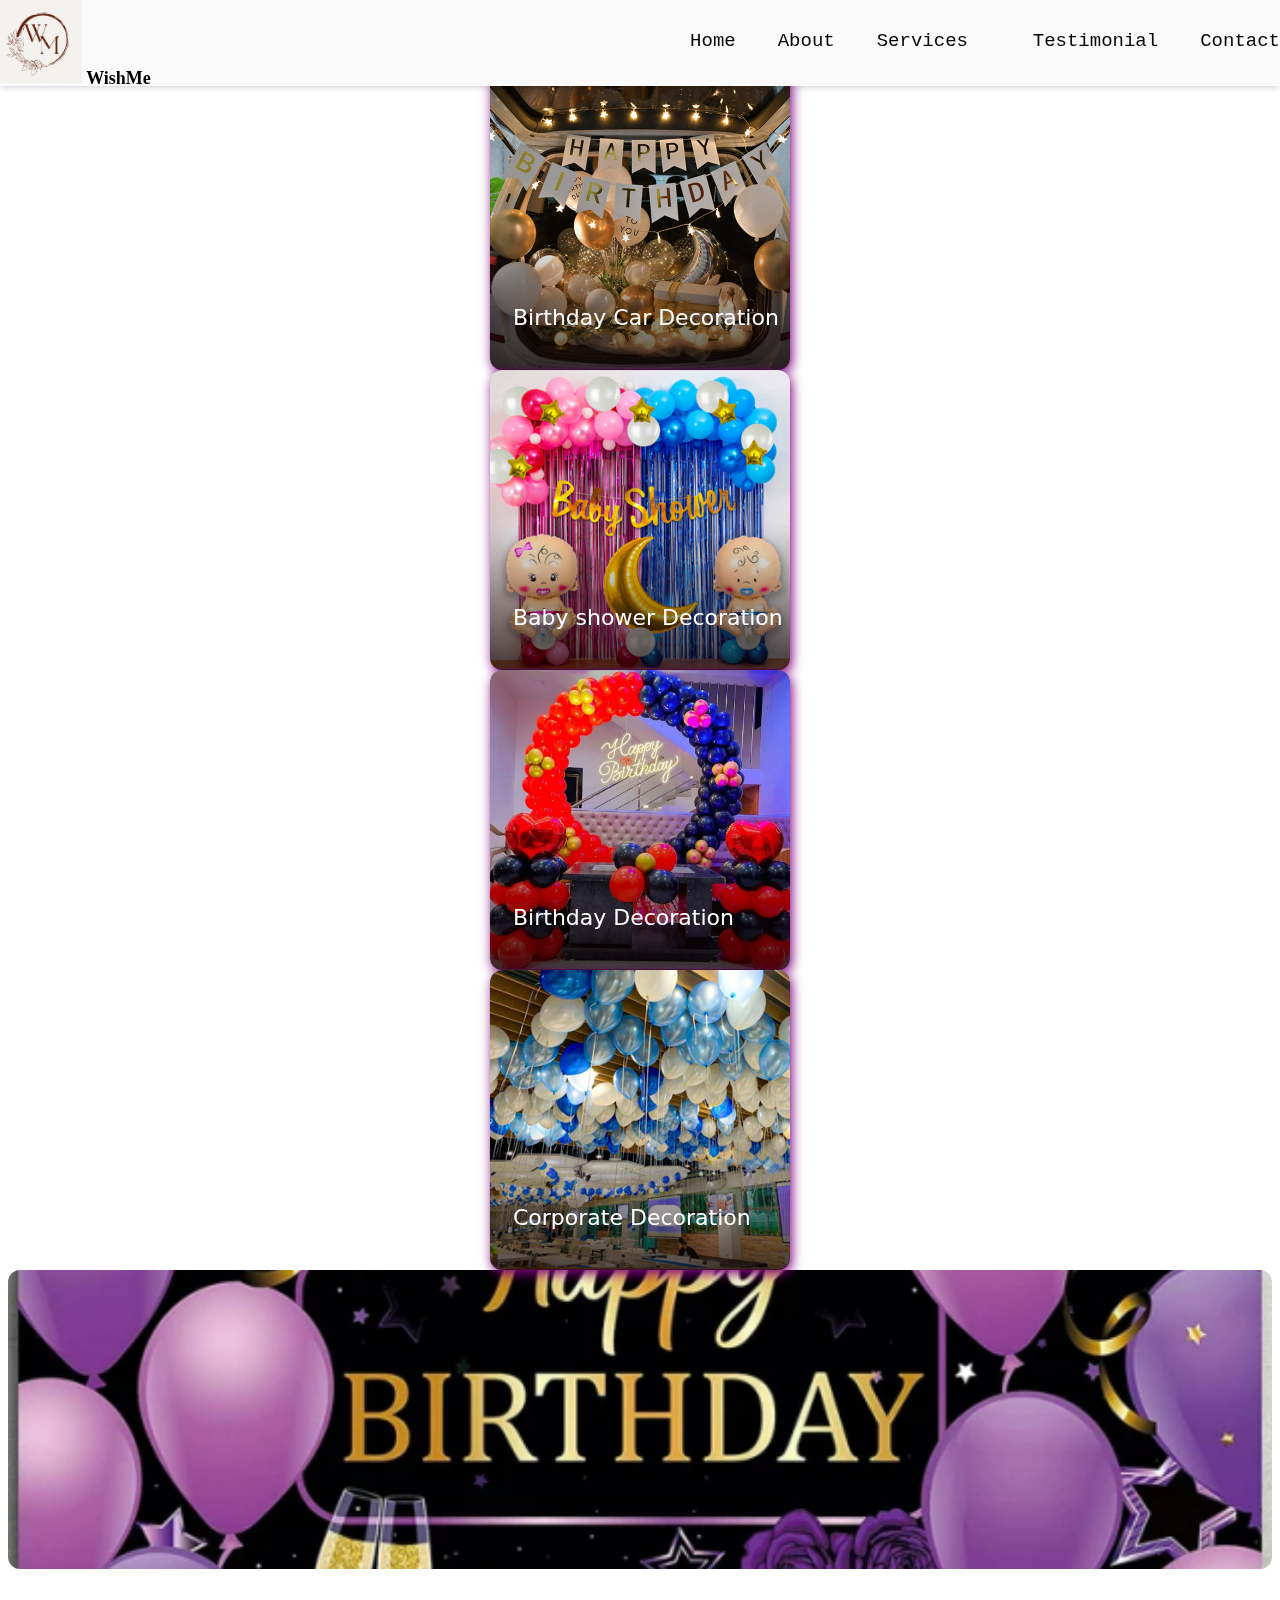
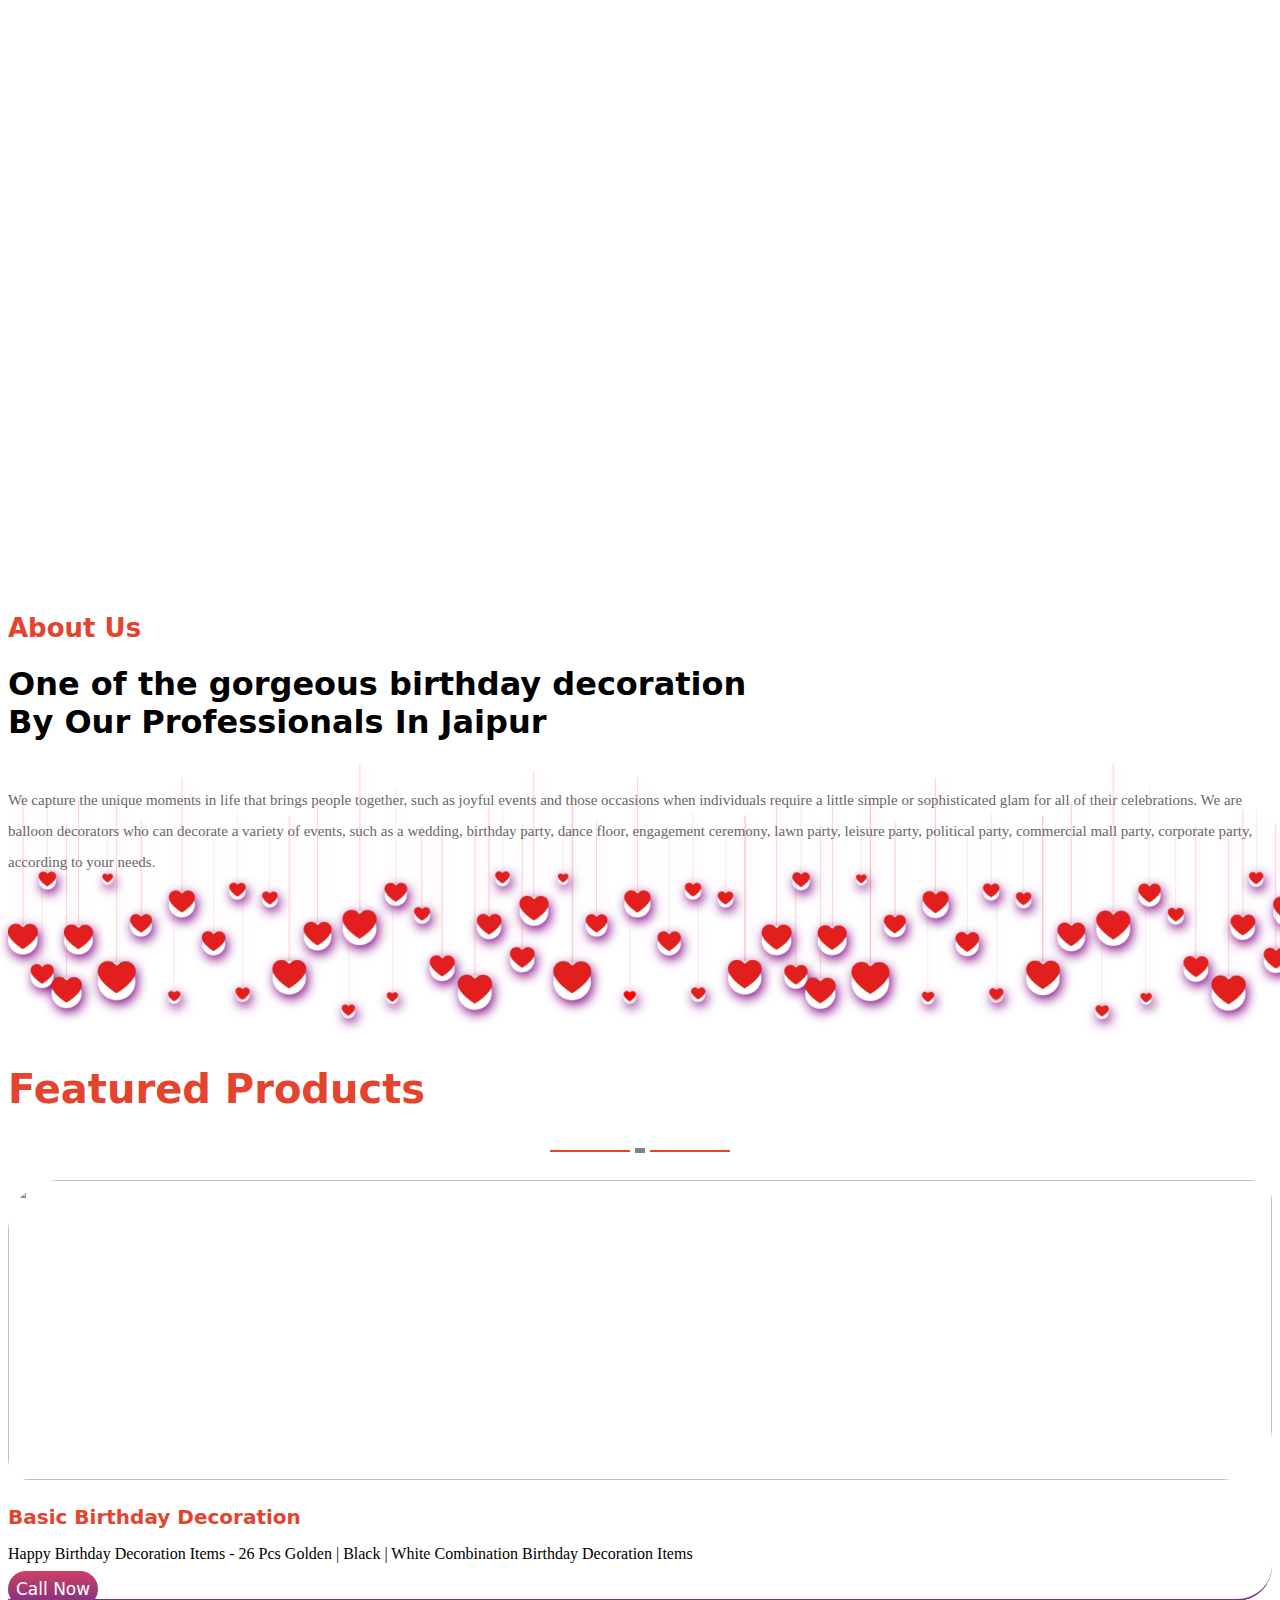
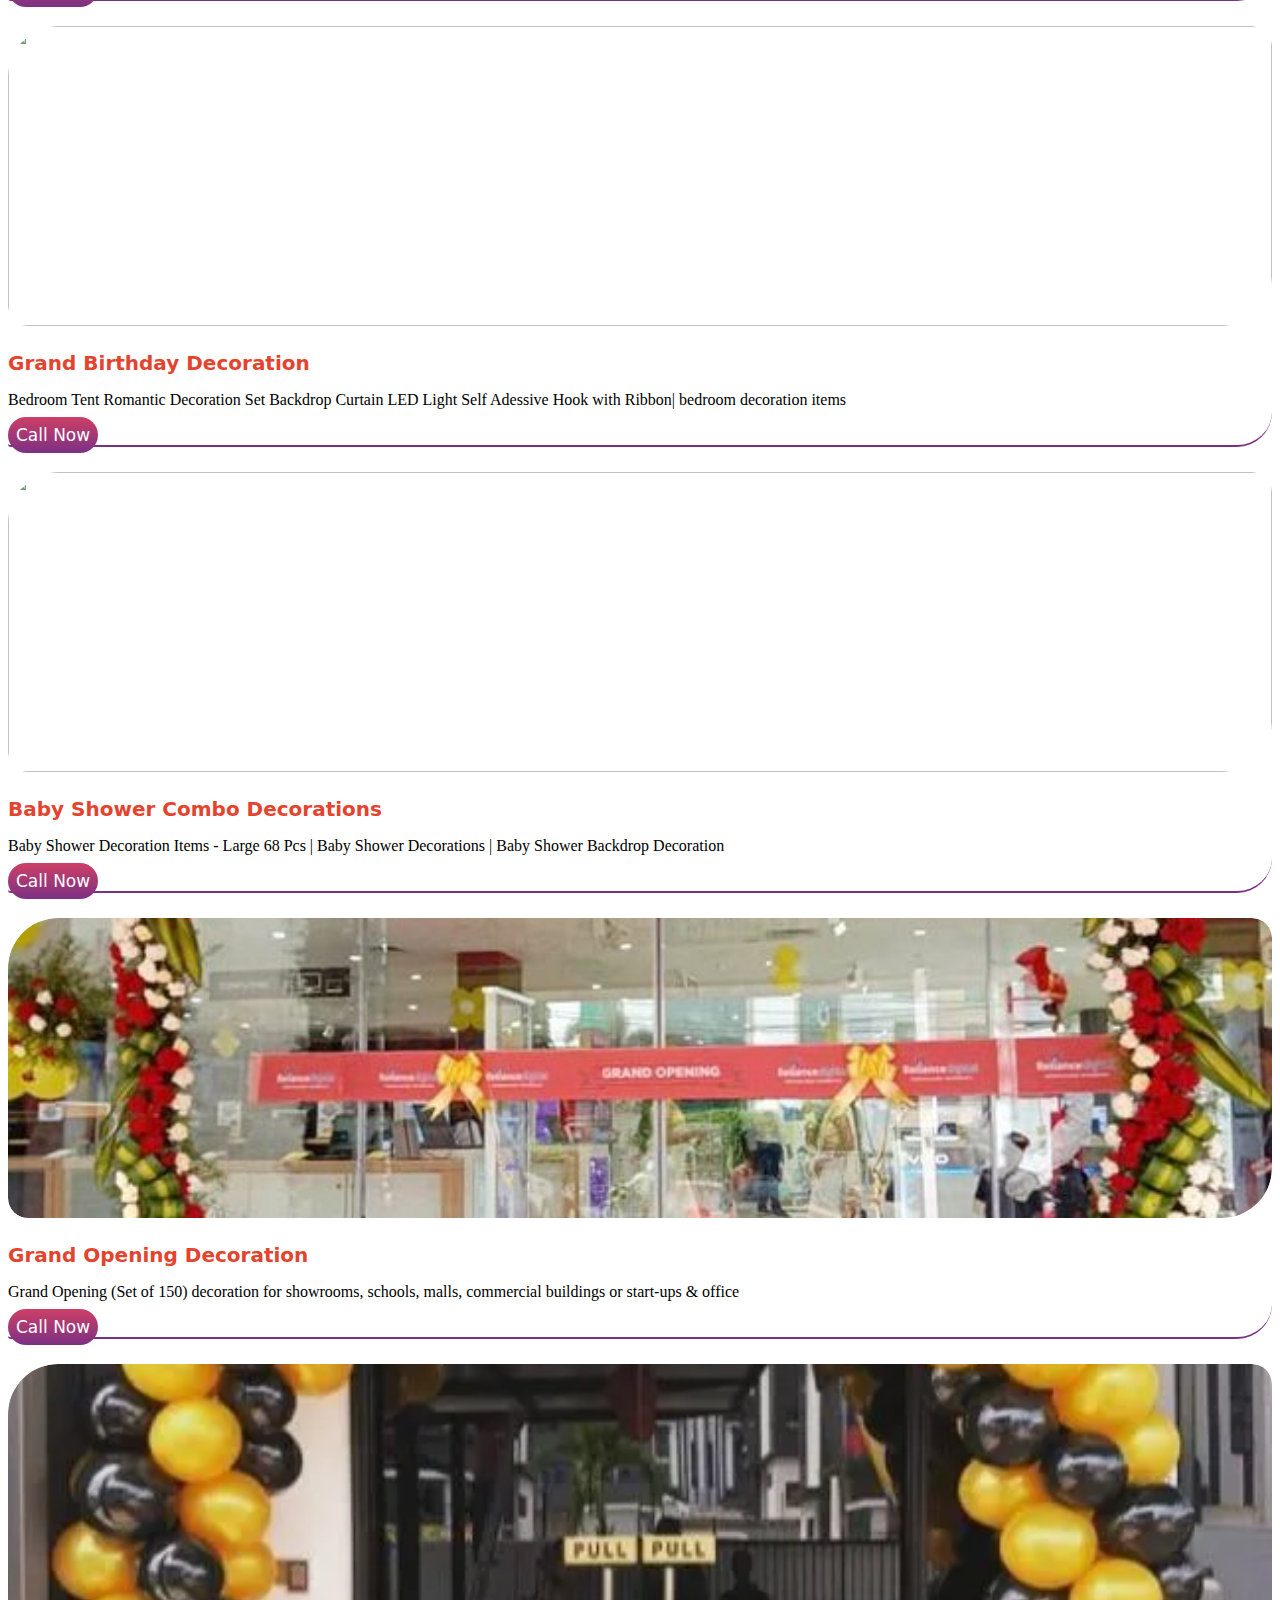
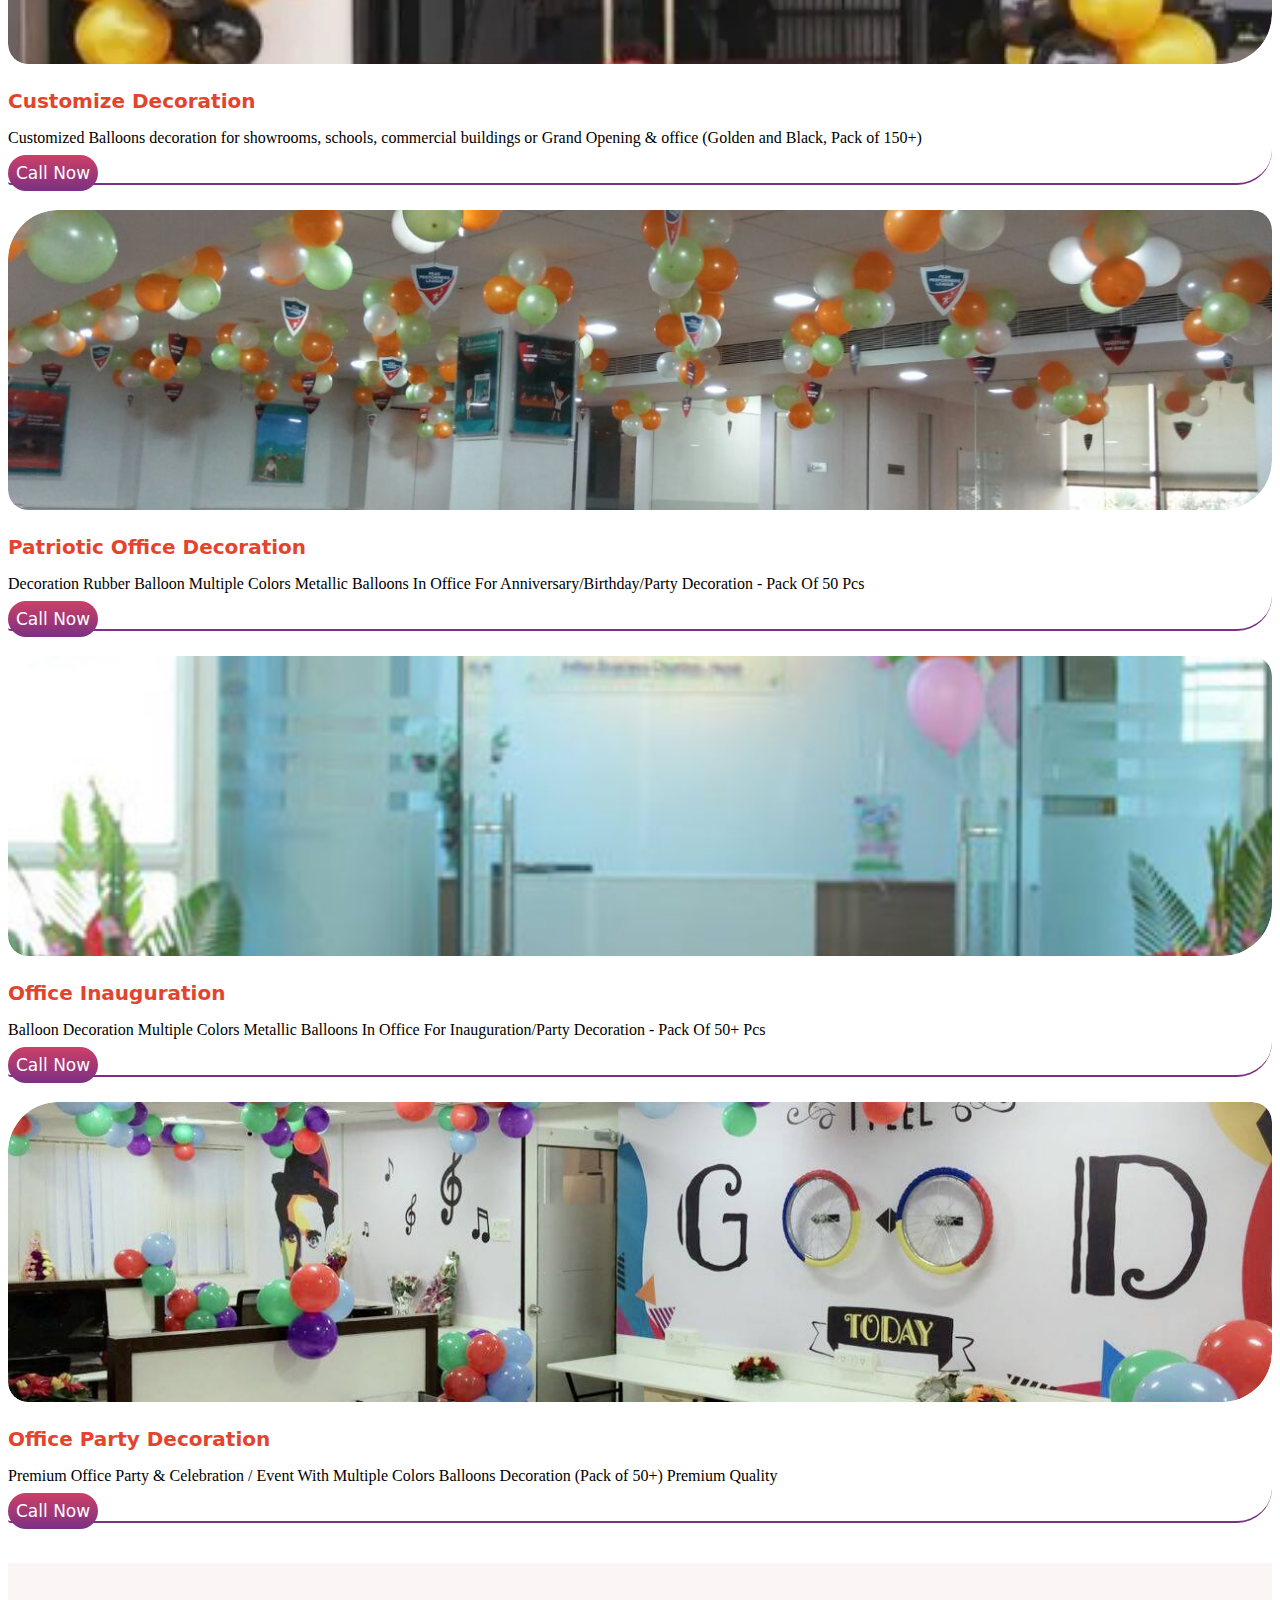
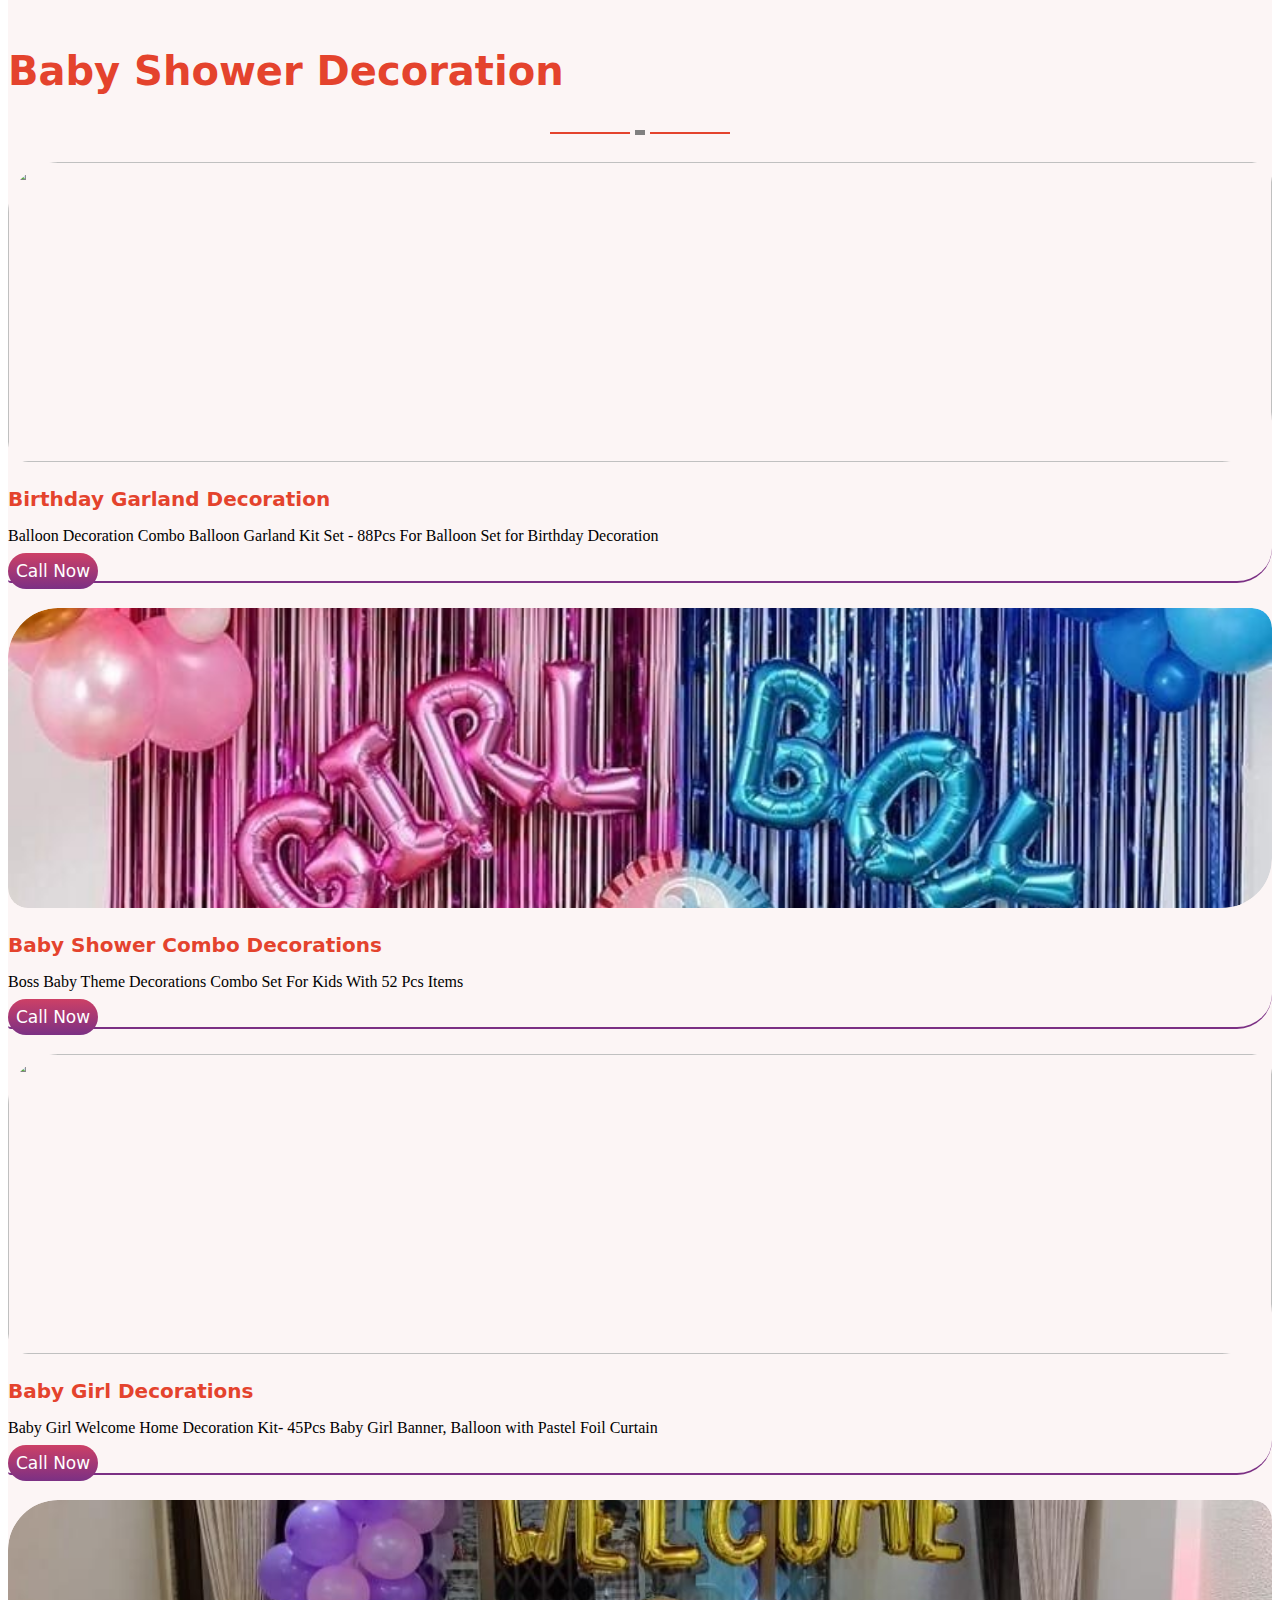
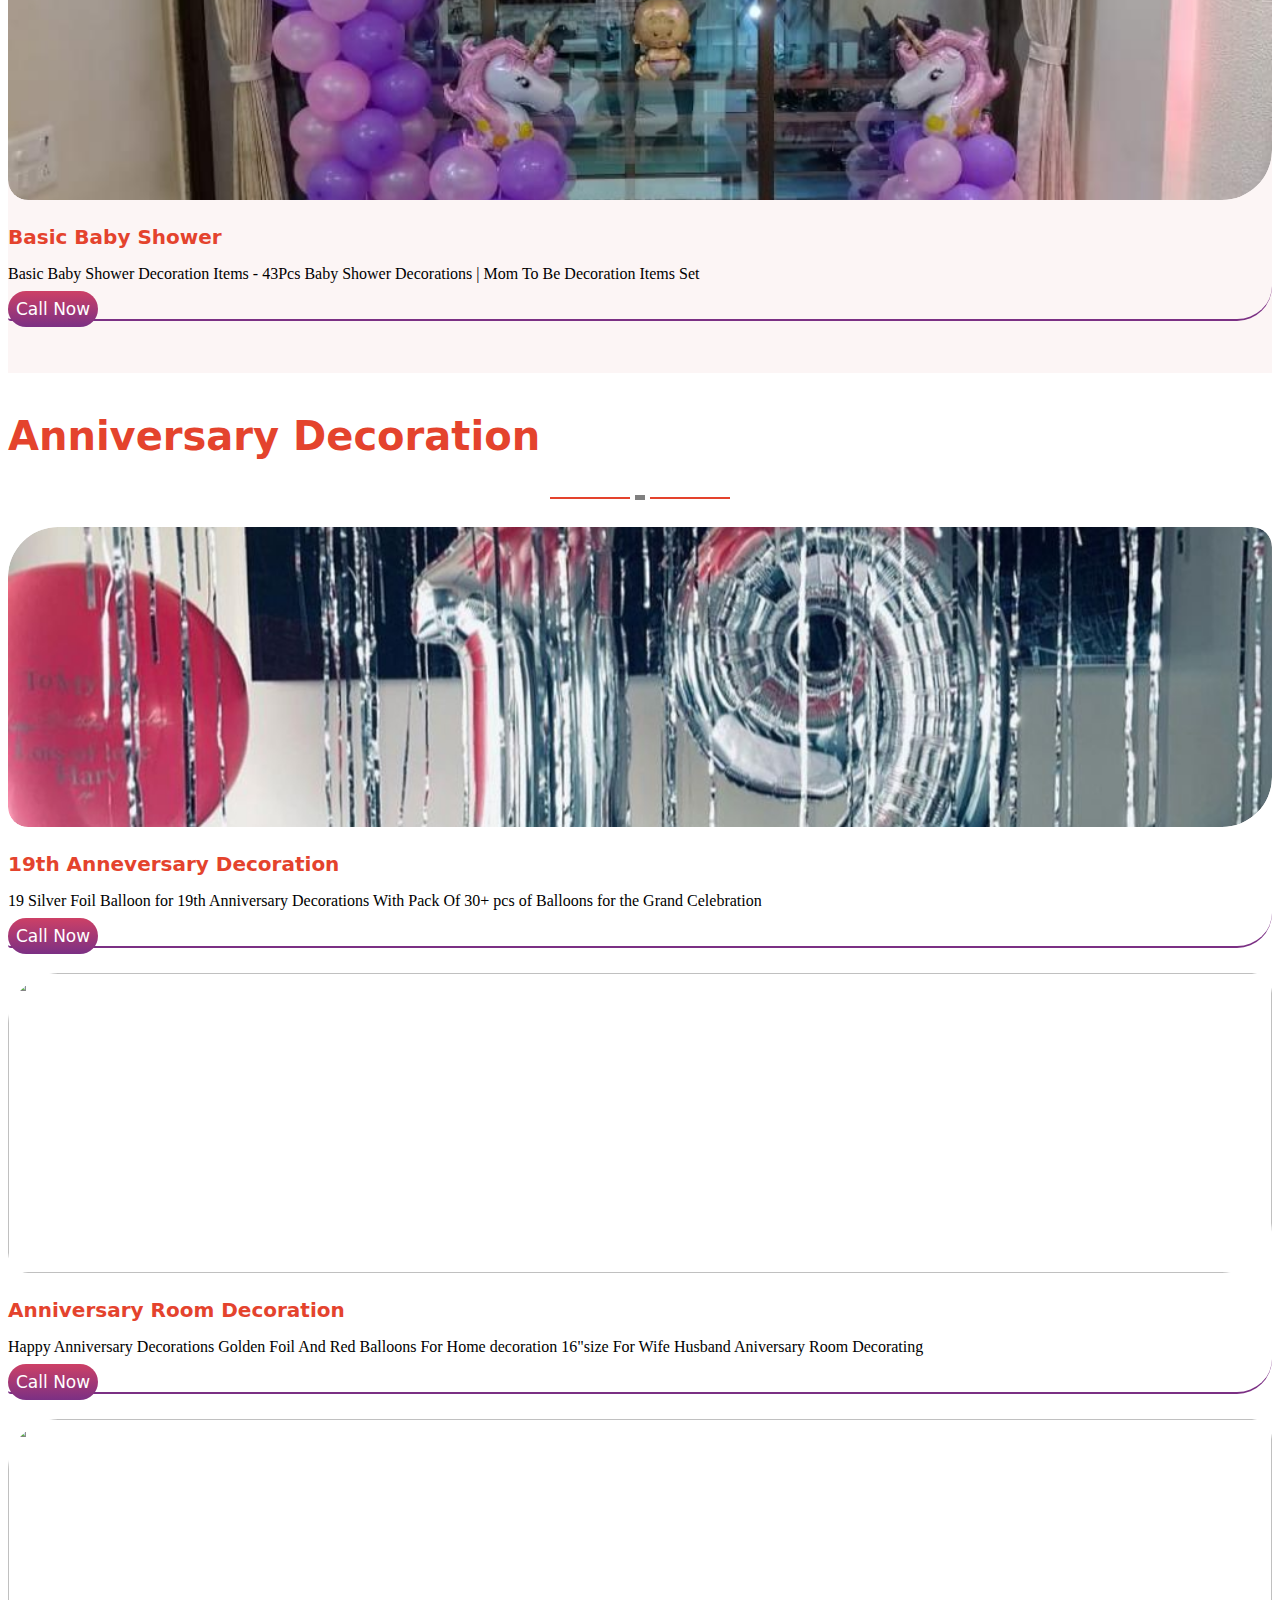
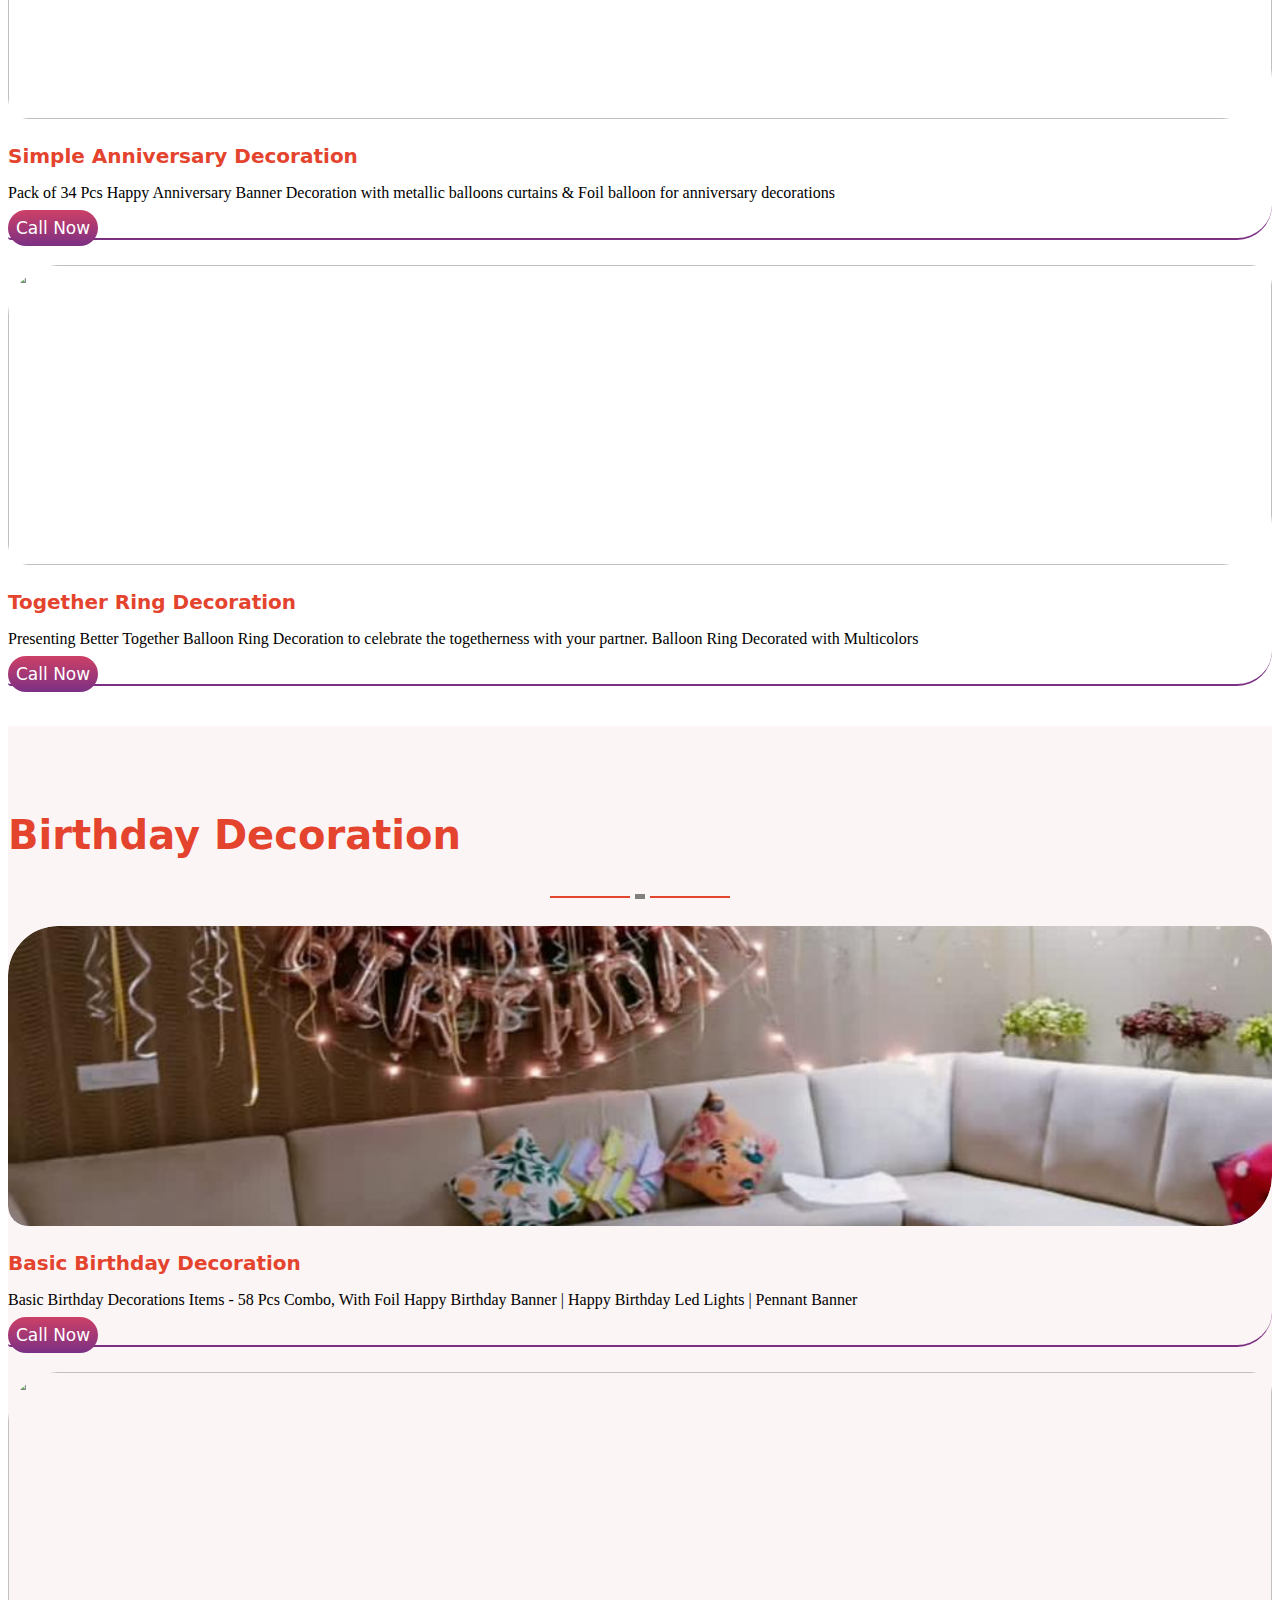
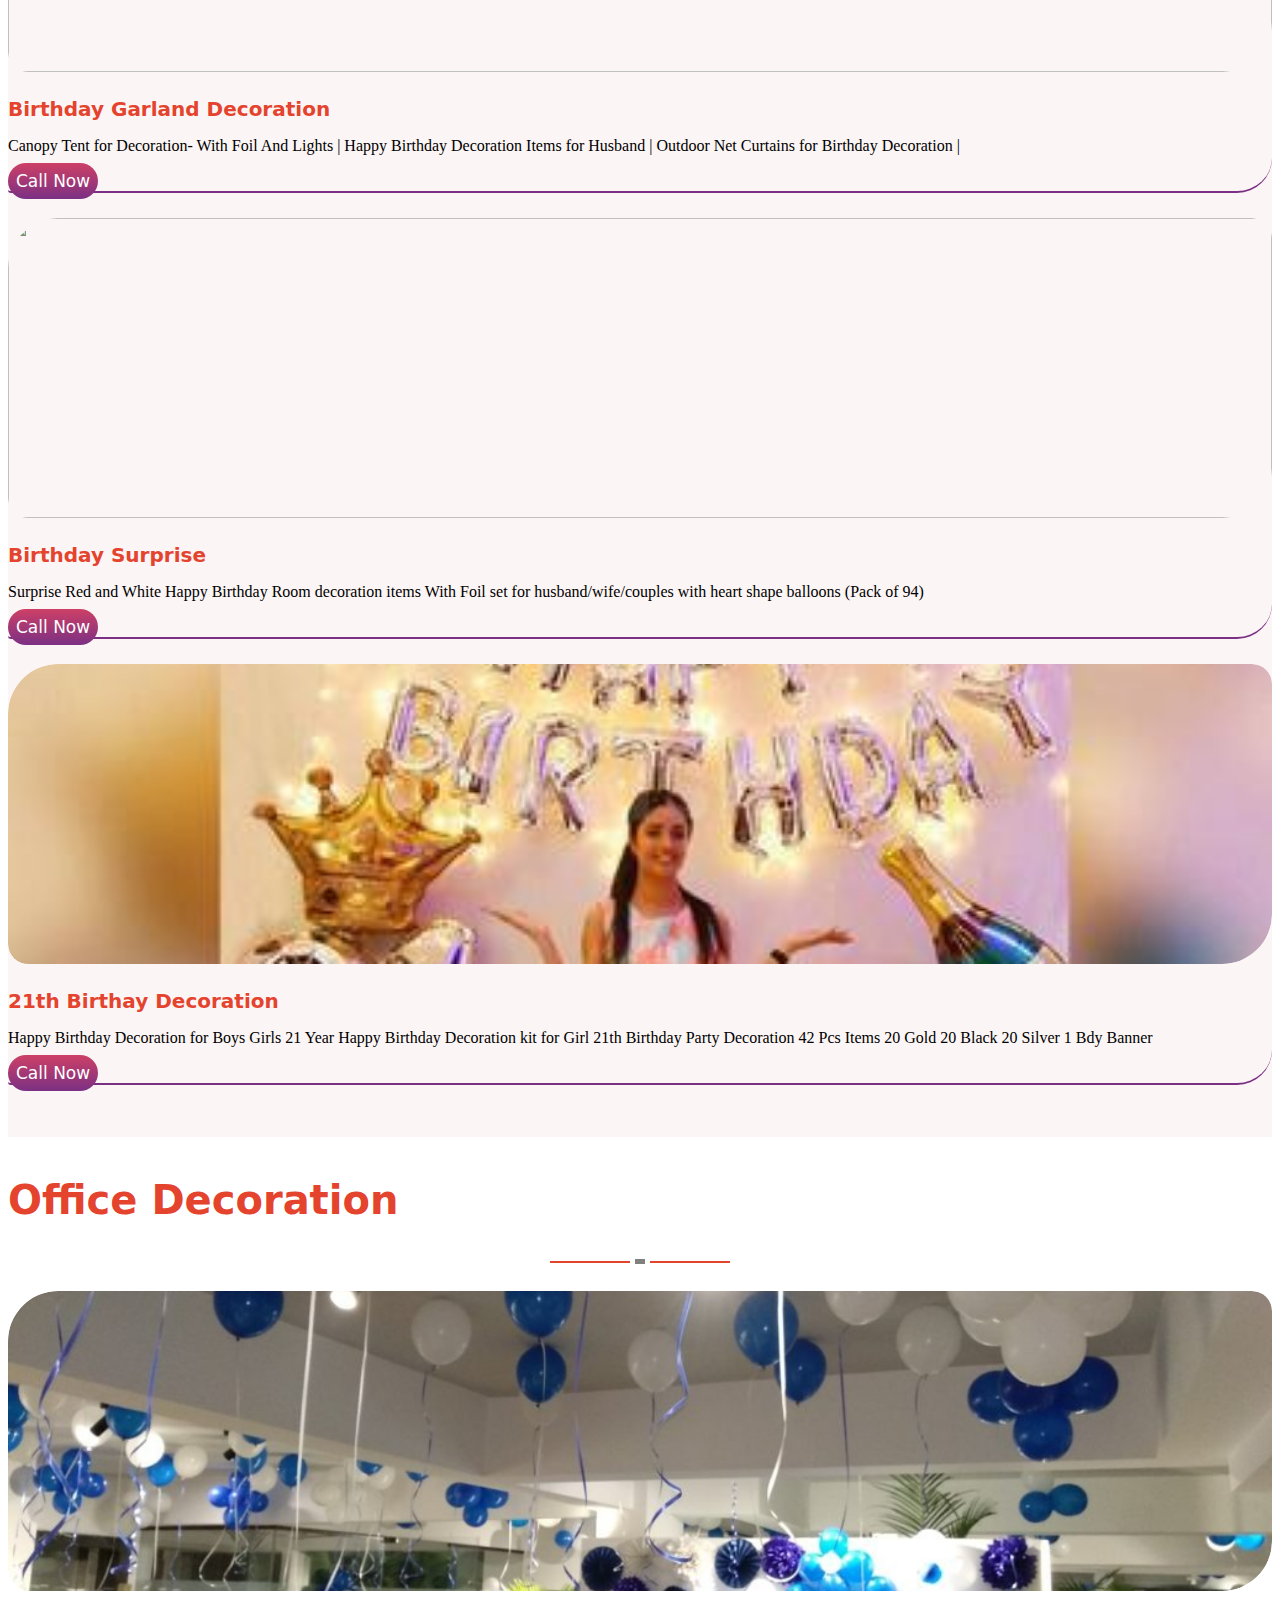
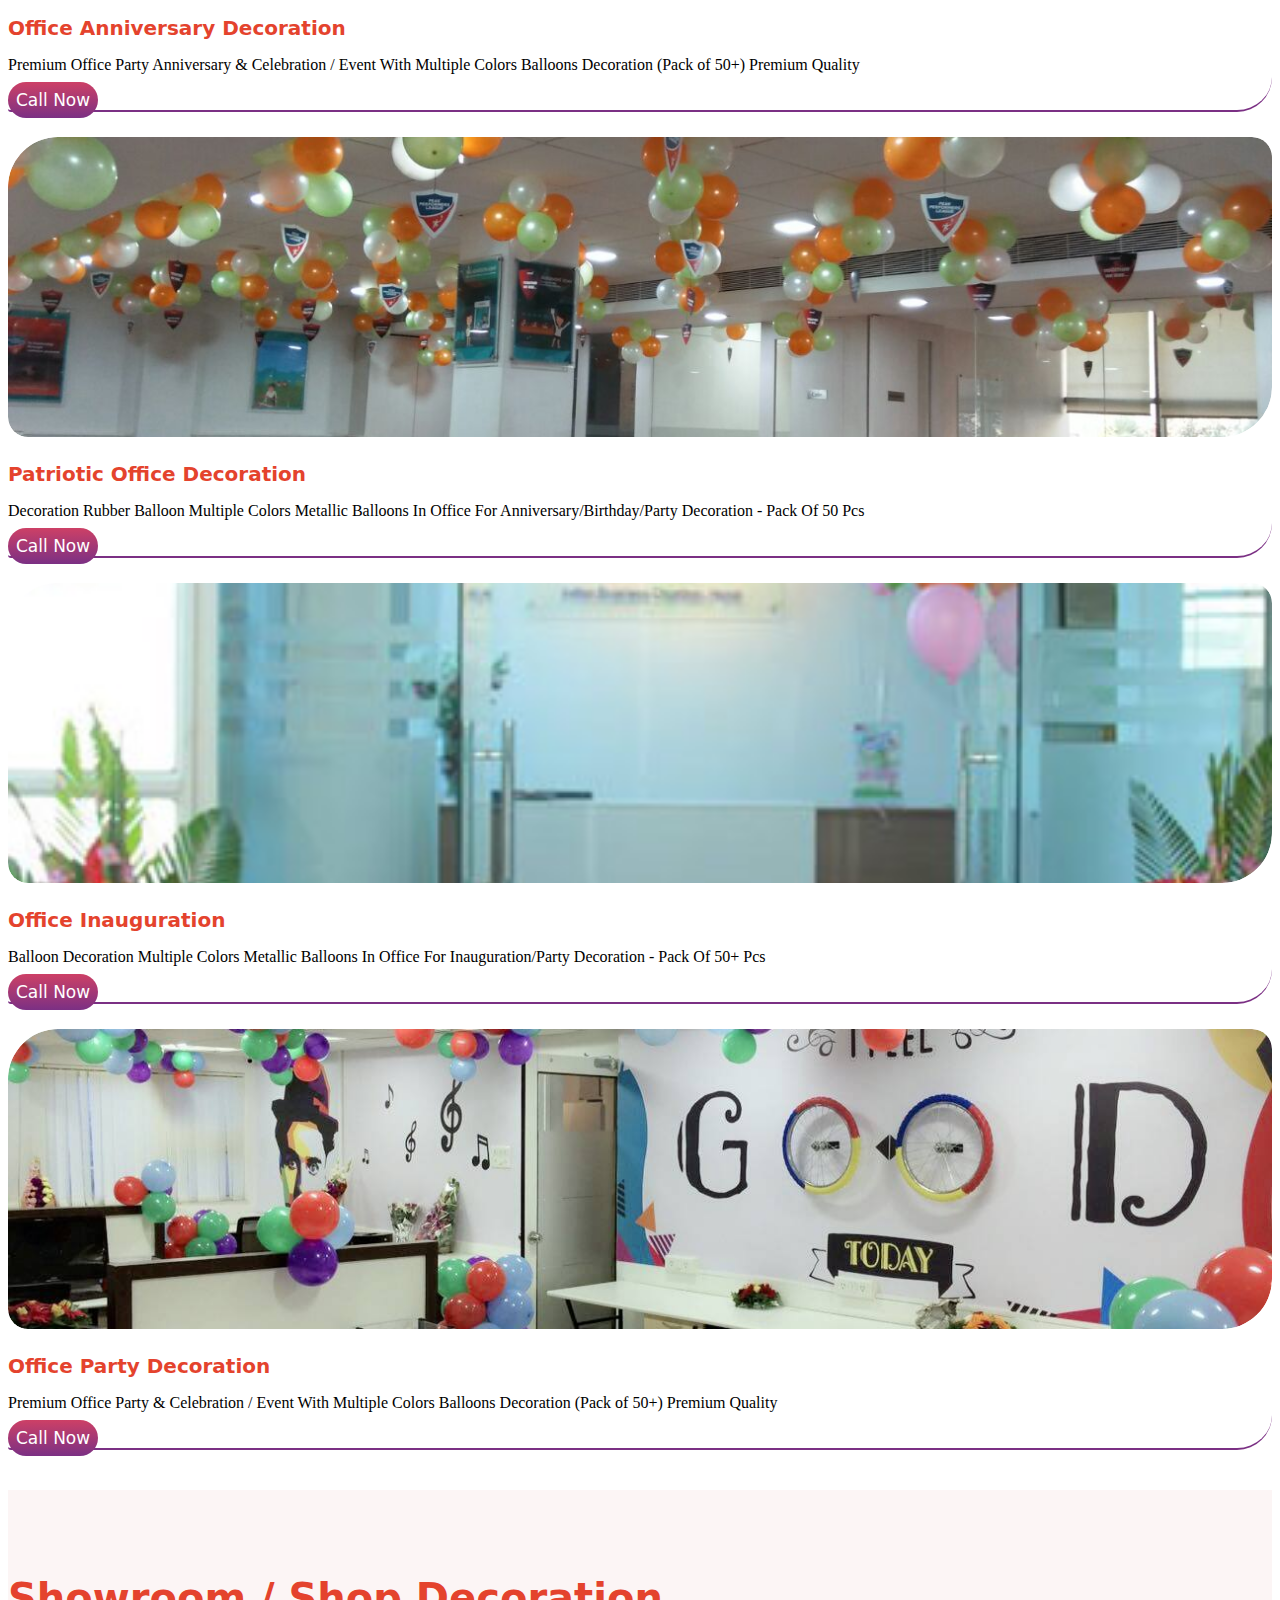
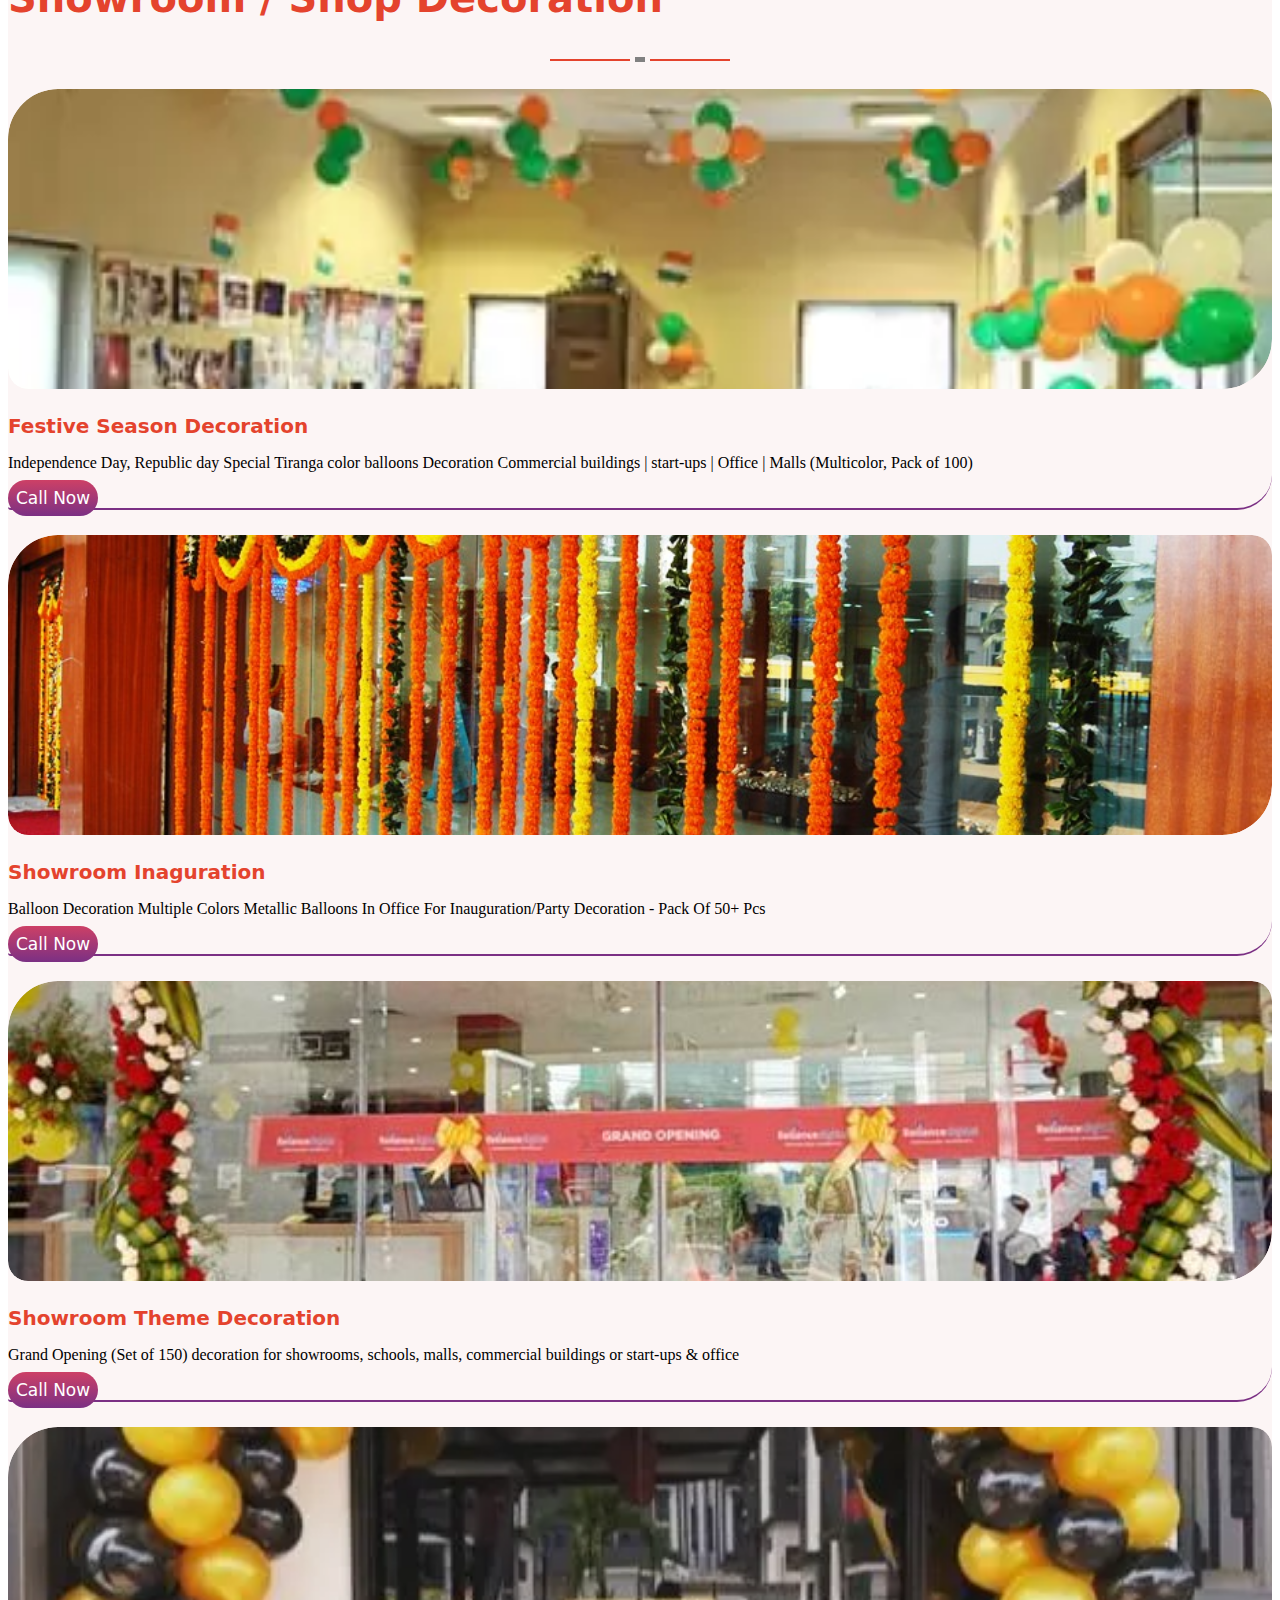
==== index.html @ 5c8ce7aa "Update" ====
<!doctype html>
<html lang="en">

<head>
    <meta charset="utf-8">
    <title>WishMe</title>
    <meta name="description" content="Balloons Saloon Decoration in Jaipur starting at just Rs 1499 Get Deal Offer Ballon Saloon Birthday Decoration Jaipur, Whether it is a birthday party, anniversary, or any celebration, you can surprise your love one with the balloon decoration in Jaipur. ">
    <meta name="keywords" content="Balloon decoration, office decoration, office decoration Jaipur, birthday decoration Jaipur, happy birthday decoration, baby welcome decoration, baby shower, surprise anniversary decoration, balloon decoration shop, showroon decoration with best price start with 1499 rupees, balloon decoration in Jaipur, Balloon Decoration near me, Balloon decoration near by, decoration for birthday at home in Jaipur.">
    <meta name="google-site-verification" content="1KAsBWQ1MYIZU4Oa6_dAK3T2n_tZl9d6cSCYuZ8-E8k" />
    <meta name="author" content="Balloons Saloon Decoration">
    <meta name="robots" content="index, follow" />
    <meta http-equiv="X-UA-Compatible" content="IE=edge">
    <meta name="viewport" content="width=device-width, initial-scale=1">
    <meta name="viewport" content="width=device-width, initial-scale=1.0" />
    <meta name="viewport" content="width=device-width, initial-scale=1">

    <link rel="icon" href="./wm main.png" type="image/x-icon">

    <!-- Google tag (gtag.js) -->
    <script async src="https://www.googletagmanager.com/gtag/js?id=AW-11228223181"></script>
    <script>
        window.dataLayer = window.dataLayer || [];

        function gtag() {
            dataLayer.push(arguments);
        }
        gtag('js', new Date());
            
        gtag('config', 'AW-11228223181');
    </script>

    <!-- Event snippet for Call balloon saloon conversion page
In your html page, add the snippet and call gtag_report_conversion when someone clicks on the chosen link or button. -->
    <script>
        function gtag_call_conversion(url) {
            var callback = function() {
                if (typeof(url) != 'undefined') {
                    window.location = url;
                }
            };
            gtag('event', 'conversion', {
                'send_to': 'AW-11228223181/87llCMuUl74YEM2thOop',
                'event_callback': callback
            });
            return false;
        }
    </script>


    <!-- Event snippet for Whatsapp (1) conversion page
In your html page, add the snippet and call gtag_report_conversion when someone clicks on the chosen link or button. -->
    <script>
        function gtag_whatsapp_conversion(url) {
            var callback = function() {
                if (typeof(url) != 'undefined') {
                    window.location = url;
                }
            };
            gtag('event', 'conversion', {
                'send_to': 'AW-11228223181/zsK3CLzPoL4YEM2thOop',
                'event_callback': callback
            });
            return false;
        }
    </script>



    <link href="https://cdn.jsdelivr.net/npm/bootstrap@5.0.2/dist/css/bootstrap.min.css" rel="stylesheet" integrity="sha384-EVSTQN3/azprG1Anm3QDgpJLIm9Nao0Yz1ztcQTwFspd3yD65VohhpuuCOmLASjC" crossorigin="anonymous">
    <link rel="stylesheet" href="css/style.css">
    <link rel="stylesheet" href="css/mainstyle.css">
    <link rel="stylesheet" href="https://cdnjs.cloudflare.com/ajax/libs/font-awesome/6.2.1/css/all.min.css" integrity="sha512-MV7K8+y+gLIBoVD59lQIYicR65iaqukzvf/nwasF0nqhPay5w/9lJmVM2hMDcnK1OnMGCdVK+iQrJ7lzPJQd1w==" crossorigin="anonymous" referrerpolicy="no-referrer"
    />
    <link rel="stylesheet" href="https://cdnjs.cloudflare.com/ajax/libs/OwlCarousel2/2.3.4/assets/owl.carousel.css" integrity="sha512-UTNP5BXLIptsaj5WdKFrkFov94lDx+eBvbKyoe1YAfjeRPC+gT5kyZ10kOHCfNZqEui1sxmqvodNUx3KbuYI/A==" crossorigin="anonymous" referrerpolicy="no-referrer"
    />
    <link rel="stylesheet" href="https://cdnjs.cloudflare.com/ajax/libs/OwlCarousel2/2.3.4/assets/owl.carousel.min.css" integrity="sha512-tS3S5qG0BlhnQROyJXvNjeEM4UpMXHrQfTGmbQ1gKmelCxlSEBUaxhRBj/EFTzpbP4RVSrpEikbmdJobCvhE3g==" crossorigin="anonymous" referrerpolicy="no-referrer"
    />
    <script src="https://www.google.com/recaptcha/api.js" async defer></script>



</head>

<body>
    <script src="https://cdn.jsdelivr.net/npm/bootstrap@5.0.2/dist/js/bootstrap.bundle.min.js" integrity="sha384-MrcW6ZMFYlzcLA8Nl+NtUVF0sA7MsXsP1UyJoMp4YLEuNSfAP+JcXn/tWtIaxVXM" crossorigin="anonymous"></script>

    <style>
        :root {
            --color-white-100: hsl(206, 5%, 98%);
            --color-white-200: hsl(206, 5%, 90%);
            --color-white-300: hsl(206, 5%, 80%);
            --color-white-400: hsl(206, 5%, 65%);
            --color-white-500: hsl(206, 5%, 50%);
            --color-black-100: hsl(213, 23%, 8%);
            --color-black-200: hsl(214, 21%, 6%);
            --color-black-300: hsl(210, 21%, 6%);
            --color-black-400: hsl(216, 22%, 4%);
            --color-black-500: hsl(220, 18%, 3%);
            --color-pink-100: hsl(326, 85%, 90%);
            --color-pink-200: hsl(327, 87%, 80%);
            --color-pink-300: hsl(329, 86%, 70%);
            --color-pink-400: hsl(330, 81%, 60%);
            --color-pink-500: hsl(333, 71%, 50%);
            --shadow-small: 0 1px 3px 0 rgba(0, 0, 0, 0.1), 0 1px 2px 0 rgba(0, 0, 0, 0.06);
            --shadow-medium: 0 4px 6px -1px rgba(0, 0, 0, 0.1), 0 2px 4px -1px rgba(0, 0, 0, 0.06);
            --shadow-large: 0 10px 15px -3px rgba(0, 0, 0, 0.1), 0 4px 6px -2px rgba(0, 0, 0, 0.05);
        }

        /* .container {
    max-width: 75rem;
    height: auto;
    margin: 0 auto;
    padding: 0 1.25rem;
} */

        .brand {
            font-size: 18px;
            color: black;
            padding: 0;
            margin: 0;
            margin: 5px 0 5px 0;
            font-weight: bold;
        }

        .header {
            position: fixed;
            top: 0;
            left: 0;
            width: 100%;
            padding: 7px 0 7px 0;
            height: auto;
            z-index: 100;
            margin: 0 auto;
            box-shadow: var(--shadow-medium);
            background-color: var(--color-white-100);
        }

        .wrapper {
            display: flex;
            align-items: center;
            justify-content: space-between;
            -moz-column-gap: 1rem;
            column-gap: 1rem;
            row-gap: 2rem;
            width: 100%;
            height: 3.5rem;
            margin: 0 auto;
        }

        @media screen and (max-width: 992px) {
            .navbar {
                position: fixed;
                top: 0;
                left: -100%;
                width: 75%;
                height: 100%;
                z-index: 10;
                opacity: 0;
                overflow-y: auto;
                visibility: hidden;
                box-shadow: var(--shadow-medium);
                background-color: var(--color-white-100);
                transition: all 0.5s ease;
            }
            .navbar.active {
                left: 0rem;
                opacity: 1;
                visibility: visible;
            }
        }

        .menu-item {
            position: relative;
            display: inline-block;
            margin-left: 38px;
        }

        .menu-link {
            /* font-weight: bold !important; */
            display: inline-block;
            justify-content: center;
            align-items: center;
            -moz-column-gap: 0.25rem;
            column-gap: 0.25rem;
            font-family: inherit;
            font-size: 19px;
            /* font-weight: 500; */
            font-family: monospace;
            /* text-transform: uppercase !important; */
            /* ine-height: inherit; */
            cursor: pointer;
            text-transform: capitalize;
            color: var(--color-black-500);
            transition: all 0.3s ease-in-out;
        }

        .menu-link>i.bx {
            font-size: 1.35rem;
            line-height: 1.5;
            color: inherit;
        }

        .menu-link :hover {
            color: black !important;
        }

        .menu-link::after {
            content: '';
            display: block;
            width: 0;
            height: 2px;
            margin-top: 2px;
            background: #d5312c;
            transition: width .4s ease;
        }

        .menu-link:hover::after {
            /* outline: none;
    color: var(--color-pink-500); */
            width: 100%;
            color: black
        }

        @media only screen and (min-width: 993px) {
            .menu-dropdown:hover>.submenu {
                display: block;
                opacity: 1;
                visibility: visible;
                transform: translateY(0);
            }
        }

        @media only screen and (max-width: 992px) {
            .menu {
                width: 100%;
                height: auto;
                padding: 1rem 0;
            }
            .menu-item {
                display: block;
                margin: 0 auto;
            }
            .menu-link {
                justify-content: space-between;
                padding: 0.5rem 1.25rem;
            }
        }

        .submenu {
            position: absolute;
            top: 2.35rem;
            border-radius: 16px;
            left: -2rem;
            min-width: 13rem;
            height: auto;
            padding: 0 1rem 1rem;
            opacity: 0;
            visibility: hidden;
            transform: translateY(1rem);
            /* border-radius: 0 0 0.25rem 0.25rem; */
            /* border-top: 2px solid var(--color-pink-400); */
            box-shadow: var(--shadow-medium);
            background-color: var(--color-white-100);
            transition: all 0.3s ease-in-out;
            font-family: 'Kaushan Script';
        }

        .submenu-item {
            display: block;
            margin-top: 0.75rem;
        }

        .submenu-link {
            font-family: inherit;
            font-size: 14px;
            font-weight: 500;
            line-height: inherit;
            cursor: pointer;
            color: var(--color-black-500);
            transition: all 0.35s ease;
            padding: 0px 3px 0 13px;
        }

        .submenu-link:hover {
            outline: none;
            color: #f07739;
        }

        @media only screen and (max-width: 992px) {
            .submenu {
                position: relative;
                top: -0.5rem;
                left: 2.5rem;
                width: 100%;
                max-height: 0;
                padding: 0px;
                border: none;
                outline: none;
                opacity: 1;
                overflow: hidden;
                visibility: visible;
                transform: translateY(0px);
                box-shadow: none;
                background: transparent;
            }
        }

        .burger {
            position: relative;
            display: none;
            cursor: pointer;
            -webkit-user-select: none;
            -moz-user-select: none;
            -ms-user-select: none;
            user-select: none;
            width: 1.75rem;
            height: 1rem;
            opacity: 0;
            visibility: hidden;
            background: transparent;
        }

        .burger-line {
            position: absolute;
            display: block;
            left: 0;
            width: 100%;
            height: 2px;
            opacity: 1;
            border: none;
            outline: none;
            background: var(--color-black-500);
        }

        .burger-line:nth-child(1) {
            top: 0px;
        }

        .burger-line:nth-child(2) {
            top: 0.5rem;
        }

        .burger-line:nth-child(3) {
            top: 1rem;
        }

        @media only screen and (max-width: 992px) {
            .burger {
                display: block;
                opacity: 1;
                visibility: visible;
            }
        }

        .overlay {
            position: fixed;
            top: 0;
            left: 0;
            height: 100%;
            width: 100%;
            z-index: 9;
            opacity: 0;
            visibility: hidden;
            transition: all 0.35s ease-in-out;
            background-color: rgba(0, 0, 0, 0.65);
        }

        @media only screen and (max-width: 992px) {
            .overlay.active {
                display: block;
                opacity: 1;
                visibility: visible;
            }
        }
    </style>
    <header class="header" id="header">
        <section class="wrapper container">
            <a href="" class="brand py-3">
                <img src="./wm main.png" class="img-fluid my-3">
                    WishMe</a>
            <div class="burger" id="burger">
                <span class="burger-line"></span>
                <span class="burger-line"></span>
                <span class="burger-line"></span>
            </div>
            <span class="overlay"></span>
            <nav class="navbar" id="navbar">
                <ul class="menu m-0" id="menu">
                    <li class="menu-item"><a href="./index.php" class="menu-link">Home</a></li>
                    <li class="menu-item"><a href="#about" class="menu-link">About</a></li>
                    <li class="menu-item menu-dropdown">
                        <span class="menu-link" data-toggle="submenu">Services &nbsp;<i class="fa-solid fa-angle-down"></i></span>
                        <ul class="submenu">
                            <li class="submenu-item"><a href="#bshower" class="submenu-link">Baby Shower</a></li>
                            <li class="submenu-item"><a href="#anni" class="submenu-link">Anniversary</a></li>
                            <li class="submenu-item"><a href="#birthday" class="submenu-link">Birthday</a></li>
                            <li class="submenu-item"><a href="#office" class="submenu-link">Office</a></li>
                            <li class="submenu-item"><a href="#shop" class="submenu-link">Showroom /Shop</a></li>
                        </ul>
                    </li>
                    <li class="menu-item"><a href="#testi" class="menu-link">Testimonial</a></li>
                    <li class="menu-item"><a href="#contact" class="menu-link">Contact</a></li>


                </ul>
            </nav>
        </section>
    </header>

    <style>
        .bannerhead {
            margin-top: 70px
        }

        blockquote {
            padding: 0;
            margin: 0;
        }

        .fix-footer img {
            width: 40px;
        }

        .fix-footer {
            display: none;
            position: fixed;
            bottom: 0;
            left: 0;
            right: 0;
            background: #fff;
            padding: 5px 0;
            z-index: 9999;
        }

        @media only screen and (max-width: 767px) {
            .fix-footer {
                display: block;
            }
        }

        .fix-footer p a span {
            float: left;
            width: 100%;
            color: #000;
        }

        .fix-footer p {
            float: left;
            width: 50%;
            text-align: center;
            margin: 0;
            padding: 0;
        }

        .fix-footer p a {
            float: left;
            width: 100%;
            margin: 0;
            padding: 0;
        }

        section.t-bq-section {
            padding: 30px;
            /* margin-bottom: 60px; */
        }

        .t-bq-wrapper.t-bq-wrapper-boxed {
            max-width: 50%;
            margin: 0 auto;
        }

        .t-bq-wrapper.t-bq-wrapper-fullwidth {
            max-width: 100%;
        }

        /* ========== 05. Paul ========== */

        .t-bq-quote-paul {
            position: relative;
            display: flex;
            flex-direction: row;
            min-height: 250px;
            box-shadow: 2px 2px 25px #cecece;
            border-radius: 10px;
        }

        img.img-fluid.my-3 {
            width: 82px !important;
        }

        .header {
            position: fixed;
            top: 0;
            left: 0;
            width: 100%;
            padding: 15px 0 15px 0 !important;
            height: auto;
            z-index: 100;
            margin: 0 auto;
            box-shadow: var(--shadow-medium);
            background-color: var(--color-white-100);
        }

        .t-bq-quote-paul .t-bq-quote-paul-pattern {
            flex-basis: 80px;
            background: url("https://raw.githubusercontent.com/taviskaron/t-div-blockquotes/main/img/hexabump.png") repeat;
            border-radius: 10px 0 0 10px;
        }

        .t-bq-quote-paul .t-bq-quote-paul-base {
            flex-basis: calc(100% - 80px);
            background: #ffffff;
            padding: 40px 30px 50px 80px;
            font-size: 11pt;
            line-height: 1.62em;
            border-radius: 0 10px 10px 0;
        }

        .t-bq-quote-paul .t-bq-quote-paul-qmark {
            position: absolute;
            top: 50px;
            left: 105px;
            font-family: Garamond, Georgia, "Times New Roman", serif;
            font-size: 42pt;
            color: #999999;
            -moz-user-select: none;
            -ms-user-select: none;
            -webkit-user-select: none;
            user-select: none;
        }

        .t-bq-quote-paul .t-bq-quote-paul-userpic {
            position: absolute;
            top: 80px;
            left: 45px;
            width: 70px;
            height: 70px;
            background: url("https://raw.githubusercontent.com/taviskaron/t-div-blockquotes/main/img/strug.jpg") center center no-repeat;
            background-size: cover;
            border-radius: 50%;
        }

        .t-bq-quote-paul .t-bq-quote-paul-meta {
            margin-top: 30px;
            padding-top: 10px;
            border-top: 2px dotted #777777;
        }

        .t-bq-quote-paul .t-bq-quote-paul-meta .t-bq-quote-paul-author,
        .t-bq-quote-paul .t-bq-quote-paul-meta .t-bq-quote-paul-source {
            color: #777777;
        }

        .t-bq-quote-paul .t-bq-quote-paul-meta .t-bq-quote-paul-author {
            font-style: normal;
            text-transform: uppercase;
            letter-spacing: 0.03em;
            font-size: 10pt;
            font-weight: bold;
        }

        .t-bq-quote-paul .t-bq-quote-paul-meta .t-bq-quote-paul-author cite {
            font-style: normal;
        }

        .video-sec {
            padding-bottom: 30px;
            padding-top: 30px;
        }

        .t-bq-quote-paul .t-bq-quote-paul-meta .t-bq-quote-paul-source {
            font-size: 9pt;
        }

        @media screen and (max-width: 768px) {
            .t-bq-quote-paul .t-bq-quote-paul-pattern {
                flex-basis: 20px;
            }
            .t-bq-quote-paul .t-bq-quote-paul-base {
                flex-basis: calc(100% - 20px);
                padding: 100px 30px 50px 30px;
            }
            .t-bq-quote-paul .t-bq-quote-paul-userpic {
                width: 50px;
                height: 50px;
                left: 40px;
                top: 20px;
            }
            .t-bq-quote-paul .t-bq-quote-paul-qmark {
                left: 100px;
                top: 45px;
            }
        }

        /* ========== 06. Jasper ========== */

        .t-bq-quote-jasper {
            position: relative;
            box-shadow: 2px 2px 25px #cecece;
            border-radius: 10px;
            margin-bottom: 10px;
        }

        .t-bq-quote-jasper .t-bq-quote-jasper-pattern {
            display: flex;
            flex-direction: row;
            flex-wrap: nowrap;
            height: 80px;
            align-items: center;
            justify-content: flex-start;
            background: #c82e29;
            border-radius: 10px 10px 0 0;
        }

        .t-bq-quote-jasper .t-bq-quote-jasper-pattern .t-bq-quote-jasper-qmark {
            flex-basis: 100px;
            font-family: Garamond, Georgia, "Times New Roman", serif;
            font-size: 60pt;
            color: #fff;
            text-align: center;
            height: 80px;
            line-height: 90pt;
            -moz-user-select: none;
            -ms-user-select: none;
            -webkit-user-select: none;
            user-select: none;
        }

        .t-bq-quote-jasper .t-bq-quote-jasper-userpic {
            position: absolute;
            top: 45px;
            left: calc(50% - 35px);
            width: 70px;
            height: 70px;
            background: url("newimage/testii.webp") center center no-repeat;
            background-size: cover;
            border-radius: 50%;
        }

        .t-bq-quote-jasper .t-bq-quote-jasper-base {
            flex-basis: calc(100% - 80px);
            background: #ffffff;
            padding: 60px 30px 50px 100px;
            font-size: 11pt;
            line-height: 1.62em;
            border-radius: 0 0 10px 10px;
        }

        .video-section {
            text-align: center;
        }

        .t-bq-quote-jasper .t-bq-quote-jasper-meta {
            margin-top: 30px;
            padding-top: 10px;
            border-top: 2px dotted #777777;
            text-align: center;
        }

        .t-bq-quote-jasper .t-bq-quote-jasper-meta .t-bq-quote-jasper-author,
        .t-bq-quote-jasper .t-bq-quote-jasper-meta .t-bq-quote-jasper-source {
            color: #777777;
        }

        .t-bq-quote-jasper .t-bq-quote-jasper-meta .t-bq-quote-jasper-author {
            font-style: normal;
            text-transform: uppercase;
            letter-spacing: 0.03em;
            font-size: 10pt;
            font-weight: bold;
        }

        .t-bq-quote-jasper .t-bq-quote-jasper-meta .t-bq-quote-jasper-author cite {
            font-style: normal;
        }

        .t-bq-quote-jasper .t-bq-quote-jasper-meta .t-bq-quote-jasper-source {
            font-size: 9pt;
        }

        @media screen and (max-width: 768px) {
            .t-bq-quote-jasper .t-bq-quote-jasper-base {
                padding-left: 30px;
            }
        }

        /* ========== 07. Horace ========== */

        .t-bq-quote-horace {
            position: relative;
            min-height: 250px;
            border-radius: 10px;
            box-shadow: 2px 2px 25px #cecece;
        }

        .t-bq-quote-horace .t-bq-quote-horace-base {
            background: url("https://raw.githubusercontent.com/taviskaron/t-div-blockquotes/main/img/hexabump.png") repeat;
            color: #ffffff;
            font-weight: bold;
            padding: 60px;
            border-radius: 10px;
        }

        .t-bq-quote-horace .t-bq-quote-horace-meta {
            display: flex;
            flex-direction: row;
            margin-top: 30px;
            padding-top: 20px;
            border-top: 2px dotted #ffffff;
        }

        .t-bq-quote-horace .t-bq-quote-horace-meta .t-bq-quote-horace-author {
            font-style: normal;
            text-transform: uppercase;
            letter-spacing: 0.03em;
            font-size: 10pt;
            font-weight: bold;
        }

        .t-bq-quote-horace .t-bq-quote-horace-meta .t-bq-quote-horace-author cite {
            font-style: normal;
        }

        .t-bq-quote-horace .t-bq-quote-horace-meta .t-bq-quote-horace-source {
            font-size: 10pt;
        }

        .t-bq-quote-horace .t-bq-quote-horace-qmark {
            position: absolute;
            top: 140px;
            right: 5px;
            font-size: 280pt;
            color: #ffffff;
            opacity: 0.17;
            -moz-user-select: none;
            -ms-user-select: none;
            -webkit-user-select: none;
            user-select: none;
        }

        .t-bq-quote-horace .t-bq-quote-horace-userpic {
            width: 70px;
            height: 70px;
            background: url("https://raw.githubusercontent.com/taviskaron/t-div-blockquotes/main/img/strug.jpg") center center no-repeat;
            background-size: cover;
            border-radius: 50%;
            margin-right: 20px;
        }

        @media only screen and (max-width: 760px) {
            .bannerhead {
                margin-top: 100px;
            }
            .footer-bottom {
                padding-bottom: 90px;
            }
        }

        @media screen and (max-width: 768px) {
            .t-bq-quote-horace .t-bq-quote-horace-base {
                padding-left: 40px;
                padding-right: 40px;
            }
            .t-bq-quote-horace .t-bq-quote-horace-meta {
                flex-direction: column;
                text-align: center;
            }
            .t-bq-quote-horace .t-bq-quote-horace-meta .t-bq-quote-horace-userpic {
                margin: 0 auto;
                margin-bottom: 10px;
            }
        }
    </style>

    <section class="container-fluid bannerhead">
        <div class="container banner">
            <div class="row">
                <div class="col-md-6">
                    <div class="row main-banner-mbl">
                        <div class="col-6 p-2">
                            <div class="geeks2 img-gradient">

                                <img src="newimage/bann1.jpg" class="img-fluid">
                                <div class=" listingDiv2">
                                    <p class="autoData1 mb-1 text-center"><span>Birthday</span> Car Decoration</p>
                                </div>
                            </div>
                        </div>
                        <div class="col-6 p-2">
                            <div class="geeks2 img-gradient">
                                <img src="newimage/bann2.jpg" class="img-fluid">
                                <div class=" listingDiv2">
                                    <p class="autoData1 mb-1 text-center"><span>Baby shower</span> Decoration</p>
                                </div>
                            </div>
                        </div>
                        <div class="col-6 p-2">
                            <div class="geeks2 img-gradient">
                                <img src="newimage/bann3.jpg" class="img-fluid">
                                <div class=" listingDiv2">
                                    <p class="autoData1 mb-1 text-center"><span>Birthday</span> Decoration</p>
                                </div>
                            </div>
                        </div>
                        <div class="col-6 p-2">
                            <div class="geeks2 img-gradient">
                                <img src="newimage/bann4.jpg" class="img-fluid">
                                <div class=" listingDiv2">
                                    <p class="autoData1 mb-1 text-center"><span>Corporate</span> Decoration</p>
                                </div>
                            </div>
                        </div>
                    </div>
                </div>
                <div class="col-md-6 p-3">
                    <img src="newimage/balloon.jpg" class="img-fluid h-100">
                </div>
            </div>
        </div>
    </section>




    <!--video---section-->
    <section>
        <div class="container">
            <div class="row">
                <!--<h2 class="text-center singlehead video-sec">About A1Balloon Decorator</h2>-->
                <!--<div class="col-md-3">-->
                <!--    <div class="video-section">-->
                <!--        <iframe width="320" height="400" src="https://www.youtube.com/embed/aDYMrMuO0aA" title=", Balloon Decoration Service" frameborder="0" allow="accelerometer; autoplay; clipboard-write; encrypted-media; gyroscope; picture-in-picture; web-share"allowfullscreen></iframe>-->
                <!--    </div>-->
                <!--</div>-->

                <!-- <div class="col-md-3">-->
                <!--     <div class="video-section">-->

                <!--        <iframe width="320" height="400" src="https://www.youtube.com/embed/CwbdiQMkQKU" title=", Balloon Decoration Service" frameborder="0" allow="accelerometer; autoplay; clipboard-write; encrypted-media; gyroscope; picture-in-picture; web-share"allowfullscreen></iframe>-->
                <!--    </div>-->
                <!-- </div>-->

                <!--  <div class="col-md-3">-->
                <!--      <div class="video-section">-->
                <!--        <iframe width="320" height="400" src="https://www.youtube.com/embed/lol5CV-FFTs" title=", Balloon Decoration Service" frameborder="0" allow="accelerometer; autoplay; clipboard-write; encrypted-media; gyroscope; picture-in-picture; web-share"allowfullscreen></iframe>-->
                <!--    </div>-->
                <!--  </div>-->

                <!--   <div class="col-md-3">-->
                <!--       <div class="video-section">-->
                <!--        <iframe width="320" height="400" src="https://www.youtube.com/embed/fQ0cRYjuAno" title="Top Balloon Decorators, Balloon Decoration Service, Professional Balloon Decorator" frameborder="0" allow="accelerometer; autoplay; clipboard-write; encrypted-media; gyroscope; picture-in-picture; web-share" allowfullscreen></iframe>-->
                <!--    </div>-->
                <!--   </div>-->
            </div>
        </div>
    </section>




    <section id="about">
        <div class="container-fluid my-5">
            <div class="row">
                <div class="col-md-6 abt-bannier">

                </div>
                <div class="col-md-5 offset-md-1">
                    <div class="abt-data">
                        <h2 class="mt-5">About Us</h2>
                        <h1 class="my-4">One of the gorgeous birthday decoration<br> By Our Professionals In Jaipur</h1>
                        <p class="mb-5">We capture the unique moments in life that brings people together, such as joyful events and those occasions when individuals require a little simple or sophisticated glam for all of their celebrations. We are balloon decorators
                            who can decorate a variety of events, such as a wedding, birthday party, dance floor, engagement ceremony, lawn party, leisure party, political party, commercial mall party, corporate party, according to your needs.


                        </p>
                    </div>
                </div>
            </div>
        </div>

    </section>


    <section>
        <div class="container-fluid mt-4 seprator">
            <img src="assets/seperator.png" class="img-fluid w-100 laptop">
            <img src="images/seperator_mobile.png" class="img-fluid w-100 mobile">
        </div>
    </section>


    <div class="container-fluid products">
        <div class="container">
            <div class="row">
                <h2 class="text-center singlehead">Featured Products </h2>
                <div style="justify-content: center;display: flex;padding: 5px 0 5px 0px;">
                    <div class="separator_keep"><span></span></div>
                </div>
                <div class="col-md-3 mt-3">
                    <div class="card  shadow ">
                        <div class="geeks">
                            <img src="imagemain/aniversery/decor-image.jpg" class="img-fluid shadow">
                        </div>


                    </div>
                    <div class="card mt-2 p-3 text-center card-data">
                        <h3>Basic Birthday Decoration</h3>
                        <p> Happy Birthday Decoration Items - 26 Pcs Golden | Black | White Combination Birthday Decoration Items</p>
                        <!--<div class="row my-2">-->
                        <!--    <div class="col-6 crossed text-end">-->
                        <!--        <h4>₹ 3000</h4>-->
                        <!--    </div>-->
                        <!--    <div class="col-6  text-start">-->
                        <!--        <h4>₹ 2500</h4>-->
                        <!--    </div>-->
                        <!--</div>-->
                        <a onclick="gtag_call_conversion();" href="tel: +919742404142">Call Now</a>
                    </div>
                </div>
                <div class="col-md-3 mt-3">
                    <div class="card shadow ">
                        <div class="geeks">
                            <img src="imagemain/aniversery/grand-birthday.webp" class="img-fluid shadow">
                        </div>


                    </div>
                    <div class="card mt-2 p-3 text-center card-data">
                        <h3>Grand Birthday Decoration</h3>
                        <p>Bedroom Tent Romantic Decoration Set Backdrop Curtain LED Light Self Adessive Hook with Ribbon| bedroom decoration items</p>
                        <!--<div class="row my-2">-->
                        <!--    <div class="col-6 crossed text-end">-->
                        <!--        <h4>₹ 6500</h4>-->
                        <!--    </div>-->
                        <!--    <div class="col-6  text-start">-->
                        <!--        <h4>₹ 6000</h4>-->
                        <!--    </div>-->
                        <!--</div>-->
                        <a onclick="gtag_call_conversion();" href="tel: +919742404142">Call Now</a>
                    </div>
                </div>
                <div class="col-md-3 mt-3">
                    <div class="card shadow ">
                        <div class="geeks">
                            <img src="imagemain/aniversery/baby-shower.webp" class="img-fluid shadow">
                        </div>


                    </div>
                    <div class="card mt-2 p-3 text-center card-data">
                        <h3>Baby Shower Combo Decorations</h3>
                        <p> Baby Shower Decoration Items - Large 68 Pcs | Baby Shower Decorations | Baby Shower Backdrop Decoration</p>

                        <!--<div class="row my-2">-->
                        <!--    <div class="col-6 crossed text-end">-->
                        <!--        <h4>₹ 4500</h4>-->
                        <!--    </div>-->
                        <!--    <div class="col-6  text-start">-->
                        <!--        <h4>₹ 4000</h4>-->
                        <!--    </div>-->
                        <!--</div>-->
                        <a onclick="gtag_call_conversion();" href="tel: +919742404142">Call Now</a>
                    </div>
                </div>
                <div class="col-md-3 mt-3">
                    <div class="card shadow ">
                        <div class="geeks">
                            <img src="newimage/showroom3.jpg" class="img-fluid shadow">
                        </div>


                    </div>
                    <div class="card mt-2 p-3 text-center card-data">
                        <h3>Grand Opening Decoration</h3>
                        <p>Grand Opening (Set of 150) decoration for showrooms, schools, malls, commercial buildings or start-ups & office </p>
                        <!--<div class="row my-2">-->
                        <!--    <div class="col-6 crossed text-end">-->
                        <!--        <h4>₹ 4500</h4>-->
                        <!--    </div>-->
                        <!--    <div class="col-6  text-start">-->
                        <!--        <h4>₹ 4000</h4>-->
                        <!--    </div>-->
                        <!--</div>-->
                        <a onclick="gtag_call_conversion();" href="tel: +919742404142">Call Now</a>
                    </div>
                </div>
                <div class="col-md-3 mt-3">
                    <div class="card shadow ">
                        <div class="geeks">
                            <img src="newimage/shop1.webp" class=" img-fluid shadow">
                        </div>


                    </div>
                    <div class="card mt-2 p-3 text-center card-data">
                        <h3>Customize Decoration</h3>
                        <p>Customized Balloons decoration for showrooms, schools, commercial buildings or Grand Opening & office (Golden and Black, Pack of 150+)</p>
                        <!--<div class="row my-2">-->
                        <!--    <div class="col-6 crossed text-end">-->
                        <!--        <h4>₹ 6500</h4>-->
                        <!--    </div>-->
                        <!--    <div class="col-6  text-start">-->
                        <!--        <h4>₹ 6000</h4>-->
                        <!--    </div>-->
                        <!--</div>-->
                        <a onclick="gtag_call_conversion();" href="tel: +919742404142">Call Now</a>
                    </div>
                </div>
                <div class="col-md-3 mt-3">
                    <div class="card shadow ">
                        <div class="geeks">
                            <img src="newimage/office4.jpeg" class="img-fluid shadow">
                        </div>


                    </div>
                    <div class="card mt-2 p-3 text-center card-data">
                        <h3>Patriotic Office Decoration</h3>
                        <p> Decoration Rubber Balloon Multiple Colors Metallic Balloons In Office For Anniversary/Birthday/Party Decoration - Pack Of 50 Pcs</p>
                        <!--<div class="row my-2">-->
                        <!--    <div class="col-6 crossed text-end">-->
                        <!--        <h4>₹ 4500</h4>-->
                        <!--    </div>-->
                        <!--    <div class="col-6  text-start">-->
                        <!--        <h4>₹ 4000</h4>-->
                        <!--    </div>-->
                        <!--</div>-->
                        <a onclick="gtag_call_conversion();" href="tel: +919742404142">Call Now</a>
                    </div>
                </div>
                <div class="col-md-3 mt-3">
                    <div class="card shadow ">
                        <div class="geeks">
                            <img src="newimage/office-inauguration.jpg" class="img-fluid shadow">
                        </div>


                    </div>
                    <div class="card mt-2 p-3 text-center card-data">
                        <h3>Office Inauguration</h3>
                        <p> Balloon Decoration Multiple Colors Metallic Balloons In Office For Inauguration/Party Decoration - Pack Of 50+ Pcs</p>
                        <!--<div class="row my-2">-->
                        <!--    <div class="col-6 crossed text-end">-->
                        <!--        <h4>₹ 4500</h4>-->
                        <!--    </div>-->
                        <!--    <div class="col-6  text-start">-->
                        <!--        <h4>₹ 4000</h4>-->
                        <!--    </div>-->
                        <!--</div>-->
                        <a onclick="gtag_call_conversion();" href="tel: +919742404142">Call Now</a>
                    </div>
                </div>
                <div class="col-md-3 mt-3">
                    <div class="card shadow ">
                        <div class="geeks">
                            <img src="newimage/officeparty.jpg" class=" img-fluid shadow">
                        </div>


                    </div>
                    <div class="card mt-2 p-3 text-center card-data">
                        <h3>Office Party Decoration</h3>
                        <p>Premium Office Party & Celebration / Event With Multiple Colors Balloons Decoration (Pack of 50+) Premium Quality</p>
                        <!--<div class="row my-2">-->
                        <!--    <div class="col-6 crossed text-end">-->
                        <!--        <h4>₹ 6500</h4>-->
                        <!--    </div>-->
                        <!--    <div class="col-6  text-start">-->
                        <!--        <h4>₹ 6000</h4>-->
                        <!--    </div>-->
                        <!--</div>-->
                        <a onclick="gtag_call_conversion();" href="tel: +919742404142">Call Now</a>
                    </div>
                </div>


            </div>
        </div>
    </div>


    <!-- Start of the baby shower -->









    <!-- START OF THE TESTIMONIAL -->






    <div class="container-fluid products odd" id="bshower">
        <div class="container">
            <div class="row">
                <h2 class="text-center singlehead">Baby Shower Decoration </h2>
                <div style="justify-content: center;display: flex;padding: 5px 0 5px 0px;">
                    <div class="separator_keep"><span></span></div>
                </div>
                <div class="col-md-3 mt-3">
                    <div class="card  shadow ">
                        <div class="geeks">
                            <img src="imagemain/aniversery/garland-birth.jpeg" class="img-fluid shadow">
                        </div>


                    </div>
                    <div class="card mt-2 p-3 text-center card-data">
                        <h3>Birthday Garland Decoration</h3>
                        <p>Balloon Decoration Combo Balloon Garland Kit Set - 88Pcs For Balloon Set for Birthday Decoration</p>
                        <!--<div class="row my-2">-->
                        <!--    <div class="col-6 crossed text-end">-->
                        <!--        <h4>₹ 6500</h4>-->
                        <!--    </div>-->
                        <!--    <div class="col-6 text-start">-->
                        <!--        <h4>₹ 5000</h4>-->
                        <!--    </div>-->
                        <!--</div>-->
                        <a onclick="gtag_call_conversion();" href="tel: +919742404142">Call Now</a>
                    </div>
                </div>
                <div class="col-md-3 mt-3">
                    <div class="card shadow ">
                        <div class="geeks">
                            <img src="newimage//party3.jpeg" class="img-fluid shadow">
                        </div>


                    </div>
                    <div class="card mt-2 p-3 text-center card-data">
                        <h3>Baby Shower Combo Decorations</h3>
                        <p>Boss Baby Theme Decorations Combo Set For Kids With 52 Pcs Items</p>
                        <!--<div class="row my-2">-->
                        <!--    <div class="col-6 crossed text-end">-->
                        <!--        <h4>₹ 4500</h4>-->
                        <!--    </div>-->
                        <!--    <div class="col-6 text-start">-->
                        <!--        <h4>₹ 4000</h4>-->
                        <!--    </div>-->
                        <!--</div>-->
                        <a onclick="gtag_call_conversion();" href="tel: +919742404142">Call Now</a>
                    </div>
                </div>
                <div class="col-md-3 mt-3">
                    <div class="card shadow ">
                        <div class="geeks">
                            <img src="imagemain/aniversery/baby-shower.jpeg" class="img-fluid shadow">
                        </div>


                    </div>
                    <div class="card mt-2 p-3 text-center card-data">
                        <h3>Baby Girl Decorations</h3>
                        <p>Baby Girl Welcome Home Decoration Kit- 45Pcs Baby Girl Banner, Balloon with Pastel Foil Curtain</p>
                        <!--<div class="row my-2">-->
                        <!--    <div class="col-6 crossed text-end">-->
                        <!--        <h4>₹ 4500</h4>-->
                        <!--    </div>-->
                        <!--    <div class="col-6 text-start">-->
                        <!--        <h4>₹ 4000</h4>-->
                        <!--    </div>-->
                        <!--</div>-->
                        <a onclick="gtag_call_conversion();" href="tel: +919742404142">Call Now</a>
                    </div>
                </div>
                <div class="col-md-3 mt-3">
                    <div class="card shadow ">
                        <div class="geeks">
                            <img src="newimage/party6.jpeg" class=" img-fluid shadow">
                        </div>


                    </div>
                    <div class="card mt-2 p-3 text-center card-data">
                        <h3>Basic Baby Shower</h3>
                        <p>Basic Baby Shower Decoration Items - 43Pcs Baby Shower Decorations | Mom To Be Decoration Items Set </p>
                        <!--<div class="row my-2">-->
                        <!--    <div class="col-6 crossed text-end">-->
                        <!--        <h4>₹ 6500</h4>-->
                        <!--    </div>-->
                        <!--    <div class="col-6 text-start">-->
                        <!--        <h4>₹ 6000</h4>-->
                        <!--    </div>-->
                        <!--</div>-->
                        <a onclick="gtag_call_conversion();" href="tel: +919742404142">Call Now</a>
                    </div>
                </div>


            </div>
        </div>
    </div>




    <div class="container-fluid products" id="anni">
        <div class="container">
            <div class="row">
                <h2 class="text-center singlehead">Anniversary Decoration </h2>
                <div style="justify-content: center;display: flex;padding: 5px 0 5px 0px;">
                    <div class="separator_keep"><span></span></div>
                </div>
                <div class="col-md-3 mt-3">
                    <div class="card  shadow ">
                        <div class="geeks">
                            <img src="newimage/party4.jpeg" class="img-fluid shadow">
                        </div>


                    </div>
                    <div class="card mt-2 p-3 text-center card-data">
                        <h3> 19th Anneversary Decoration</h3>
                        <p>19 Silver Foil Balloon for 19th Anniversary Decorations With Pack Of 30+ pcs of Balloons for the Grand Celebration</p>
                        <!--<div class="row my-2">-->
                        <!--    <div class="col-6 crossed text-end">-->
                        <!--        <h4>₹ 4000</h4>-->
                        <!--    </div>-->
                        <!--    <div class="col-6 text-start">-->
                        <!--        <h4>₹ 3500</h4>-->
                        <!--    </div>-->
                        <!--</div>-->
                        <a onclick="gtag_call_conversion();" href="tel: +919742404142">Call Now</a>
                    </div>
                </div>
                <div class="col-md-3 mt-3">
                    <div class="card shadow ">
                        <div class="geeks">
                            <img src="imagemain/aniversery/basic-anniversary.webp" class="img-fluid shadow">
                        </div>


                    </div>
                    <div class="card mt-2 p-3 text-center card-data">
                        <h3> Anniversary Room Decoration</h3>
                        <p>Happy Anniversary Decorations Golden Foil And Red Balloons For Home decoration 16"size For Wife Husband Aniversary Room Decorating</p>
                        <!--<div class="row my-2">-->
                        <!--    <div class="col-6 crossed text-end">-->
                        <!--        <h4>₹ 3500</h4>-->
                        <!--    </div>-->
                        <!--    <div class="col-6 text-start">-->
                        <!--        <h4>₹ 3000</h4>-->
                        <!--    </div>-->
                        <!--</div>-->
                        <a onclick="gtag_call_conversion();" href="tel: +919742404142">Call Now</a>
                    </div>
                </div>
                <div class="col-md-3 mt-3">
                    <div class="card shadow ">
                        <div class="geeks">
                            <img src="imagemain/aniversery/simple-anniversary.webp" class="img-fluid shadow">
                        </div>


                    </div>
                    <div class="card mt-2 p-3 text-center card-data">
                        <h3>Simple Anniversary Decoration</h3>
                        <p>Pack of 34 Pcs Happy Anniversary Banner Decoration with metallic balloons curtains & Foil balloon for anniversary decorations</p>
                        <!--<div class="row my-2">-->
                        <!--    <div class="col-6 crossed text-end">-->
                        <!--        <h4>₹ 2500</h4>-->
                        <!--    </div>-->
                        <!--    <div class="col-6 text-start">-->
                        <!--        <h4>₹ 2000</h4>-->
                        <!--    </div>-->
                        <!--</div>-->
                        <a onclick="gtag_call_conversion();" href="tel: +919742404142">Call Now</a>
                    </div>
                </div>
                <div class="col-md-3 mt-3">
                    <div class="card shadow ">
                        <div class="geeks">
                            <img src="imagemain/aniversery/together-ring.jpeg" class=" img-fluid shadow">
                        </div>


                    </div>
                    <div class="card mt-2 p-3 text-center card-data">
                        <h3>Together Ring Decoration</h3>
                        <p>Presenting Better Together Balloon Ring Decoration to celebrate the togetherness with your partner. Balloon Ring Decorated with Multicolors</p>
                        <!--<div class="row my-2">-->
                        <!--    <div class="col-6 crossed text-end">-->
                        <!--        <h4>₹ 6500</h4>-->
                        <!--    </div>-->
                        <!--    <div class="col-6 text-start">-->
                        <!--        <h4>₹ 6000</h4>-->
                        <!--    </div>-->
                        <!--</div>-->
                        <a onclick="gtag_call_conversion();" href="tel: +919742404142">Call Now</a>
                    </div>
                </div>


            </div>
        </div>
    </div>






    <div class="container-fluid products odd" id="birthday">
        <div class="container">
            <div class="row">
                <h2 class="text-center singlehead">Birthday Decoration </h2>
                <div style="justify-content: center;display: flex;padding: 5px 0 5px 0px;">
                    <div class="separator_keep"><span></span></div>
                </div>
                <div class="col-md-3 mt-3">
                    <div class="card  shadow ">
                        <div class="geeks">
                            <img src="newimage/party1.jpeg" class="img-fluid shadow">
                        </div>


                    </div>
                    <div class="card mt-2 p-3 text-center card-data">
                        <h3> Basic Birthday Decoration</h3>
                        <p>Basic Birthday Decorations Items - 58 Pcs Combo, With Foil Happy Birthday Banner | Happy Birthday Led Lights | Pennant Banner</p>

                        <!--<div class="row my-2">-->
                        <!--    <div class="col-6 crossed text-end">-->
                        <!--        <h4>₹ 3500</h4>-->
                        <!--    </div>-->
                        <!--    <div class="col-6 text-start">-->
                        <!--        <h4>₹ 3000</h4>-->
                        <!--    </div>-->
                        <!--</div>-->
                        <a onclick="gtag_call_conversion();" href="tel: +919742404142">Call Now</a>
                    </div>
                </div>
                <div class="col-md-3 mt-3">
                    <div class="card shadow ">
                        <div class="geeks">
                            <img src="imagemain/aniversery/Birthday-garland.webp" class="img-fluid shadow">
                        </div>


                    </div>
                    <div class="card mt-2 p-3 text-center card-data">
                        <h3>Birthday Garland Decoration</h3>
                        <p>Canopy Tent for Decoration- With Foil And Lights | Happy Birthday Decoration Items for Husband | Outdoor Net Curtains for Birthday Decoration |</p>
                        <!--<div class="row my-2">-->
                        <!--    <div class="col-6 crossed text-end">-->
                        <!--        <h4>₹ 2500</h4>-->
                        <!--    </div>-->
                        <!--    <div class="col-6 text-start">-->
                        <!--        <h4>₹ 2000</h4>-->
                        <!--    </div>-->
                        <!--</div>-->
                        <a onclick="gtag_call_conversion();" href="tel: +919742404142">Call Now</a>
                    </div>
                </div>
                <div class="col-md-3 mt-3">
                    <div class="card shadow ">
                        <div class="geeks">
                            <img src="imagemain/aniversery/surpise-birthday.jpeg" class="img-fluid shadow">
                        </div>


                    </div>
                    <div class="card mt-2 p-3 text-center card-data">
                        <h3>Birthday Surprise</h3>
                        <p>Surprise Red and White Happy Birthday Room decoration items With Foil set for husband/wife/couples with heart shape balloons (Pack of 94)</p>
                        <!--<div class="row my-2">-->
                        <!--    <div class="col-6 crossed text-end">-->
                        <!--        <h4>₹ 4500</h4>-->
                        <!--    </div>-->
                        <!--    <div class="col-6 text-start">-->
                        <!--        <h4>₹ 4000</h4>-->
                        <!--    </div>-->
                        <!--</div>-->
                        <a onclick="gtag_call_conversion();" href="tel: +919742404142">Call Now</a>
                    </div>
                </div>
                <div class="col-md-3 mt-3">
                    <div class="card shadow ">
                        <div class="geeks">
                            <img src="newimage/party2.jpeg" class=" img-fluid shadow">
                        </div>


                    </div>
                    <div class="card mt-2 p-3 text-center card-data">
                        <h3> 21th Birthay Decoration</h3>
                        <p>Happy Birthday Decoration for Boys Girls 21 Year Happy Birthday Decoration kit for Girl 21th Birthday Party Decoration 42 Pcs Items 20 Gold 20 Black 20 Silver 1 Bdy Banner</p>
                        <!--<div class="row my-2">-->
                        <!--    <div class="col-6 crossed text-end">-->
                        <!--        <h4>₹ 7500</h4>-->
                        <!--    </div>-->
                        <!--    <div class="col-6 text-start">-->
                        <!--        <h4>₹ 5500</h4>-->
                        <!--    </div>-->
                        <!--</div>-->
                        <a onclick="gtag_call_conversion();" href="tel: +919742404142">Call Now</a>
                    </div>
                </div>


            </div>
        </div>
    </div>



    <div class="container-fluid my-3">
        <div class="container">
            <div class="row">
                <div class="owl-carousel owl-theme">
                    <div class="col-md-10 offset-md-1">
                        <div class="item">
                            <img src="newimage/rebulic-day-offer.jpg" class="img-fluid">
                        </div>
                    </div>
                    <div class="col-md-10 offset-md-1">
                        <div class="item"> <img src="newimage/valentine-offer-img2.jpg" class="img-fluid"></div>
                    </div>

                </div>
            </div>
        </div>
    </div>



    <div class="container-fluid products" id="office">
        <div class="container">
            <div class="row">
                <h2 class="text-center singlehead">Office Decoration </h2>
                <div style="justify-content: center;display: flex;padding: 5px 0 5px 0px;">
                    <div class="separator_keep"><span></span></div>
                </div>
                <div class="col-md-3 mt-3">
                    <div class="card  shadow ">
                        <div class="geeks">
                            <img src="newimage/officeceremony.jpg" class="img-fluid shadow">
                        </div>


                    </div>
                    <div class="card mt-2 p-3 text-center card-data">
                        <h3> Office Anniversary Decoration</h3>
                        <p>Premium Office Party Anniversary & Celebration / Event With Multiple Colors Balloons Decoration (Pack of 50+) Premium Quality</p>
                        <!--<div class="row my-2">-->
                        <!--    <div class="col-6 crossed text-end">-->
                        <!--        <h4>₹ 3500</h4>-->
                        <!--    </div>-->
                        <!--    <div class="col-6 text-start">-->
                        <!--        <h4>₹ 3000</h4>-->
                        <!--    </div>-->
                        <!--</div>-->
                        <a onclick="gtag_call_conversion();" href="tel: +919742404142">Call Now</a>
                    </div>
                </div>
                <div class="col-md-3 mt-3">
                    <div class="card shadow ">
                        <div class="geeks">
                            <img src="newimage/office4.jpeg" class="img-fluid shadow">
                        </div>


                    </div>
                    <div class="card mt-2 p-3 text-center card-data">
                        <h3>Patriotic Office Decoration</h3>
                        <p>Decoration Rubber Balloon Multiple Colors Metallic Balloons In Office For Anniversary/Birthday/Party Decoration - Pack Of 50 Pcs</p>
                        <!--<div class="row my-2">-->
                        <!--    <div class="col-6 crossed text-end">-->
                        <!--        <h4>₹ 4500</h4>-->
                        <!--    </div>-->
                        <!--    <div class="col-6 text-start">-->
                        <!--        <h4>₹ 4000</h4>-->
                        <!--    </div>-->
                        <!--</div>-->
                        <a onclick="gtag_call_conversion();" href="tel: +919742404142">Call Now</a>
                    </div>
                </div>
                <div class="col-md-3 mt-3">
                    <div class="card shadow ">
                        <div class="geeks">
                            <img src="newimage/office-inauguration.jpg" class="img-fluid shadow">
                        </div>


                    </div>
                    <div class="card mt-2 p-3 text-center card-data">
                        <h3>Office Inauguration</h3>
                        <p>Balloon Decoration Multiple Colors Metallic Balloons In Office For Inauguration/Party Decoration - Pack Of 50+ Pcs</p>
                        <!--<div class="row my-2">-->
                        <!--    <div class="col-6 crossed text-end">-->
                        <!--        <h4>₹ 4500</h4>-->
                        <!--    </div>-->
                        <!--    <div class="col-6 text-start">-->
                        <!--        <h4>₹ 4000</h4>-->
                        <!--    </div>-->
                        <!--</div>-->
                        <a onclick="gtag_call_conversion();" href="tel: +919742404142">Call Now</a>
                    </div>
                </div>
                <div class="col-md-3 mt-3">
                    <div class="card shadow ">
                        <div class="geeks">
                            <img src="newimage/officeparty.jpg" class=" img-fluid shadow">
                        </div>


                    </div>
                    <div class="card mt-2 p-3 text-center card-data">
                        <h3>Office Party Decoration</h3>
                        <p>Premium Office Party & Celebration / Event With Multiple Colors Balloons Decoration (Pack of 50+) Premium Quality</p>
                        <!--<div class="row my-2">-->
                        <!--    <div class="col-6 crossed text-end">-->
                        <!--        <h4>₹ 6500</h4>-->
                        <!--    </div>-->
                        <!--    <div class="col-6 text-start">-->
                        <!--        <h4>₹ 6000</h4>-->
                        <!--    </div>-->
                        <!--</div>-->
                        <a onclick="gtag_call_conversion();" href="tel: +919742404142">Call Now</a>
                    </div>
                </div>


            </div>
        </div>
    </div>



    <div class="container-fluid products odd" id="shop">
        <div class="container">
            <div class="row">
                <h2 class="text-center singlehead">Showroom / Shop Decoration </h2>
                <div style="justify-content: center;display: flex;padding: 5px 0 5px 0px;">
                    <div class="separator_keep"><span></span></div>
                </div>
                <div class="col-md-3 mt-3">
                    <div class="card  shadow ">
                        <div class="geeks">
                            <img src="newimage/festival.webp" class="img-fluid shadow">
                        </div>


                    </div>
                    <div class="card mt-2 p-3 text-center card-data">
                        <h3> Festive Season Decoration</h3>
                        <p> Independence Day, Republic day Special Tiranga color balloons Decoration Commercial buildings | start-ups | Office | Malls (Multicolor, Pack of 100)</p>
                        <!--<div class="row my-2">-->
                        <!--    <div class="col-6 crossed text-end">-->
                        <!--        <h4>₹ 3500</h4>-->
                        <!--    </div>-->
                        <!--    <div class="col-6 text-start">-->
                        <!--        <h4>₹ 3000</h4>-->
                        <!--    </div>-->
                        <!--</div>-->
                        <a onclick="gtag_call_conversion();" href="tel: +919742404142">Call Now</a>
                    </div>
                </div>
                <div class="col-md-3 mt-3">
                    <div class="card shadow ">
                        <div class="geeks">
                            <img src="newimage/showroom5.jpg" class="img-fluid shadow">
                        </div>


                    </div>
                    <div class="card mt-2 p-3 text-center card-data">
                        <h3>Showroom Inaguration</h3>
                        <p>Balloon Decoration Multiple Colors Metallic Balloons In Office For Inauguration/Party Decoration - Pack Of 50+ Pcs</p>
                        <!--<div class="row my-2">-->
                        <!--    <div class="col-6 crossed text-end">-->
                        <!--        <h4>₹ 4500</h4>-->
                        <!--    </div>-->
                        <!--    <div class="col-6 text-start">-->
                        <!--        <h4>₹ 4000</h4>-->
                        <!--    </div>-->
                        <!--</div>-->
                        <a onclick="gtag_call_conversion();" href="tel: +919742404142">Call Now</a>
                    </div>
                </div>
                <div class="col-md-3 mt-3">
                    <div class="card shadow ">
                        <div class="geeks">
                            <img src="newimage/showroom3.jpg" class="img-fluid shadow">
                        </div>


                    </div>
                    <div class="card mt-2 p-3 text-center card-data">
                        <h3>Showroom Theme Decoration</h3>
                        <p>Grand Opening (Set of 150) decoration for showrooms, schools, malls, commercial buildings or start-ups & office</p>
                        <!--<div class="row my-2">-->
                        <!--    <div class="col-6 crossed text-end">-->
                        <!--        <h4>₹ 4500</h4>-->
                        <!--    </div>-->
                        <!--    <div class="col-6 text-start">-->
                        <!--        <h4>₹ 4000</h4>-->
                        <!--    </div>-->
                        <!--</div>-->
                        <a onclick="gtag_call_conversion();" href="tel: +919742404142">Call Now</a>
                    </div>
                </div>
                <div class="col-md-3 mt-3">
                    <div class="card shadow ">
                        <div class="geeks">
                            <img src="newimage/shop1.webp" class=" img-fluid shadow">
                        </div>


                    </div>
                    <div class="card mt-2 p-3 text-center card-data">
                        <h3>Customize Decoration</h3>
                        <p>Customized Balloons decoration for showrooms, schools, commercial buildings or start-ups & office (Golden and Black, Pack of 150+)</p>
                        <!--<div class="row my-2">-->
                        <!--    <div class="col-6 crossed text-end">-->
                        <!--        <h4>₹ 6500</h4>-->
                        <!--    </div>-->
                        <!--    <div class="col-6 text-start">-->
                        <!--        <h4>₹ 6000</h4>-->
                        <!--    </div>-->
                        <!--</div>-->
                        <a onclick="gtag_call_conversion();" href="tel: +919742404142">Call Now</a>
                    </div>
                </div>


            </div>
        </div>
    </div>





    <section class="container-fluid backtest" style=" line-height: 1.68em;" id="testi">
        <h2 class="text-center singlehead">What Clients Say </h2>
        <div style="justify-content: center;display: flex;padding: 5px 0 5px 0px;">
            <div class="separator_keep"><span></span></div>
        </div>
        <section class="t-bq-section" id="jasper">
            <div class="testi owl-carousel owl-theme">
                <div class="item">
                    <div class="t-bq-wrapper t-bq-wrapper-boxed">
                        <div class="t-bq-quote t-bq-quote-jasper">
                            <div class="t-bq-quote-jasper-pattern">
                                <div class="t-bq-quote-jasper-qmark">
                                    &#10077;
                                </div>
                            </div>

                            <div class="t-bq-quote-jasper-userpic"></div>

                            <div class="t-bq-quote-jasper-base">
                                <blockquote class="t-bq-quote-jasper-text" cite="Strugatsky Brothers">
                                    Fantastic service they provided; I only contacted them for the decorations a few hours prior to the event. They immediately came to my place to decorate the place of event, the expertise and service they provided were unmatchable.
                                </blockquote>
                                <div class="t-bq-quote-jasper-meta">
                                    <div class="t-bq-quote-jasper-meta-info">
                                        <div class="t-bq-quote-jasper-author"><cite>Neelesh Sharma</cite></div>
                                        <div class="t-bq-quote-jasper-source"><span></span>
                                        </div>
                                    </div>
                                </div>
                            </div>
                        </div>
                    </div>
                </div>
                <div class="item">
                    <div class="t-bq-wrapper t-bq-wrapper-boxed">
                        <div class="t-bq-quote t-bq-quote-jasper">
                            <div class="t-bq-quote-jasper-pattern">
                                <div class="t-bq-quote-jasper-qmark">
                                    &#10077;
                                </div>
                            </div>

                            <div class="t-bq-quote-jasper-userpic"></div>

                            <div class="t-bq-quote-jasper-base">
                                <blockquote class="t-bq-quote-jasper-text" cite="Strugatsky Brothers">
                                    I'm happy that they are offering top-notch service, and they did so in a timely manner for a reasonable price. They took care of everything, and even their response was kind and courteous. I'm confident that we will continue to use them for all of our
                                    functions. Sincere gratitude
                                </blockquote>
                                <div class="t-bq-quote-jasper-meta">
                                    <div class="t-bq-quote-jasper-meta-info">
                                        <div class="t-bq-quote-jasper-author"><cite>- Vivek Mishra</cite></div>
                                        <div class="t-bq-quote-jasper-source"><span>
                                         </span>
                                        </div>
                                    </div>
                                </div>
                            </div>
                        </div>
                    </div>
                </div>
                <div class="item">
                    <div class="t-bq-wrapper t-bq-wrapper-boxed">
                        <div class="t-bq-quote t-bq-quote-jasper">
                            <div class="t-bq-quote-jasper-pattern">
                                <div class="t-bq-quote-jasper-qmark">
                                    &#10077;
                                </div>
                            </div>

                            <div class="t-bq-quote-jasper-userpic"></div>

                            <div class="t-bq-quote-jasper-base">
                                <blockquote class="t-bq-quote-jasper-text" cite="Strugatsky Brothers">
                                    I earlier also took their services and they never fail to surprise us with their decoration, it was my son’s birthday and the theme decoration they did was too good, all the kids enjoyed a lot. Highly recommended
                                </blockquote>
                                <div class="t-bq-quote-jasper-meta">
                                    <div class="t-bq-quote-jasper-meta-info">
                                        <div class="t-bq-quote-jasper-author"><cite>Ranjan Sharma</cite></div>
                                        <div class="t-bq-quote-jasper-source"><span></span>
                                        </div>
                                    </div>
                                </div>
                            </div>
                        </div>
                    </div>
                </div>

            </div>
        </section>
        <img src="newimage/hbl.png" class="img-fluid sidebllon">
    </section>



    <section class="form mt-5" id="contact">
        <div class="container">
            <div class="row">
                <h2 class="text-center singlehead mt-3 mb-0">Contact Us </h2>
                <div style="justify-content: center;display: flex;padding: 5px 0 5px 0px;">
                    <div class="separator_keep"><span></span></div>
                </div>
            </div>
            <div class="row mt-4">
                <div class="col-md-6">
                    <form method="post" action="sendmail.php">
                        <div class="row mb-3">
                            <div class="col">
                                <input type="text" name="name" class="form-control" placeholder="Name" required>
                            </div>
                            <div class="col">
                                <input type="tel" name="phone" class="form-control" placeholder="Phone" minlength="10" maxlength="10" pattern="[6789][0-9]{9}" onkeypress="return validateNumberCustom(event)" required>
                            </div>
                        </div>
                        <div class="row mb-3">
                            <div class="col">
                                <input type="email" name="email" class="form-control" placeholder="email" required>
                            </div>
                        </div>
                        <div class="mb-3">
                            <textarea class="form-control" name="message" id="exampleFormControlTextarea1" rows="3" placeholder="Message" required></textarea>
                        </div>


                        <input type="submit" class="btn btn-danger" name="submit_message" value="submit">
                    </form>
                </div>
                <div class="col-md-6">
                    <iframe src="https://www.google.com/maps/embed?pb=!1m18!1m12!1m3!1d14339.777819480167!2d75.73924688993083!3d26.87631815977038!2m3!1f0!2f0!3f0!3m2!1i1024!2i768!4f13.1!3m3!1m2!1s0x396db4fb028ea1ab%3A0x3962c66d6420513d!2s21%2F95%2C%2021%2F95%2C%20Bhrigu%20Path%2C%20Sector%2021%2C%20Mansarovar%2C%20Jaipur%2C%20Rajasthan%20302020!5e0!3m2!1sen!2sin!4v1692438007472!5m2!1sen!2sin"
                        width="100%" height="250" style="border:0;" allowfullscreen="" loading="lazy" referrerpolicy="no-referrer-when-downgrade"></iframe>

                </div>

            </div>
        </div>
    </section>


    <!-----this pace is for notification
 
 add notification here if you want to add
 
 --->

    <div class="container-fluid seprator2">
        <img src="newimage/bg2.png" class="img-fluid">
    </div>
    <!-- <div class="container-fluid mb-4" style="position: absolute;">
     <img src="newimage/backsep.png" class="image-fluid w-100" style="height: 65px;">
</div> -->
    <!--<audio id="notificationSound" autoplay>-->
    <!--  <source src="media/tone.mp3" type="audio/mpeg">-->
    <!--</audio>-->





    <style>
    </style>
    <section class="footer  py-3">
        <div class="container">
            <div class="row my-5">
                <div class="col-md-4">

                    <a href="index.php" class="brand text-white"><img src="img/Balloon-Saloon-Decoration-footer.png" class="img-fluid my-3 flogo"></a>
                    <p class="aboutbottom mt-4">We Balloon Saloon Decoration provide Balloon Decoratoion services for different occasions like Anniversary, Birthday Party, Commercial Mall Shop Opening, Corporate Party, Cultural Party, Dance Floor decoration, Engagement Ceremoney,
                        Kids Party, Lawn Party, Leisure Party, Political Party, Wedding Balloon Decorators in Jaipur</p>
                    <p class="address mt-2"><span>Folow Us : </span> <i class="fa-brands fa-square-facebook"></i> &nbsp; <i class="fa-brands fa-square-instagram"></i> &nbsp; <i class="fa-brands fa-square-twitter"></i> &nbsp; <i class="fa-brands fa-square-pinterest"></i></p>
                </div>
                <div class="col-md-2 footer-text">

                    <h3>Services</h3>
                    <ul>
                        <li><a href="#bshower">Baby Shower</a></li>
                        <li><a href="#anni">Anniversary</a></li>
                        <li><a href="#birthday">Birthday</a></li>
                        <li><a href="#office">Office</a></li>
                        <li><a href="#shop">Showroom /Shop</a></li>
                    </ul>
                </div>
                <div class="col-md-2 footer-text">

                    <h3>Quick Links</h3>
                    <ul>
                        <li><a href="index.php">Home</a></li>
                        <li><a href="#about">About</a></li>
                        <li><a href="#testi">Testimonial</a></li>
                        <li><a href="#contact">Contact Us</a></li>
                        <li><a href="privacy-policy.php">Privacy Policy</a></li>
                        <li><a href="terms-conditions.php">Terms & Conditions</a></li>
                    </ul>
                </div>
                <div class="col-md-4 ps-2">

                    <h3>Reach Us</h3>

                    <p class="address"><span>Office Address :</span>21/95, Bhrigu Path Mansarovar, Sector-1, Jaipur (Rajasthan) - 302020
                        <p>

                            <p class="address"><a href="tel:+919742404142"><span>Phone: </span>+91 9742404142</p>
                    <p class="address"><a href="mailto:info@balloonsaloon.in"><span>Email: </span>info@balloonsaloon.in</a></p>

                </div>
            </div>
        </div>
    </section>

    <div class="container-fluid footer-bottom">
        <p class="text-center text-white">© 2023 Balloon Saloon Decoration | All Right Reserved | Designed By <a href="http://advertindia.com/" target="blank" style="    color: #d5312c;">Advert India</a></p>

    </div>



    <div class="container">
        <div class="row fix-footer">
            <div class="">
                <div class="col-md-6">
                    <p>
                        <a onclick="gtag_call_conversion();" href="tel:+919742404142">
                            <img class="button_icon" alt="phoneNo" src="images/newIcon/call-icon-gif.gif"><span>Call Now</span>
                        </a>
                    </p>
                </div>

                <div class="col-md-6">
                    <p>
                        <a onclick="gtag_whatsapp_conversion();" href="https://api.whatsapp.com/send?phone=919742404142&amp;text=Hi%20I%20am%20looking%20for%20Ballon%20Saloon%20Decoration%20services%20please%20share%20details%E2%80%A6" target="_blank">
                            <img class="button_icon" alt="WhatsApp" src="images/newIcon/whatsapp.gif"><span>Whatsapp Me</span>
                        </a>
                    </p>
                </div>
            </div>
        </div>




    </div>

    <!-- <script src="https://ajax.googleapis.com/ajax/libs/jquery/3.6.1/jquery.min.js"></script>
    <script src="https://cdnjs.cloudflare.com/ajax/libs/OwlCarousel2/2.3.4/owl.carousel.min.js"></script>
    <script src="https://cdnjs.cloudflare.com/ajax/libs/OwlCarousel2/2.3.4/owl.carousel.js"></script> -->

    <!-- <script>
        let dropdowns = document.querySelectorAll('.navbar .dropdown-toggler')
        let dropdownIsOpen = false
        if (dropdowns.length) {
            dropdowns.forEach((dropdown) => {
                dropdown.addEventListener('click', (event) => {
                    let target = document.querySelector(`#${event.target.dataset.dropdown}`)

                    if (target) {
                        if (target.classList.contains('show')) {
                            target.classList.remove('show')
                            dropdownIsOpen = false
                        } else {
                            target.classList.add('show')
                            dropdownIsOpen = true
                        }
                    }
                })
            })
        }

        // Handle closing dropdowns if a user clicked the body
        window.addEventListener('mouseup', (event) => {
            if (dropdownIsOpen) {
                dropdowns.forEach((dropdownButton) => {
                    let dropdown = document.querySelector(`#${dropdownButton.dataset.dropdown}`)
                    let targetIsDropdown = dropdown == event.target

                    if (dropdownButton == event.target) {
                        return
                    }

                    if ((!targetIsDropdown) && (!dropdown.contains(event.target))) {
                        dropdown.classList.remove('show')
                    }
                })
            }
        })

        // Open links in mobiles
        function handleSmallScreens() {
            document.querySelector('.navbar-toggler')
                .addEventListener('click', () => {
                    let navbarMenu = document.querySelector('.navbar-menu')

                    if (!navbarMenu.classList.contains('active')) {
                        navbarMenu.classList.add('active')
                    } else {
                        navbarMenu.classList.remove('active')
                    }
                })
        }

        handleSmallScreens()
    </script>
    <script>
        // number count for stats, using jQuery animate

        $('.counting').each(function() {
            var $this = $(this),
                countTo = $this.attr('data-count');

            $({
                countNum: $this.text()
            }).animate({
                    countNum: countTo
                },

                {

                    duration: 3000,
                    easing: 'linear',
                    step: function() {
                        $this.text(Math.floor(this.countNum));
                    },
                    complete: function() {
                        $this.text(this.countNum);
                        //alert('finished');
                    }

                });


        });
    </script>


    <script>
        $('.testi').owlCarousel({
            loop: true,
            margin: 10,
            nav: true,
            autoplay: true,
            responsive: {
                0: {
                    items: 1
                },
                600: {
                    items: 1
                },
                1000: {
                    items: 1
                }
            }
        })
    </script>
    <script>
        $('.owl-carousel').owlCarousel({
            loop: true,
            margin: 10,
            nav: true,
            autoplay: true,
            responsive: {
                0: {
                    items: 1
                },
                600: {
                    items: 3
                },
                1000: {
                    items: 1
                }
            }
        })
    </script>

    <script src="https://cdn.jsdelivr.net/npm/bootstrap@5.0.2/dist/js/bootstrap.bundle.min.js" integrity="sha384-MrcW6ZMFYlzcLA8Nl+NtUVF0sA7MsXsP1UyJoMp4YLEuNSfAP+JcXn/tWtIaxVXM" crossorigin="anonymous"></script>
    <script src="https://ajax.googleapis.com/ajax/libs/jquery/3.6.1/jquery.min.js"></script>
    <script src="https://unpkg.com/isotope-layout@3.0.4/dist/isotope.pkgd.min.js"></script>
    <script>
        const navbarMenu = document.getElementById("navbar");
        const burgerMenu = document.getElementById("burger");
        const overlayMenu = document.querySelector(".overlay");

        // Show and Hide Navbar Function
        const toggleMenu = () => {
            navbarMenu.classList.toggle("active");
            overlayMenu.classList.toggle("active");
        };

        // Collapsible Mobile Submenu Function
        const collapseSubMenu = () => {
            navbarMenu
                .querySelector(".menu-dropdown.active .submenu")
                .removeAttribute("style");
            navbarMenu.querySelector(".menu-dropdown.active").classList.remove("active");
        };

        // Toggle Mobile Submenu Function
        const toggleSubMenu = (e) => {
            if (e.target.hasAttribute("data-toggle") && window.innerWidth <= 992) {
                e.preventDefault();
                const menuDropdown = e.target.parentElement;

                // If Dropdown is Expanded, then Collapse It
                if (menuDropdown.classList.contains("active")) {
                    collapseSubMenu();
                } else {
                    // Collapse Existing Expanded Dropdown
                    if (navbarMenu.querySelector(".menu-dropdown.active")) {
                        collapseSubMenu();
                    }

                    // Expanded the New Dropdown
                    menuDropdown.classList.add("active");
                    const subMenu = menuDropdown.querySelector(".submenu");
                    subMenu.style.maxHeight = subMenu.scrollHeight + "px";
                }
            }
        };

        // Fixed Resize Window Function
        const resizeWindow = () => {
            if (window.innerWidth > 992) {
                if (navbarMenu.classList.contains("active")) {
                    toggleMenu();
                }
                if (navbarMenu.querySelector(".menu-dropdown.active")) {
                    collapseSubMenu();
                }
            }
        };

        // Initialize Event Listeners
        burgerMenu.addEventListener("click", toggleMenu);
        overlayMenu.addEventListener("click", toggleMenu);
        navbarMenu.addEventListener("click", toggleSubMenu);
        window.addEventListener("resize", resizeWindow);
    </script>


    <script>
        jQuery(document).ready(function() {
            jQuery('.toast__close').click(function(e) {
                e.preventDefault();
                var parent = $(this).parent('.toast');
                parent.fadeOut("slow", function() {
                    $(this).remove();
                });
            });
        });
    </script> -->
</body>

</html>
<!-- <script src="https://cdn.jsdelivr.net/npm/@fancyapps/ui@4.0/dist/fancybox.umd.js"></script>
<script>
    Fancybox.bind("[data-fancybox]", {
        // Your options go here
    });

    function validateNumberCustom(event) {
        if (isNaN(String.fromCharCode(event.keyCode))) {
            return false;
        }
    }
</script> -->
---- css/mainstyle.css ----
@import url('https://fonts.googleapis.com/css2?family=Kaushan+Script&display=swap');
a {
    text-decoration: none;
}

.products {
    margin-top: 40px;
    margin-bottom: 40px;
}

.shadow {
    border-radius: 50px 20px !important;
}

.products .crossed h4 {
    text-decoration: line-through;
    color: #e4432d;
}

.products h3 {
    font-size: 20px;
    margin: 4px 0 9px 0;
    color: #e4432d;
    font-weight: bold;
    font-family: system-ui;
}

.products a {
    font-size: 17px;
    padding: 8px;
    background: linear-gradient(rgb(205 64 102), rgb(123 48 132));
    color: white;
    border-radius: 73px 73px !important;
    font-family: 'Satisfy', cursive;
    font-family: system-ui;
}

.card {
    margin-top: 25px !important;
}

.card-data {
    /* border-radius: 0px 0px 35px 3px; */
    border-radius: 0px 0px 35px 3px;
    border-bottom: 2px solid #7b3084 !important;
}

.geeks {
    width: 100%;
    height: 300px;
    overflow: hidden;
    margin: 0 auto;
    border-radius: 50px 20px !important;
}

.geeks img {
    height: 100%;
    width: 100%;
    object-fit: cover;
    transition: 0.5s all ease-in-out;
}

.geeks:hover img {
    transform: scale(1.5);
}

.singlehead {
    color: #e4432d;
    font-size: 40px;
    font-family: system-ui;
    font-weight: bold;
}

.banner img {
    object-fit: cover;
    height: 299px;
    border-radius: 12px;
    width: 100%;
}

.owl-carousel .owl-item img {
    display: block;
    padding-top: 30px;
    padding-bottom: 30px;
    border-radius: 15px;
    filter: drop-shadow(2px 4px 6px purple);
    width: 100%;
}

.owl-nav,
.owl-dots {
    display: none;
}

.odd {
    background: #d47d7a14;
    padding: 52px 0 52px 0;
}

.backtest {
    position: relative;
}

.sidebllon {
    position: absolute;
    filter: drop-shadow(2px 4px 6px purple);
    top: -17%;
    z-index: 9;
    left: 0%;
}

.form-control {
    display: block;
    width: 100%;
    padding: 0.375rem 0.75rem;
    font-size: 1rem;
    font-weight: 400;
    line-height: 1.5;
    color: #212529;
    background-color: #fff;
    background-clip: padding-box;
    border: 1px solid #ced4da;
    -webkit-appearance: none;
    -moz-appearance: none;
    font-family: system-ui;
    appearance: none;
    border-radius: 0.25rem;
    transition: border-color .15s ease-in-out, box-shadow .15s ease-in-out;
}

.separator_keep:after {
    position: absolute;
    content: '';
    right: 30px;
    top: 0px;
    width: 80px;
    height: 2px;
    background-color: #e4432d;
}

.separator_keep span {
    position: absolute;
    left: 50%;
    top: -2px;
    width: 10px;
    height: 5px;
    margin-left: -5px;
    display: inline-block;
    background-color: gray;
}

.separator_keep:before {
    position: absolute;
    content: '';
    left: 30px;
    top: 0px;
    width: 80px;
    height: 2px;
    background-color: #e4432d;
}

.separator_keep {
    position: relative;
    width: 40px;
    margin-top: 0px !important;
}

.abt-data h2 {
    font-size: 26px;
    font-family: 'Playfair Display';
    color: #e4432d;
    font-family: system-ui;
}

.abt-data h1 {
    font-size: 32px;
    font-weight: bold;
    font-family: system-ui;
    text-align: initial;
}

.abt-data p {
    font-size: 15px;
    line-height: 31px;
    color: #676767;
    margin-top: 44px;
}

.abt-bannier {
    background: url("../newimage/showroom1-transformed.webp");
    background-attachment: fixed;
    margin-bottom: 40px;
    height: 600px;
    background-repeat: no-repeat;
}

@media only screen and (max-width: 767px) {
    #toast-container {
        width: 350px !important;
        margin-bottom: 65px !important;
        z-index: 99 !important;
    }
    #toast-container .toast-info {
        padding: 15px 10px !important;
    }
    .toast-close-button {
        right: 1% !important;
        top: 1% !important;
    }
    /*.toast-message*/
    /*{*/
    /*    padding: 15px 10px !important;*/
    /*}*/
    .t-bq-wrapper.t-bq-wrapper-boxed {
        max-width: 100% !important;
        margin: 0 auto;
    }
    .sidebllon {
        position: absolute;
        /* top: -26%; */
        z-index: 0;
        left: 0%;
        top: -92px;
        hwight: 200px;
        height: 200px;
    }
    .geeks2 {
        width: auto;
        height: 200px;
        overflow: hidden;
        position: relative;
        margin: 0 auto;
        border-radius: 12px;
    }
    .abt-bannier {
        display: none;
    }
    .seprator {
        width: 100%;
        padding: 0;
        margin: 0 !important;
    }
    .seprator img {}
    .singlehead {
        font-size: 30px;
    }
    .laptop {
        /*display:none;*/
    }
    .mobile {
        display: block !important;
    }
}

.mobile {
    display: none;
}

.footer {
    background-color: #000000f0;
    background-image: url(https://staging.liquid-themes.com/arc-renovation/wp-content/uploads/2022/03/footer-pattern.png);
    /*height: 350px;*/
    background-attachment: fixed;
}

.footer h3 {
    color: #e4432d;
    font-size: 22px;
    font-weight: bold;
    font-family: system-ui;
}

.footer ul {
    color: white;
    margin: 14px 0 0 0;
    padding: 0;
    list-style: none;
}

.footer ul li {
    color: white;
    margin: 8px 0 0 0
}

.footer ul li a {
    font-size: 14px;
    color: #fff;
}

.menu-item a:hover {
    color: #e4432d;
}

.address a {
    color: #e4432d;
}

.footer .aboutbottom {
    color: #fff;
    font-size: 14px;
}

.footer .address {
    color: #fff;
    font-size: 14px;
    font-weight: 400;
}

.footer .address span {
    color: white;
    font-weight: bold;
}

.footer-bottom {
    background: #111111;
    padding: 17px;
}

.footer-bottom p {
    font-size: 14px;
    margin: 0;
}

.banner-top h1 {
    font-size: 84px;
    font-weight: bold;
    margin-left: 80px;
    color: white;
}

.footer .address i {
    font-size: 21px;
}

.bottom-logo {
    max-width: 62% !important;
    height: auto;
    margin: 0;
}

.geeks2 {
    width: 300px;
    height: 300px;
    position: relative;
    overflow: hidden;
    filter: drop-shadow(2px 4px 6px purple);
    margin: 0 auto;
    border-radius: 12px;
}

.geeks2 img {
    width: 100%;
    transition: 0.5s all ease-in-out;
}

.geeks2:hover img {
    transform: scale(1.5);
}

.flogo {
    width: 300px;
}

@media only screen and (max-width: 767px) {
    .geeks2 {
        width: auto;
        height: 200px;
        overflow: hidden;
        position: relative;
        margin: 0 auto;
        border-radius: 12px;
    }
    .listingDiv2 {
        font-size: 14px !important;
        left: 20px !important;
    }
    .img-gradient::after {
        background-image: linear-gradient(to bottom, rgb(0 0 0 / 55%) 0, rgb(0 0 0 / 32%) 100%) !important;
        margin-top: -300px !important;
        height: 200px !important;
    }
}

.listingDiv2 {
    position: absolute;
    bottom: 18px;
    left: 23px;
    z-index: 1;
    color: white;
    font-size: 22px;
    font-family: system-ui;
}

.img-gradient::after {
    display: block;
    position: relative;
    background-image: linear-gradient(to bottom, rgba(0, 0, 0, 0) 0, rgba(12, 1, 1, 0.719) 100%);
    margin-top: -150px;
    height: 150px;
    width: 100%;
    content: '';
    border-radius: 6px;
    transition: 0.5s ease;
}

.seprator img {
    margin-top: -130px;
    z-index: -9;
    position: sticky;
    filter: drop-shadow(2px 4px 6px purple);
}

.socials-media-container {
    top: 50%;
    list-style-type: none;
    padding: 0;
    position: fixed;
    left: calc(100% - 48px);
    transform: translateY(-50%);
    min-width: 250px;
    z-index: 22;
    transition: 0.4s ease;
}

.socials-media {
    border-radius: 4px;
    align-items: center;
    display: flex;
    transition: transform 0.3s ease-in-out;
}

.socials-media.facebook {
    background-color: #4267B2;
}

.socials-media i {
    color: #fff;
    font-size: 20px;
    padding: 12px;
    text-align: center;
    width: 50px;
}

.socials-media a {
    color: #fff;
    padding: 0 10px;
    text-align: center;
    text-decoration: none;
}

.socials-media.instagram {
    background: linear-gradient(45deg, #fcd533, #ec4b78, #6941cd, #c13584, #e1306c, #ed4a63);
}

.socials-media.youtube {
    background-color: red;
}

.socials-media.twetter {
    background: #00acee;
}

.socials-media.linkedin {
    background-color: #0077b5;
}

.socials-media.linkedin {
    background-color: #0077b5;
}

.socials-media.whatsapp {
    background: #25D366;
}

.socials-media:hover {
    transform: translateX(calc(-100% + 125px));
}
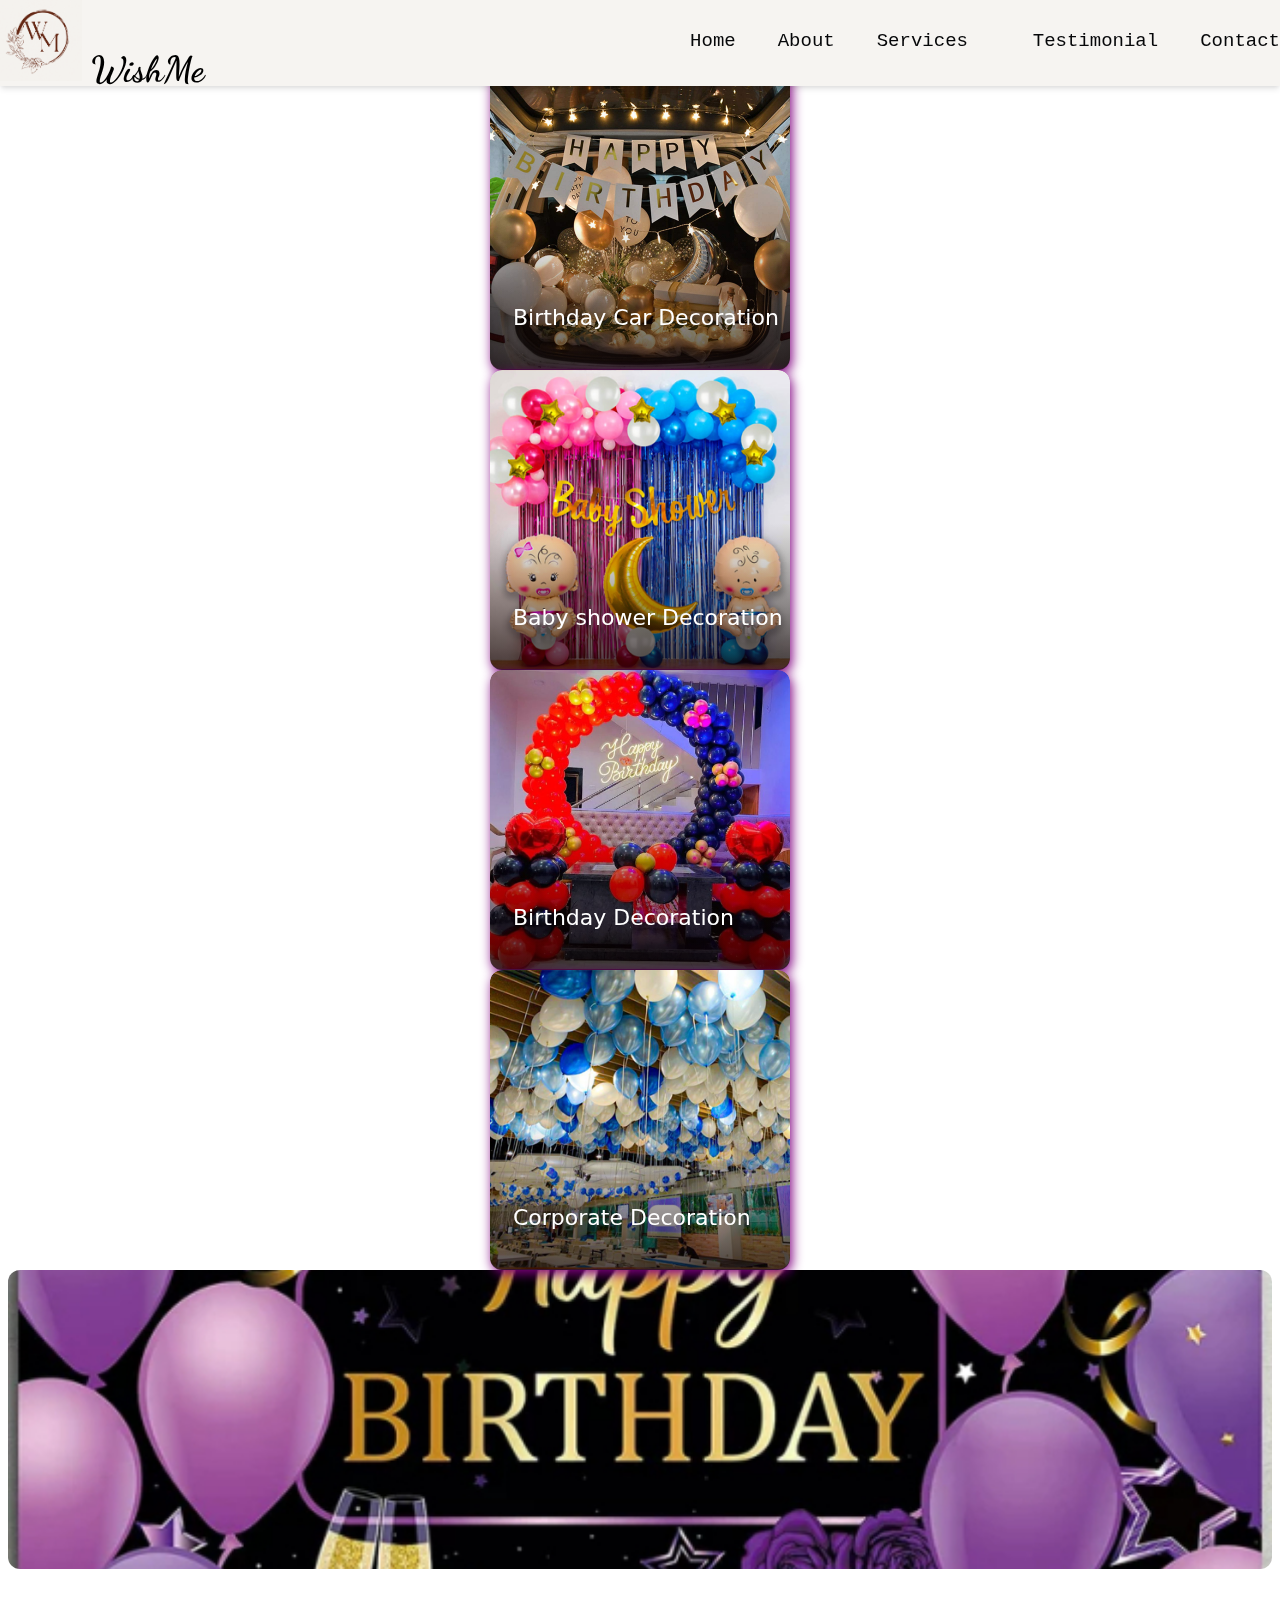
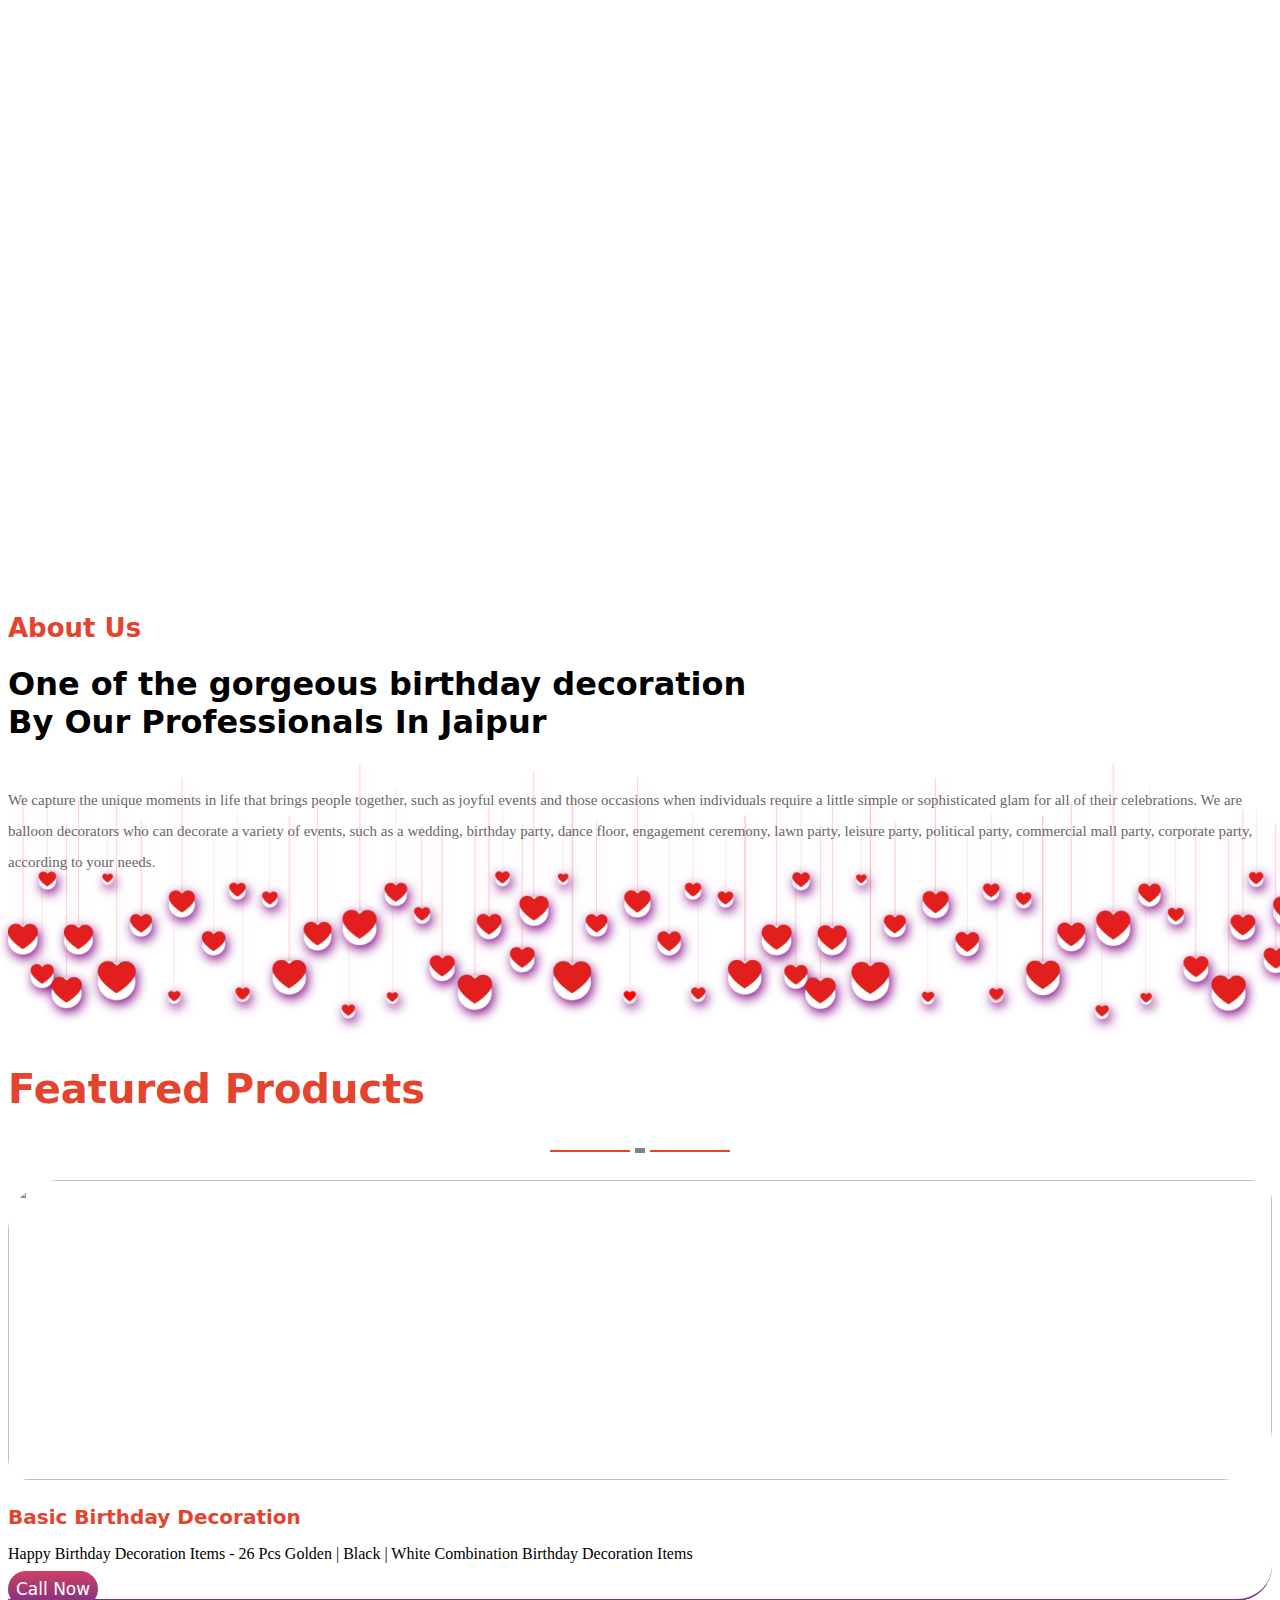
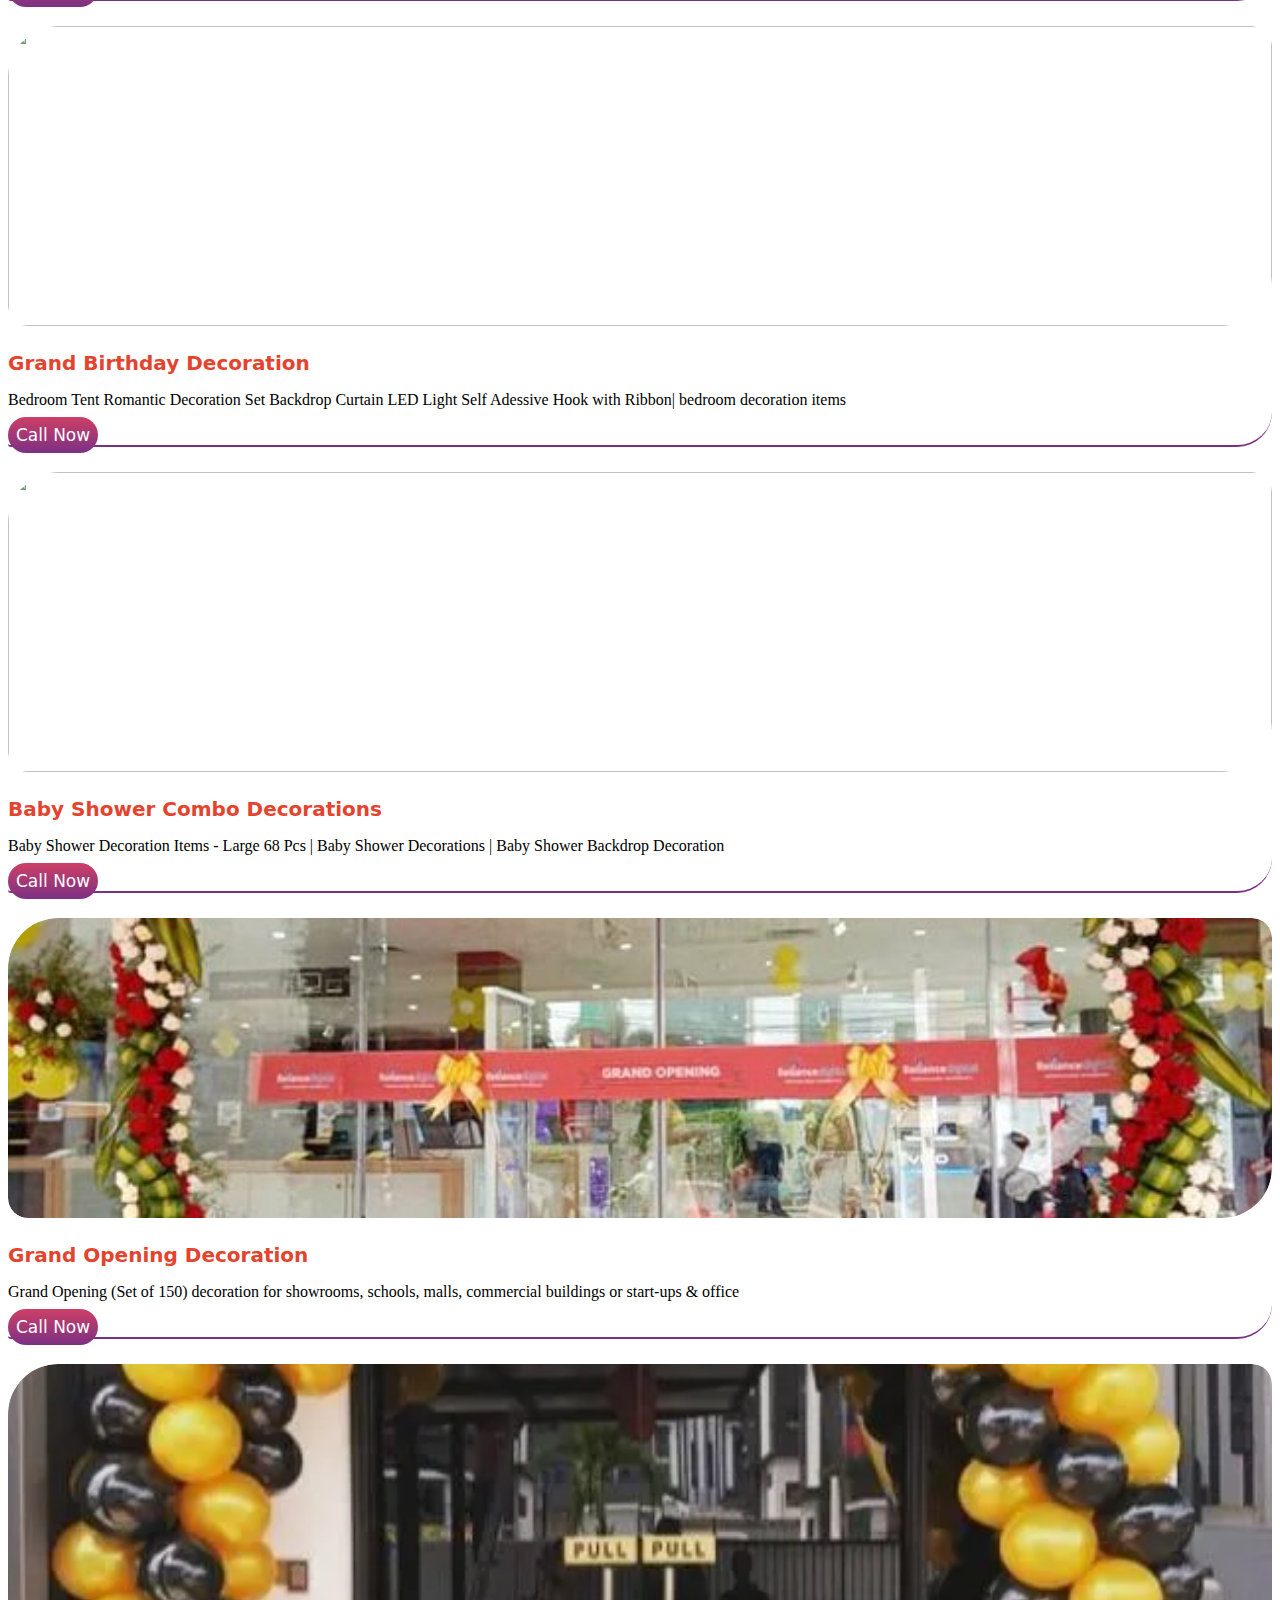
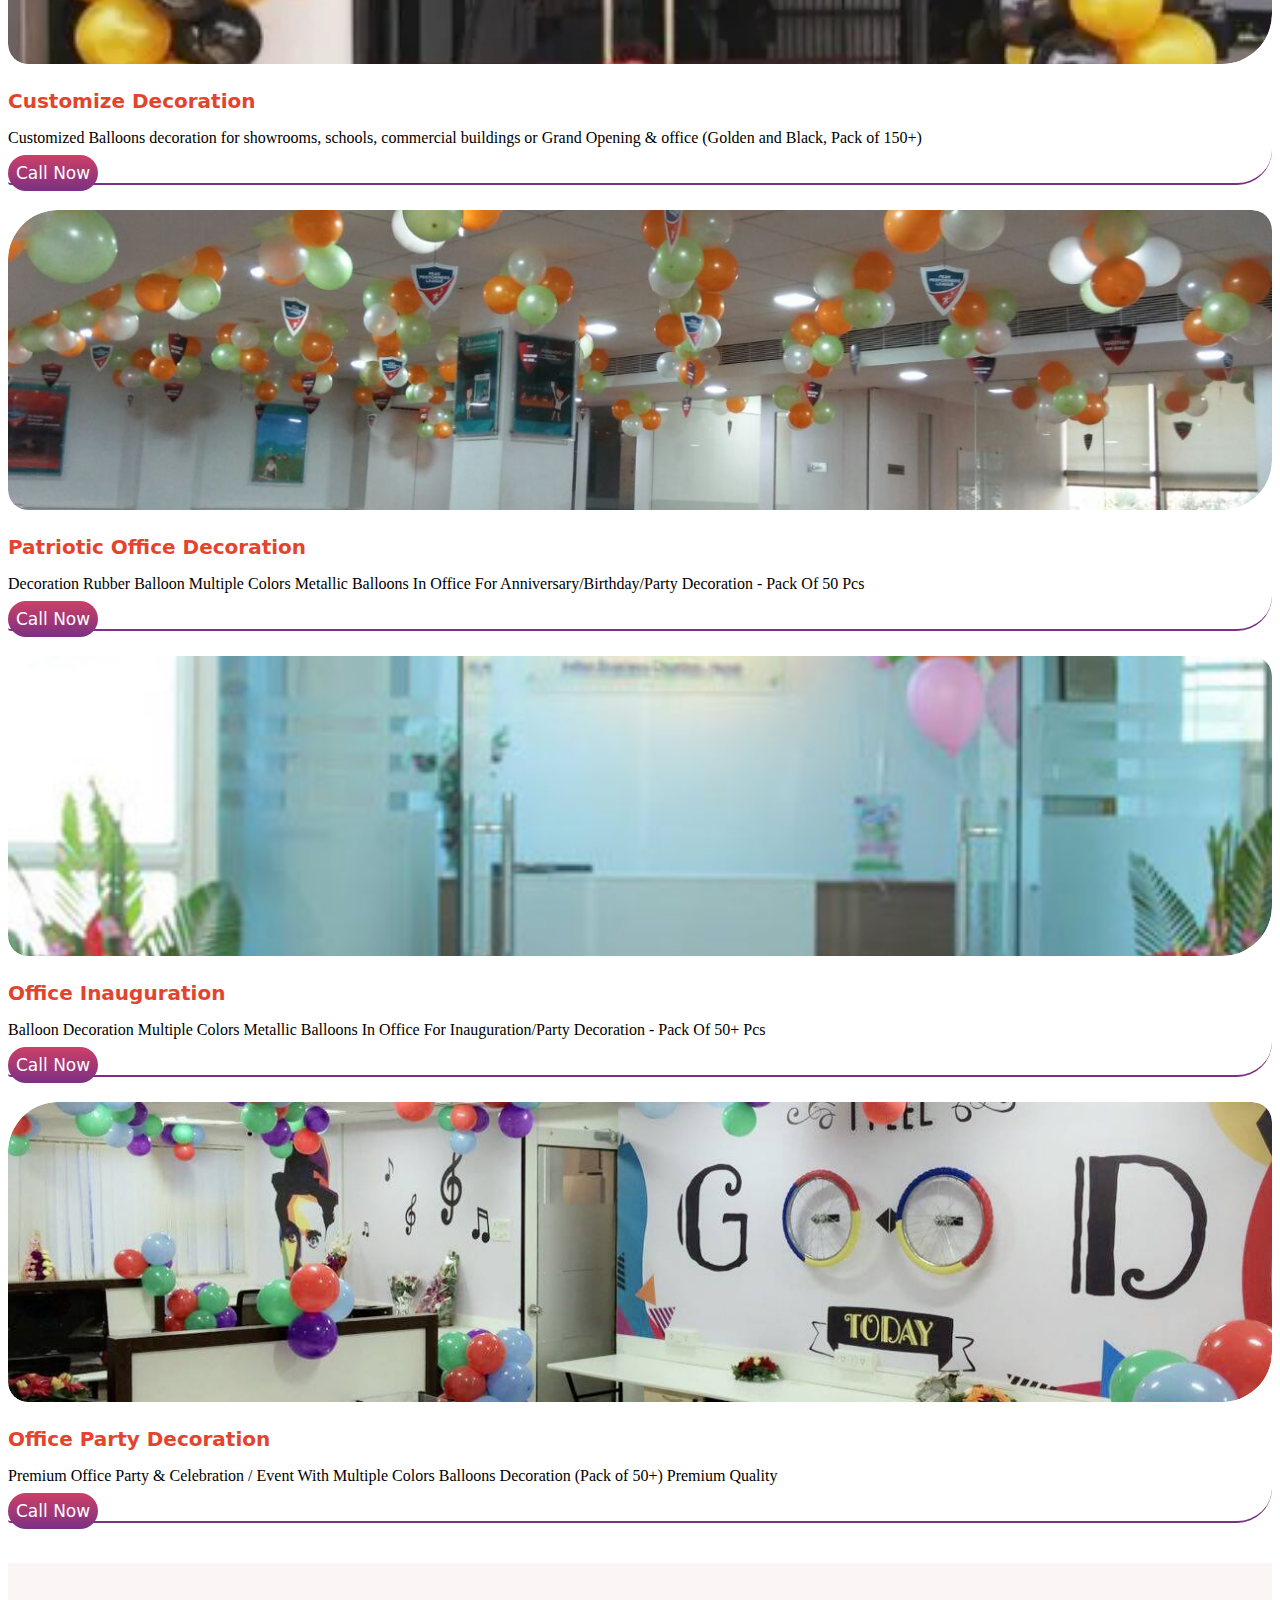
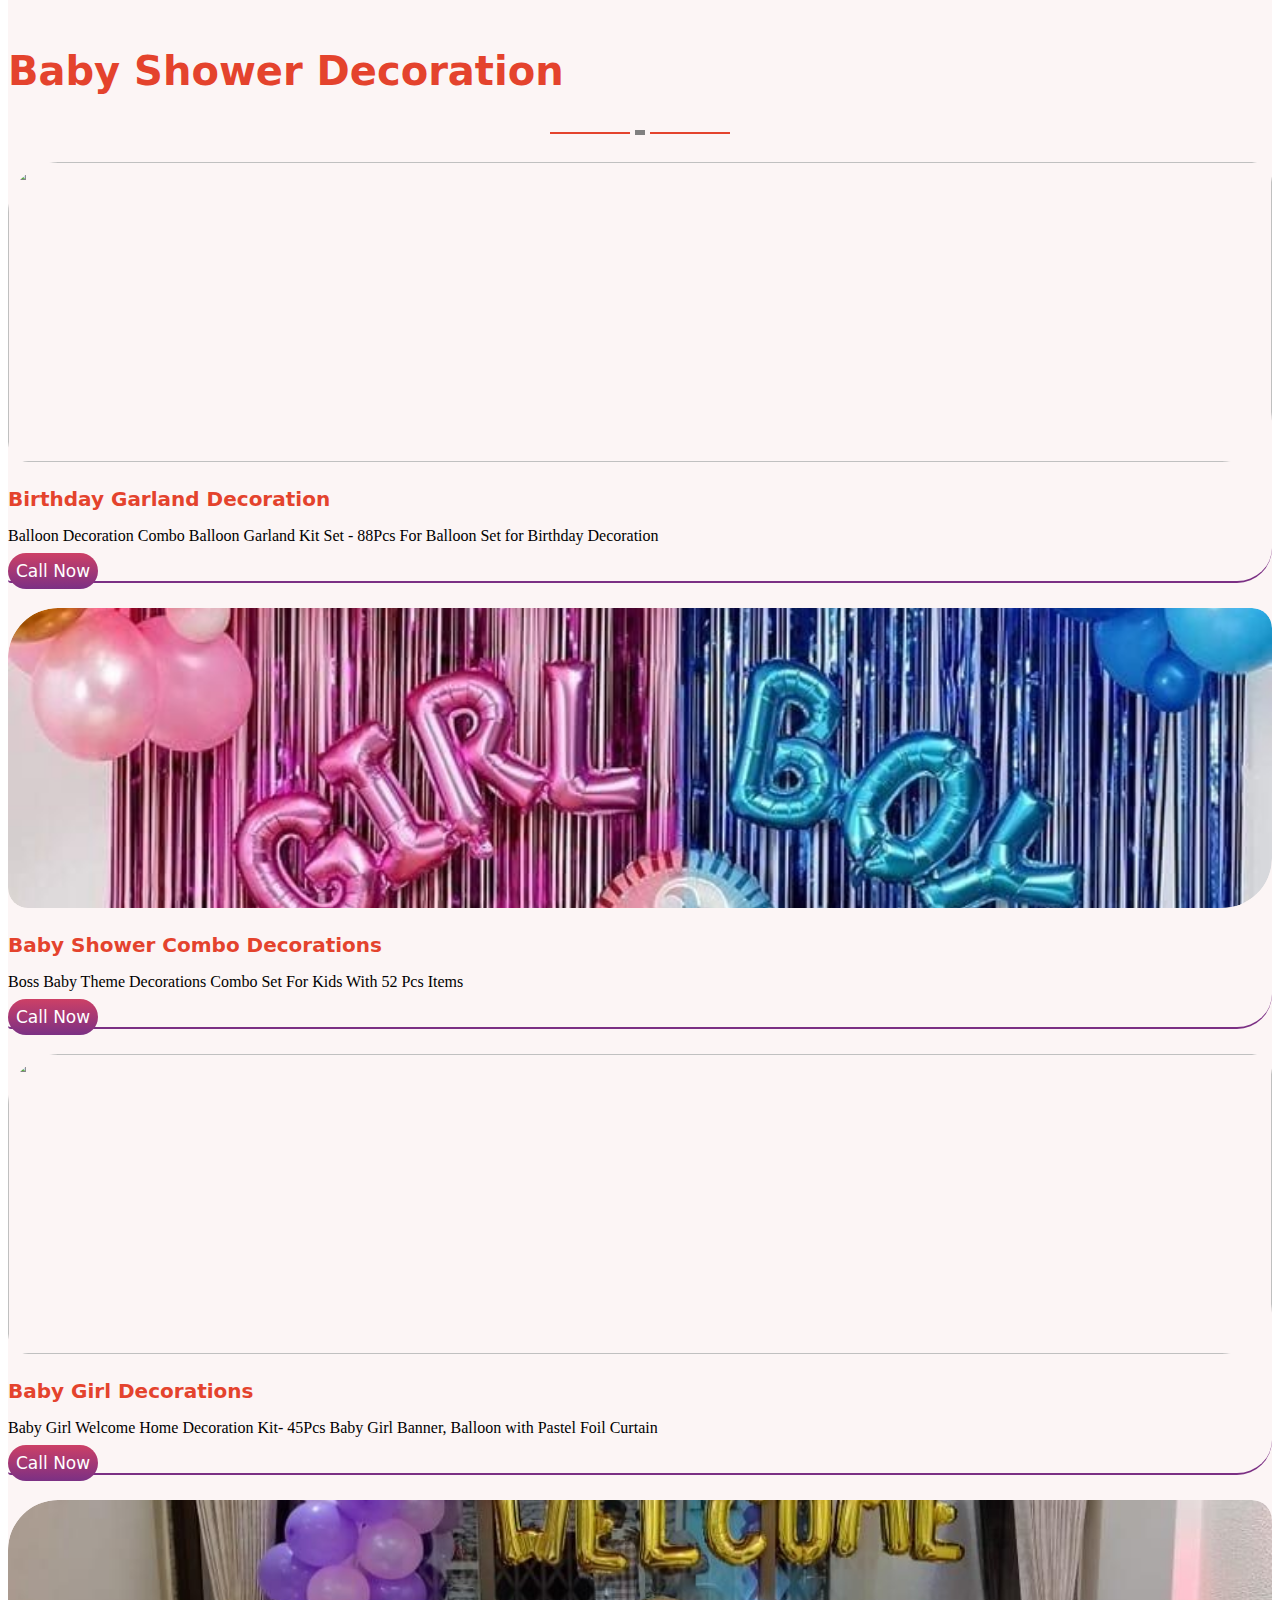
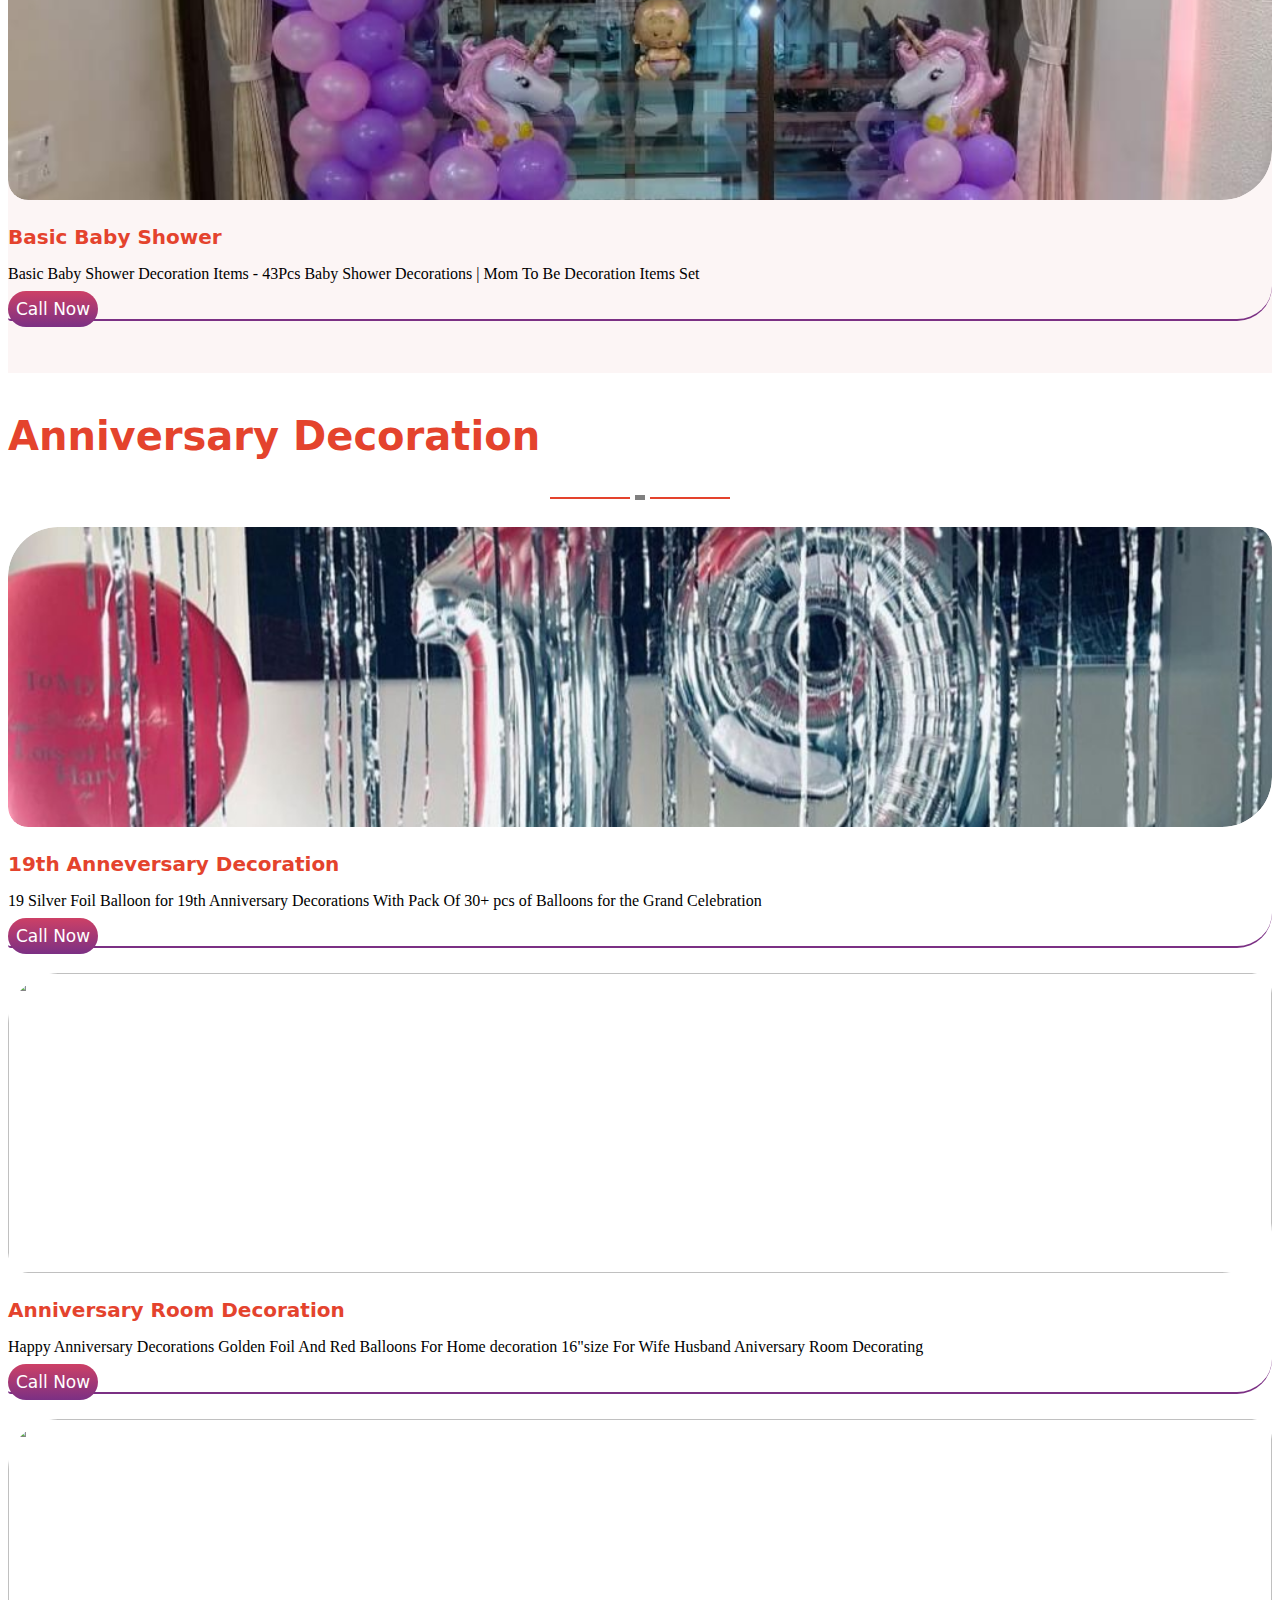
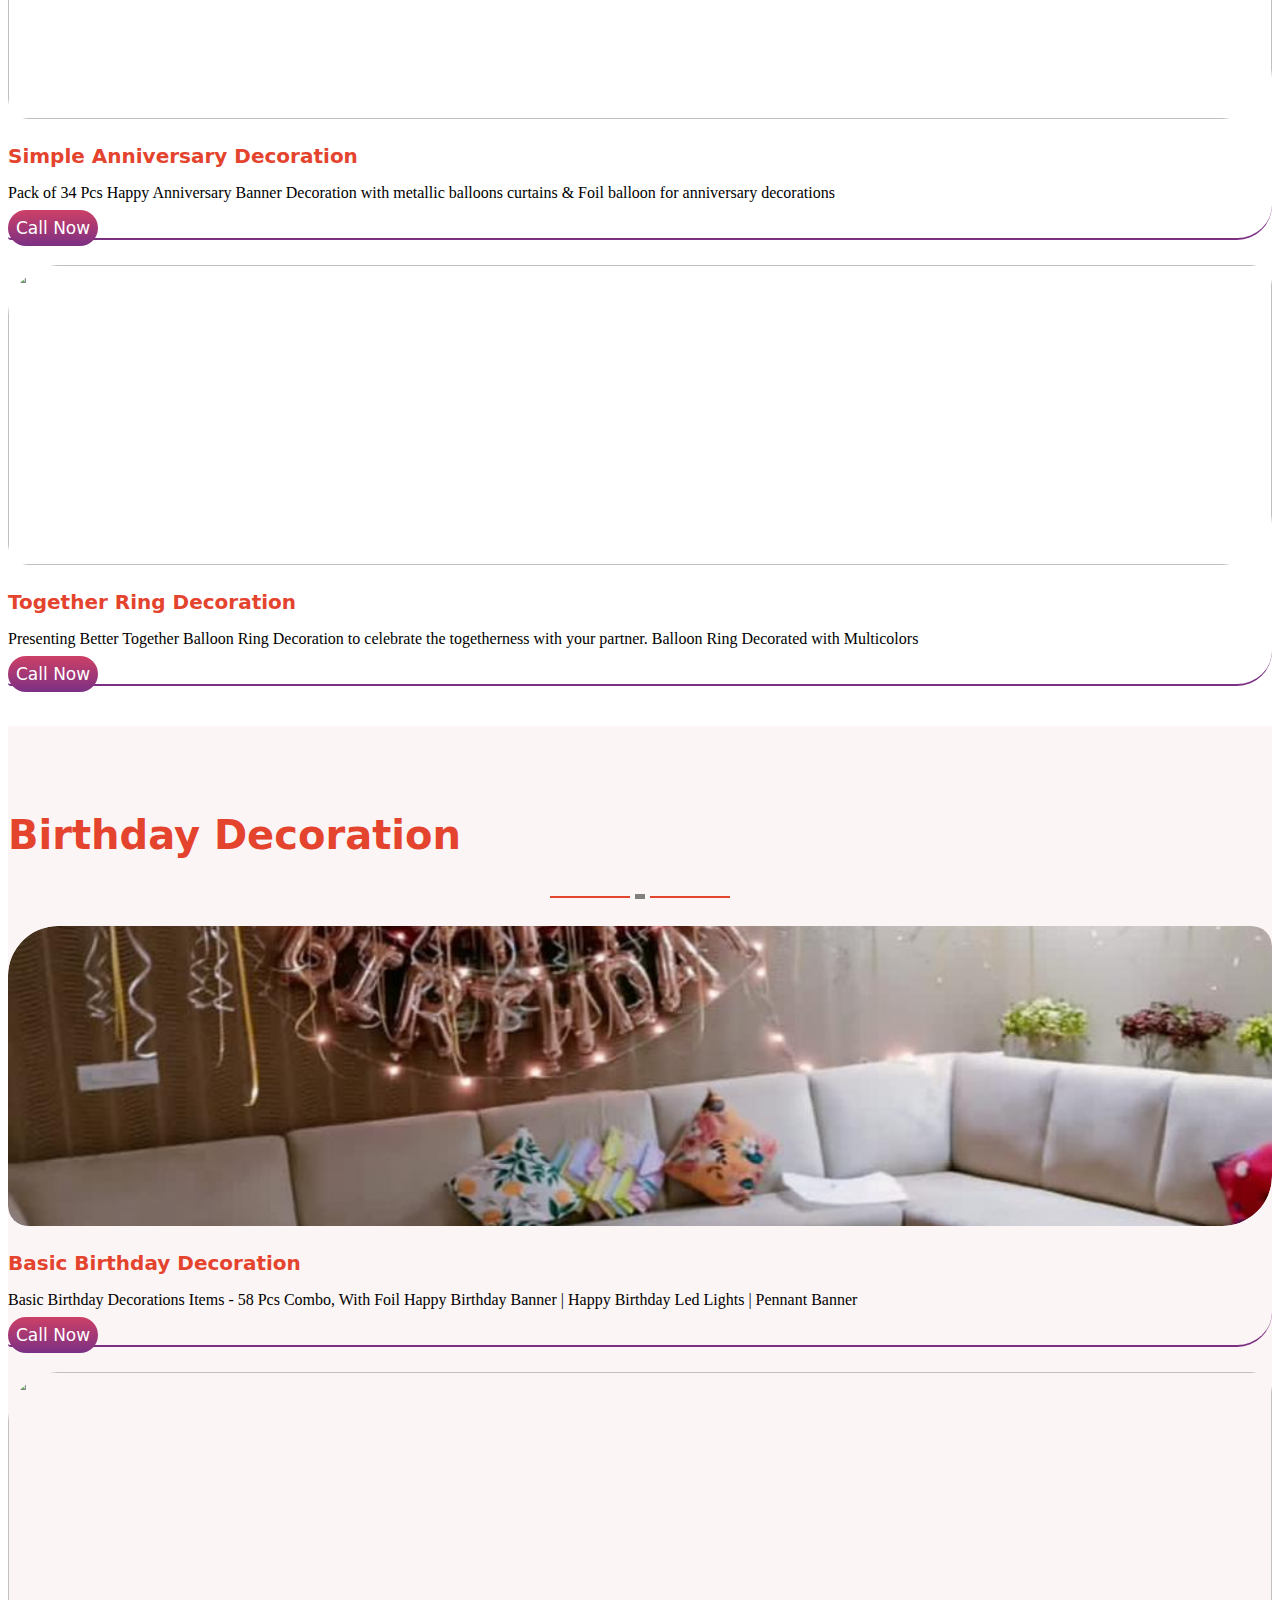
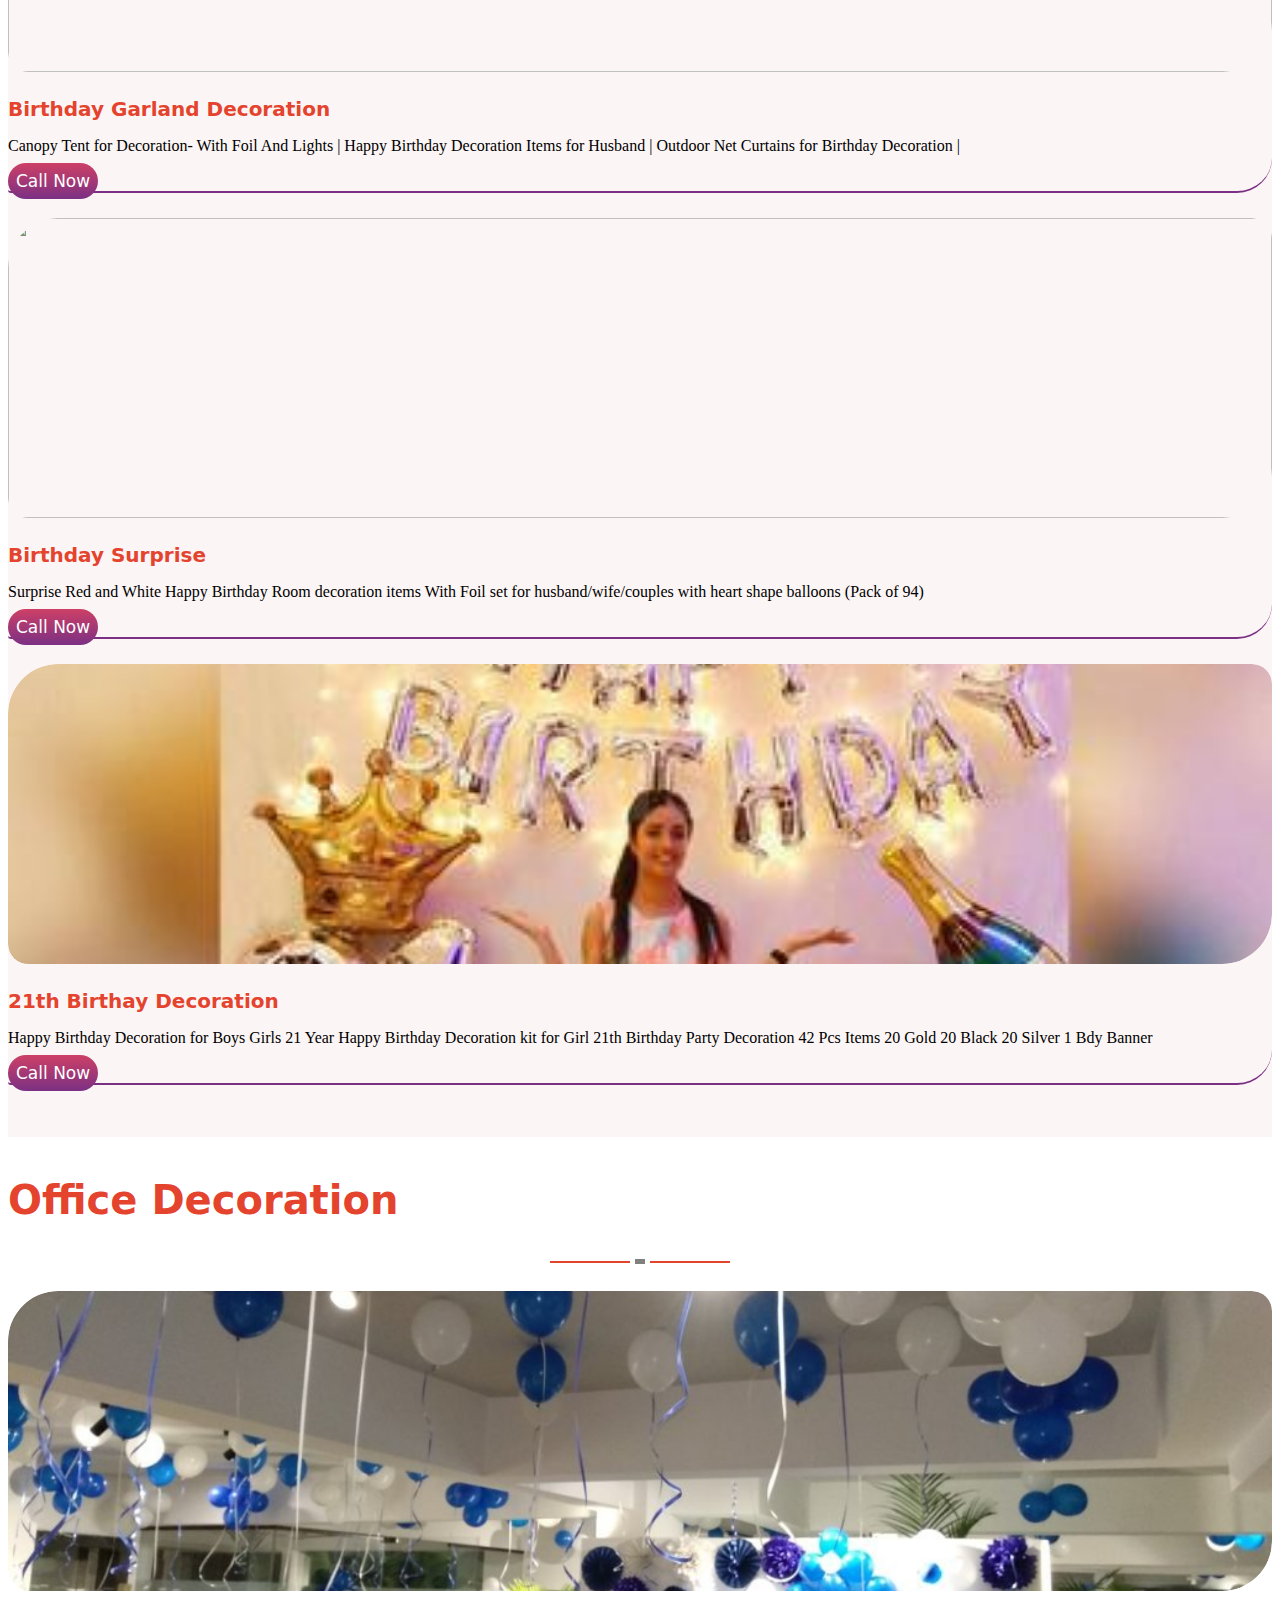
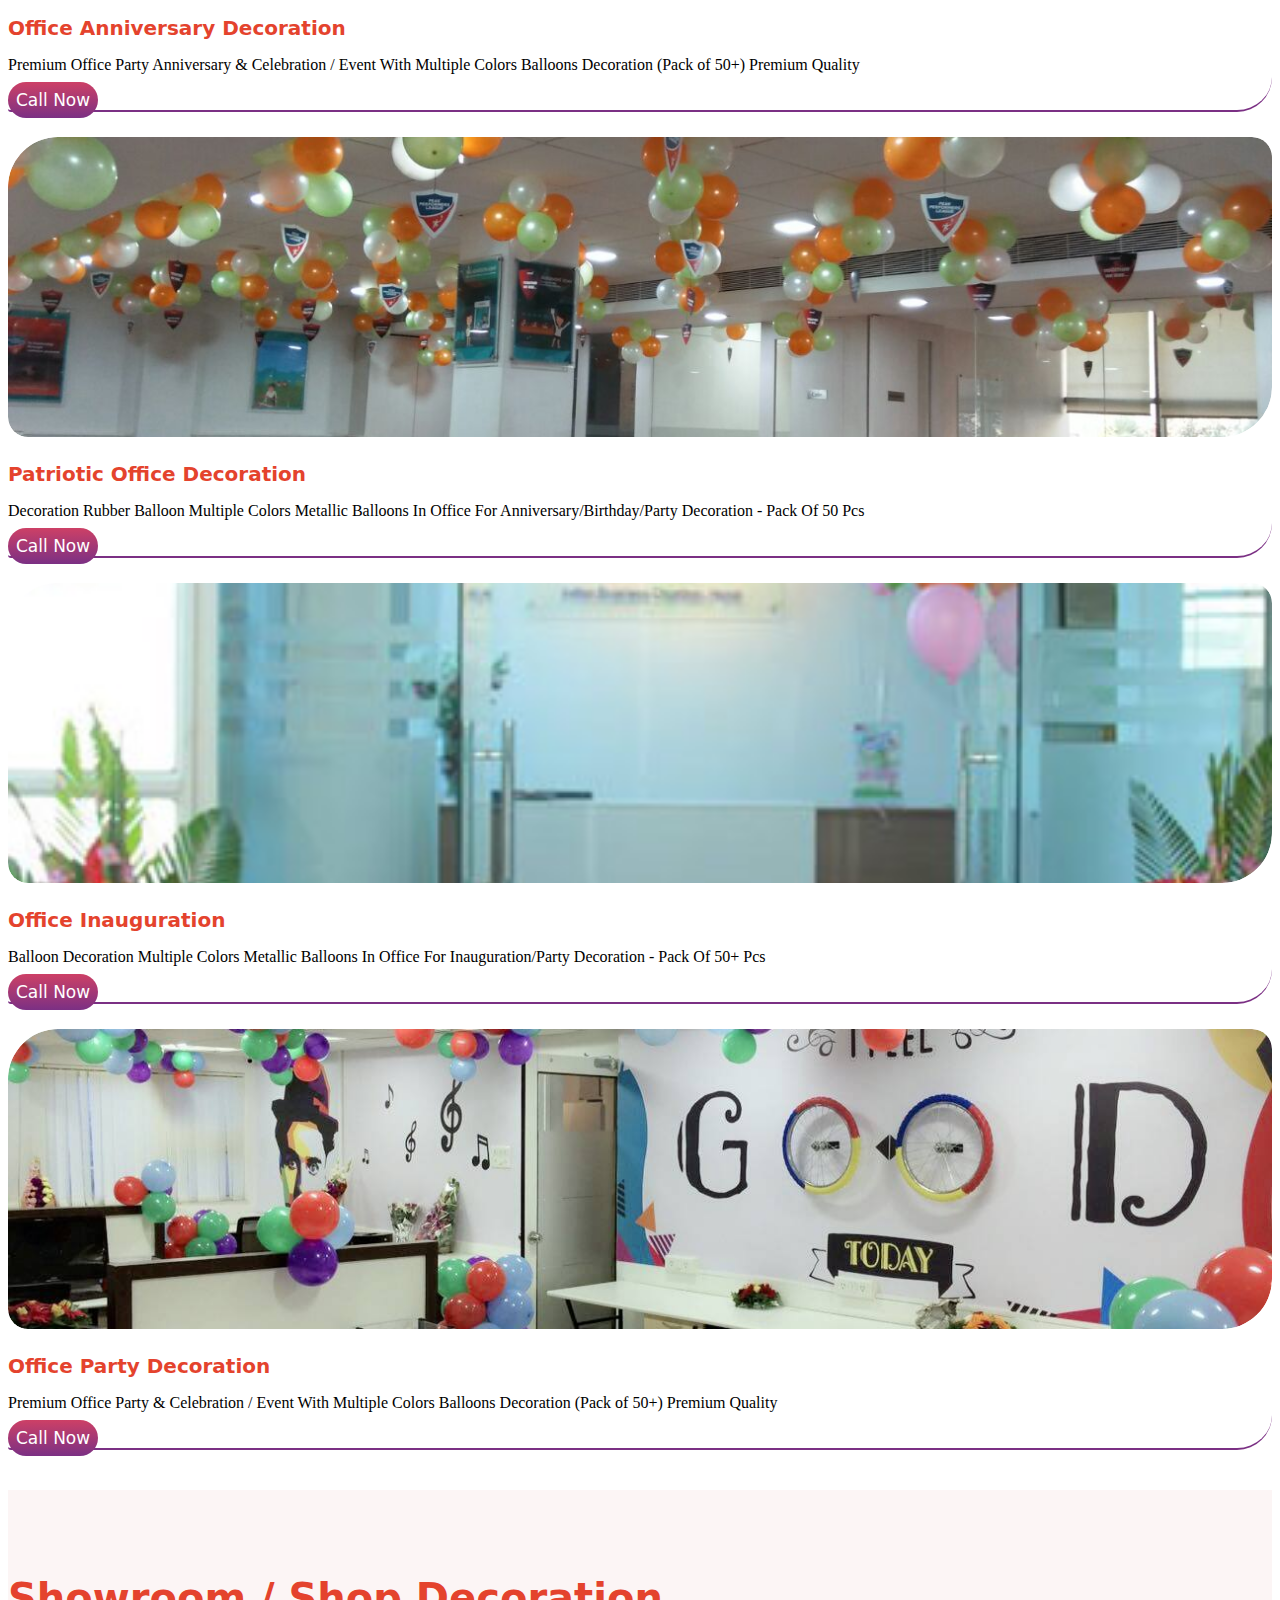
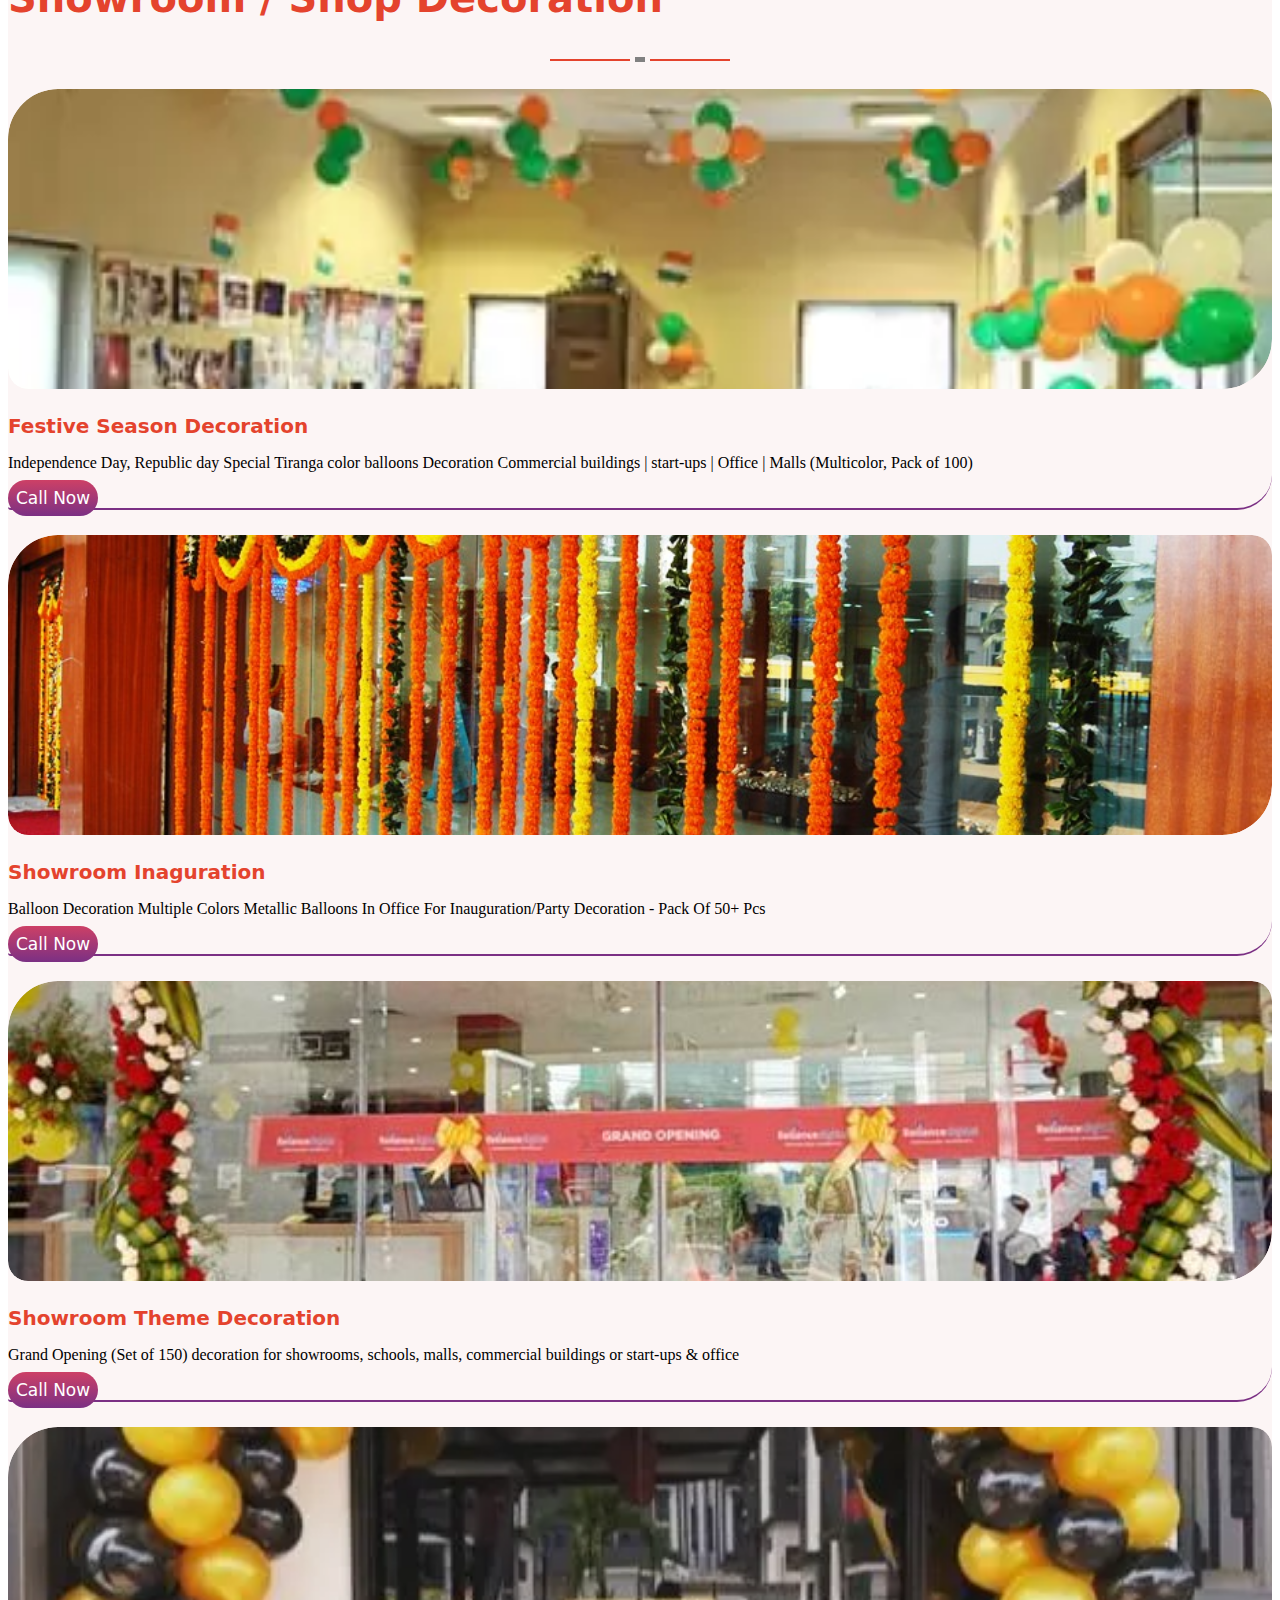
==== commit c7cb169f: "update" ====
--- a/index.html
+++ b/index.html
@@ -3,7 +3,7 @@
 
 <head>
     <meta charset="utf-8">
-    <title>WishMe</title>
+    <title>Wish Me</title>
     <meta name="description" content="Balloons Saloon Decoration in Jaipur starting at just Rs 1499 Get Deal Offer Ballon Saloon Birthday Decoration Jaipur, Whether it is a birthday party, anniversary, or any celebration, you can surprise your love one with the balloon decoration in Jaipur. ">
     <meta name="keywords" content="Balloon decoration, office decoration, office decoration Jaipur, birthday decoration Jaipur, happy birthday decoration, baby welcome decoration, baby shower, surprise anniversary decoration, balloon decoration shop, showroon decoration with best price start with 1499 rupees, balloon decoration in Jaipur, Balloon Decoration near me, Balloon decoration near by, decoration for birthday at home in Jaipur.">
     <meta name="google-site-verification" content="1KAsBWQ1MYIZU4Oa6_dAK3T2n_tZl9d6cSCYuZ8-E8k" />
@@ -114,7 +114,7 @@
 } */
 
         .brand {
-            font-size: 18px;
+
             color: black;
             padding: 0;
             margin: 0;
@@ -132,7 +132,7 @@
             z-index: 100;
             margin: 0 auto;
             box-shadow: var(--shadow-medium);
-            background-color: var(--color-white-100);
+            background-color: #F6F4F1;
         }
 
         .wrapper {
@@ -375,7 +375,7 @@
     </style>
     <header class="header" id="header">
         <section class="wrapper container">
-            <a href="" class="brand py-3">
+            <a href="" class="brand py-3 nav-logo">
                 <img src="./wm main.png" class="img-fluid my-3">
                     WishMe</a>
             <div class="burger" id="burger">
@@ -498,7 +498,7 @@
             z-index: 100;
             margin: 0 auto;
             box-shadow: var(--shadow-medium);
-            background-color: var(--color-white-100);
+            background-color: #F6F4F1;
         }
 
         .t-bq-quote-paul .t-bq-quote-paul-pattern {
--- a/css/mainstyle.css
+++ b/css/mainstyle.css
@@ -1,477 +1,500 @@
-@import url('https://fonts.googleapis.com/css2?family=Kaushan+Script&display=swap');
+@import url("https://fonts.googleapis.com/css2?family=Kaushan+Script&display=swap");
+@import url("https://fonts.googleapis.com/css2?family=Dancing+Script:wght@600&family=Poppins&display=swap");
 a {
-    text-decoration: none;
+  text-decoration: none;
 }
 
 .products {
-    margin-top: 40px;
-    margin-bottom: 40px;
+  margin-top: 40px;
+  margin-bottom: 40px;
 }
 
 .shadow {
-    border-radius: 50px 20px !important;
+  border-radius: 50px 20px !important;
 }
 
 .products .crossed h4 {
-    text-decoration: line-through;
-    color: #e4432d;
+  text-decoration: line-through;
+  color: #e4432d;
 }
 
 .products h3 {
-    font-size: 20px;
-    margin: 4px 0 9px 0;
-    color: #e4432d;
-    font-weight: bold;
-    font-family: system-ui;
+  font-size: 20px;
+  margin: 4px 0 9px 0;
+  color: #e4432d;
+  font-weight: bold;
+  font-family: system-ui;
+}
+
+.nav-logo {
+  font-family: "Dancing Script", cursive;
+  font-size: 36px;
 }
 
 .products a {
-    font-size: 17px;
-    padding: 8px;
-    background: linear-gradient(rgb(205 64 102), rgb(123 48 132));
-    color: white;
-    border-radius: 73px 73px !important;
-    font-family: 'Satisfy', cursive;
-    font-family: system-ui;
+  font-size: 17px;
+  padding: 8px;
+  background: linear-gradient(rgb(205 64 102), rgb(123 48 132));
+  color: white;
+  border-radius: 73px 73px !important;
+  font-family: "Satisfy", cursive;
+  font-family: system-ui;
 }
 
 .card {
-    margin-top: 25px !important;
+  margin-top: 25px !important;
 }
 
 .card-data {
-    /* border-radius: 0px 0px 35px 3px; */
-    border-radius: 0px 0px 35px 3px;
-    border-bottom: 2px solid #7b3084 !important;
+  /* border-radius: 0px 0px 35px 3px; */
+  border-radius: 0px 0px 35px 3px;
+  border-bottom: 2px solid #7b3084 !important;
 }
 
 .geeks {
-    width: 100%;
-    height: 300px;
-    overflow: hidden;
-    margin: 0 auto;
-    border-radius: 50px 20px !important;
+  width: 100%;
+  height: 300px;
+  overflow: hidden;
+  margin: 0 auto;
+  border-radius: 50px 20px !important;
 }
 
 .geeks img {
-    height: 100%;
-    width: 100%;
-    object-fit: cover;
-    transition: 0.5s all ease-in-out;
+  height: 100%;
+  width: 100%;
+  object-fit: cover;
+  transition: 0.5s all ease-in-out;
 }
 
 .geeks:hover img {
-    transform: scale(1.5);
+  transform: scale(1.5);
 }
 
 .singlehead {
-    color: #e4432d;
-    font-size: 40px;
-    font-family: system-ui;
-    font-weight: bold;
+  color: #e4432d;
+  font-size: 40px;
+  font-family: system-ui;
+  font-weight: bold;
 }
 
 .banner img {
-    object-fit: cover;
-    height: 299px;
-    border-radius: 12px;
-    width: 100%;
+  object-fit: cover;
+  height: 299px;
+  border-radius: 12px;
+  width: 100%;
 }
 
 .owl-carousel .owl-item img {
-    display: block;
-    padding-top: 30px;
-    padding-bottom: 30px;
-    border-radius: 15px;
-    filter: drop-shadow(2px 4px 6px purple);
-    width: 100%;
+  display: block;
+  padding-top: 30px;
+  padding-bottom: 30px;
+  border-radius: 15px;
+  filter: drop-shadow(2px 4px 6px purple);
+  width: 100%;
 }
 
 .owl-nav,
 .owl-dots {
-    display: none;
+  display: none;
 }
 
 .odd {
-    background: #d47d7a14;
-    padding: 52px 0 52px 0;
+  background: #d47d7a14;
+  padding: 52px 0 52px 0;
 }
 
 .backtest {
+  position: relative;
+}
+
+.sidebllon {
+  position: absolute;
+  filter: drop-shadow(2px 4px 6px purple);
+  top: -17%;
+  z-index: 9;
+  left: 0%;
+}
+
+.form-control {
+  display: block;
+  width: 100%;
+  padding: 0.375rem 0.75rem;
+  font-size: 1rem;
+  font-weight: 400;
+  line-height: 1.5;
+  color: #212529;
+  background-color: #fff;
+  background-clip: padding-box;
+  border: 1px solid #ced4da;
+  -webkit-appearance: none;
+  -moz-appearance: none;
+  font-family: system-ui;
+  appearance: none;
+  border-radius: 0.25rem;
+  transition: border-color 0.15s ease-in-out, box-shadow 0.15s ease-in-out;
+}
+
+.separator_keep:after {
+  position: absolute;
+  content: "";
+  right: 30px;
+  top: 0px;
+  width: 80px;
+  height: 2px;
+  background-color: #e4432d;
+}
+
+.separator_keep span {
+  position: absolute;
+  left: 50%;
+  top: -2px;
+  width: 10px;
+  height: 5px;
+  margin-left: -5px;
+  display: inline-block;
+  background-color: gray;
+}
+
+.separator_keep:before {
+  position: absolute;
+  content: "";
+  left: 30px;
+  top: 0px;
+  width: 80px;
+  height: 2px;
+  background-color: #e4432d;
+}
+
+.separator_keep {
+  position: relative;
+  width: 40px;
+  margin-top: 0px !important;
+}
+
+.abt-data h2 {
+  font-size: 26px;
+  font-family: "Playfair Display";
+  color: #e4432d;
+  font-family: system-ui;
+}
+
+.abt-data h1 {
+  font-size: 32px;
+  font-weight: bold;
+  font-family: system-ui;
+  text-align: initial;
+}
+
+.abt-data p {
+  font-size: 15px;
+  line-height: 31px;
+  color: #676767;
+  margin-top: 44px;
+}
+
+.abt-bannier {
+  background: url("../newimage/showroom1-transformed.webp");
+  background-attachment: fixed;
+  margin-bottom: 40px;
+  height: 600px;
+  background-repeat: no-repeat;
+}
+
+@media only screen and (max-width: 767px) {
+  #toast-container {
+    width: 350px !important;
+    margin-bottom: 65px !important;
+    z-index: 99 !important;
+  }
+  #toast-container .toast-info {
+    padding: 15px 10px !important;
+  }
+  .toast-close-button {
+    right: 1% !important;
+    top: 1% !important;
+  }
+  /*.toast-message*/
+  /*{*/
+  /*    padding: 15px 10px !important;*/
+  /*}*/
+  .t-bq-wrapper.t-bq-wrapper-boxed {
+    max-width: 100% !important;
+    margin: 0 auto;
+  }
+  .sidebllon {
+    position: absolute;
+    /* top: -26%; */
+    z-index: 0;
+    left: 0%;
+    top: -92px;
+    hwight: 200px;
+    height: 200px;
+  }
+  .geeks2 {
+    width: auto;
+    height: 200px;
+    overflow: hidden;
     position: relative;
-}
-
-.sidebllon {
-    position: absolute;
-    filter: drop-shadow(2px 4px 6px purple);
-    top: -17%;
-    z-index: 9;
-    left: 0%;
-}
-
-.form-control {
-    display: block;
-    width: 100%;
-    padding: 0.375rem 0.75rem;
-    font-size: 1rem;
-    font-weight: 400;
-    line-height: 1.5;
-    color: #212529;
-    background-color: #fff;
-    background-clip: padding-box;
-    border: 1px solid #ced4da;
-    -webkit-appearance: none;
-    -moz-appearance: none;
-    font-family: system-ui;
-    appearance: none;
-    border-radius: 0.25rem;
-    transition: border-color .15s ease-in-out, box-shadow .15s ease-in-out;
-}
-
-.separator_keep:after {
-    position: absolute;
-    content: '';
-    right: 30px;
-    top: 0px;
-    width: 80px;
-    height: 2px;
-    background-color: #e4432d;
-}
-
-.separator_keep span {
-    position: absolute;
-    left: 50%;
-    top: -2px;
-    width: 10px;
-    height: 5px;
-    margin-left: -5px;
-    display: inline-block;
-    background-color: gray;
-}
-
-.separator_keep:before {
-    position: absolute;
-    content: '';
-    left: 30px;
-    top: 0px;
-    width: 80px;
-    height: 2px;
-    background-color: #e4432d;
-}
-
-.separator_keep {
-    position: relative;
-    width: 40px;
-    margin-top: 0px !important;
-}
-
-.abt-data h2 {
-    font-size: 26px;
-    font-family: 'Playfair Display';
-    color: #e4432d;
-    font-family: system-ui;
-}
-
-.abt-data h1 {
-    font-size: 32px;
-    font-weight: bold;
-    font-family: system-ui;
-    text-align: initial;
-}
-
-.abt-data p {
-    font-size: 15px;
-    line-height: 31px;
-    color: #676767;
-    margin-top: 44px;
-}
-
-.abt-bannier {
-    background: url("../newimage/showroom1-transformed.webp");
-    background-attachment: fixed;
-    margin-bottom: 40px;
-    height: 600px;
-    background-repeat: no-repeat;
-}
-
-@media only screen and (max-width: 767px) {
-    #toast-container {
-        width: 350px !important;
-        margin-bottom: 65px !important;
-        z-index: 99 !important;
-    }
-    #toast-container .toast-info {
-        padding: 15px 10px !important;
-    }
-    .toast-close-button {
-        right: 1% !important;
-        top: 1% !important;
-    }
-    /*.toast-message*/
-    /*{*/
-    /*    padding: 15px 10px !important;*/
-    /*}*/
-    .t-bq-wrapper.t-bq-wrapper-boxed {
-        max-width: 100% !important;
-        margin: 0 auto;
-    }
-    .sidebllon {
-        position: absolute;
-        /* top: -26%; */
-        z-index: 0;
-        left: 0%;
-        top: -92px;
-        hwight: 200px;
-        height: 200px;
-    }
-    .geeks2 {
-        width: auto;
-        height: 200px;
-        overflow: hidden;
-        position: relative;
-        margin: 0 auto;
-        border-radius: 12px;
-    }
-    .abt-bannier {
-        display: none;
-    }
-    .seprator {
-        width: 100%;
-        padding: 0;
-        margin: 0 !important;
-    }
-    .seprator img {}
-    .singlehead {
-        font-size: 30px;
-    }
-    .laptop {
-        /*display:none;*/
-    }
-    .mobile {
-        display: block !important;
-    }
-}
-
-.mobile {
-    display: none;
-}
-
-.footer {
-    background-color: #000000f0;
-    background-image: url(https://staging.liquid-themes.com/arc-renovation/wp-content/uploads/2022/03/footer-pattern.png);
-    /*height: 350px;*/
-    background-attachment: fixed;
-}
-
-.footer h3 {
-    color: #e4432d;
-    font-size: 22px;
-    font-weight: bold;
-    font-family: system-ui;
-}
-
-.footer ul {
-    color: white;
-    margin: 14px 0 0 0;
-    padding: 0;
-    list-style: none;
-}
-
-.footer ul li {
-    color: white;
-    margin: 8px 0 0 0
-}
-
-.footer ul li a {
-    font-size: 14px;
-    color: #fff;
-}
-
-.menu-item a:hover {
-    color: #e4432d;
-}
-
-.address a {
-    color: #e4432d;
-}
-
-.footer .aboutbottom {
-    color: #fff;
-    font-size: 14px;
-}
-
-.footer .address {
-    color: #fff;
-    font-size: 14px;
-    font-weight: 400;
-}
-
-.footer .address span {
-    color: white;
-    font-weight: bold;
-}
-
-.footer-bottom {
-    background: #111111;
-    padding: 17px;
-}
-
-.footer-bottom p {
-    font-size: 14px;
-    margin: 0;
-}
-
-.banner-top h1 {
-    font-size: 84px;
-    font-weight: bold;
-    margin-left: 80px;
-    color: white;
-}
-
-.footer .address i {
-    font-size: 21px;
-}
-
-.bottom-logo {
-    max-width: 62% !important;
-    height: auto;
-    margin: 0;
-}
-
-.geeks2 {
-    width: 300px;
-    height: 300px;
-    position: relative;
-    overflow: hidden;
-    filter: drop-shadow(2px 4px 6px purple);
     margin: 0 auto;
     border-radius: 12px;
+  }
+  .abt-bannier {
+    display: none;
+  }
+  .seprator {
+    width: 100%;
+    padding: 0;
+    margin: 0 !important;
+  }
+  .seprator img {
+  }
+  .singlehead {
+    font-size: 30px;
+  }
+  .laptop {
+    /*display:none;*/
+  }
+  .mobile {
+    display: block !important;
+  }
+}
+
+.mobile {
+  display: none;
+}
+
+.footer {
+  background-color: #000000f0;
+  background-image: url(https://staging.liquid-themes.com/arc-renovation/wp-content/uploads/2022/03/footer-pattern.png);
+  /*height: 350px;*/
+  background-attachment: fixed;
+}
+
+.footer h3 {
+  color: #e4432d;
+  font-size: 22px;
+  font-weight: bold;
+  font-family: system-ui;
+}
+
+.footer ul {
+  color: white;
+  margin: 14px 0 0 0;
+  padding: 0;
+  list-style: none;
+}
+
+.footer ul li {
+  color: white;
+  margin: 8px 0 0 0;
+}
+
+.footer ul li a {
+  font-size: 14px;
+  color: #fff;
+}
+
+.menu-item a:hover {
+  color: #e4432d;
+}
+
+.address a {
+  color: #e4432d;
+}
+
+.footer .aboutbottom {
+  color: #fff;
+  font-size: 14px;
+}
+
+.footer .address {
+  color: #fff;
+  font-size: 14px;
+  font-weight: 400;
+}
+
+.footer .address span {
+  color: white;
+  font-weight: bold;
+}
+
+.footer-bottom {
+  background: #111111;
+  padding: 17px;
+}
+
+.footer-bottom p {
+  font-size: 14px;
+  margin: 0;
+}
+
+.banner-top h1 {
+  font-size: 84px;
+  font-weight: bold;
+  margin-left: 80px;
+  color: white;
+}
+
+.footer .address i {
+  font-size: 21px;
+}
+
+.bottom-logo {
+  max-width: 62% !important;
+  height: auto;
+  margin: 0;
+}
+
+.geeks2 {
+  width: 300px;
+  height: 300px;
+  position: relative;
+  overflow: hidden;
+  filter: drop-shadow(2px 4px 6px purple);
+  margin: 0 auto;
+  border-radius: 12px;
 }
 
 .geeks2 img {
-    width: 100%;
-    transition: 0.5s all ease-in-out;
+  width: 100%;
+  transition: 0.5s all ease-in-out;
 }
 
 .geeks2:hover img {
-    transform: scale(1.5);
+  transform: scale(1.5);
 }
 
 .flogo {
-    width: 300px;
+  width: 300px;
 }
 
 @media only screen and (max-width: 767px) {
-    .geeks2 {
-        width: auto;
-        height: 200px;
-        overflow: hidden;
-        position: relative;
-        margin: 0 auto;
-        border-radius: 12px;
-    }
-    .listingDiv2 {
-        font-size: 14px !important;
-        left: 20px !important;
-    }
-    .img-gradient::after {
-        background-image: linear-gradient(to bottom, rgb(0 0 0 / 55%) 0, rgb(0 0 0 / 32%) 100%) !important;
-        margin-top: -300px !important;
-        height: 200px !important;
-    }
+  .geeks2 {
+    width: auto;
+    height: 200px;
+    overflow: hidden;
+    position: relative;
+    margin: 0 auto;
+    border-radius: 12px;
+  }
+  .listingDiv2 {
+    font-size: 14px !important;
+    left: 20px !important;
+  }
+  .img-gradient::after {
+    background-image: linear-gradient(
+      to bottom,
+      rgb(0 0 0 / 55%) 0,
+      rgb(0 0 0 / 32%) 100%
+    ) !important;
+    margin-top: -300px !important;
+    height: 200px !important;
+  }
 }
 
 .listingDiv2 {
-    position: absolute;
-    bottom: 18px;
-    left: 23px;
-    z-index: 1;
-    color: white;
-    font-size: 22px;
-    font-family: system-ui;
+  position: absolute;
+  bottom: 18px;
+  left: 23px;
+  z-index: 1;
+  color: white;
+  font-size: 22px;
+  font-family: system-ui;
 }
 
 .img-gradient::after {
-    display: block;
-    position: relative;
-    background-image: linear-gradient(to bottom, rgba(0, 0, 0, 0) 0, rgba(12, 1, 1, 0.719) 100%);
-    margin-top: -150px;
-    height: 150px;
-    width: 100%;
-    content: '';
-    border-radius: 6px;
-    transition: 0.5s ease;
+  display: block;
+  position: relative;
+  background-image: linear-gradient(
+    to bottom,
+    rgba(0, 0, 0, 0) 0,
+    rgba(12, 1, 1, 0.719) 100%
+  );
+  margin-top: -150px;
+  height: 150px;
+  width: 100%;
+  content: "";
+  border-radius: 6px;
+  transition: 0.5s ease;
 }
 
 .seprator img {
-    margin-top: -130px;
-    z-index: -9;
-    position: sticky;
-    filter: drop-shadow(2px 4px 6px purple);
+  margin-top: -130px;
+  z-index: -9;
+  position: sticky;
+  filter: drop-shadow(2px 4px 6px purple);
 }
 
 .socials-media-container {
-    top: 50%;
-    list-style-type: none;
-    padding: 0;
-    position: fixed;
-    left: calc(100% - 48px);
-    transform: translateY(-50%);
-    min-width: 250px;
-    z-index: 22;
-    transition: 0.4s ease;
+  top: 50%;
+  list-style-type: none;
+  padding: 0;
+  position: fixed;
+  left: calc(100% - 48px);
+  transform: translateY(-50%);
+  min-width: 250px;
+  z-index: 22;
+  transition: 0.4s ease;
 }
 
 .socials-media {
-    border-radius: 4px;
-    align-items: center;
-    display: flex;
-    transition: transform 0.3s ease-in-out;
+  border-radius: 4px;
+  align-items: center;
+  display: flex;
+  transition: transform 0.3s ease-in-out;
 }
 
 .socials-media.facebook {
-    background-color: #4267B2;
+  background-color: #4267b2;
 }
 
 .socials-media i {
-    color: #fff;
-    font-size: 20px;
-    padding: 12px;
-    text-align: center;
-    width: 50px;
+  color: #fff;
+  font-size: 20px;
+  padding: 12px;
+  text-align: center;
+  width: 50px;
 }
 
 .socials-media a {
-    color: #fff;
-    padding: 0 10px;
-    text-align: center;
-    text-decoration: none;
+  color: #fff;
+  padding: 0 10px;
+  text-align: center;
+  text-decoration: none;
 }
 
 .socials-media.instagram {
-    background: linear-gradient(45deg, #fcd533, #ec4b78, #6941cd, #c13584, #e1306c, #ed4a63);
+  background: linear-gradient(
+    45deg,
+    #fcd533,
+    #ec4b78,
+    #6941cd,
+    #c13584,
+    #e1306c,
+    #ed4a63
+  );
 }
 
 .socials-media.youtube {
-    background-color: red;
+  background-color: red;
 }
 
 .socials-media.twetter {
-    background: #00acee;
+  background: #00acee;
 }
 
 .socials-media.linkedin {
-    background-color: #0077b5;
+  background-color: #0077b5;
 }
 
 .socials-media.linkedin {
-    background-color: #0077b5;
+  background-color: #0077b5;
 }
 
 .socials-media.whatsapp {
-    background: #25D366;
+  background: #25d366;
 }
 
 .socials-media:hover {
-    transform: translateX(calc(-100% + 125px));
-}+  transform: translateX(calc(-100% + 125px));
+}
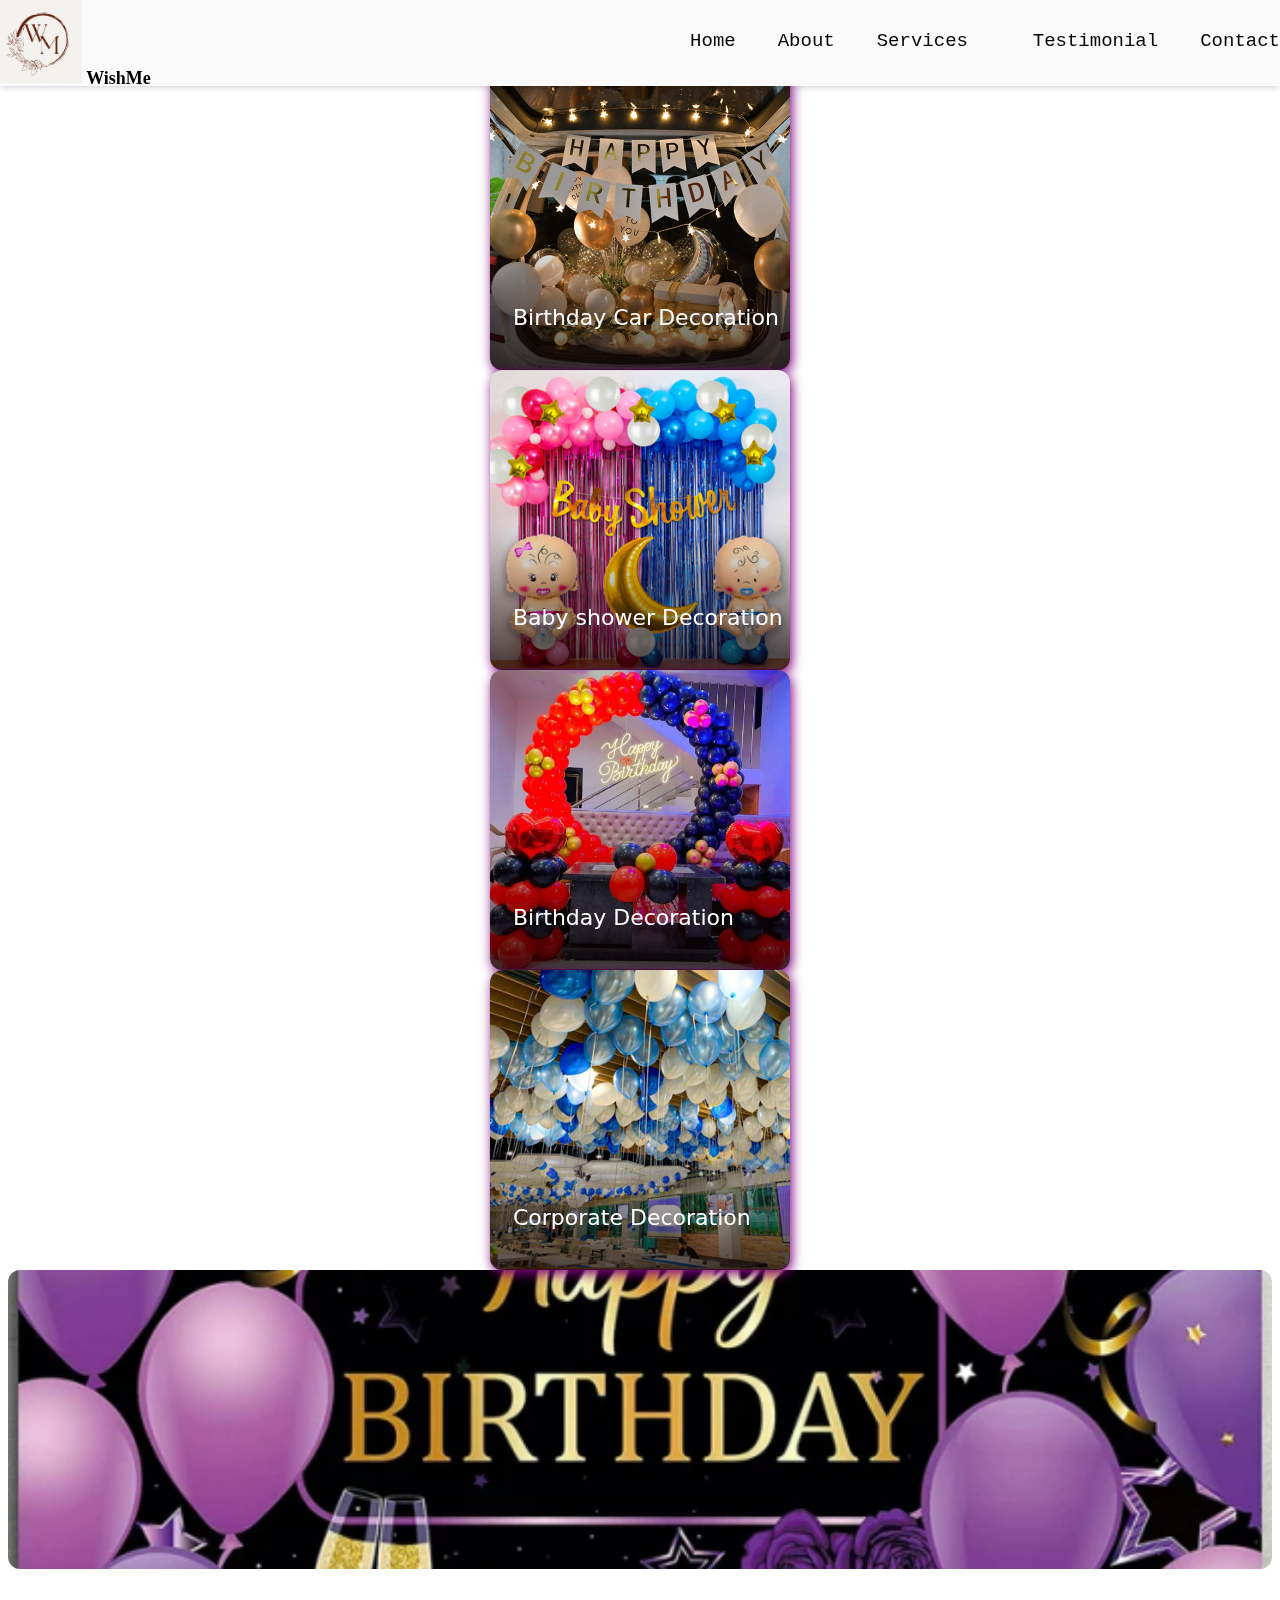
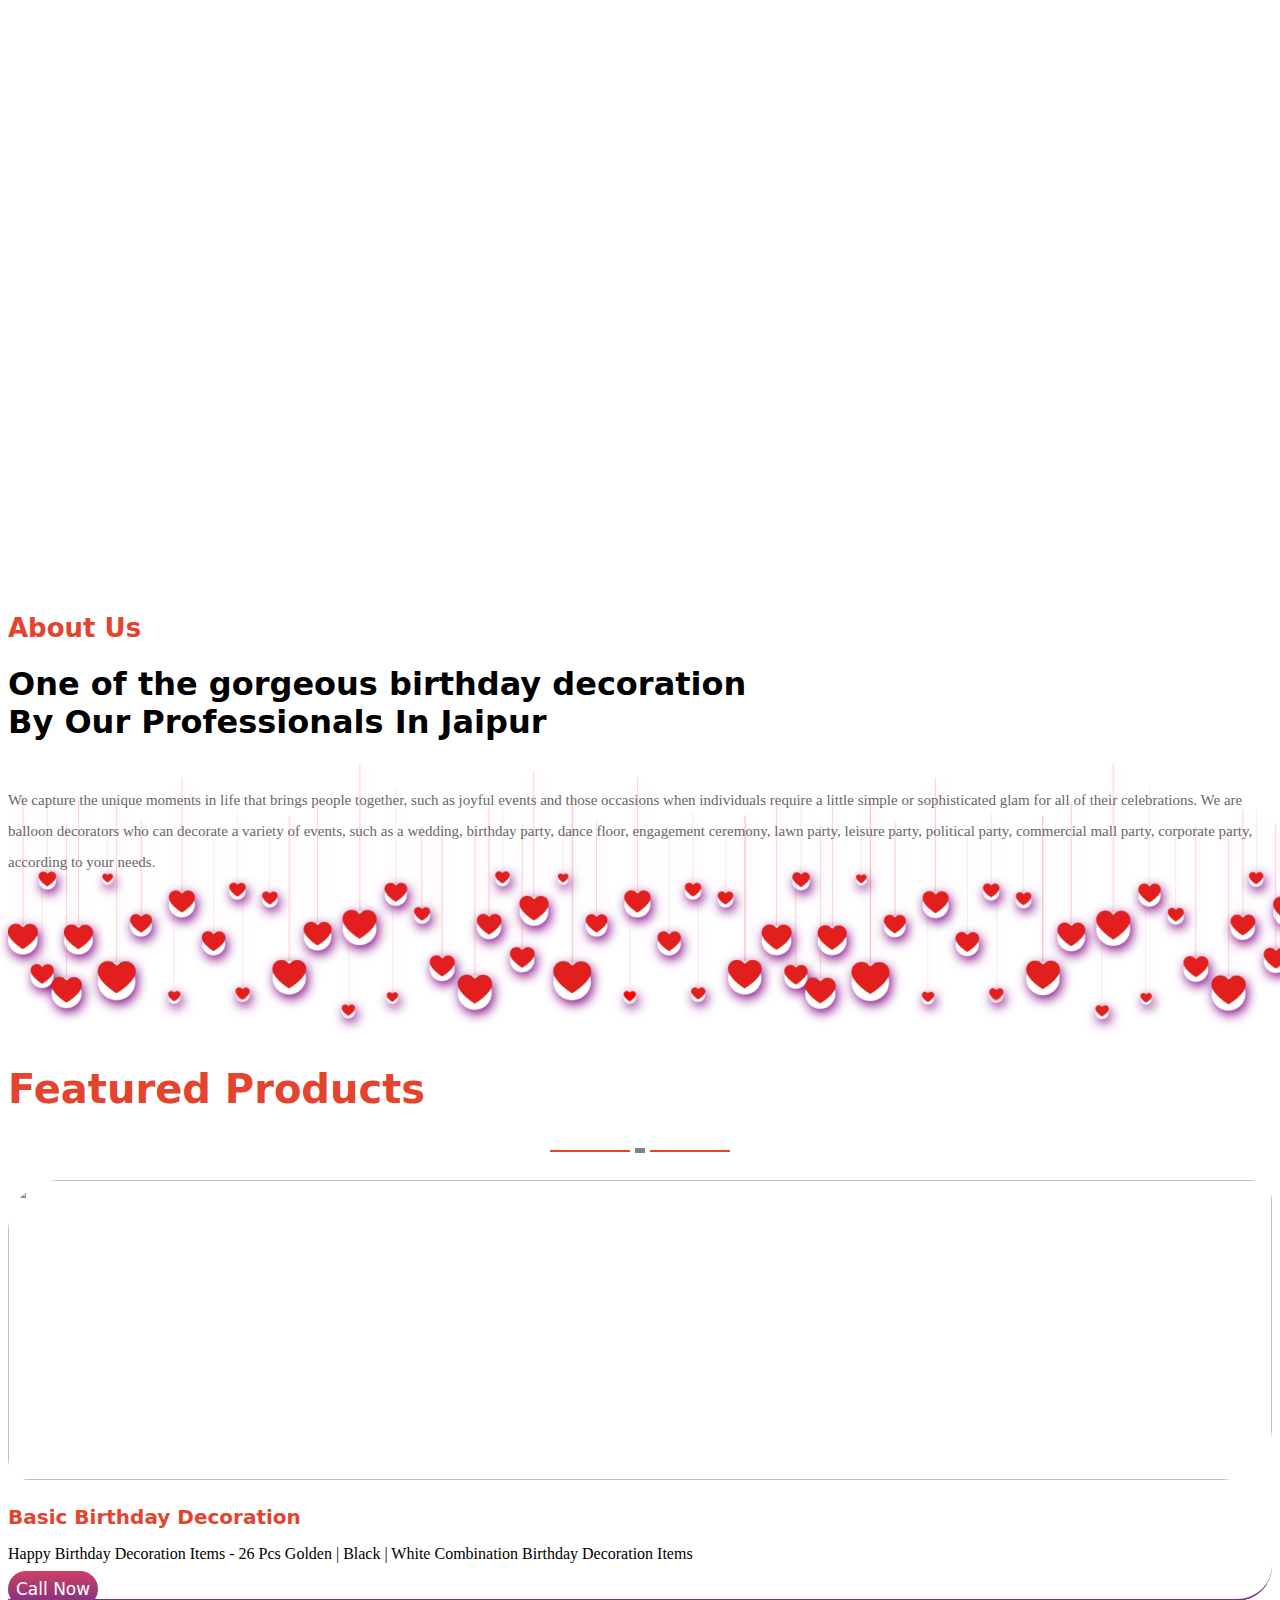
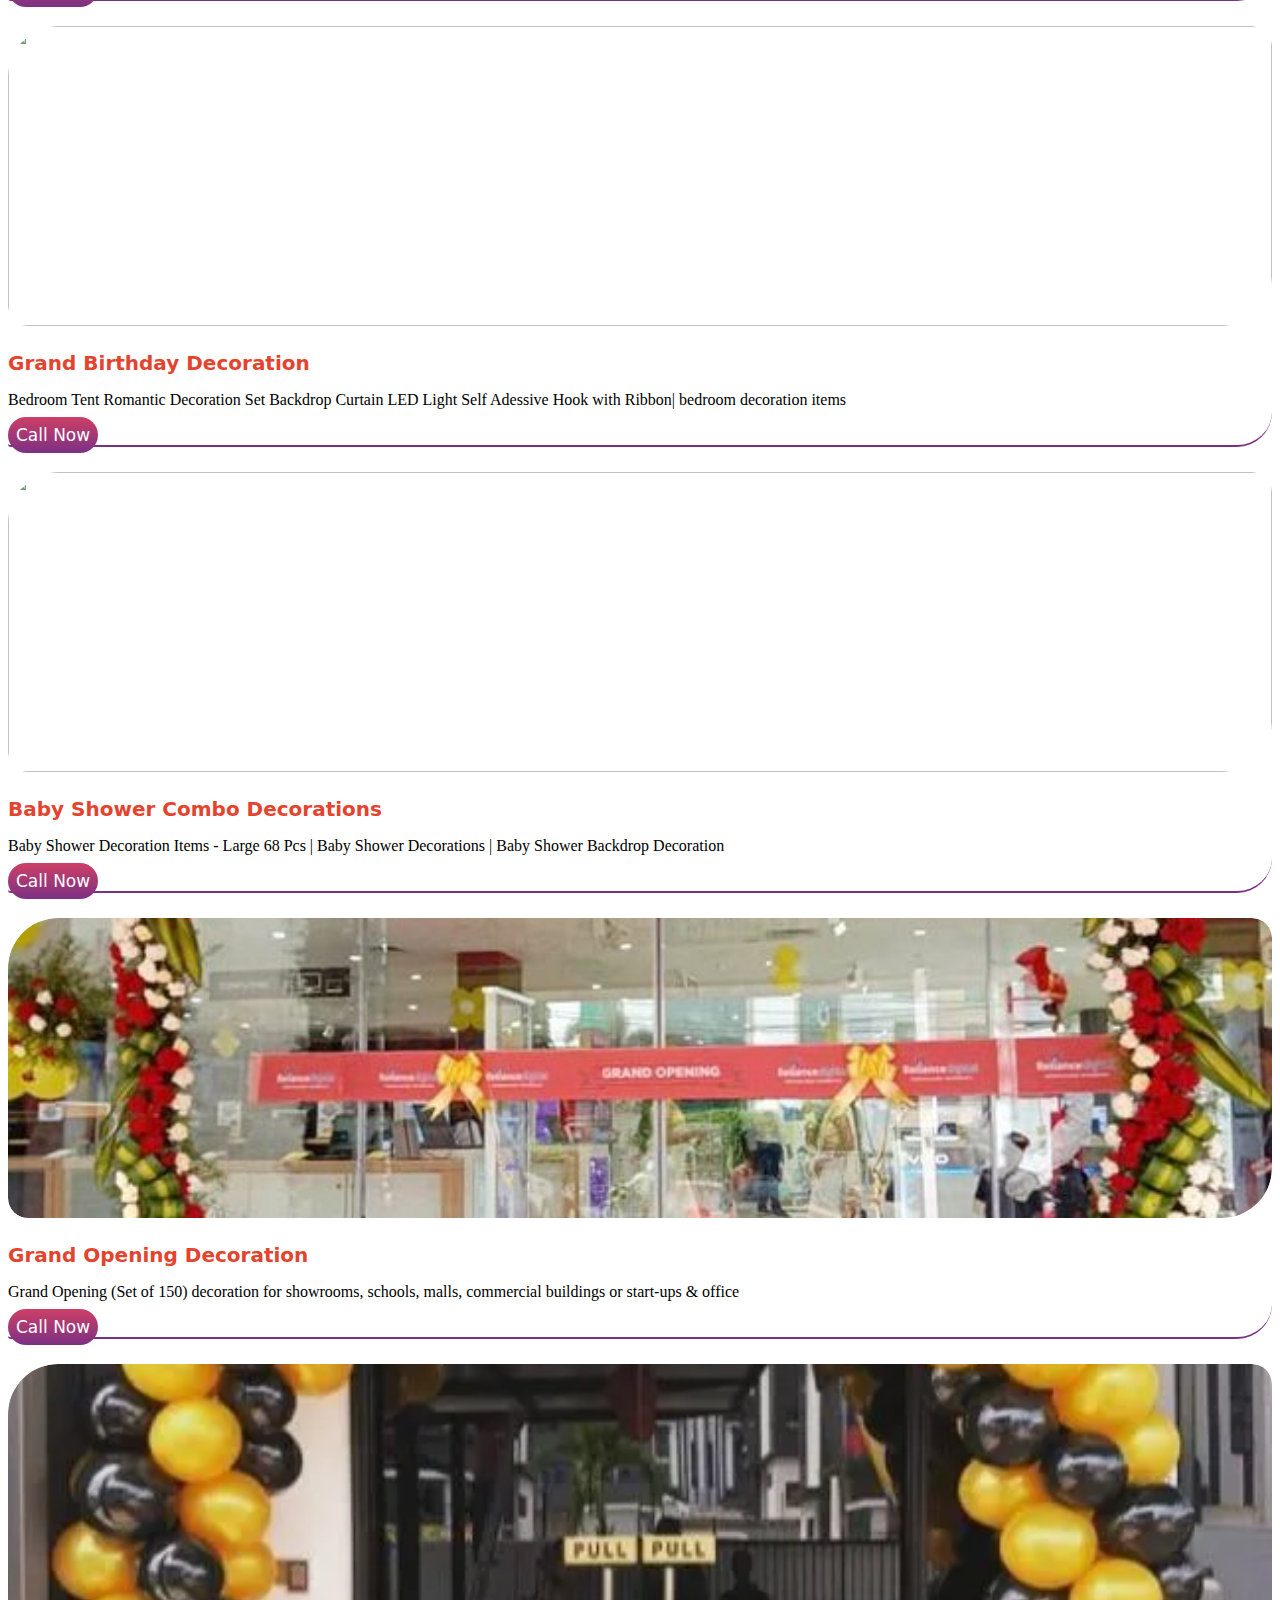
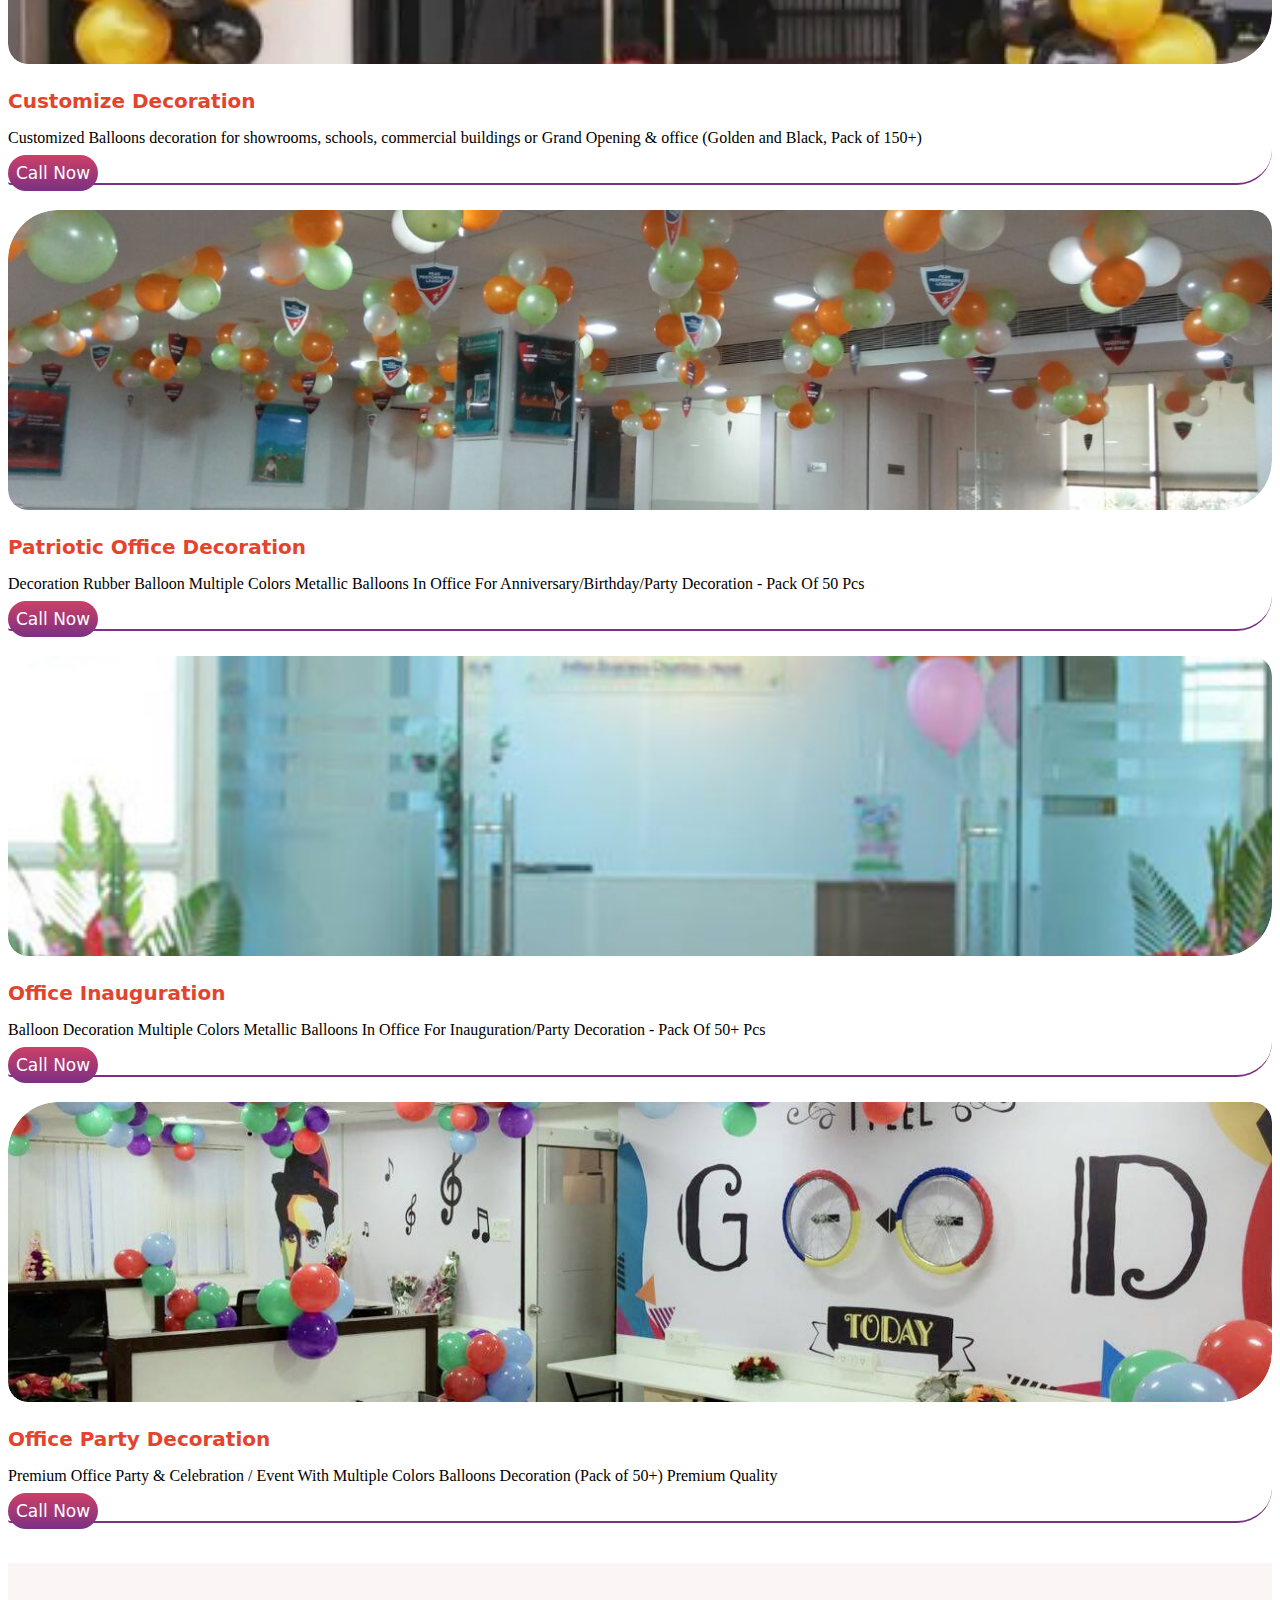
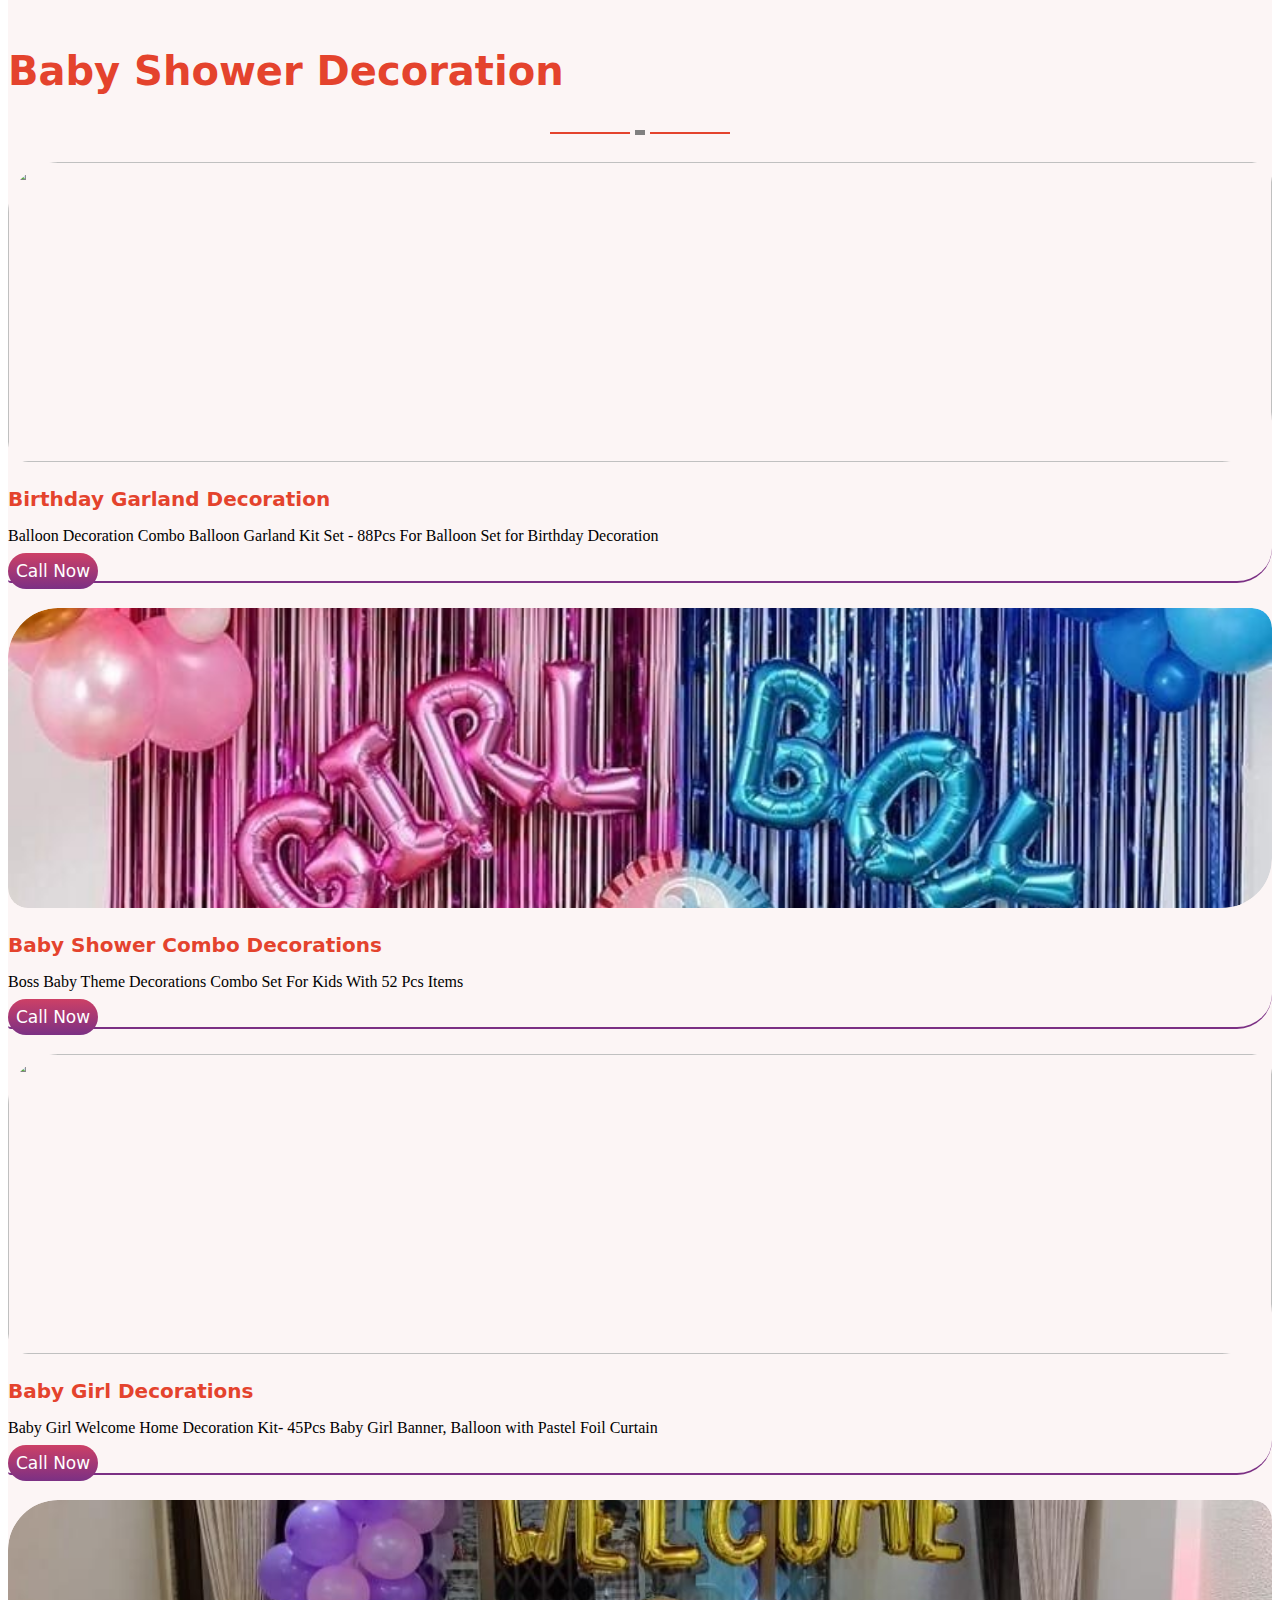
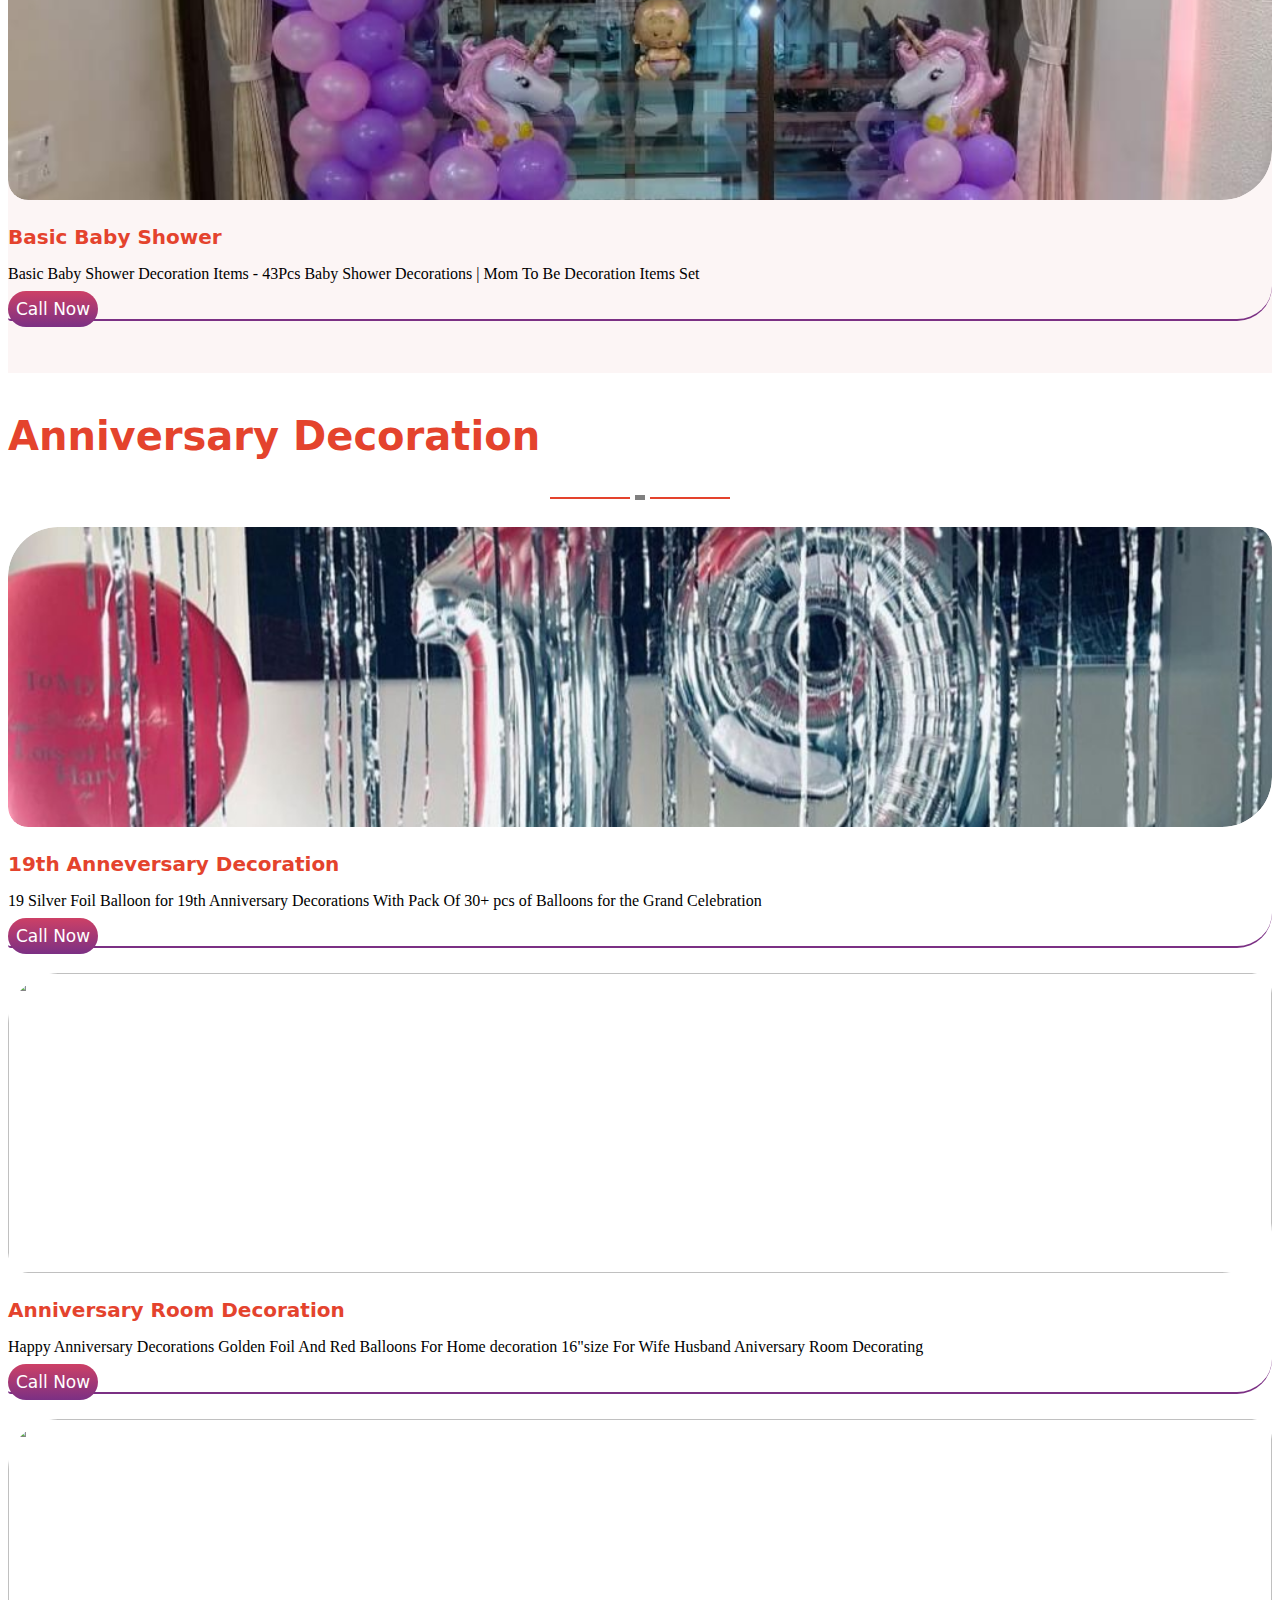
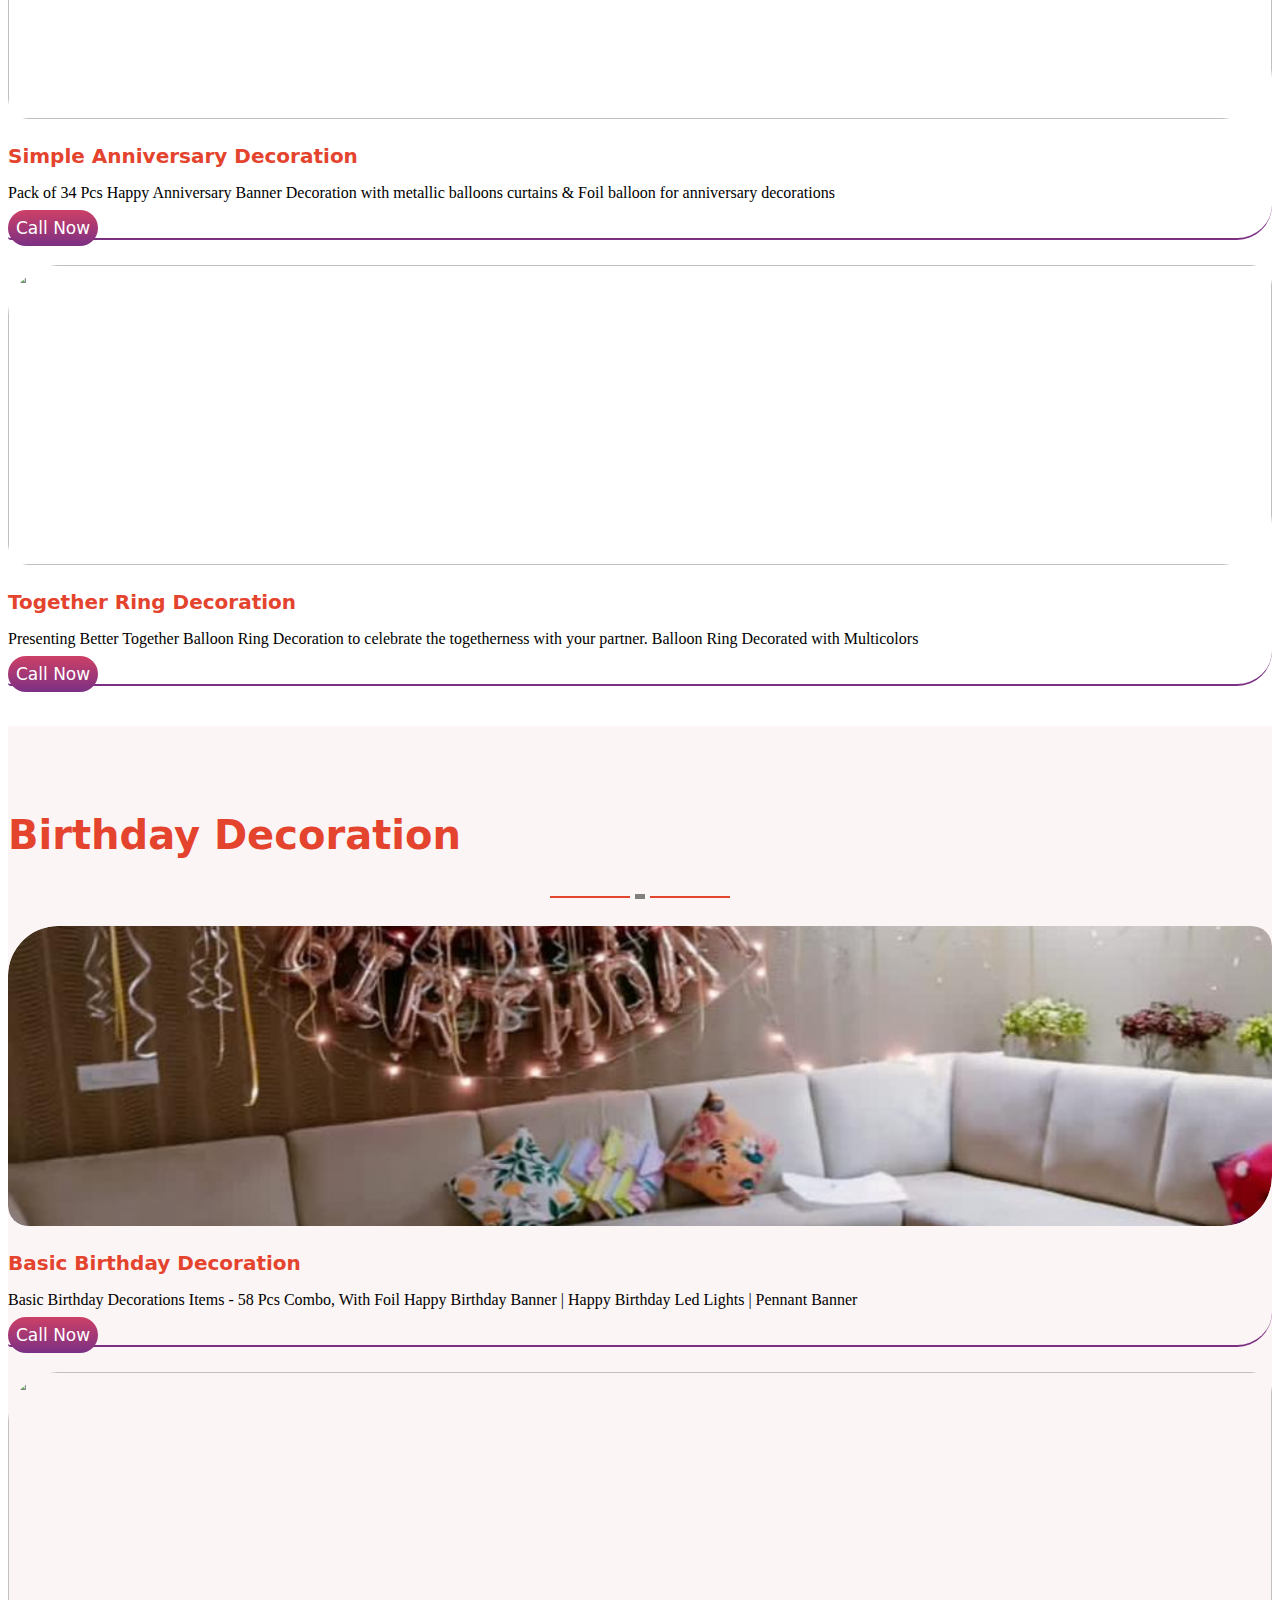
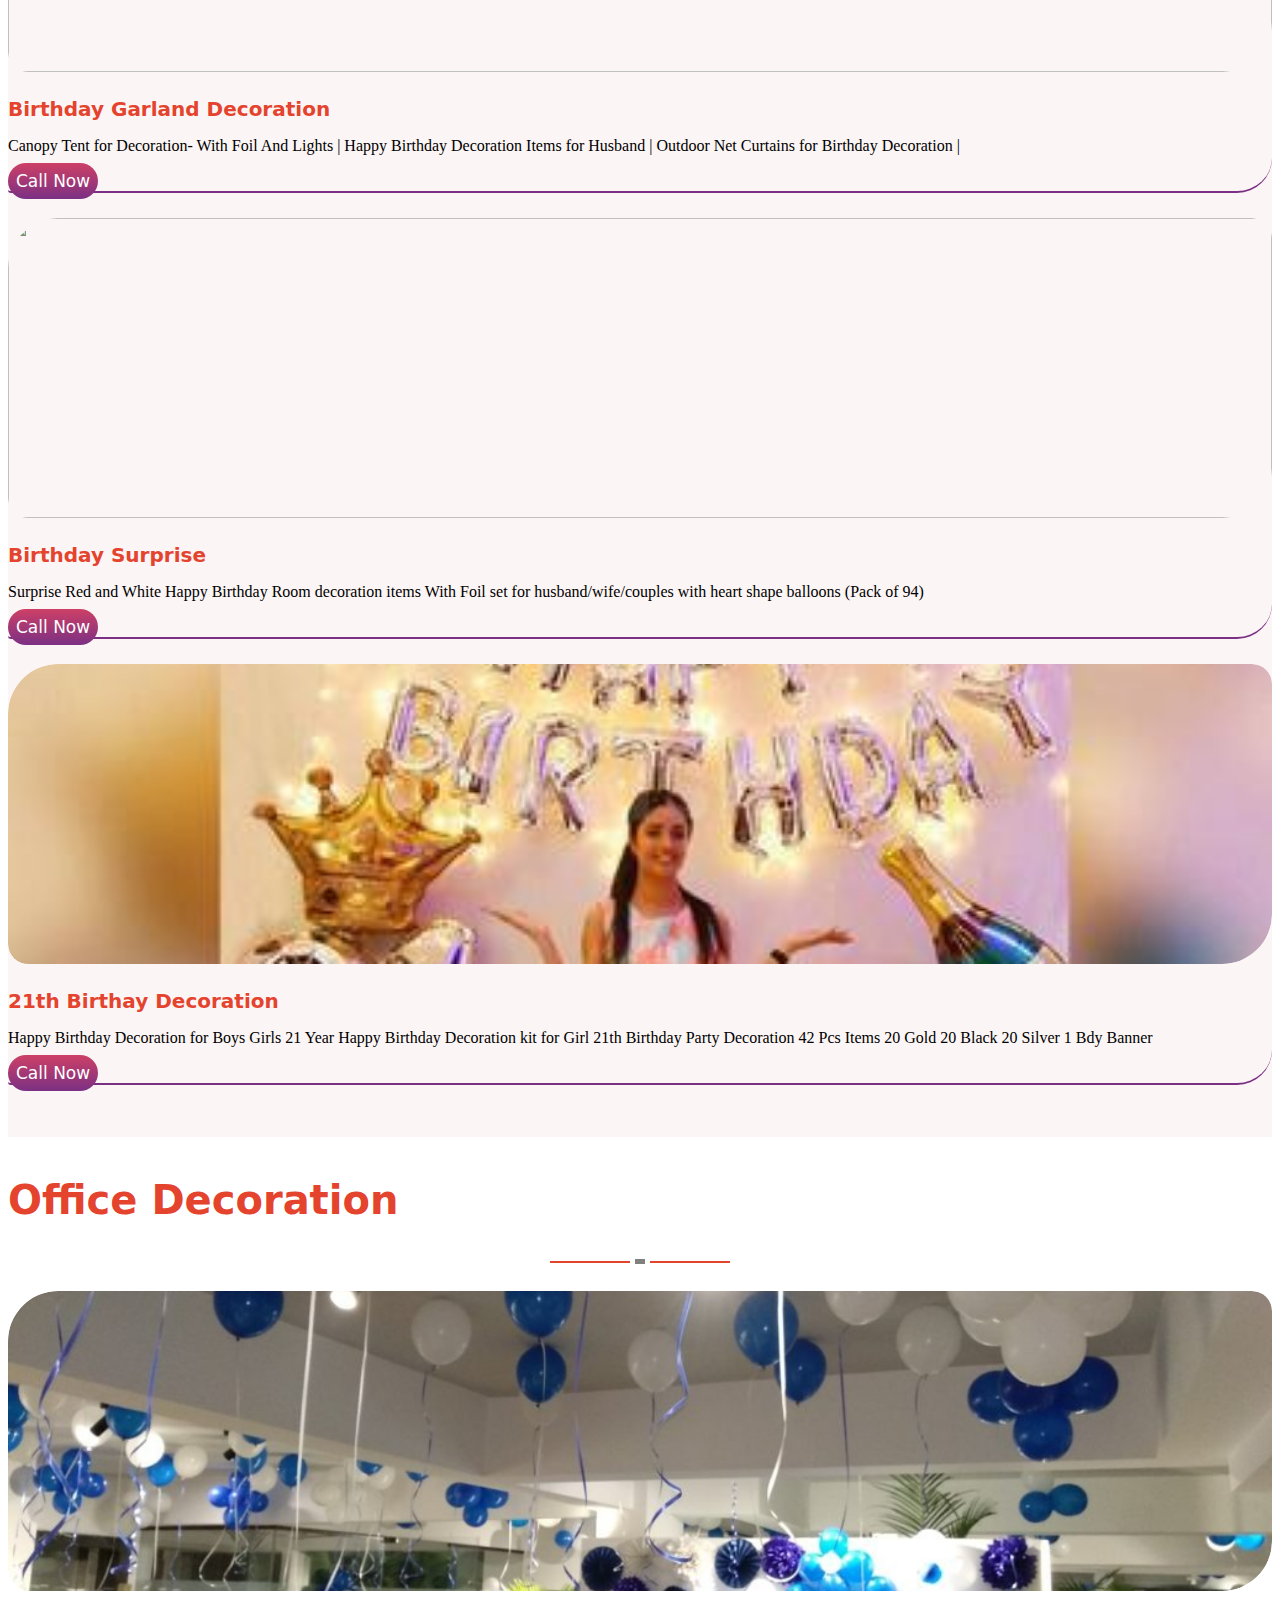
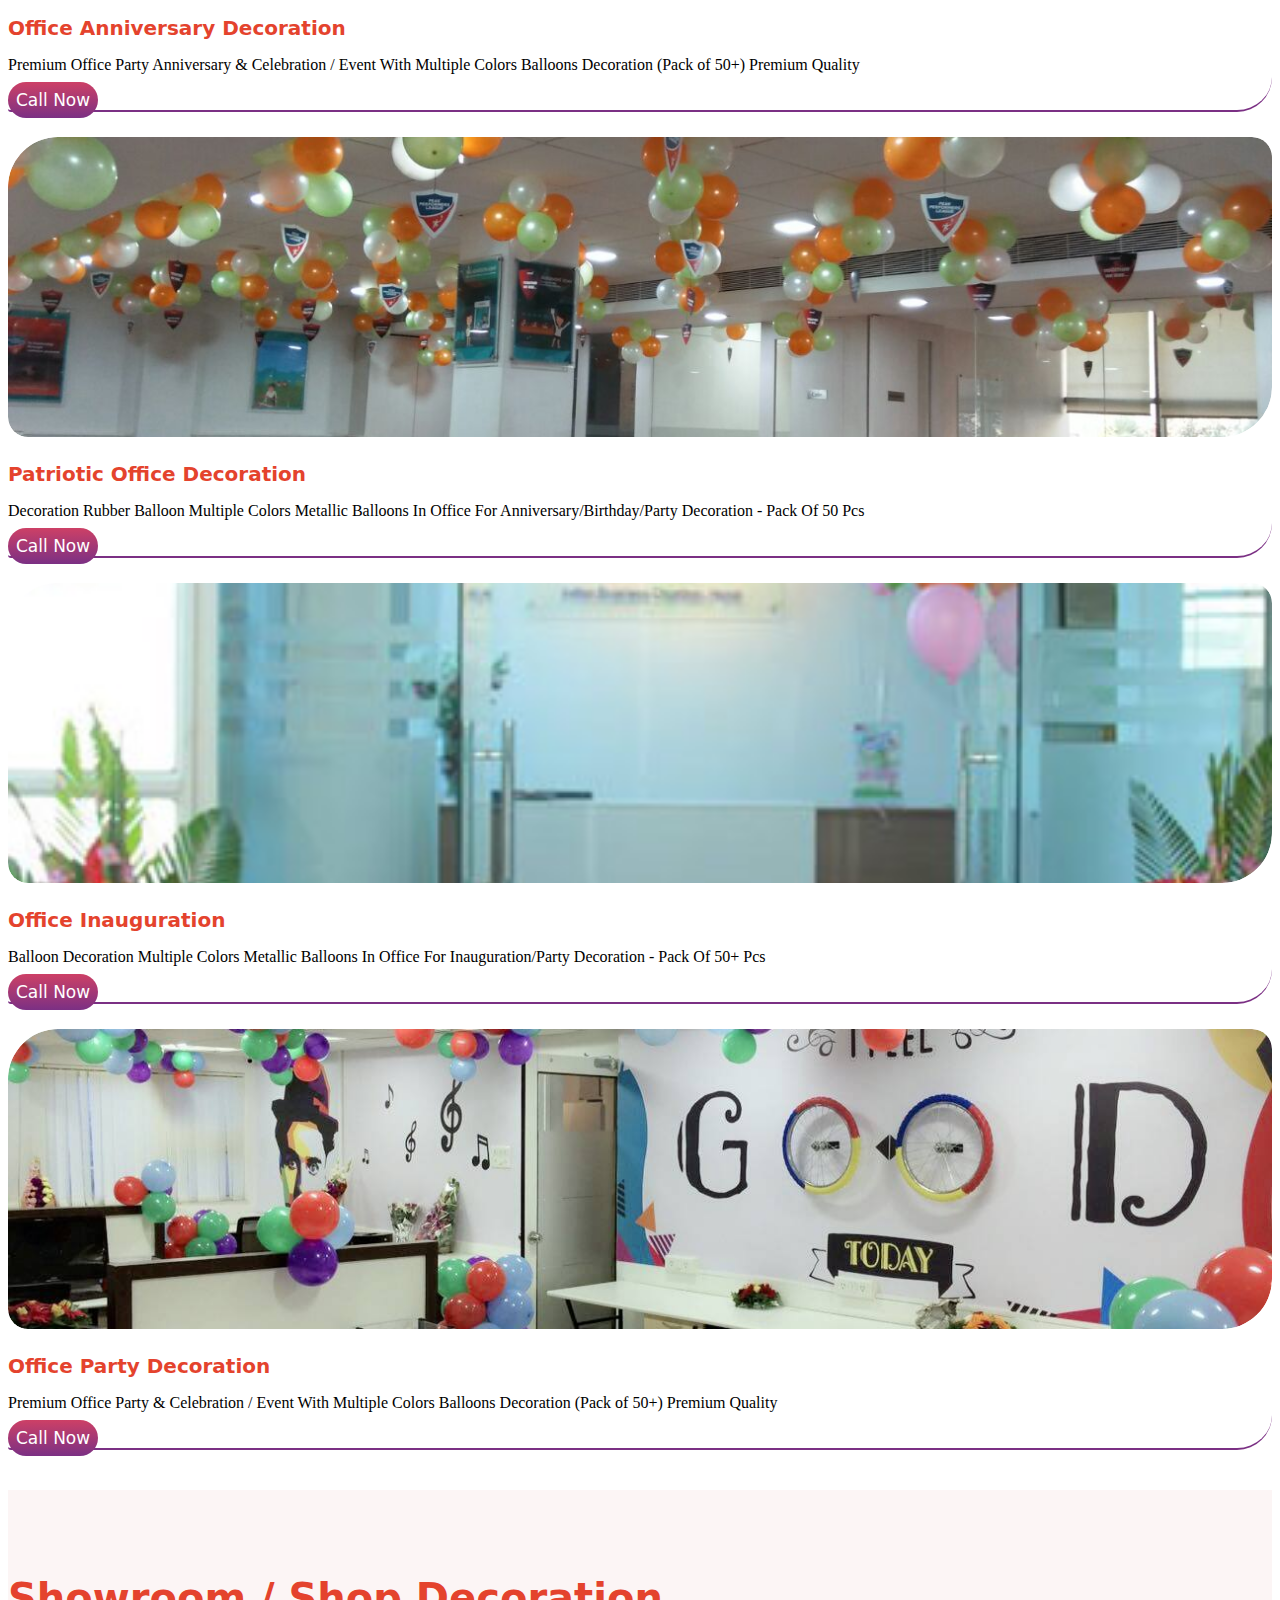
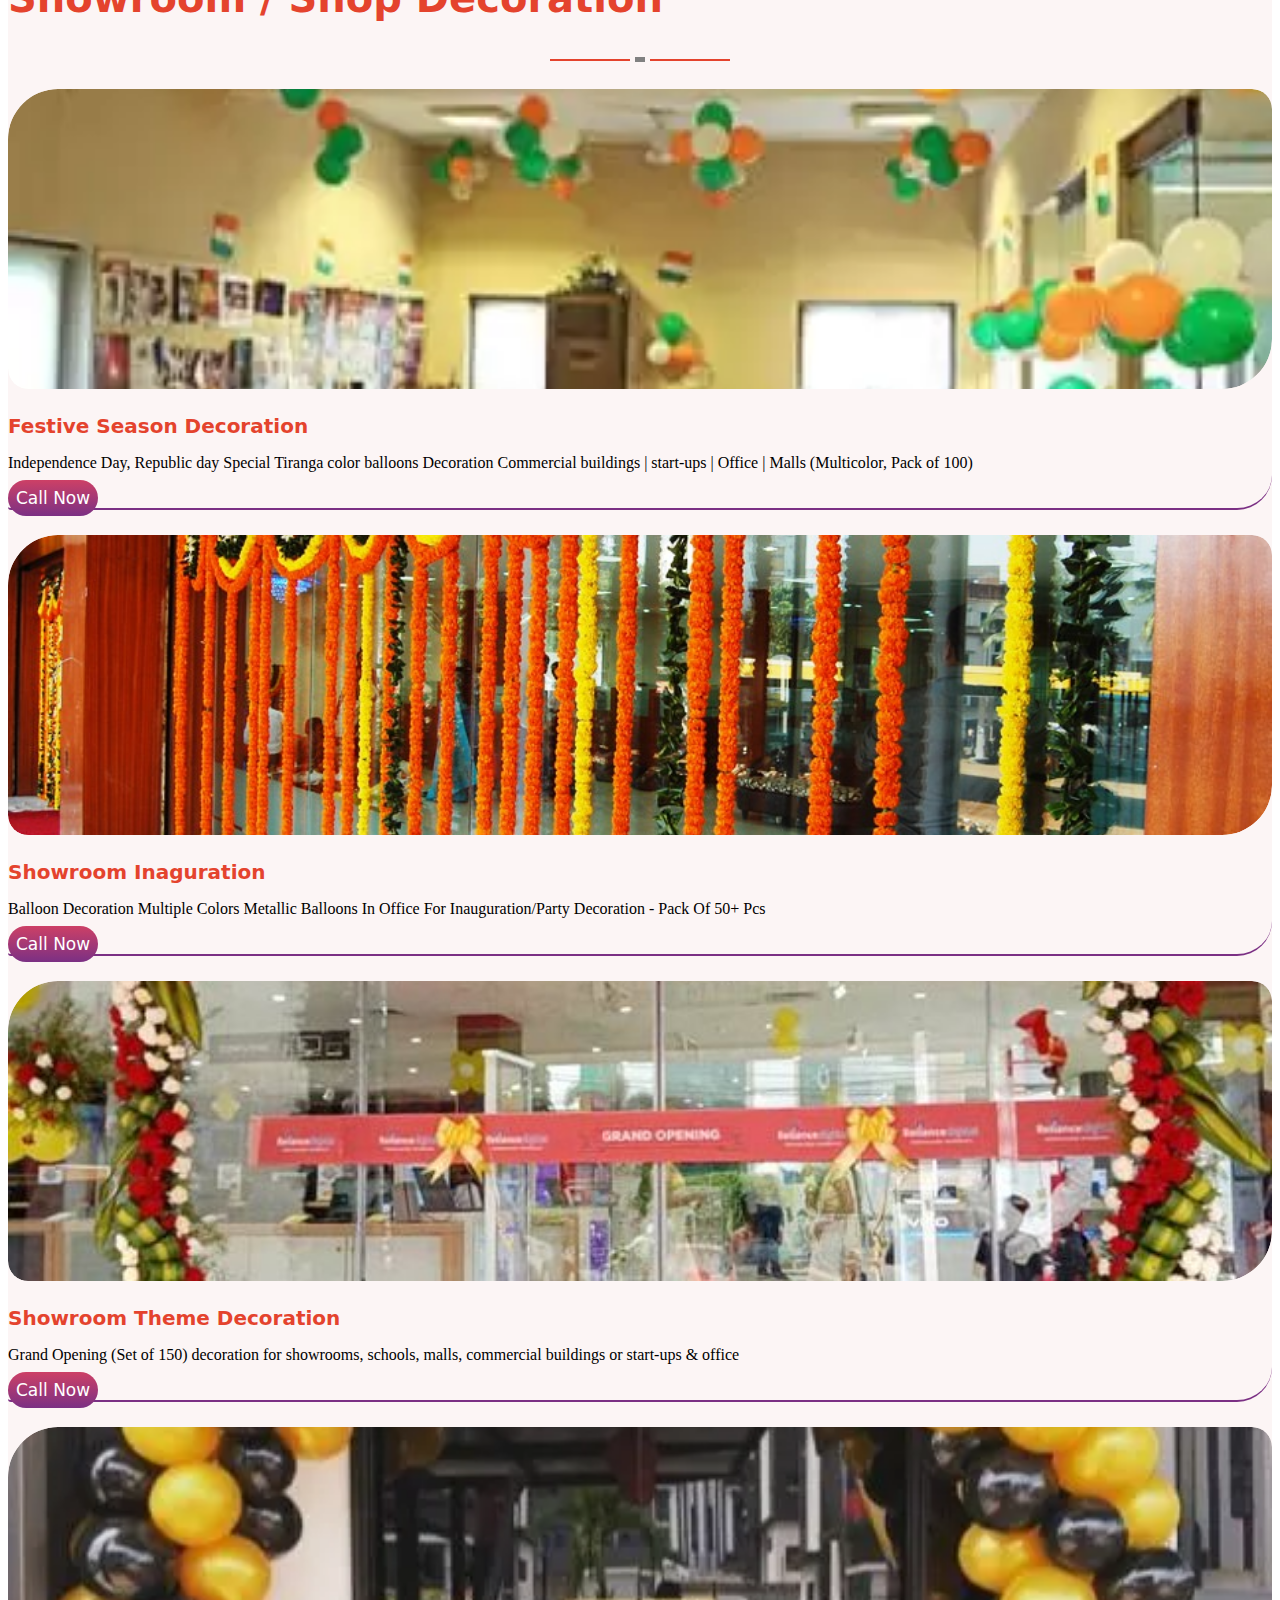
==== commit 6d55c3cf: "Update" ====
--- a/index.html
+++ b/index.html
@@ -114,7 +114,7 @@
 } */
 
         .brand {
-
+            font-size: 18px;
             color: black;
             padding: 0;
             margin: 0;
@@ -132,7 +132,7 @@
             z-index: 100;
             margin: 0 auto;
             box-shadow: var(--shadow-medium);
-            background-color: #F6F4F1;
+            background-color: var(--color-white-100);
         }
 
         .wrapper {
@@ -375,7 +375,7 @@
     </style>
     <header class="header" id="header">
         <section class="wrapper container">
-            <a href="" class="brand py-3 nav-logo">
+            <a href="" class="brand py-3">
                 <img src="./wm main.png" class="img-fluid my-3">
                     WishMe</a>
             <div class="burger" id="burger">
@@ -498,7 +498,7 @@
             z-index: 100;
             margin: 0 auto;
             box-shadow: var(--shadow-medium);
-            background-color: #F6F4F1;
+            background-color: var(--color-white-100);
         }
 
         .t-bq-quote-paul .t-bq-quote-paul-pattern {
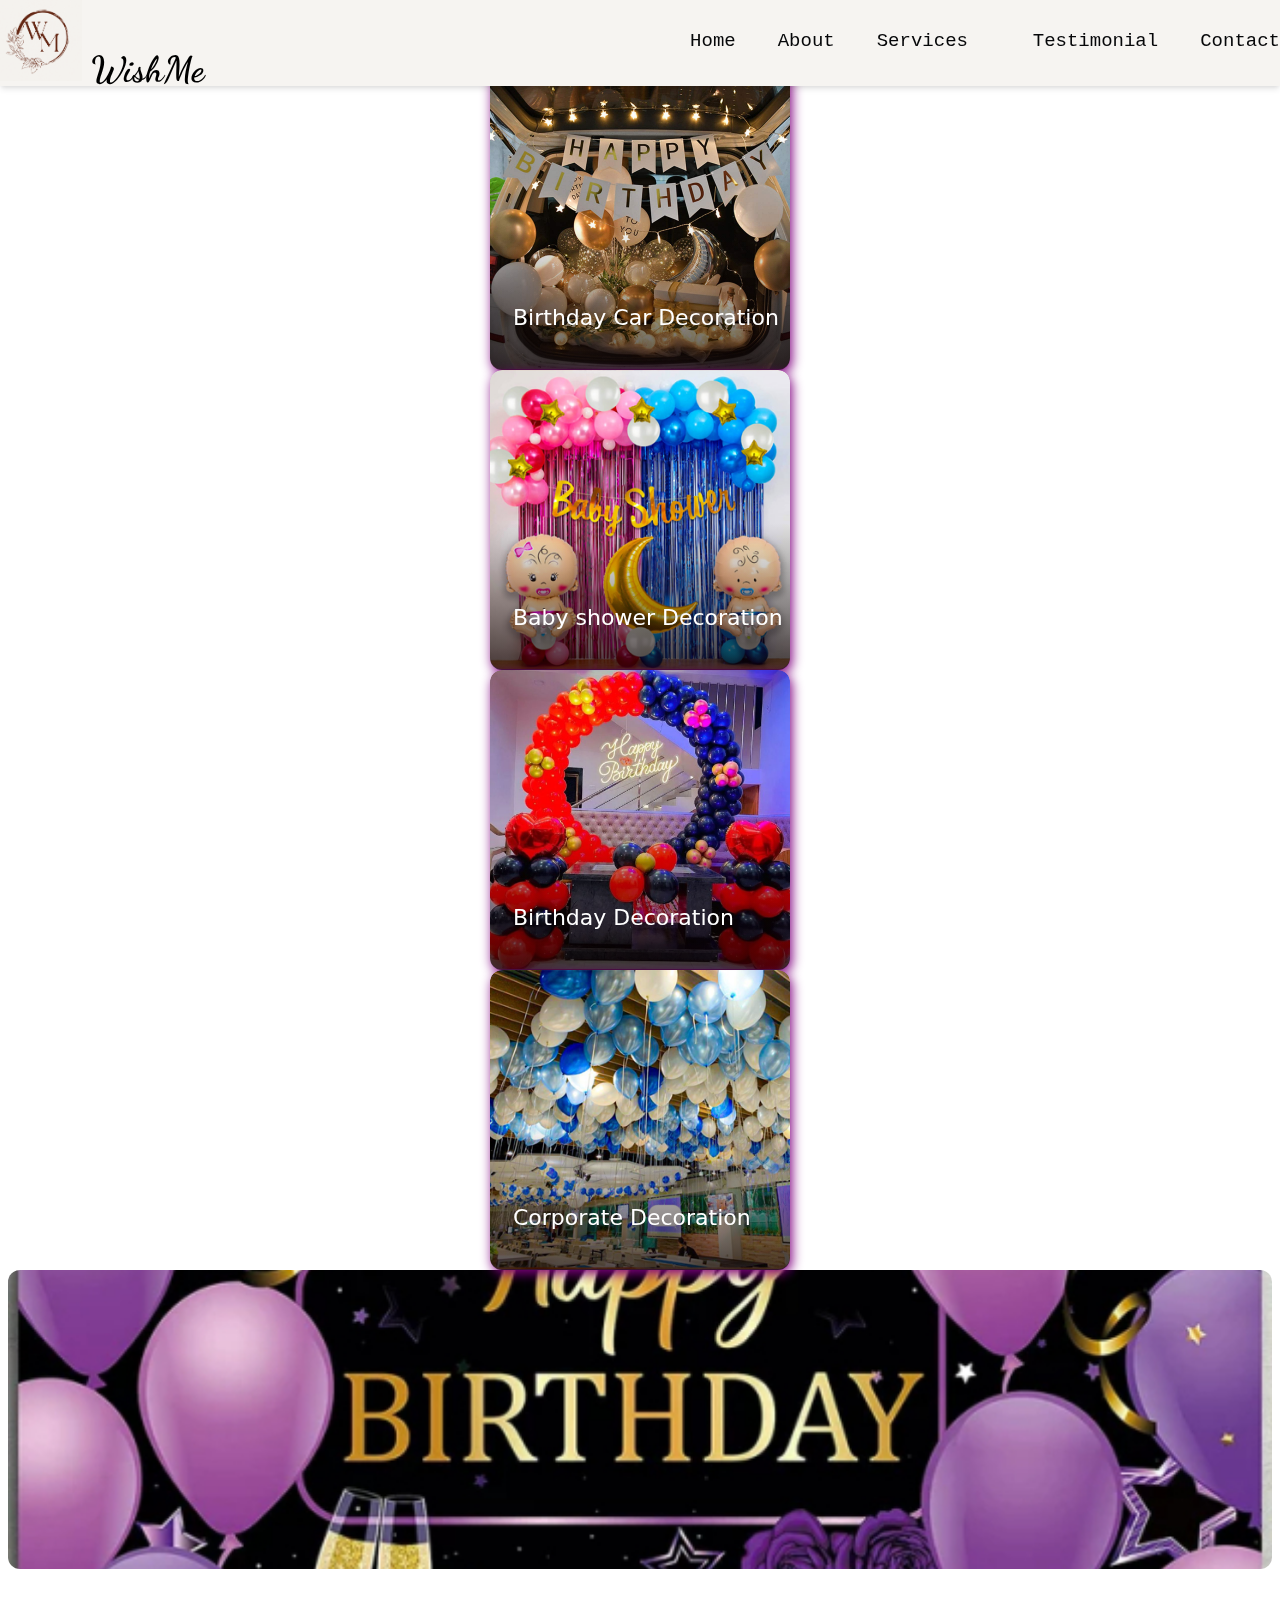
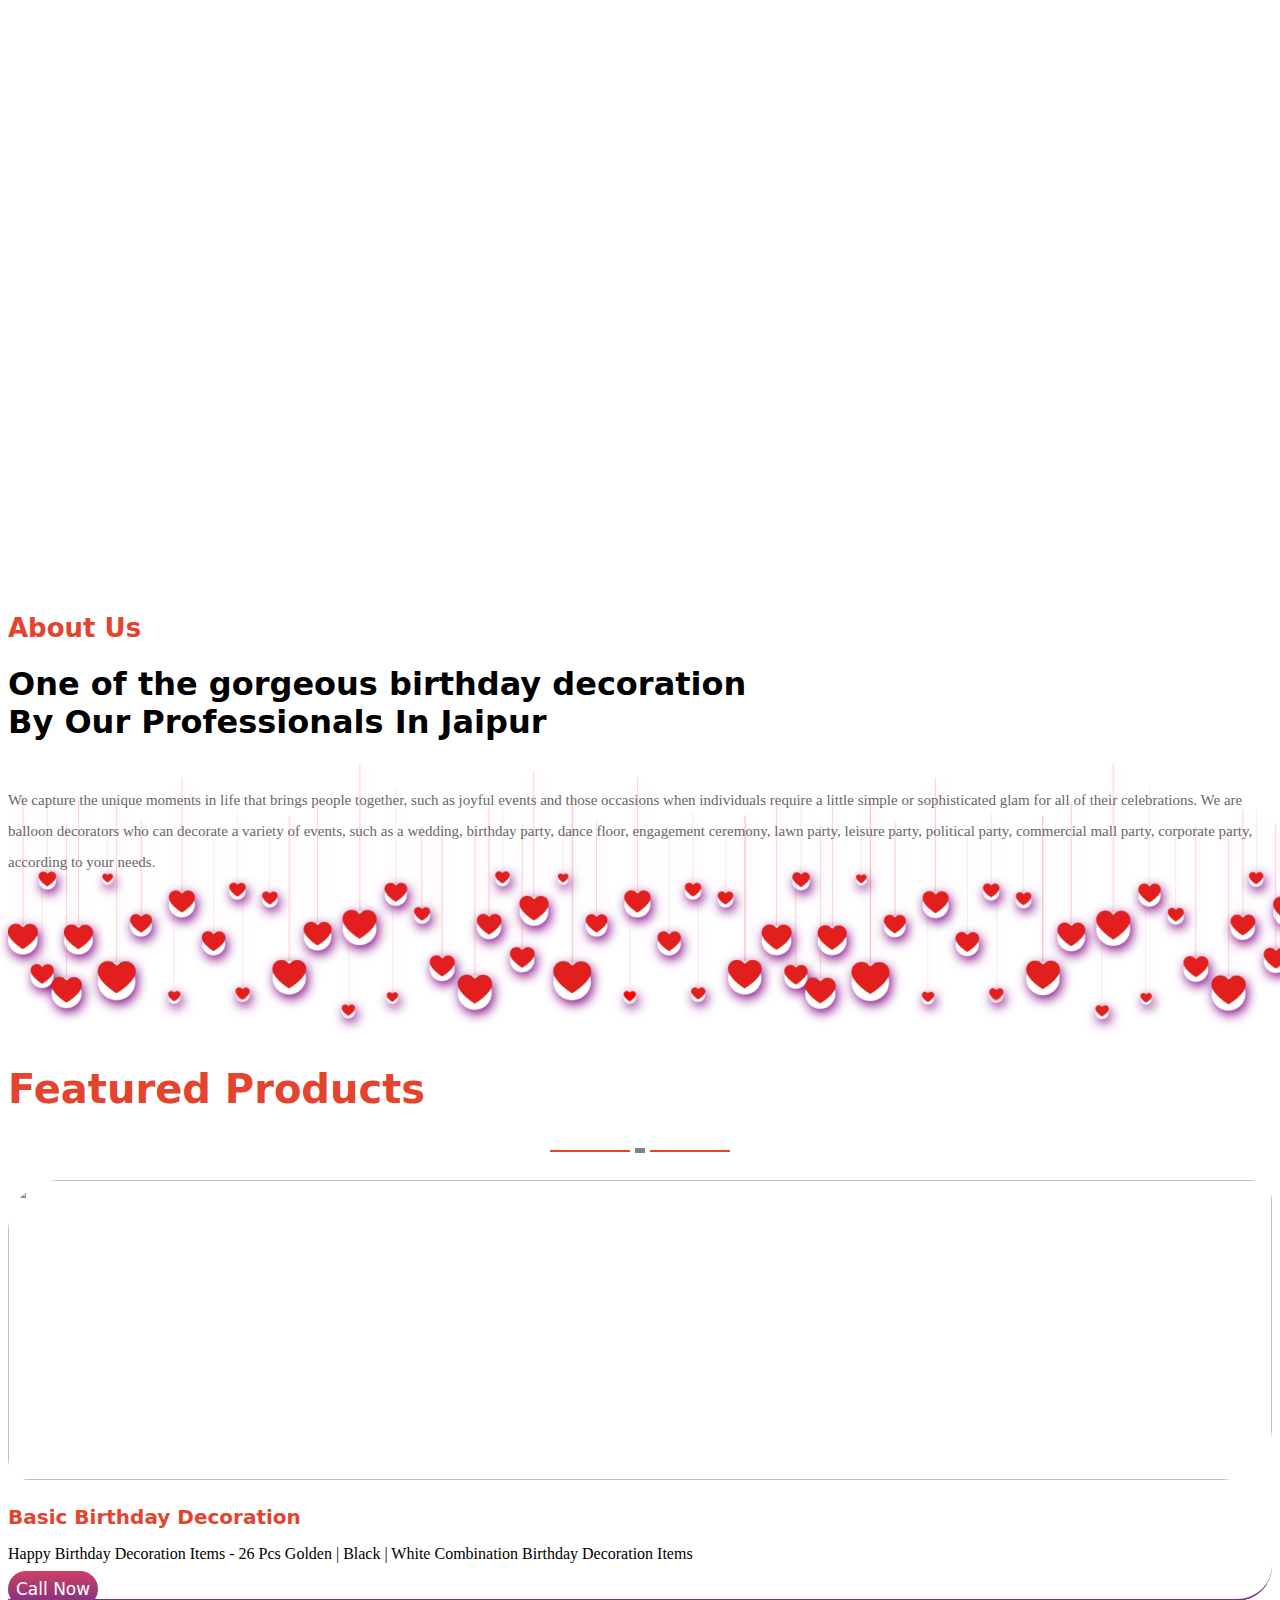
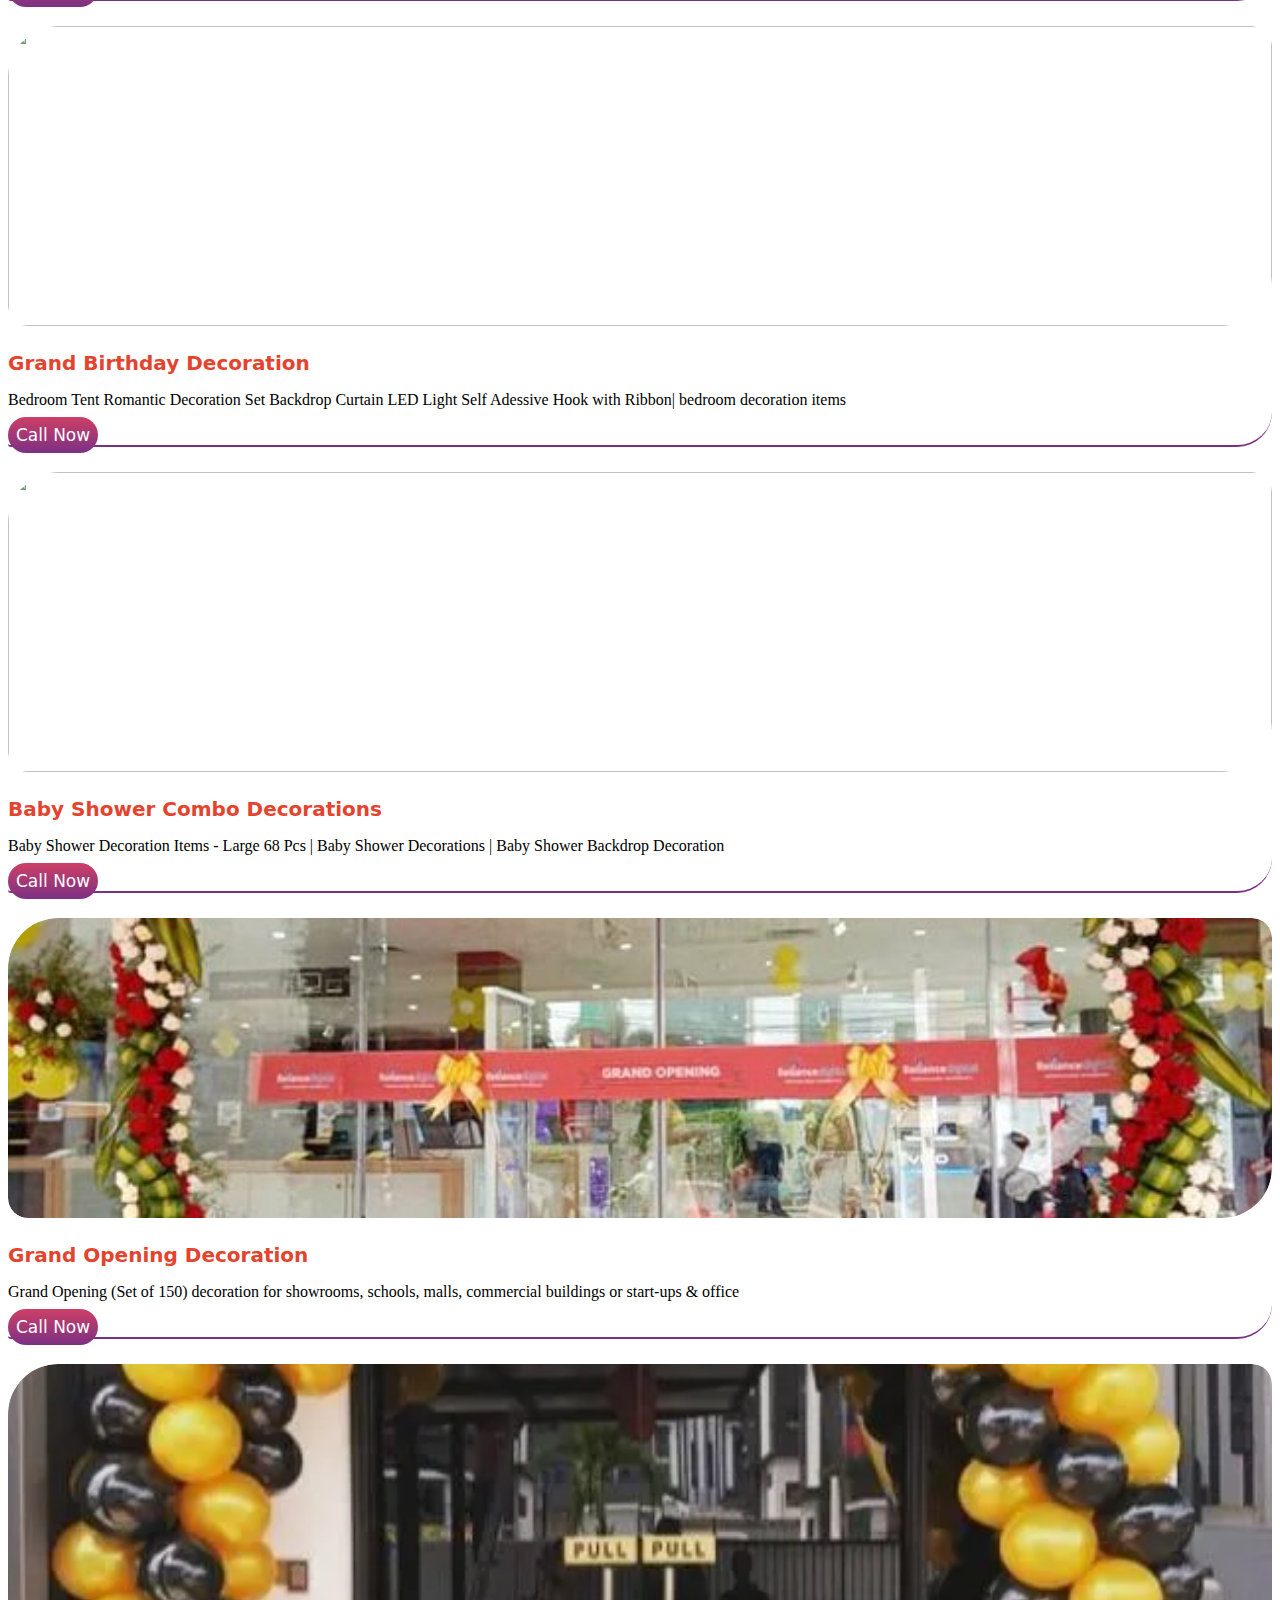
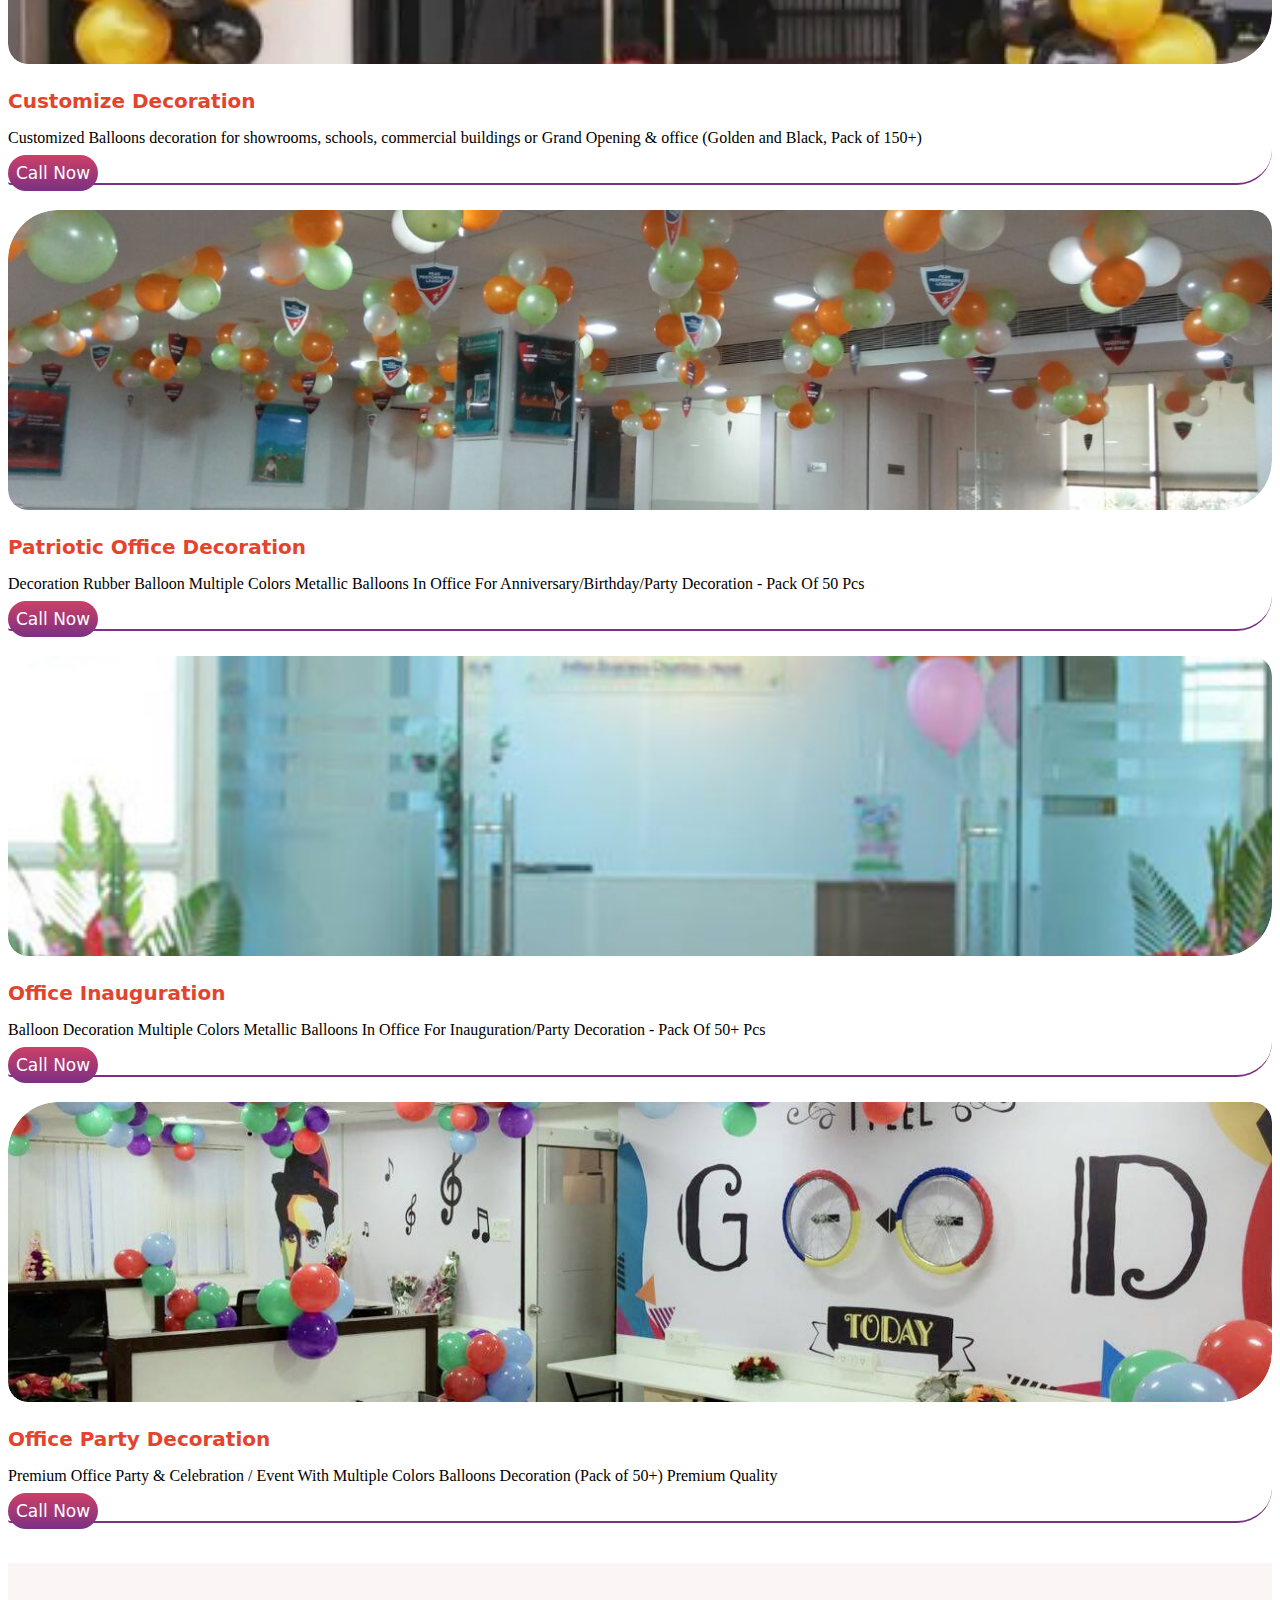
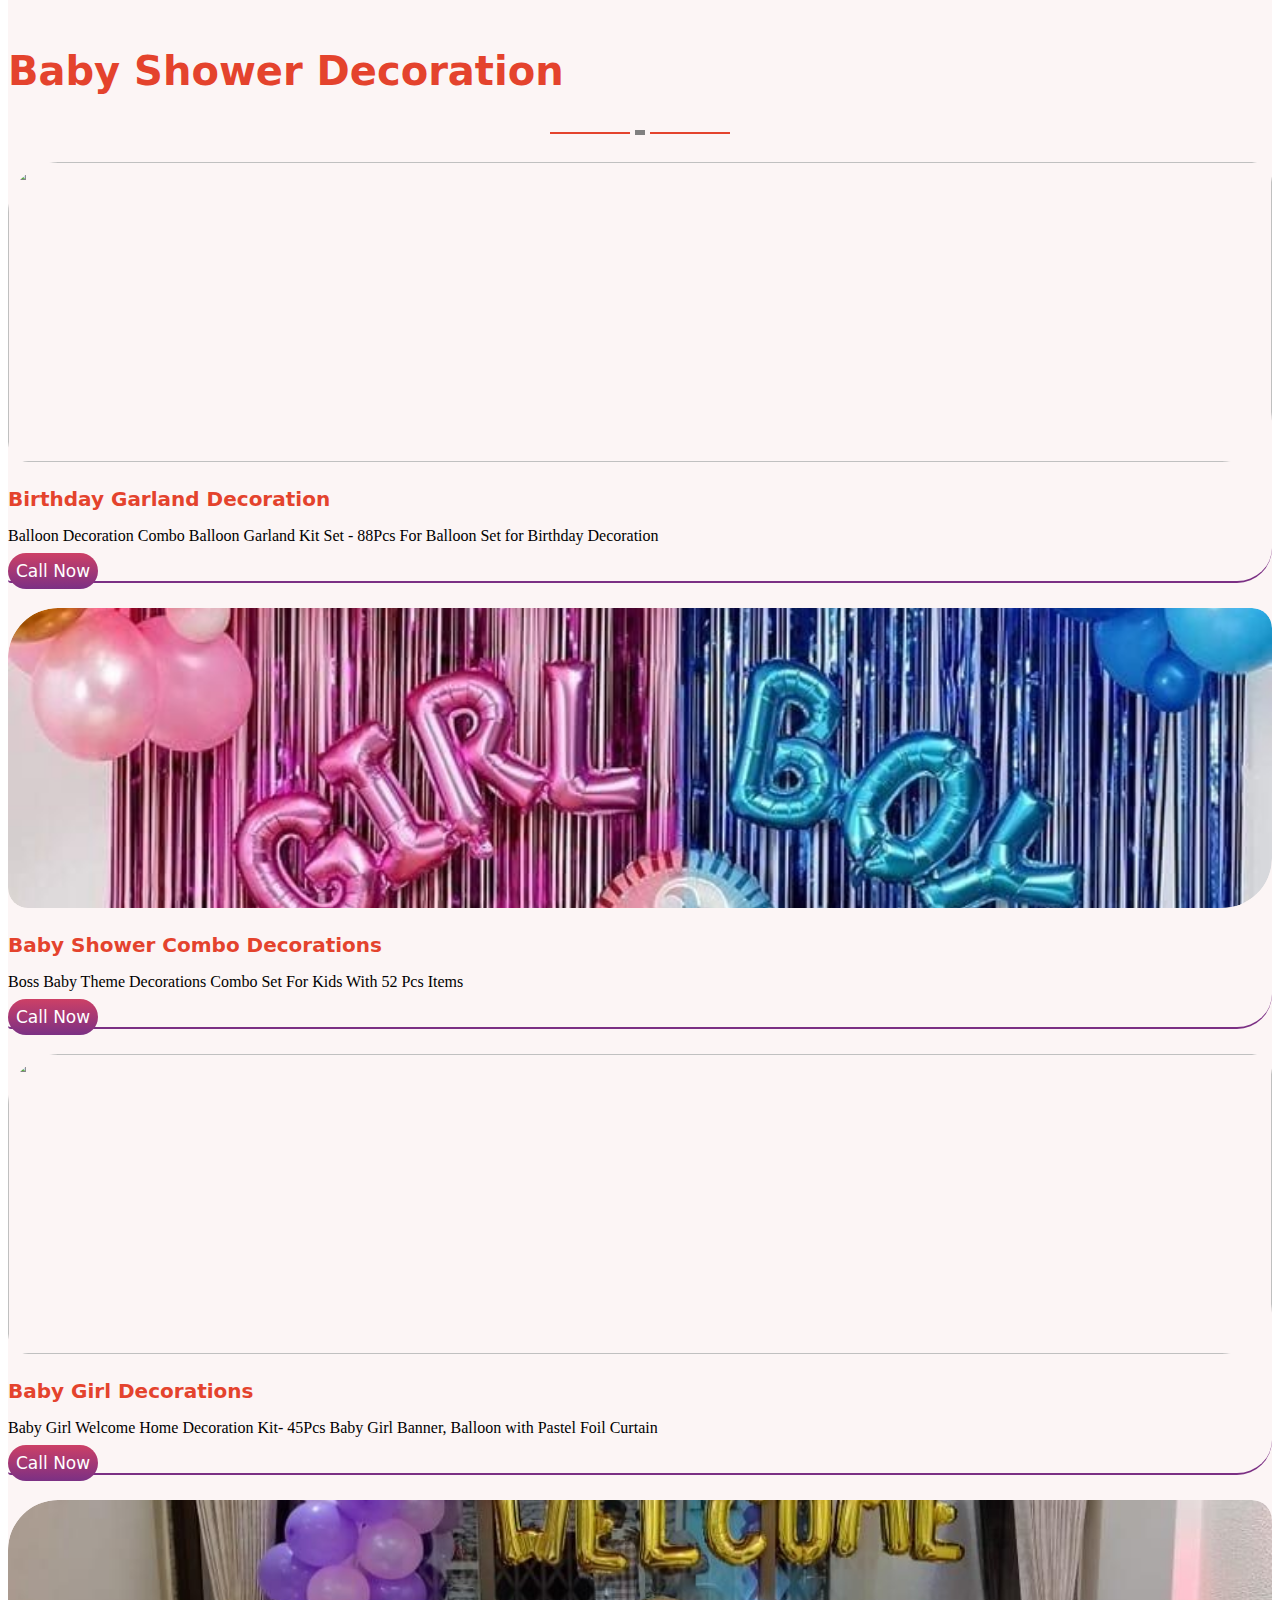
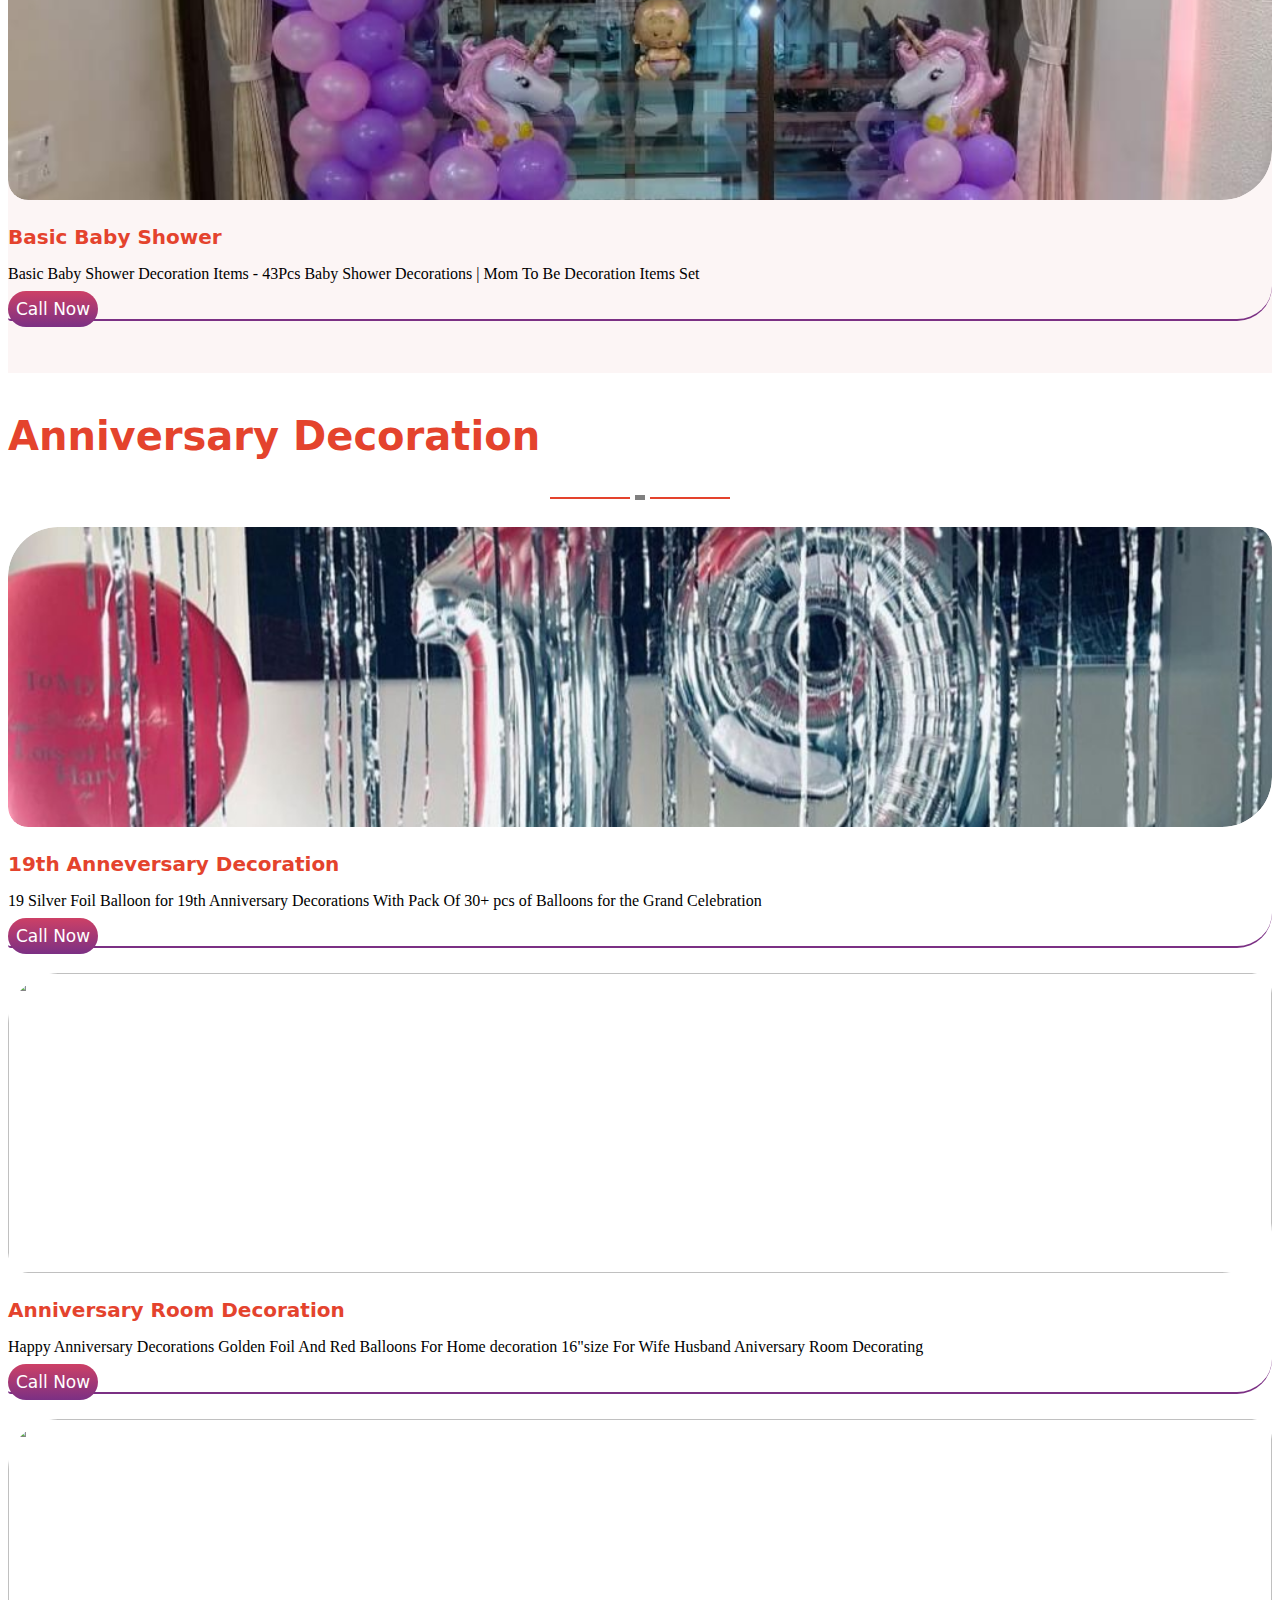
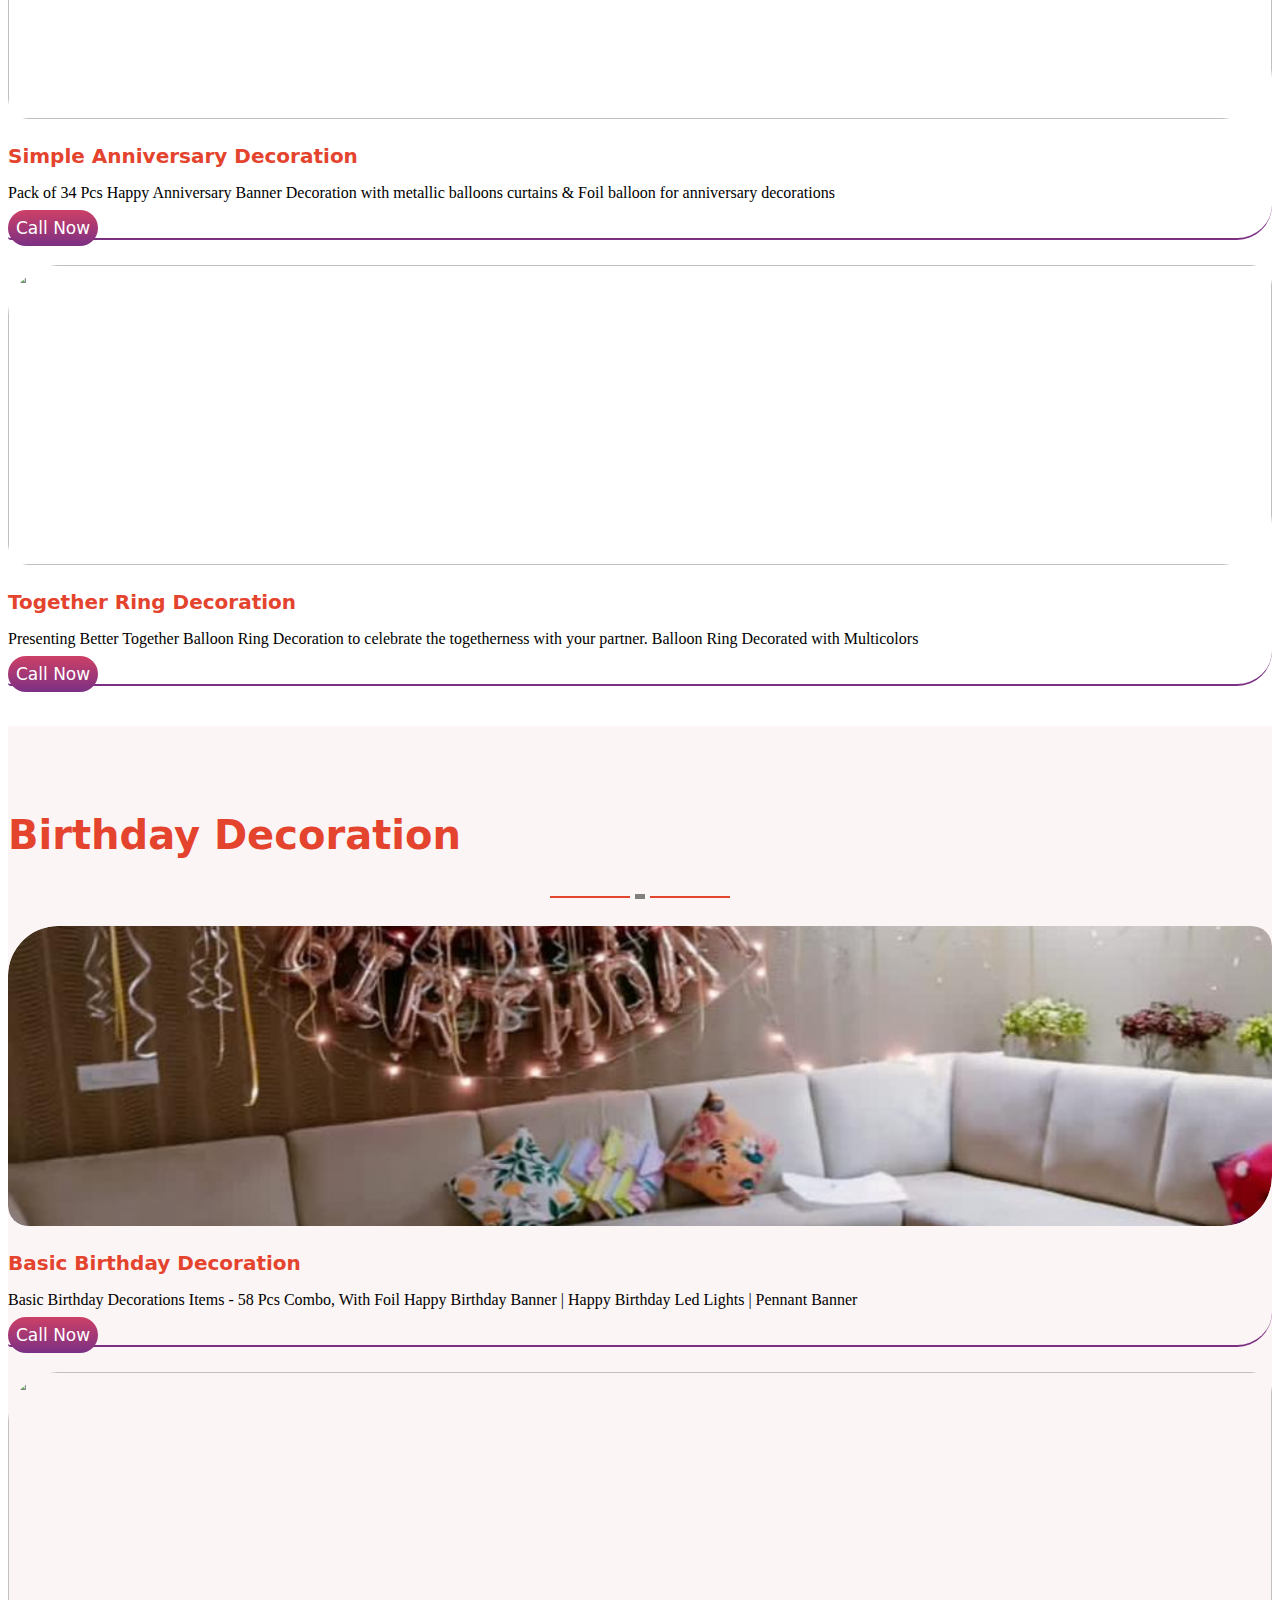
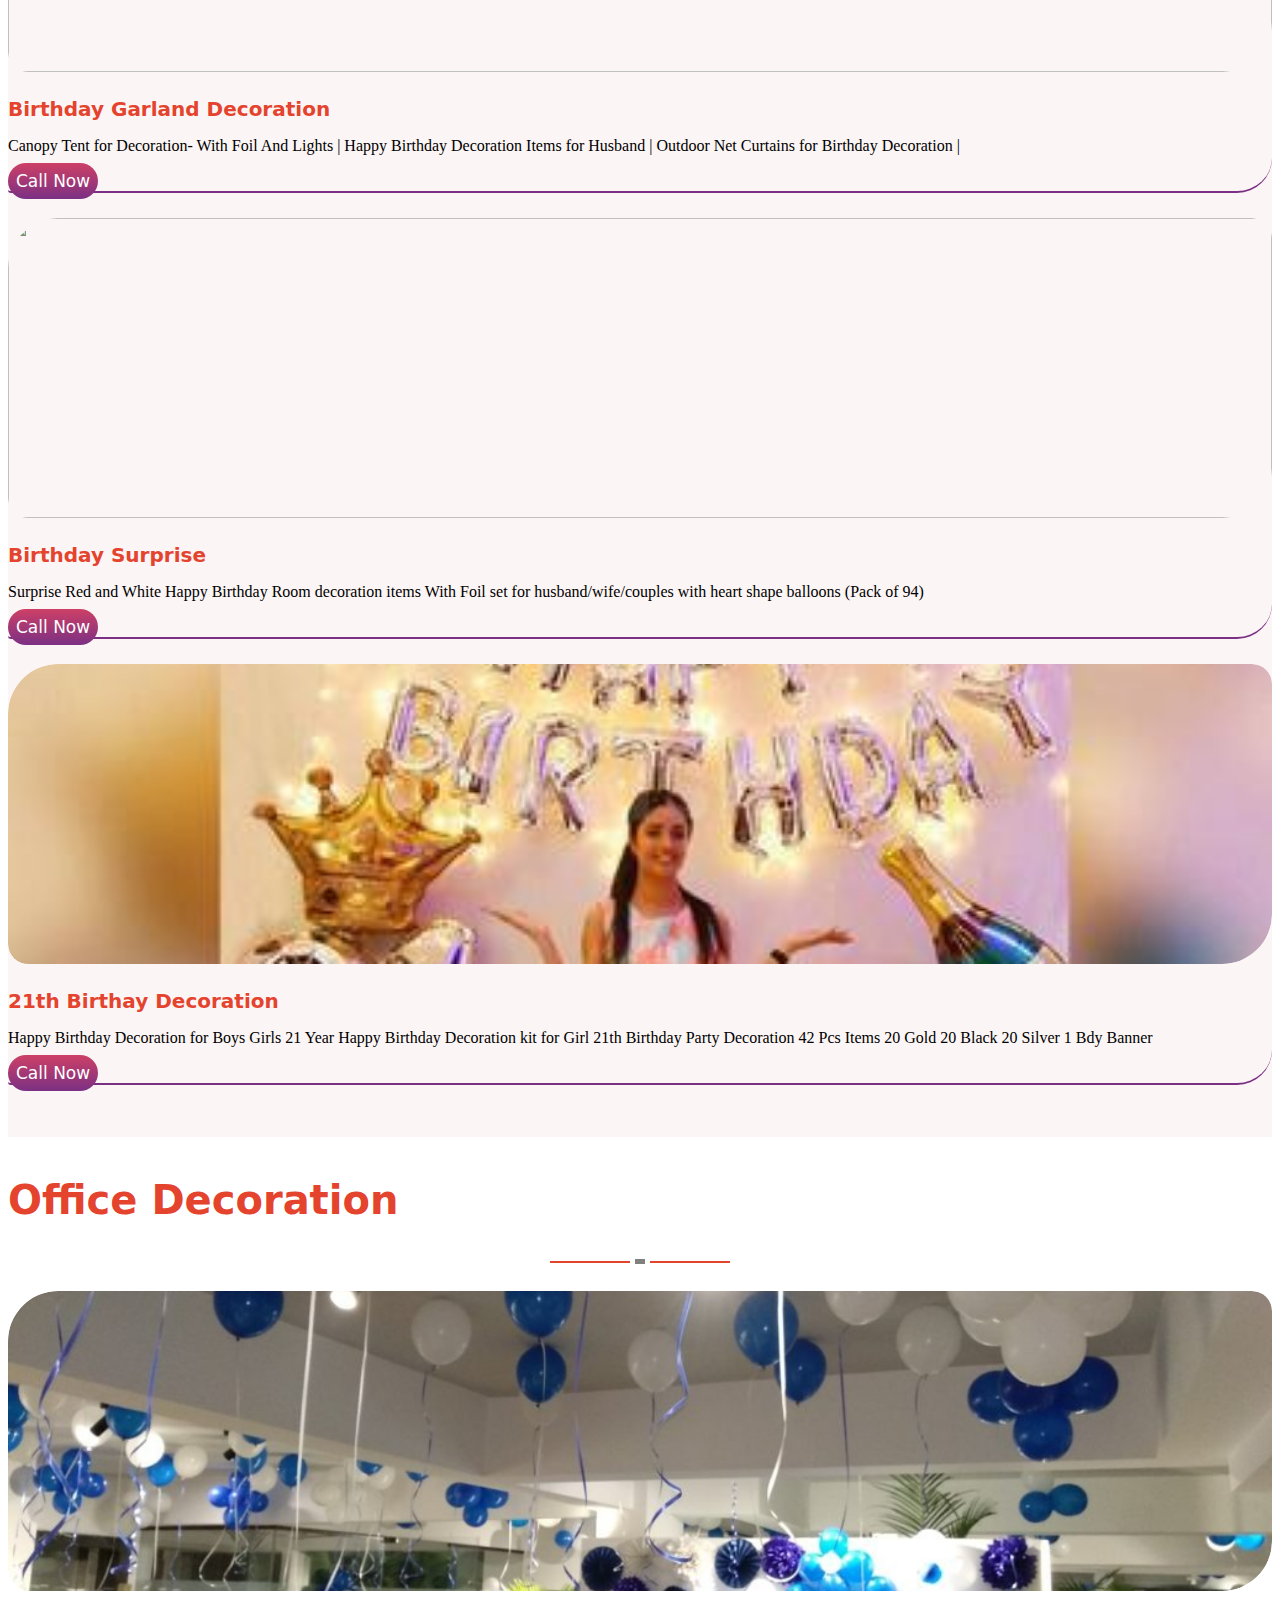
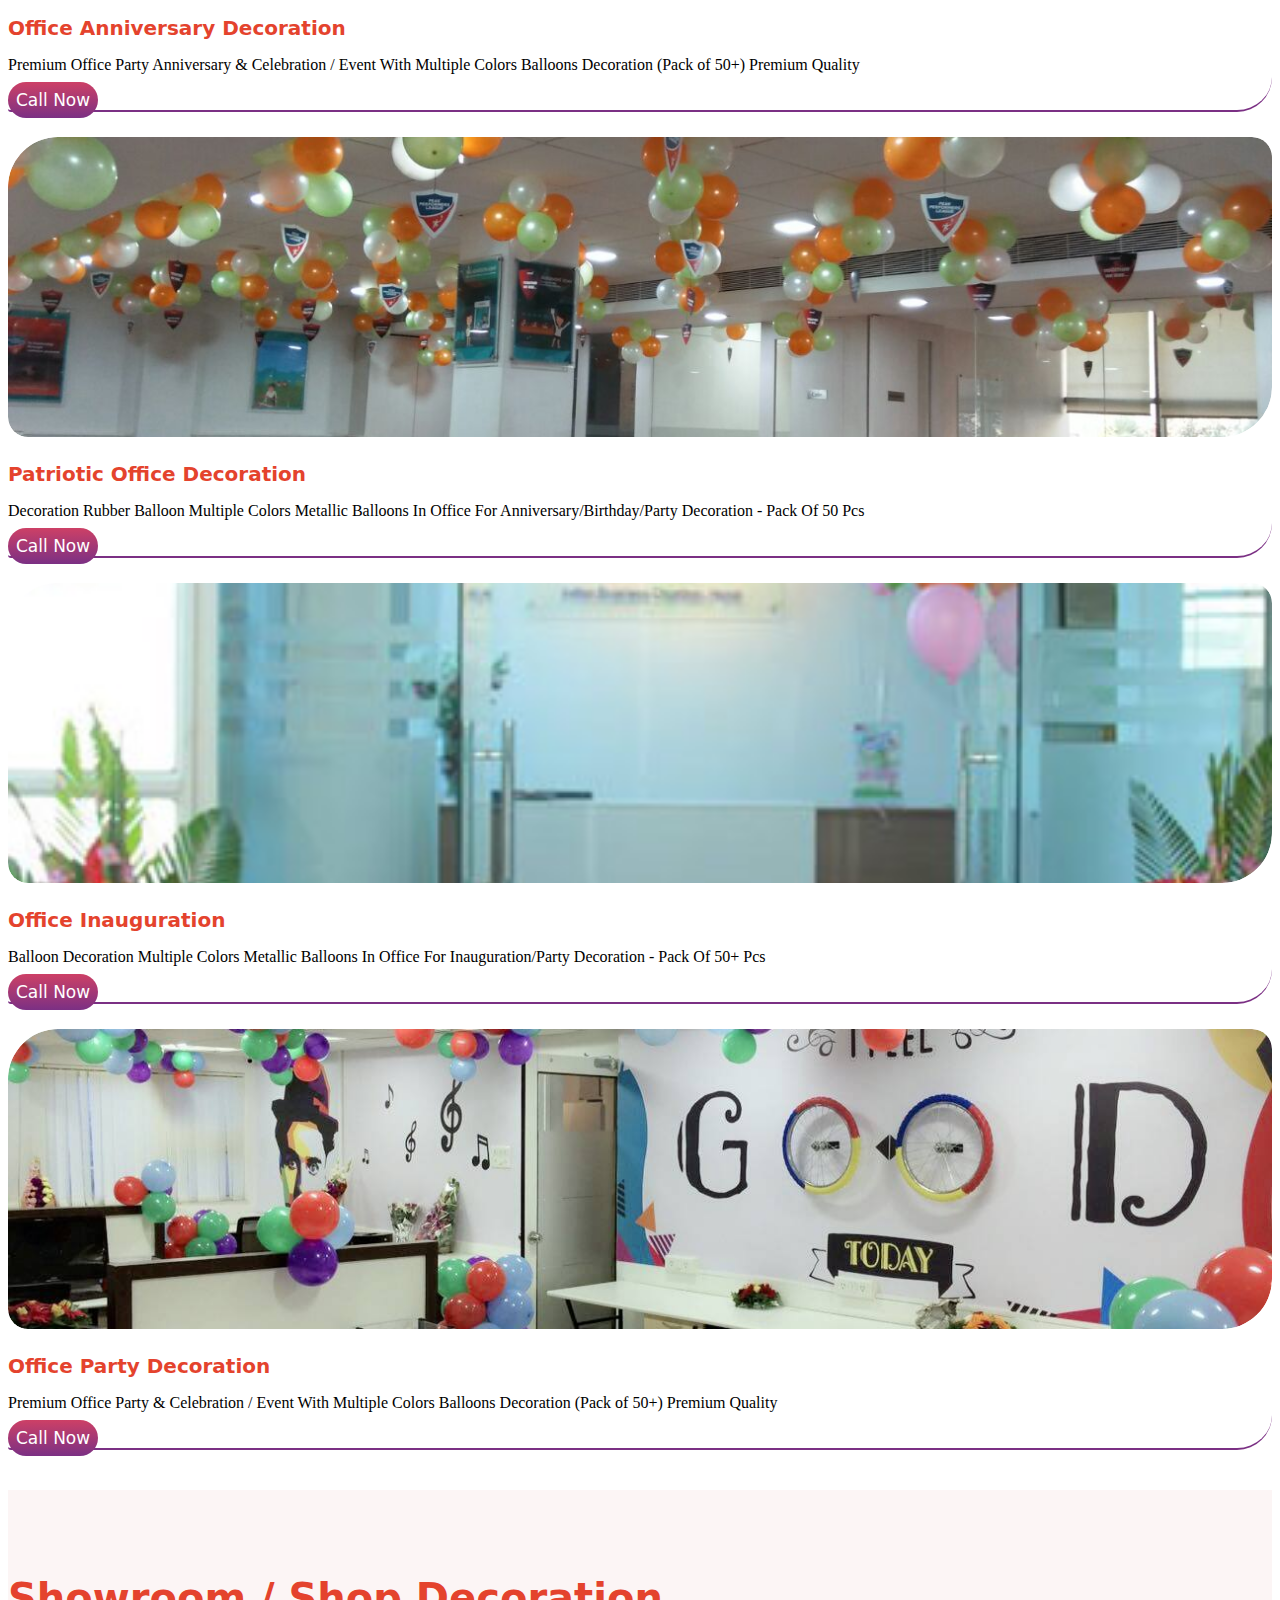
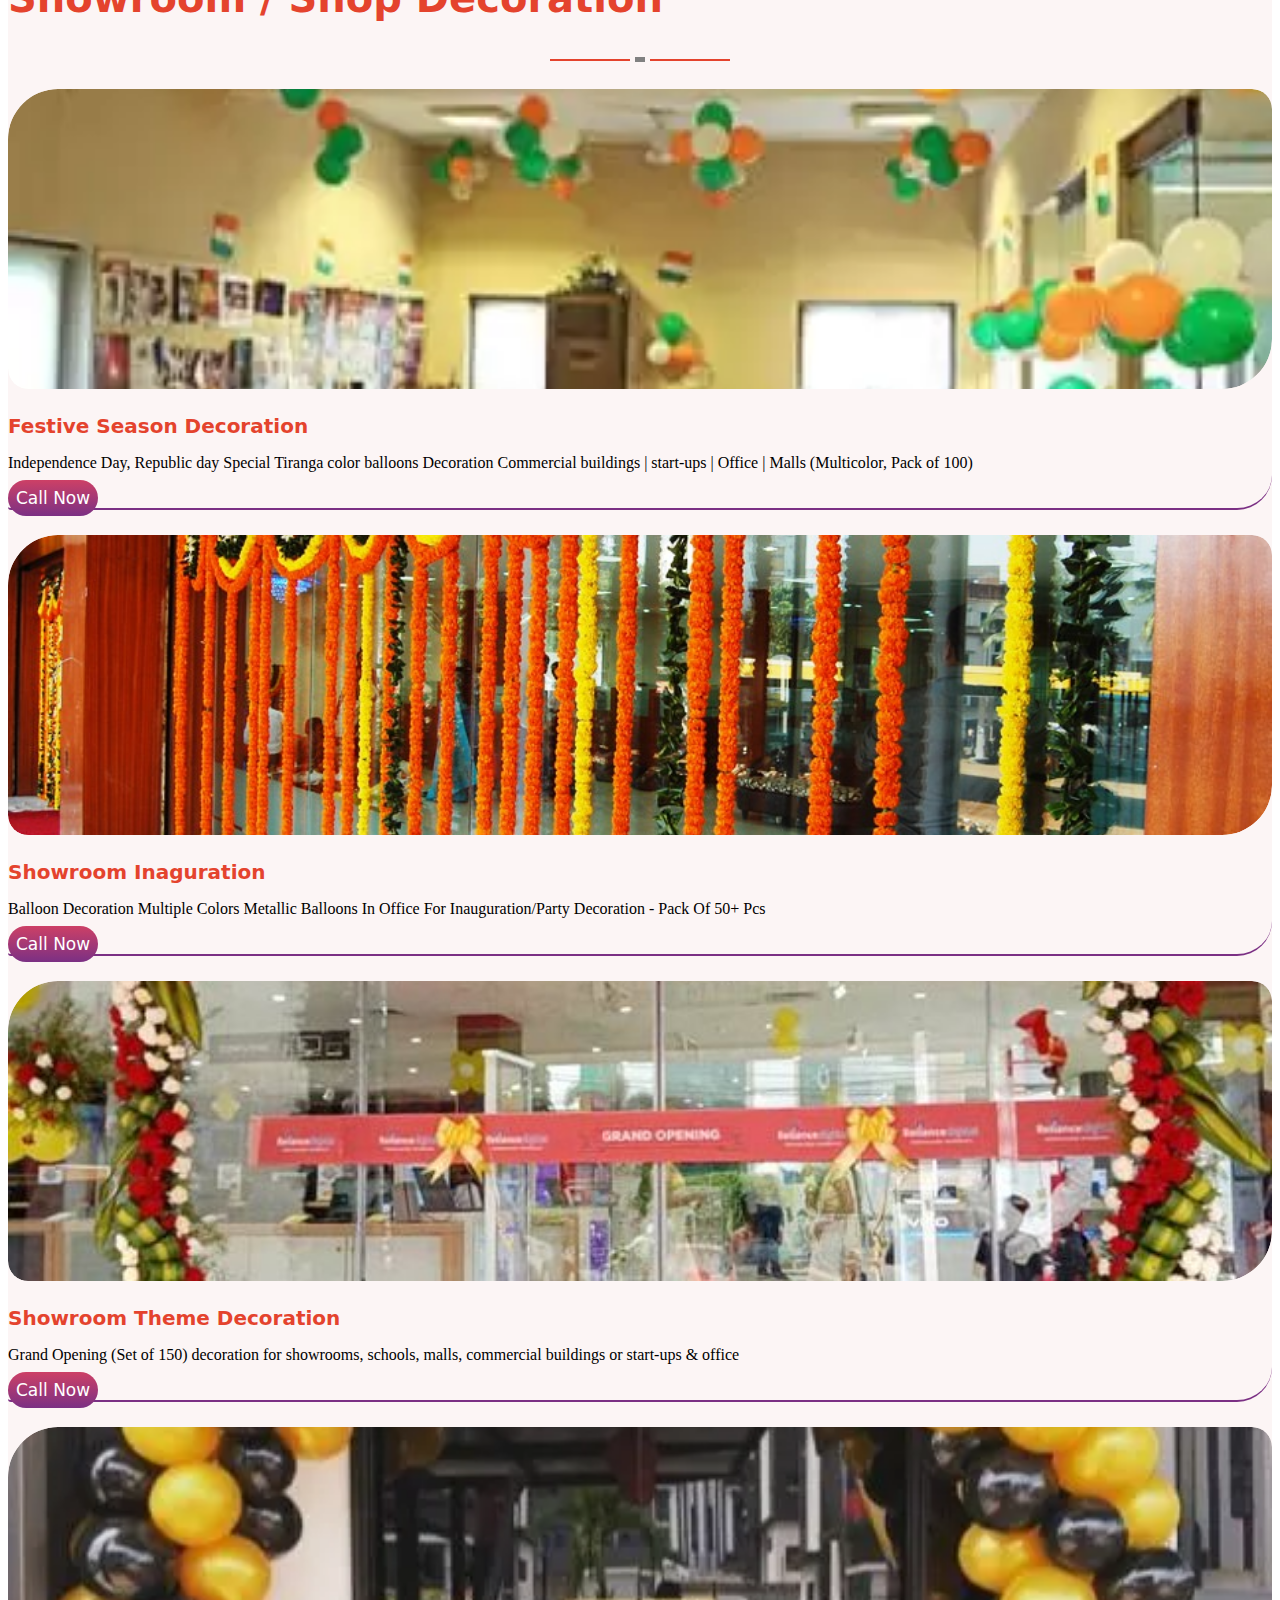
==== commit 97e0195a: "Merge branch 'main' of https://github.com/KrithikJoshi/Jazbaa2.0" ====
--- a/index.html
+++ b/index.html
@@ -114,7 +114,7 @@
 } */
 
         .brand {
-            font-size: 18px;
+
             color: black;
             padding: 0;
             margin: 0;
@@ -132,7 +132,7 @@
             z-index: 100;
             margin: 0 auto;
             box-shadow: var(--shadow-medium);
-            background-color: var(--color-white-100);
+            background-color: #F6F4F1;
         }
 
         .wrapper {
@@ -375,7 +375,7 @@
     </style>
     <header class="header" id="header">
         <section class="wrapper container">
-            <a href="" class="brand py-3">
+            <a href="" class="brand py-3 nav-logo">
                 <img src="./wm main.png" class="img-fluid my-3">
                     WishMe</a>
             <div class="burger" id="burger">
@@ -498,7 +498,7 @@
             z-index: 100;
             margin: 0 auto;
             box-shadow: var(--shadow-medium);
-            background-color: var(--color-white-100);
+            background-color: #F6F4F1;
         }
 
         .t-bq-quote-paul .t-bq-quote-paul-pattern {
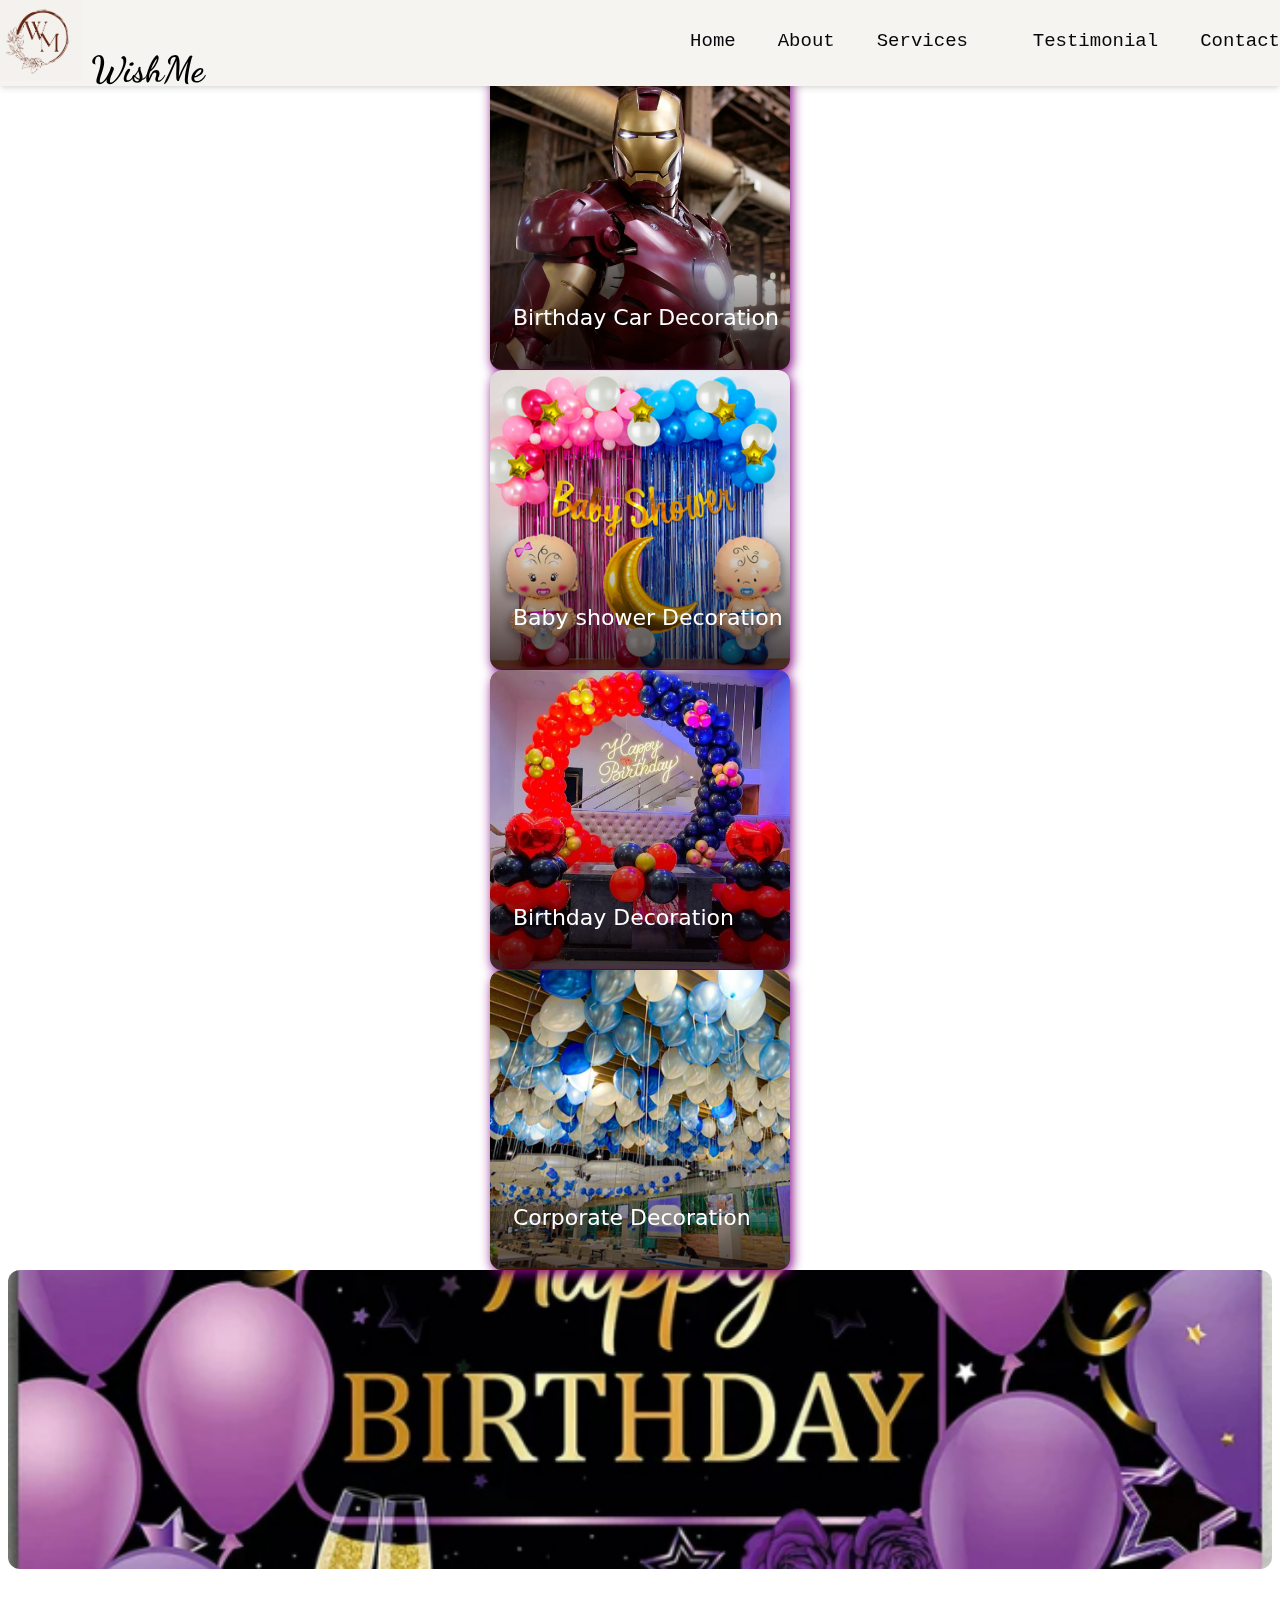
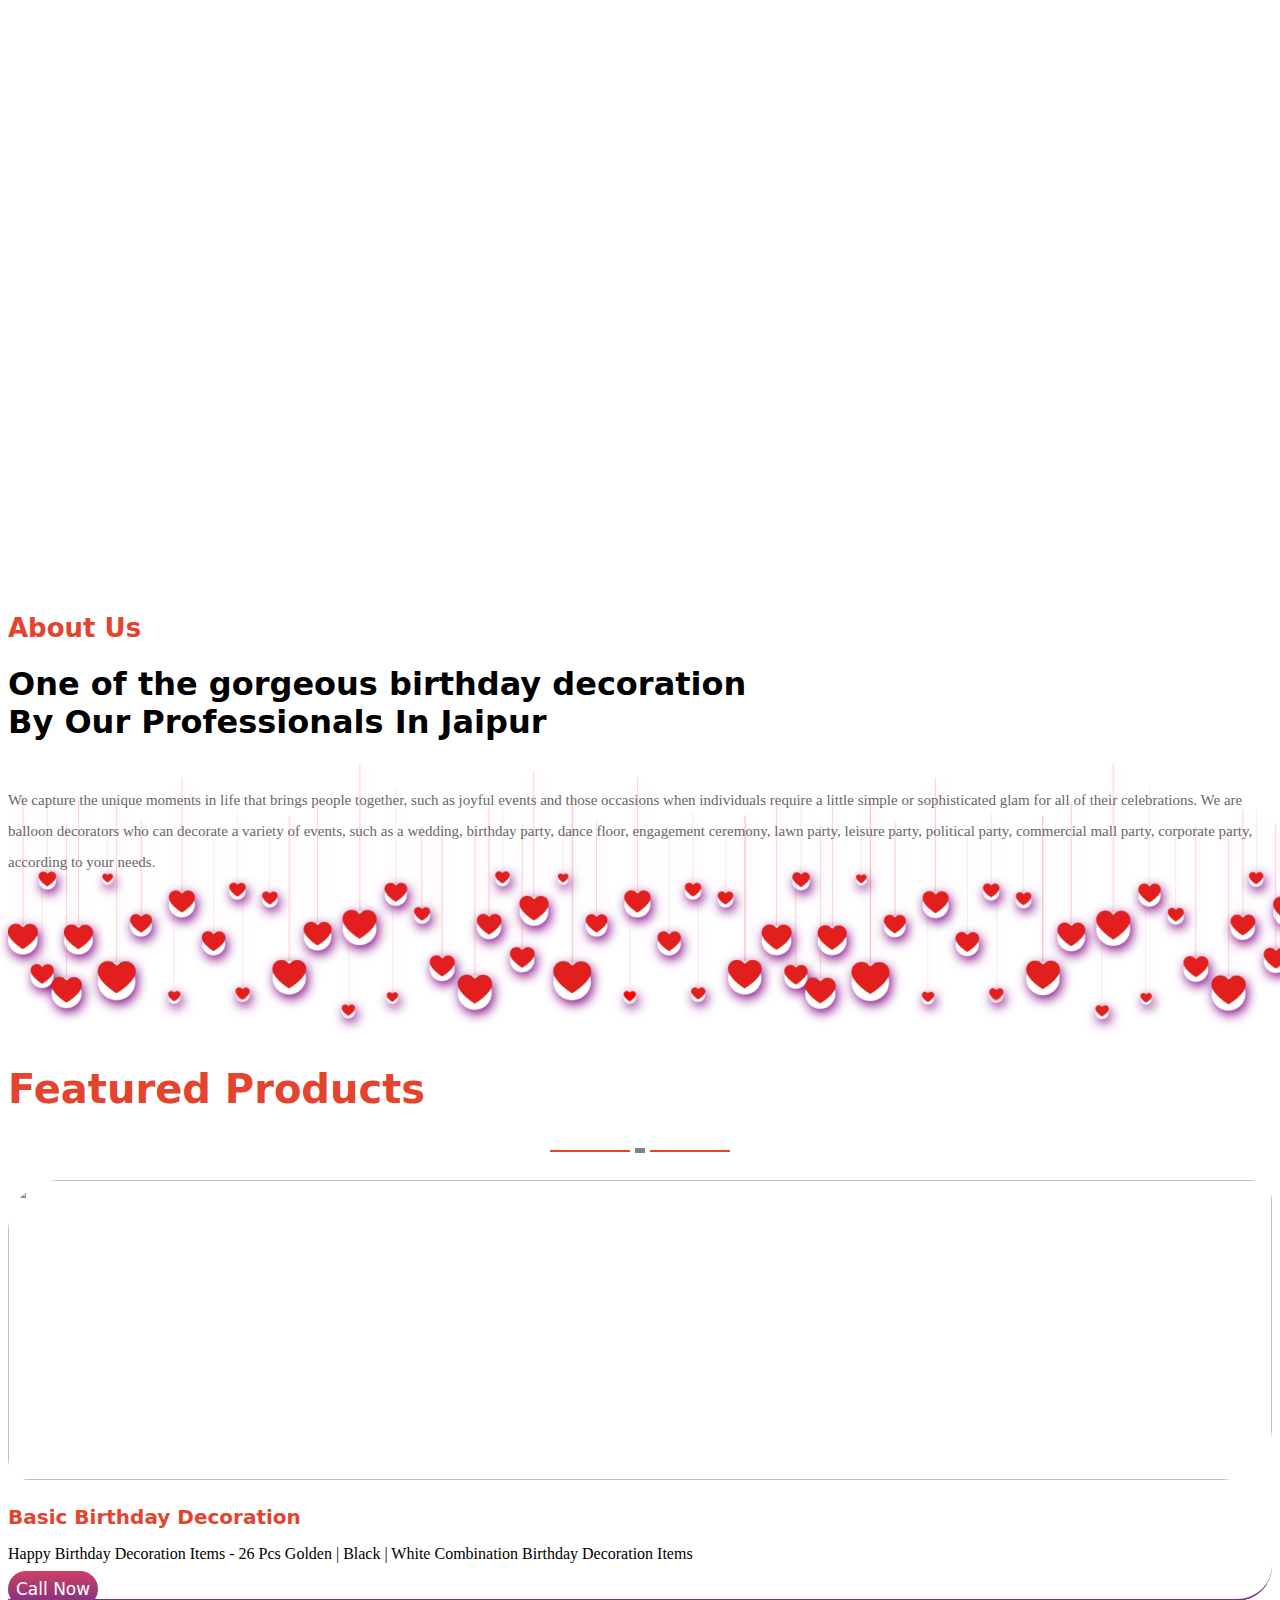
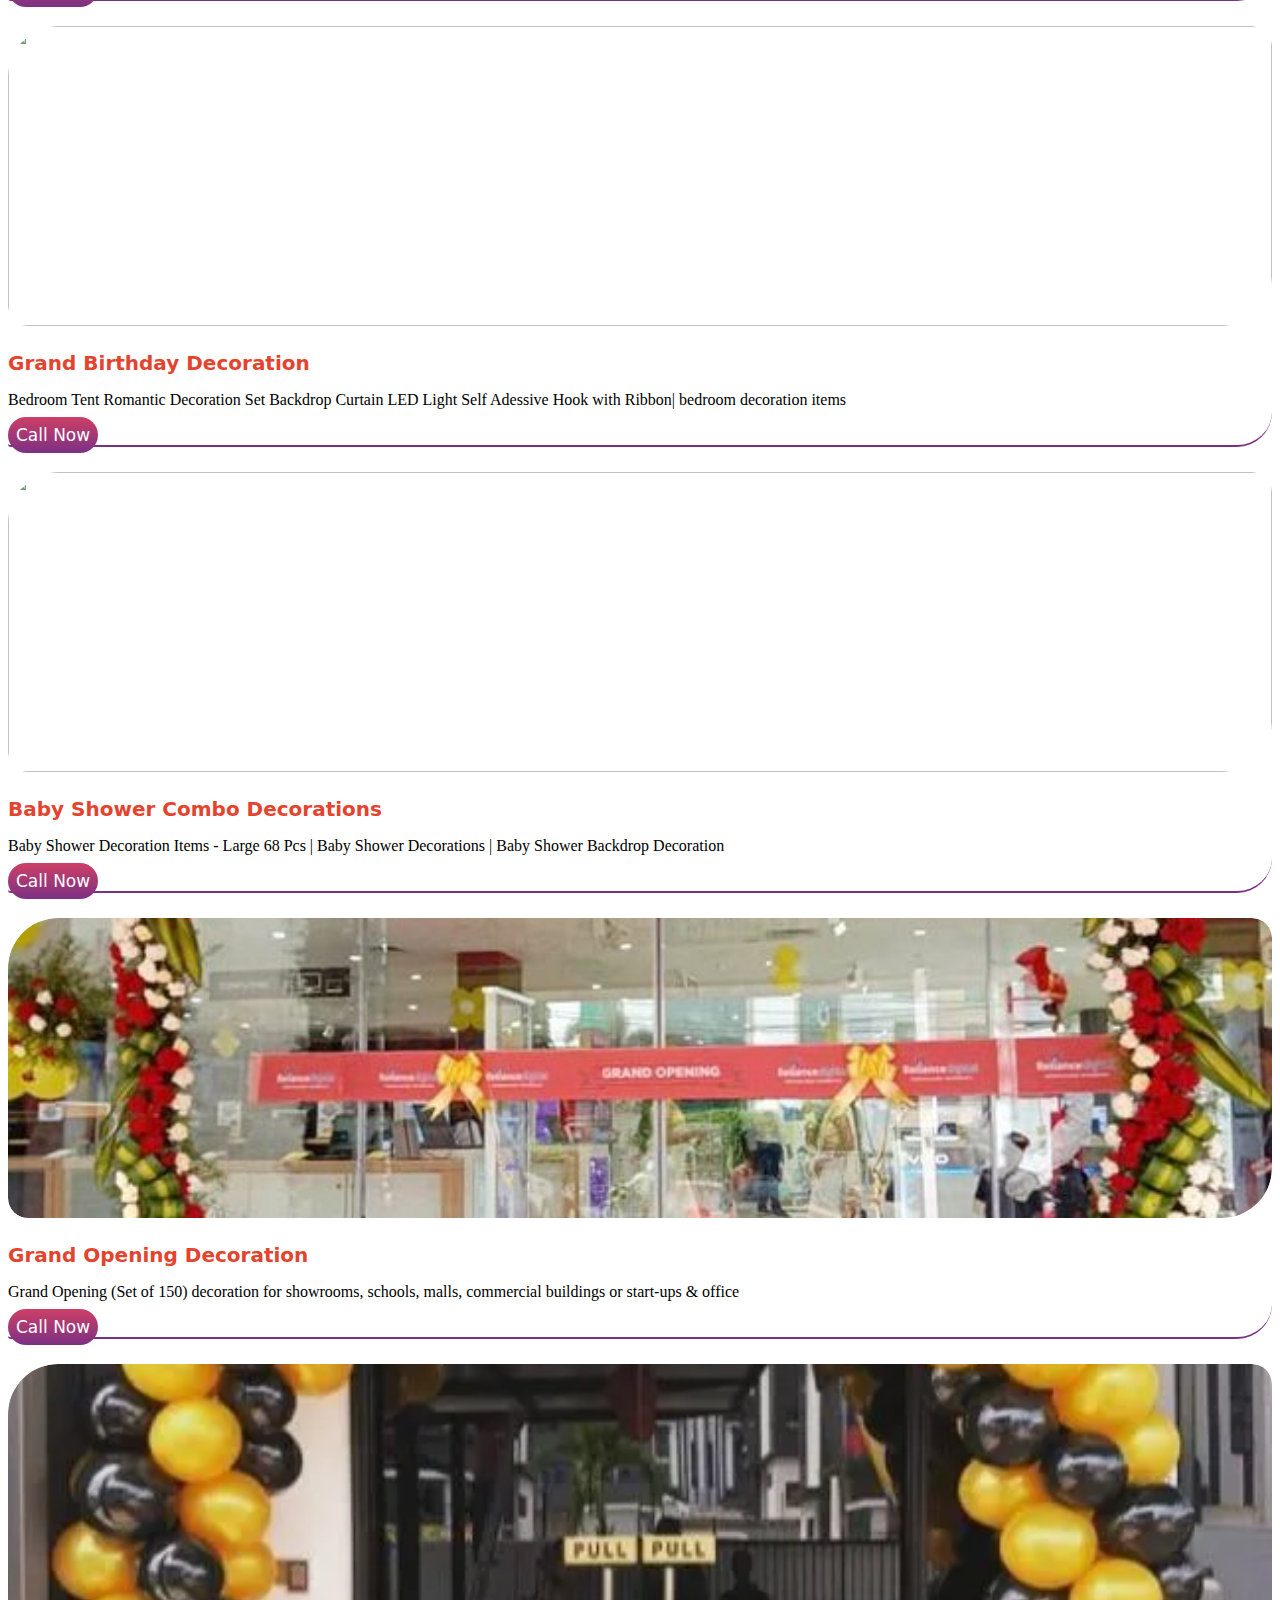
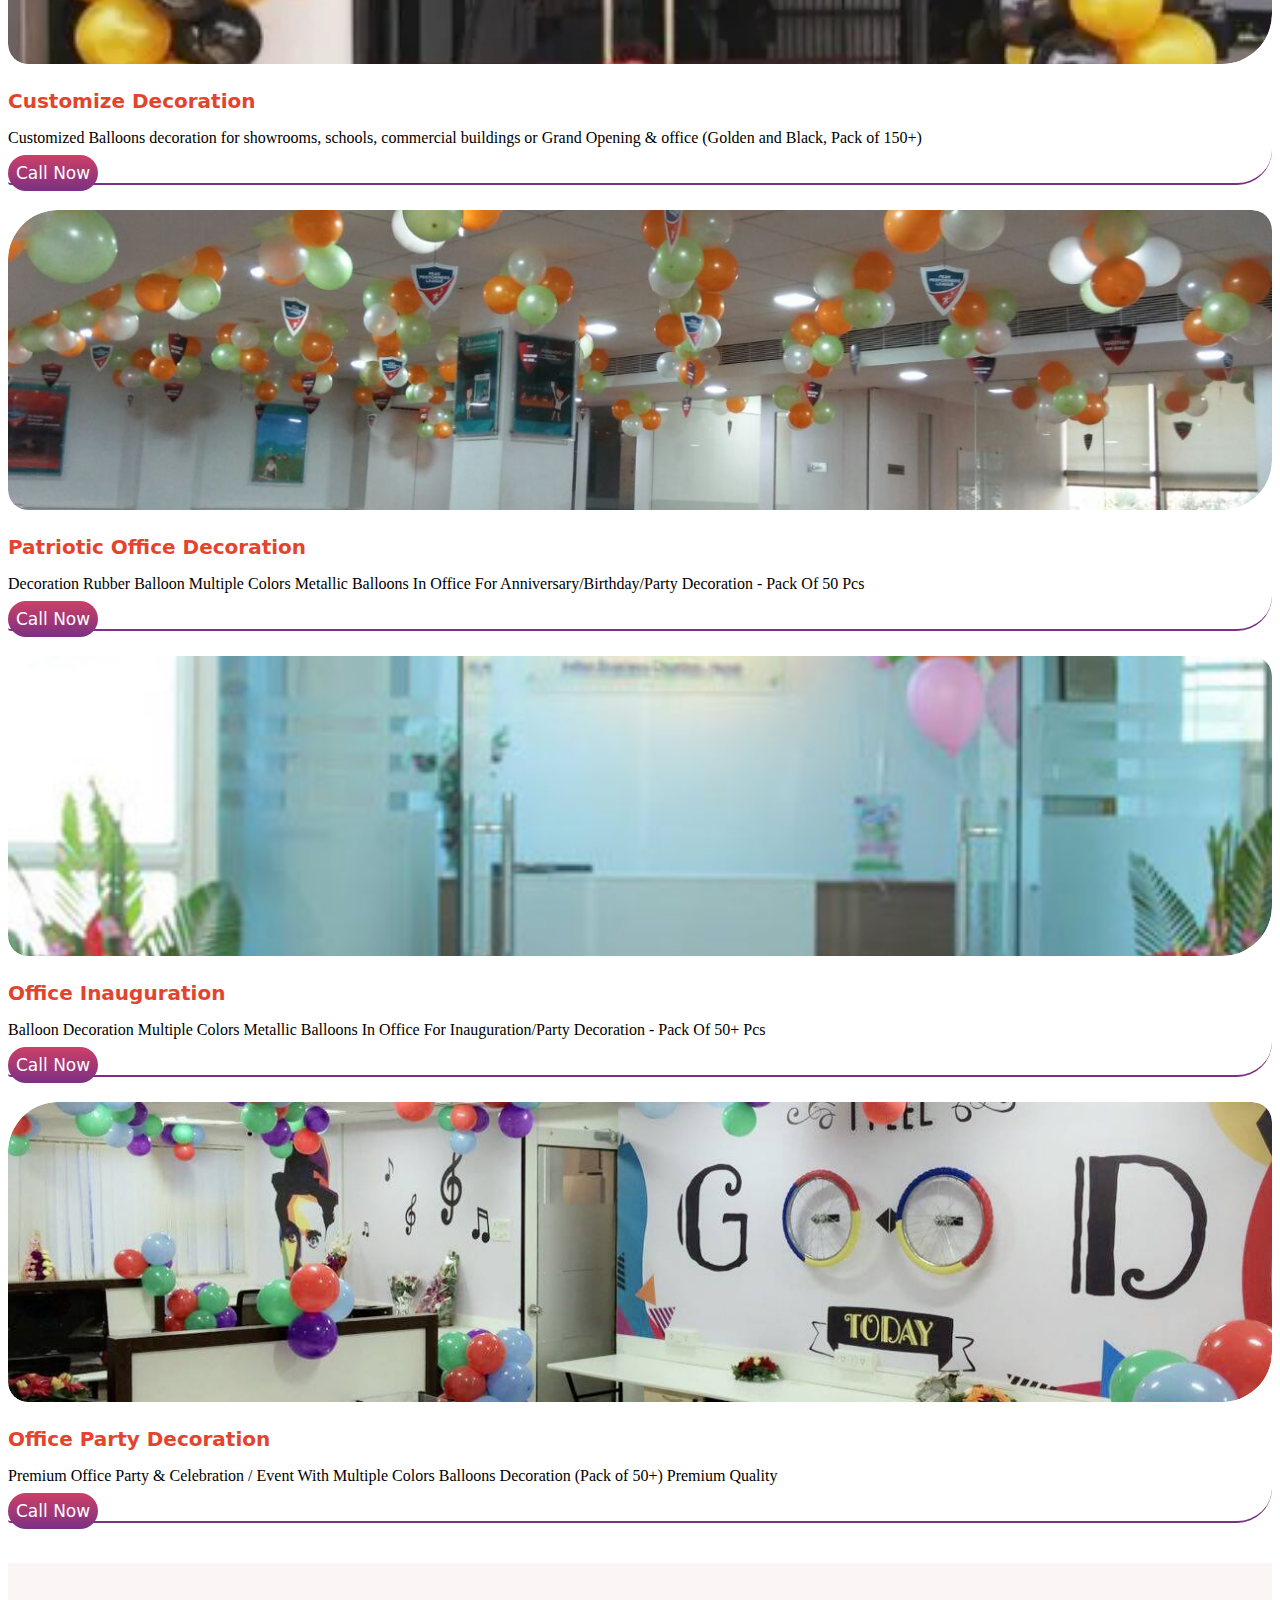
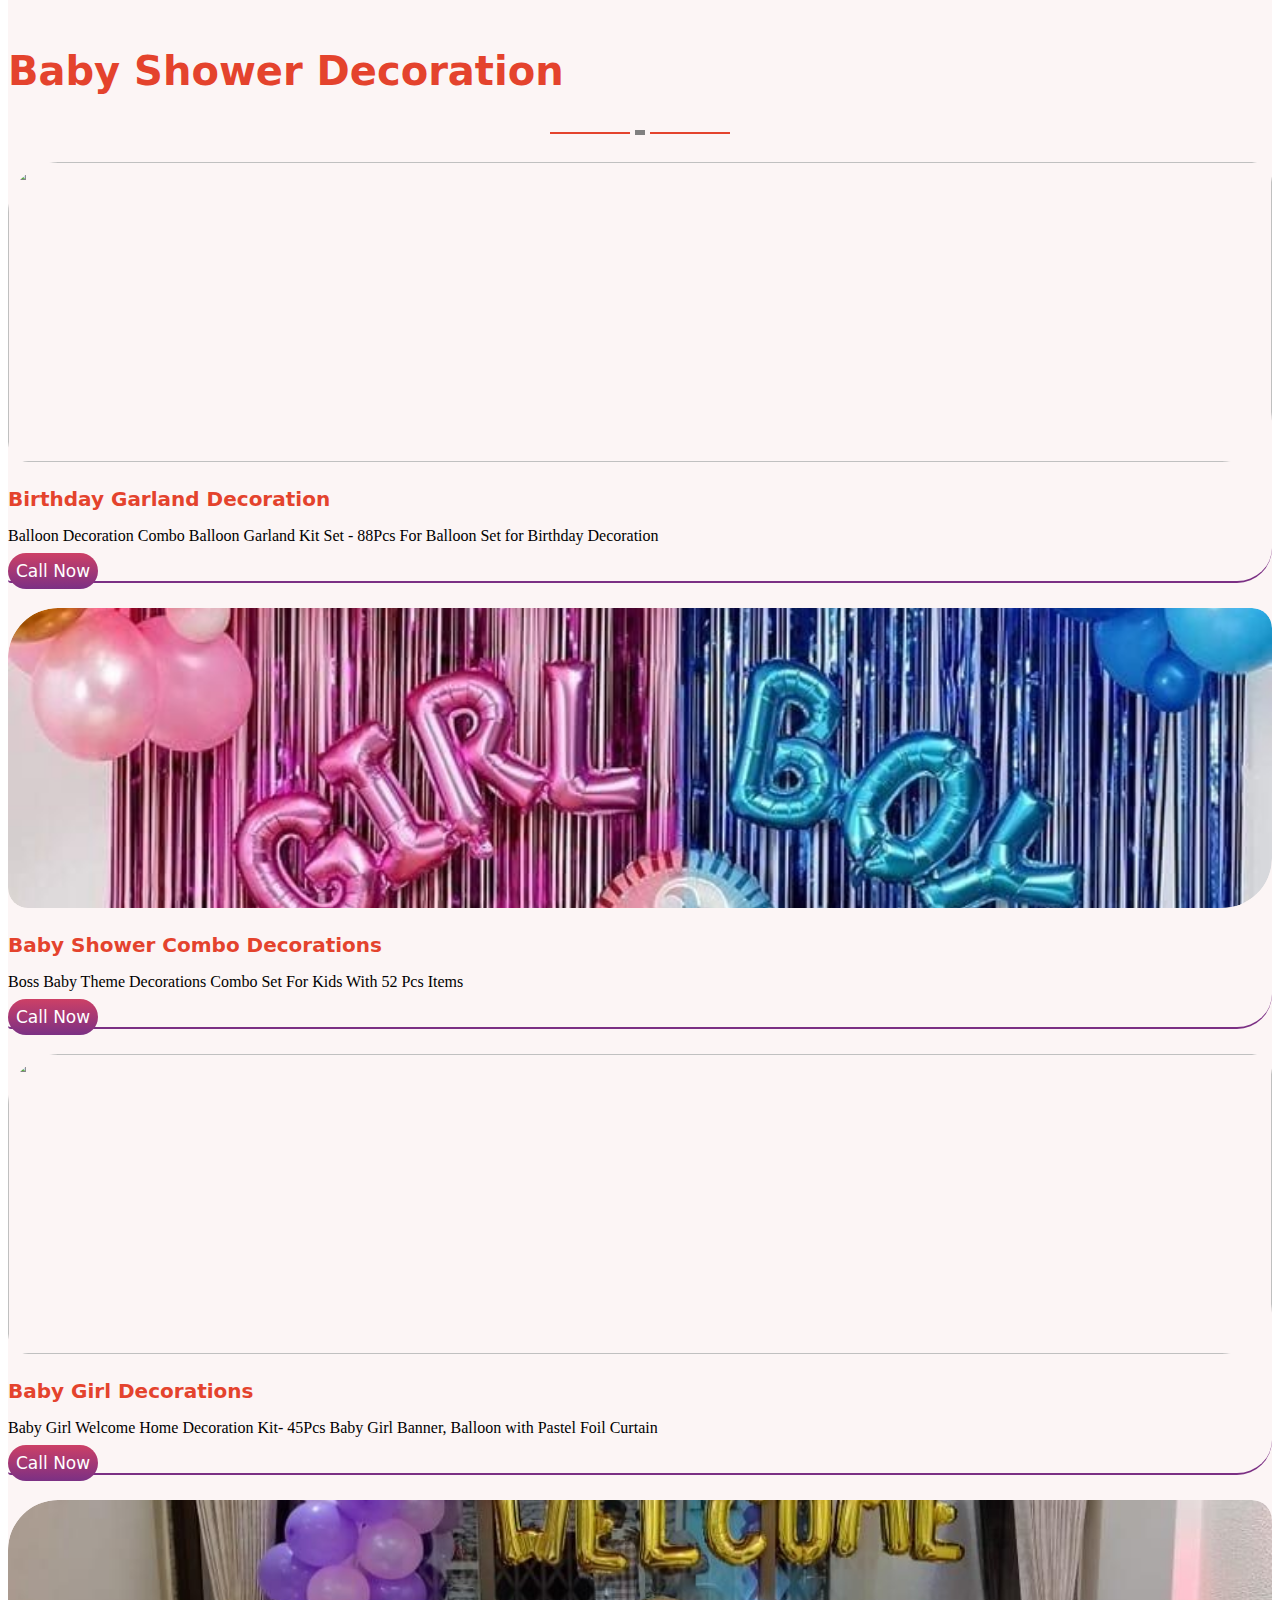
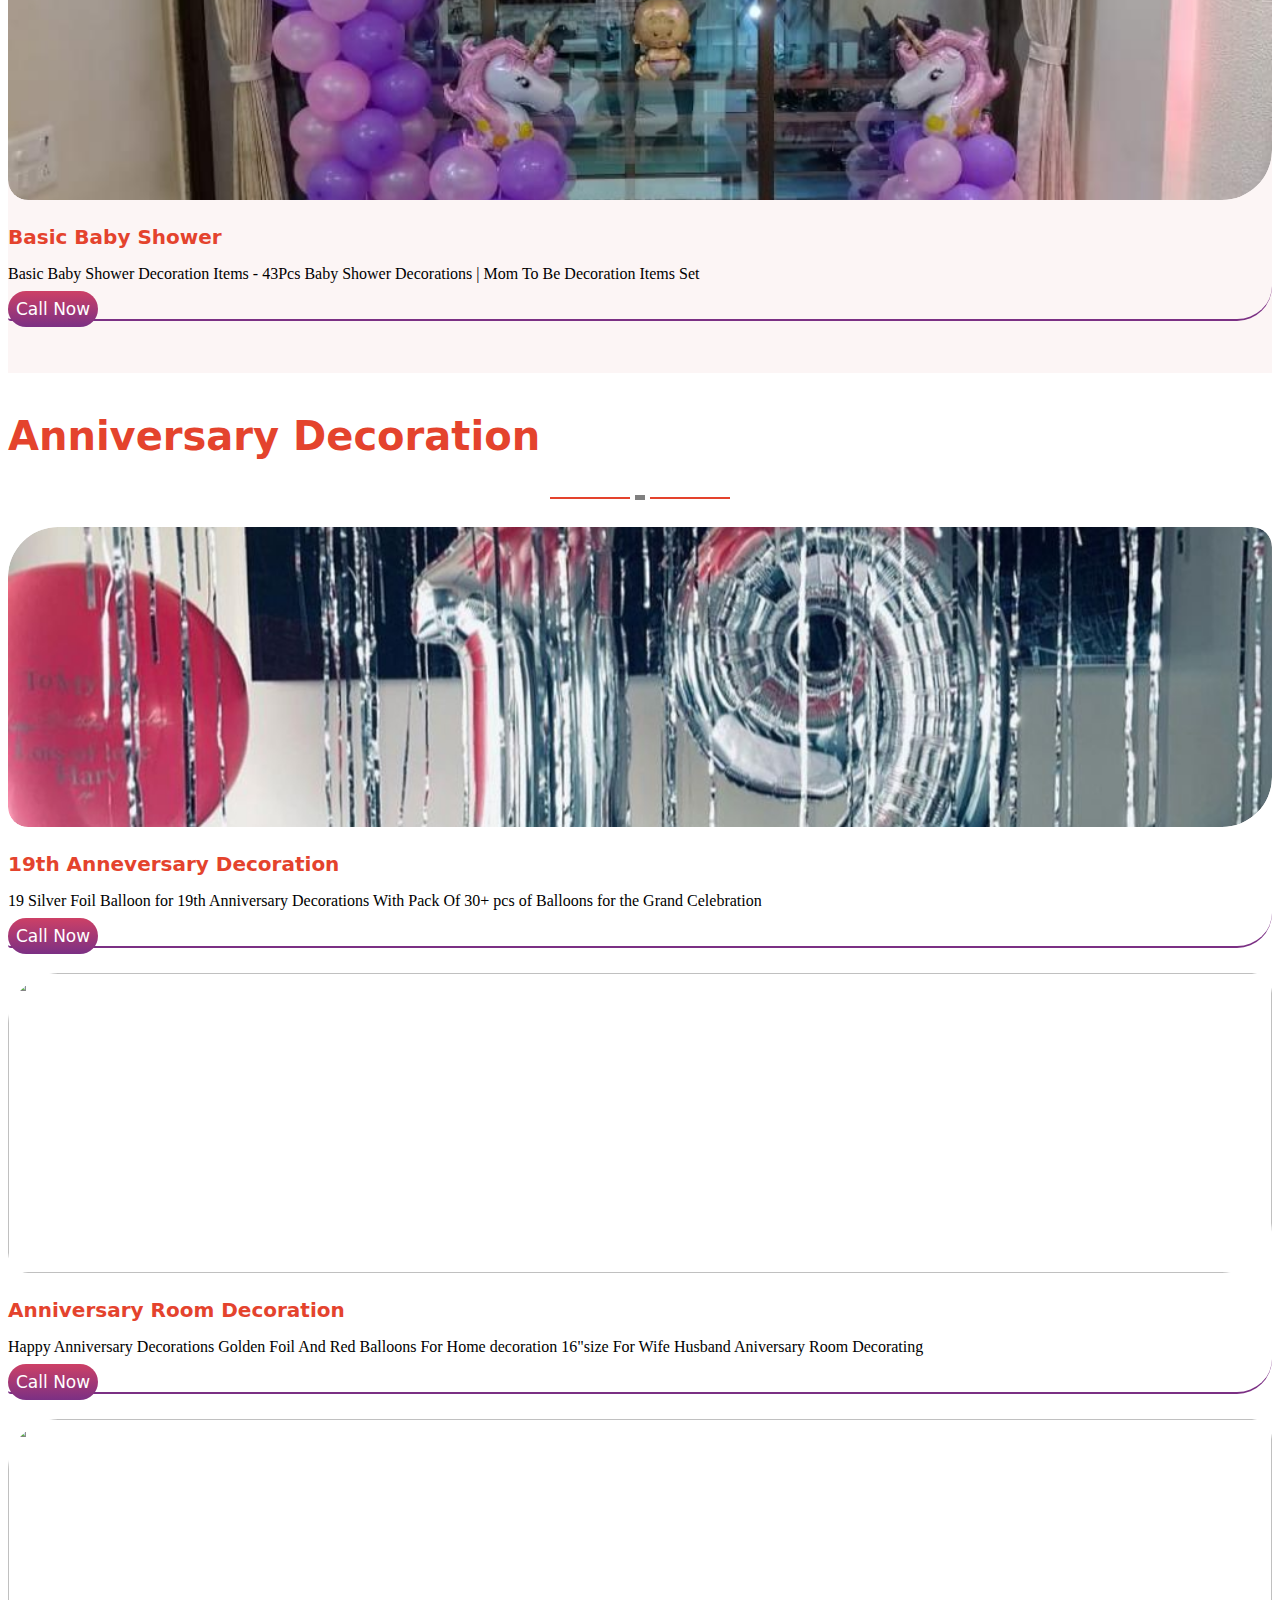
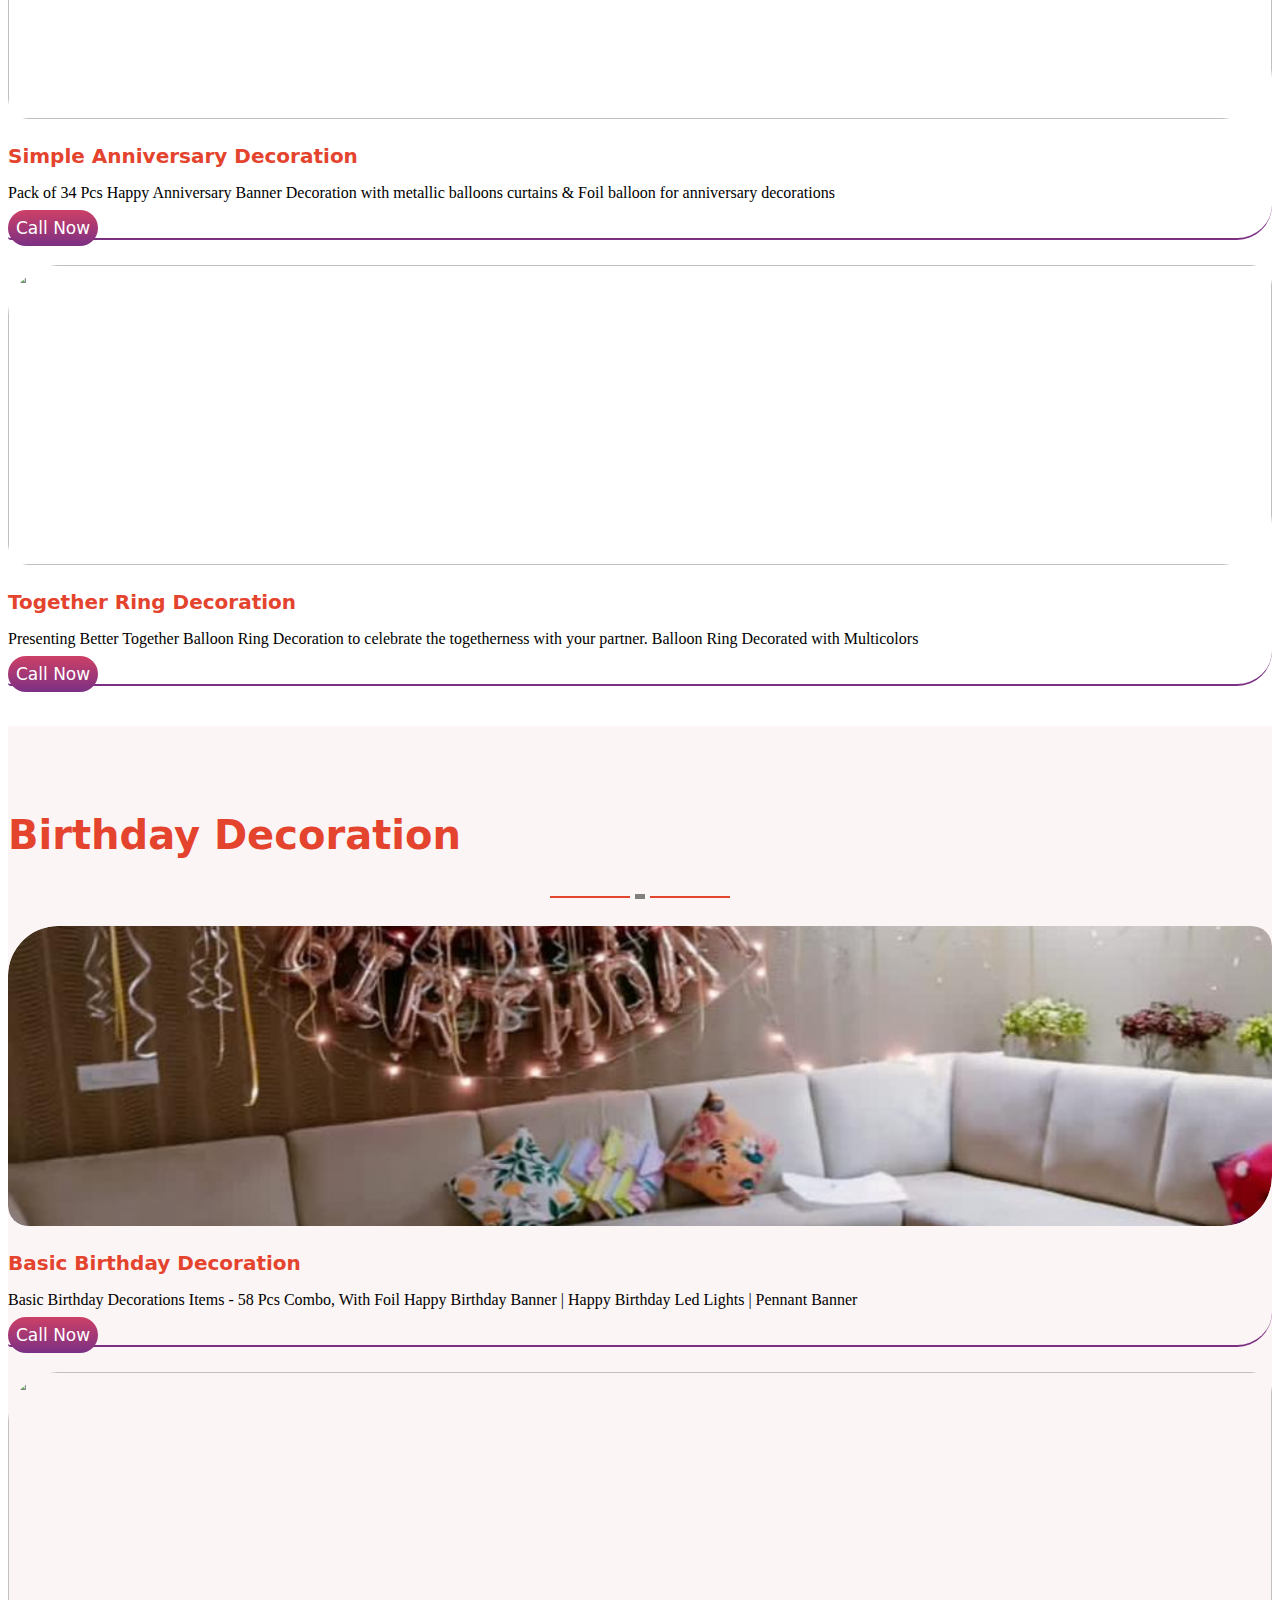
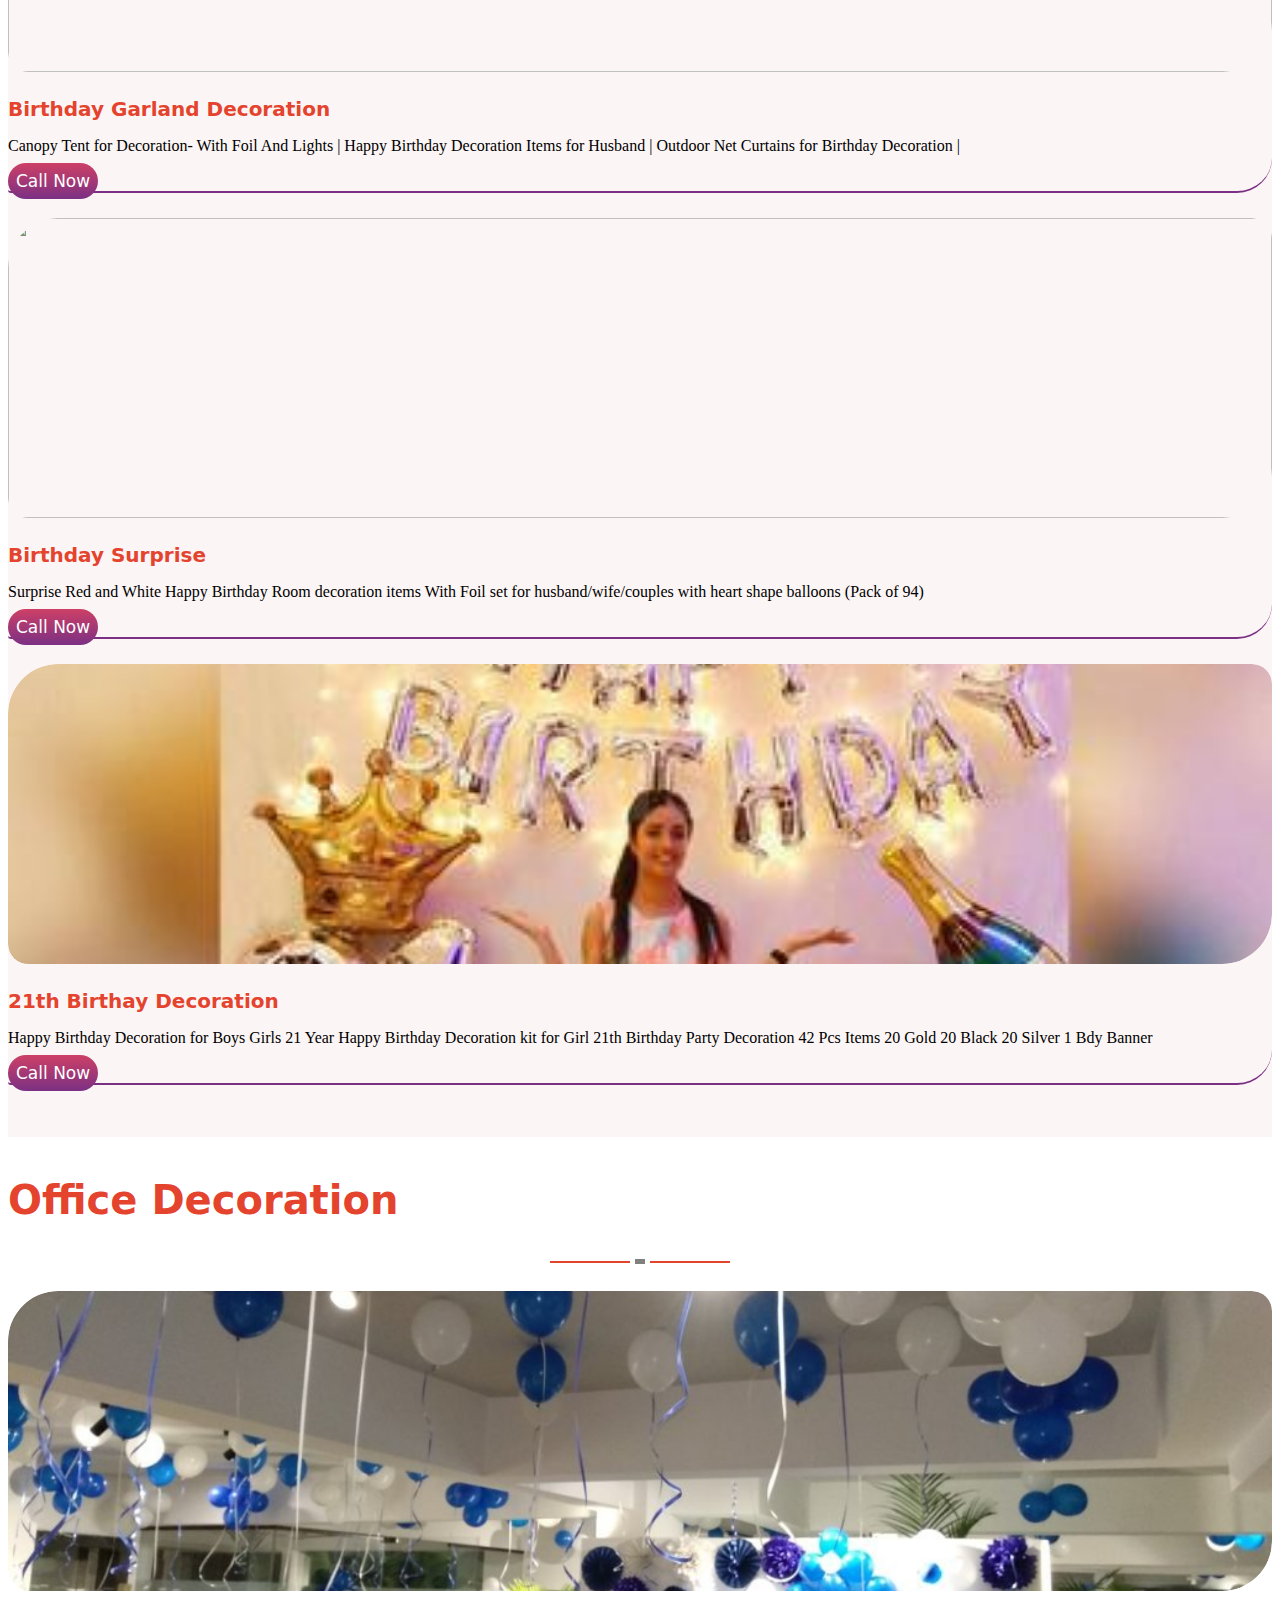
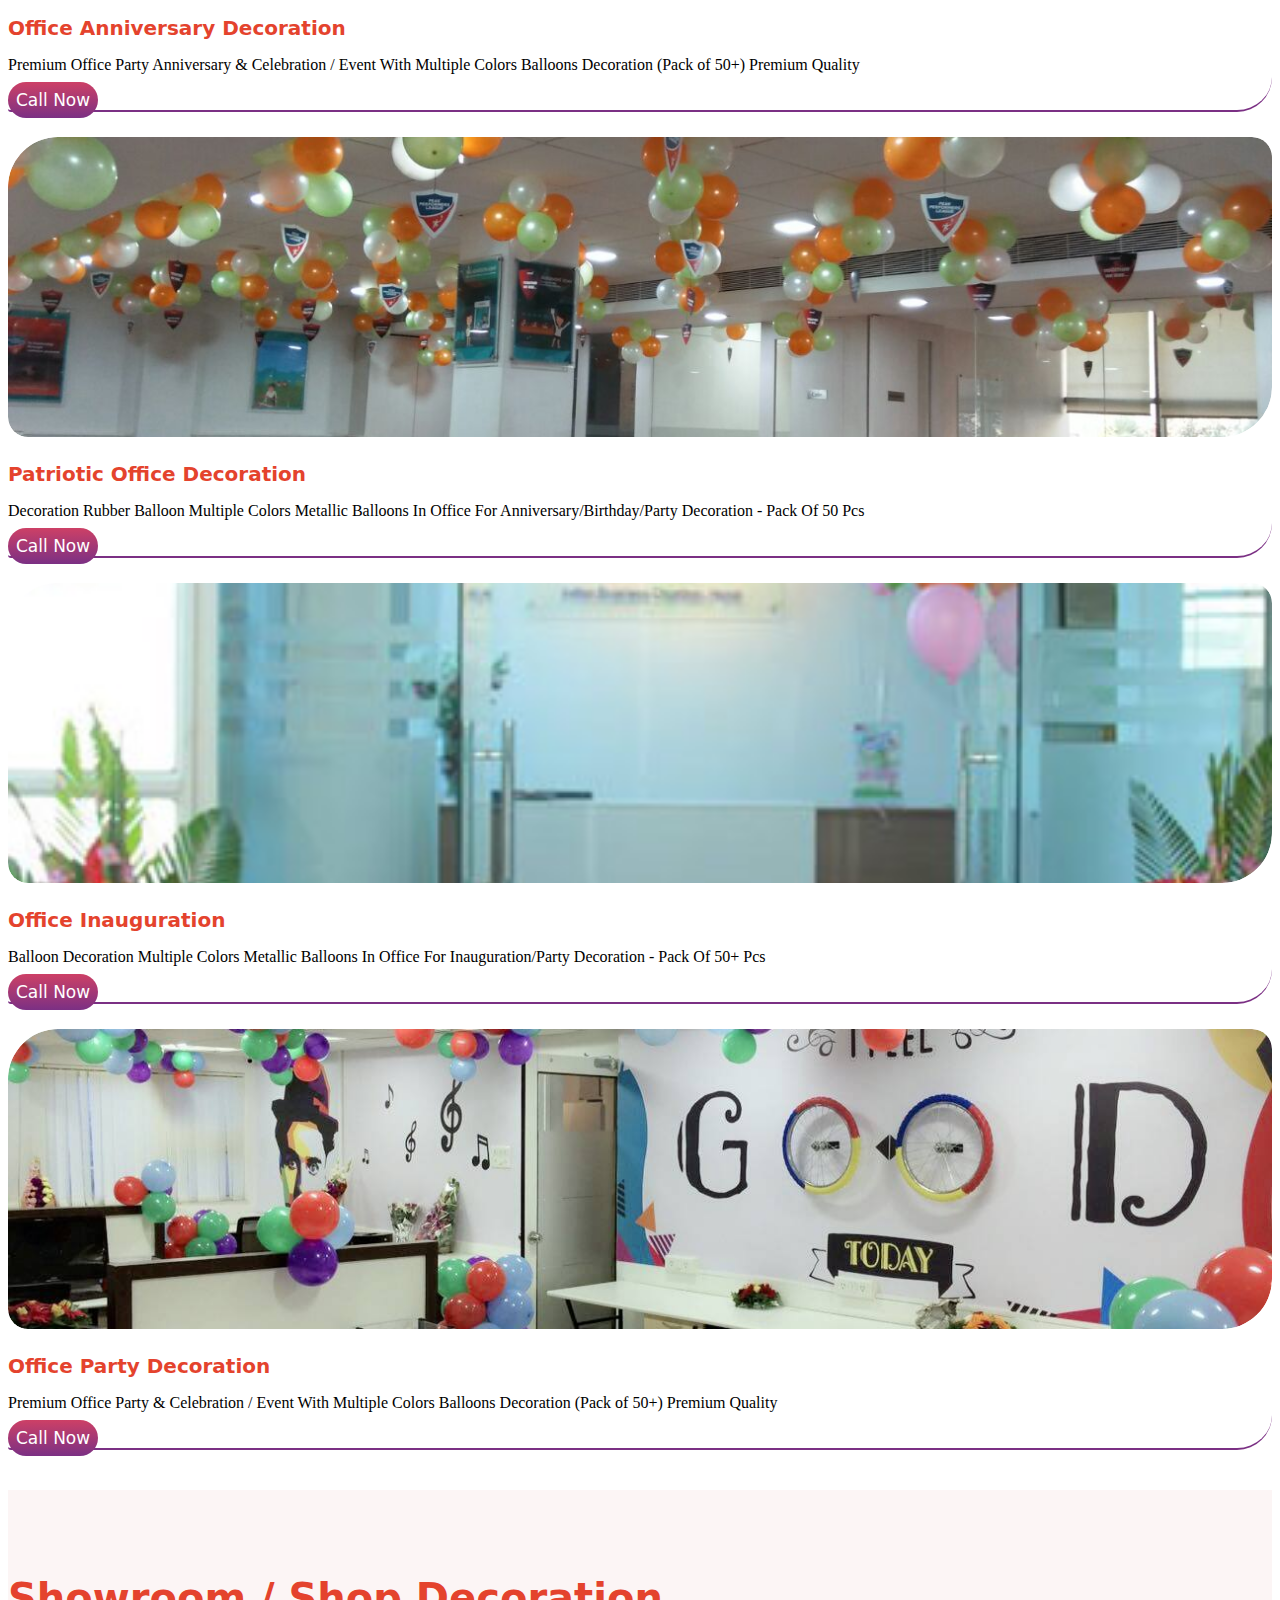
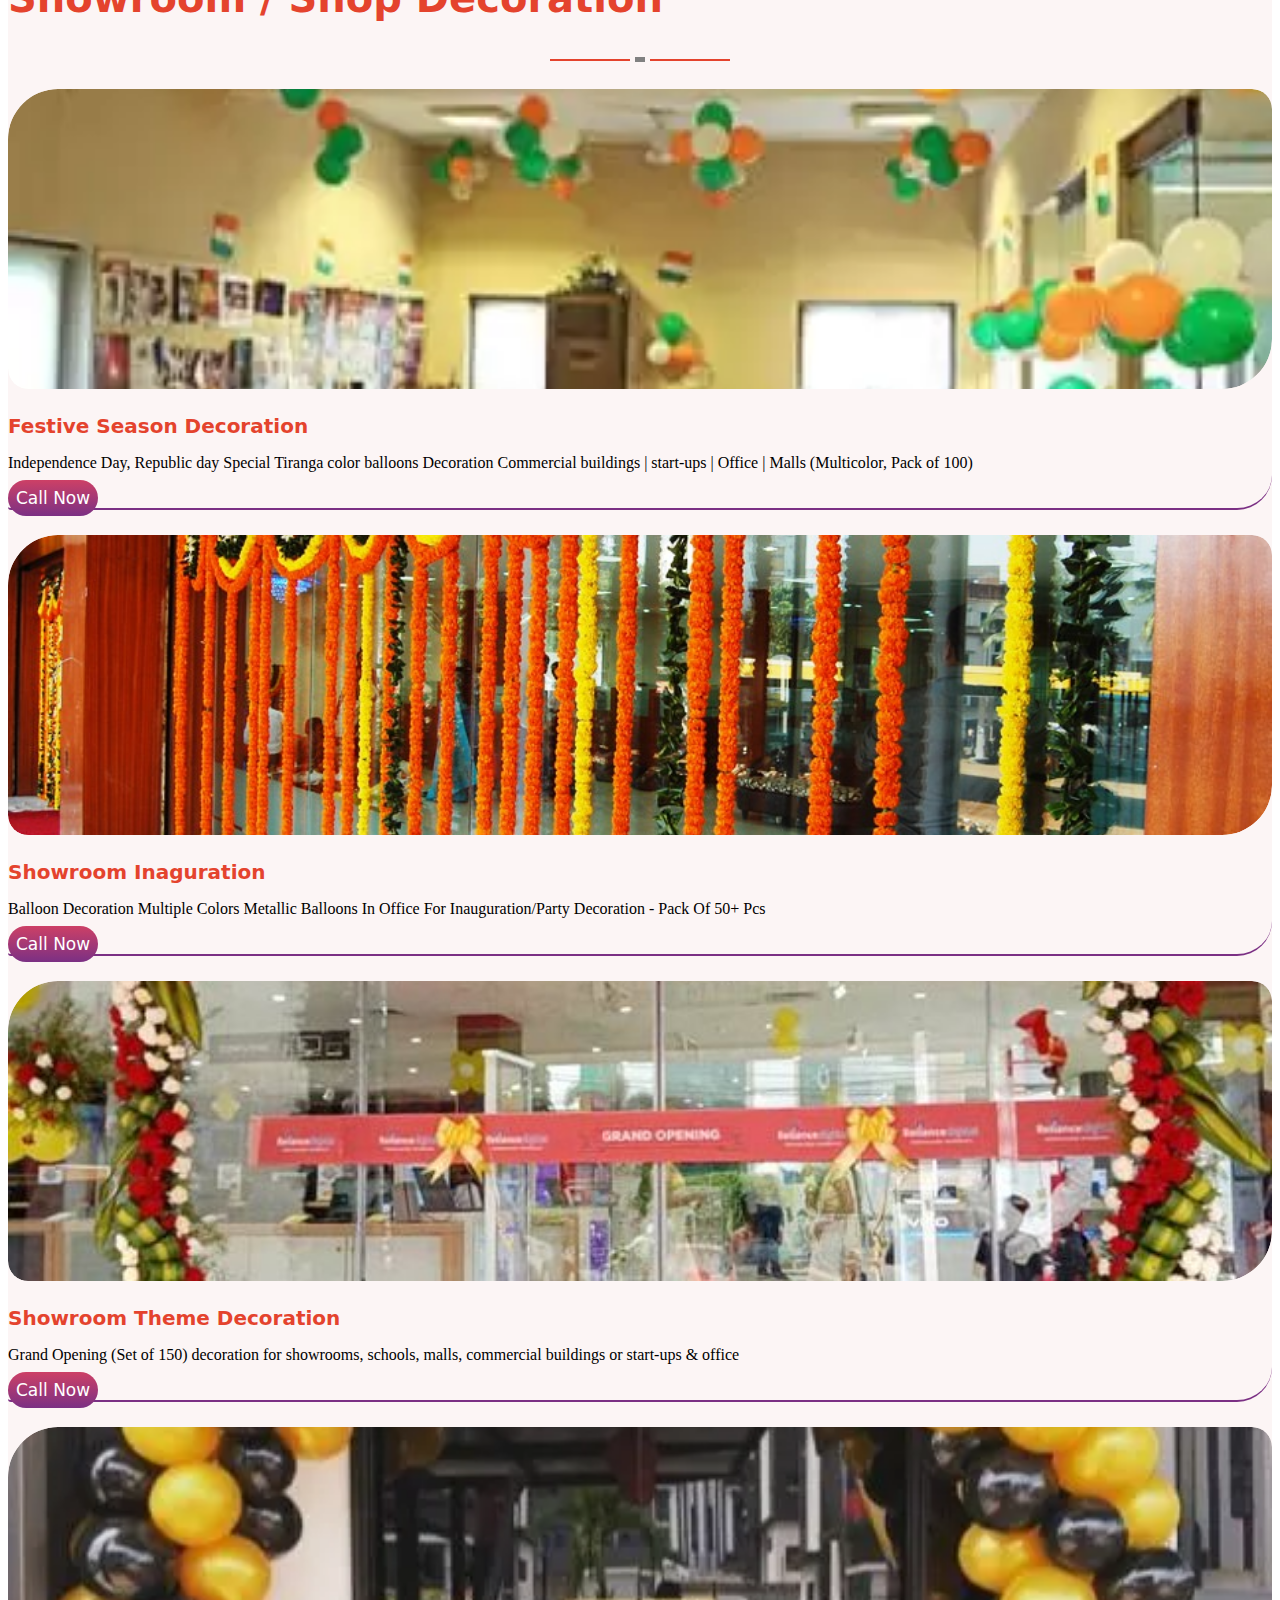
==== commit d6913bc9: "update" ====
--- a/index.html
+++ b/index.html
@@ -3,7 +3,7 @@
 
 <head>
     <meta charset="utf-8">
-    <title>Wish Me</title>
+    <title>WishMe</title>
     <meta name="description" content="Balloons Saloon Decoration in Jaipur starting at just Rs 1499 Get Deal Offer Ballon Saloon Birthday Decoration Jaipur, Whether it is a birthday party, anniversary, or any celebration, you can surprise your love one with the balloon decoration in Jaipur. ">
     <meta name="keywords" content="Balloon decoration, office decoration, office decoration Jaipur, birthday decoration Jaipur, happy birthday decoration, baby welcome decoration, baby shower, surprise anniversary decoration, balloon decoration shop, showroon decoration with best price start with 1499 rupees, balloon decoration in Jaipur, Balloon Decoration near me, Balloon decoration near by, decoration for birthday at home in Jaipur.">
     <meta name="google-site-verification" content="1KAsBWQ1MYIZU4Oa6_dAK3T2n_tZl9d6cSCYuZ8-E8k" />
@@ -780,7 +780,7 @@
                         <div class="col-6 p-2">
                             <div class="geeks2 img-gradient">
 
-                                <img src="newimage/bann1.jpg" class="img-fluid">
+                                <img src="./scene-Iron-Man.webp" class="img-fluid">
                                 <div class=" listingDiv2">
                                     <p class="autoData1 mb-1 text-center"><span>Birthday</span> Car Decoration</p>
                                 </div>
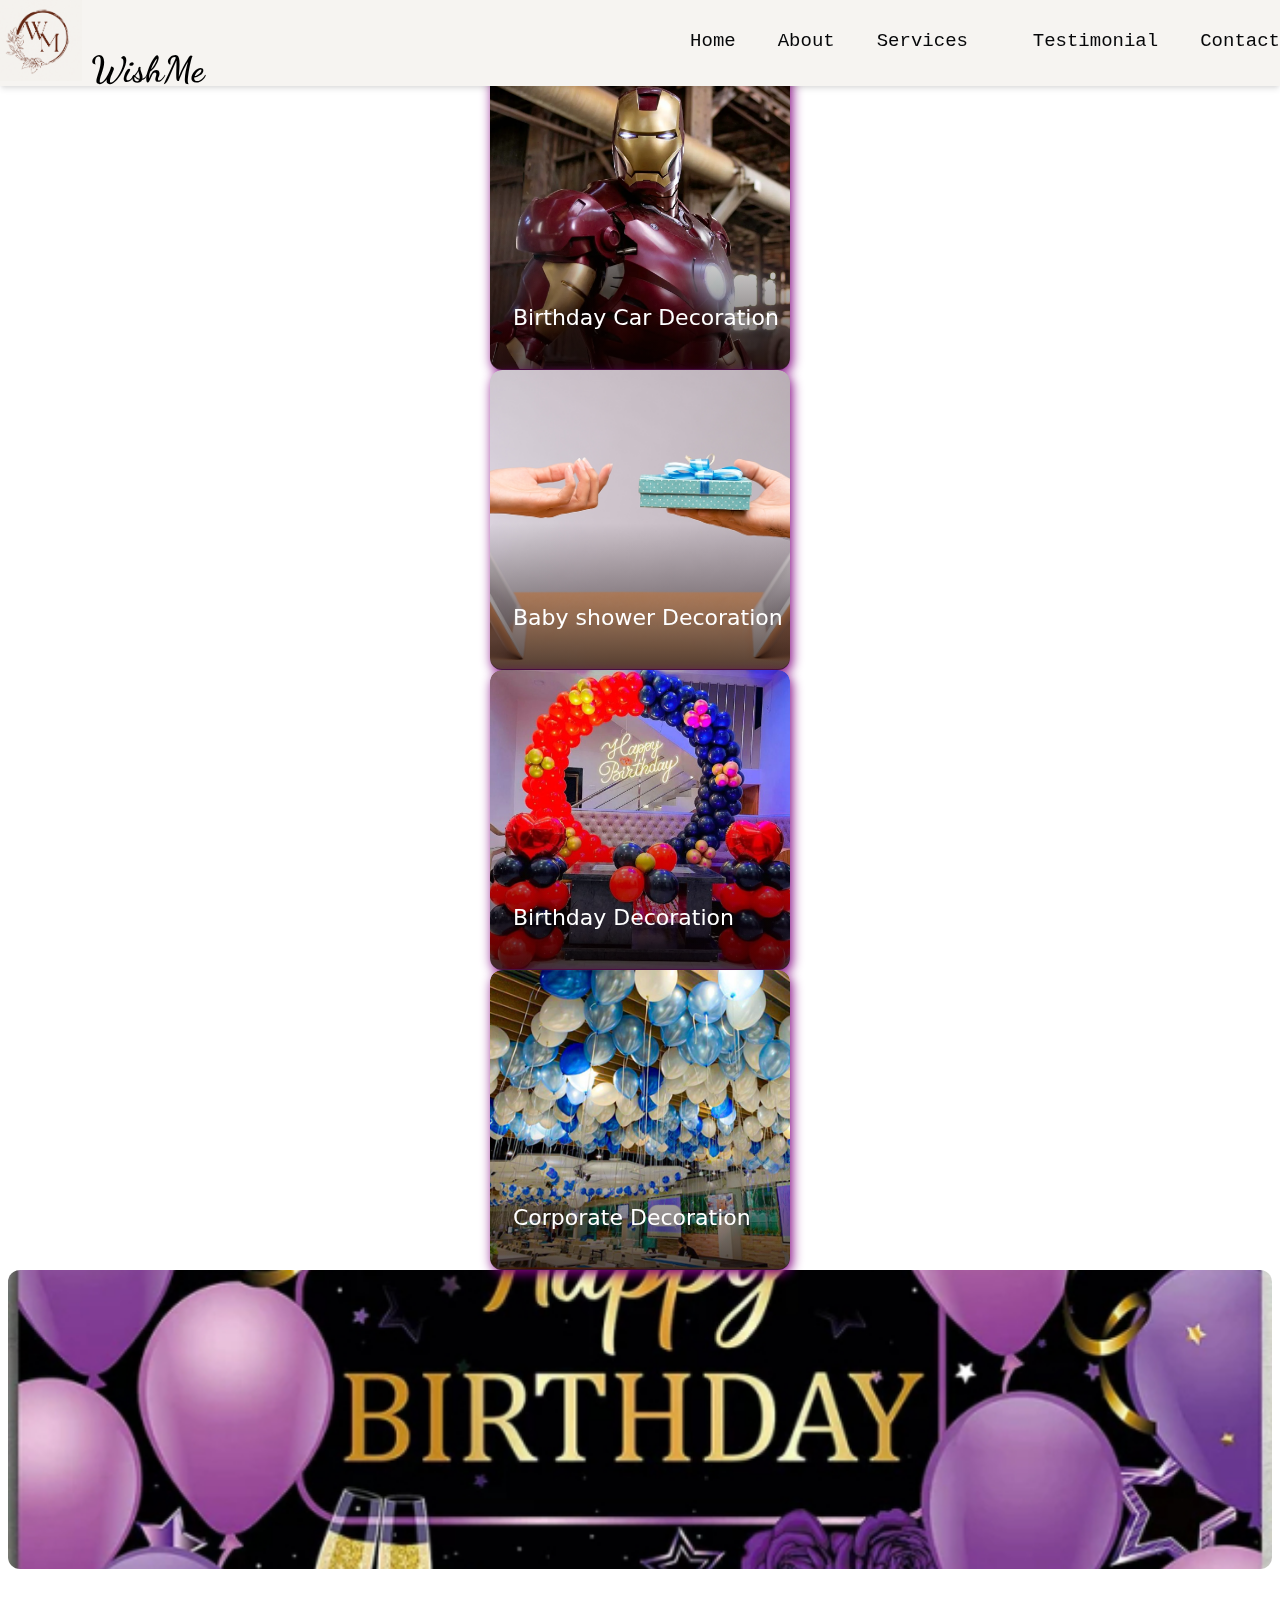
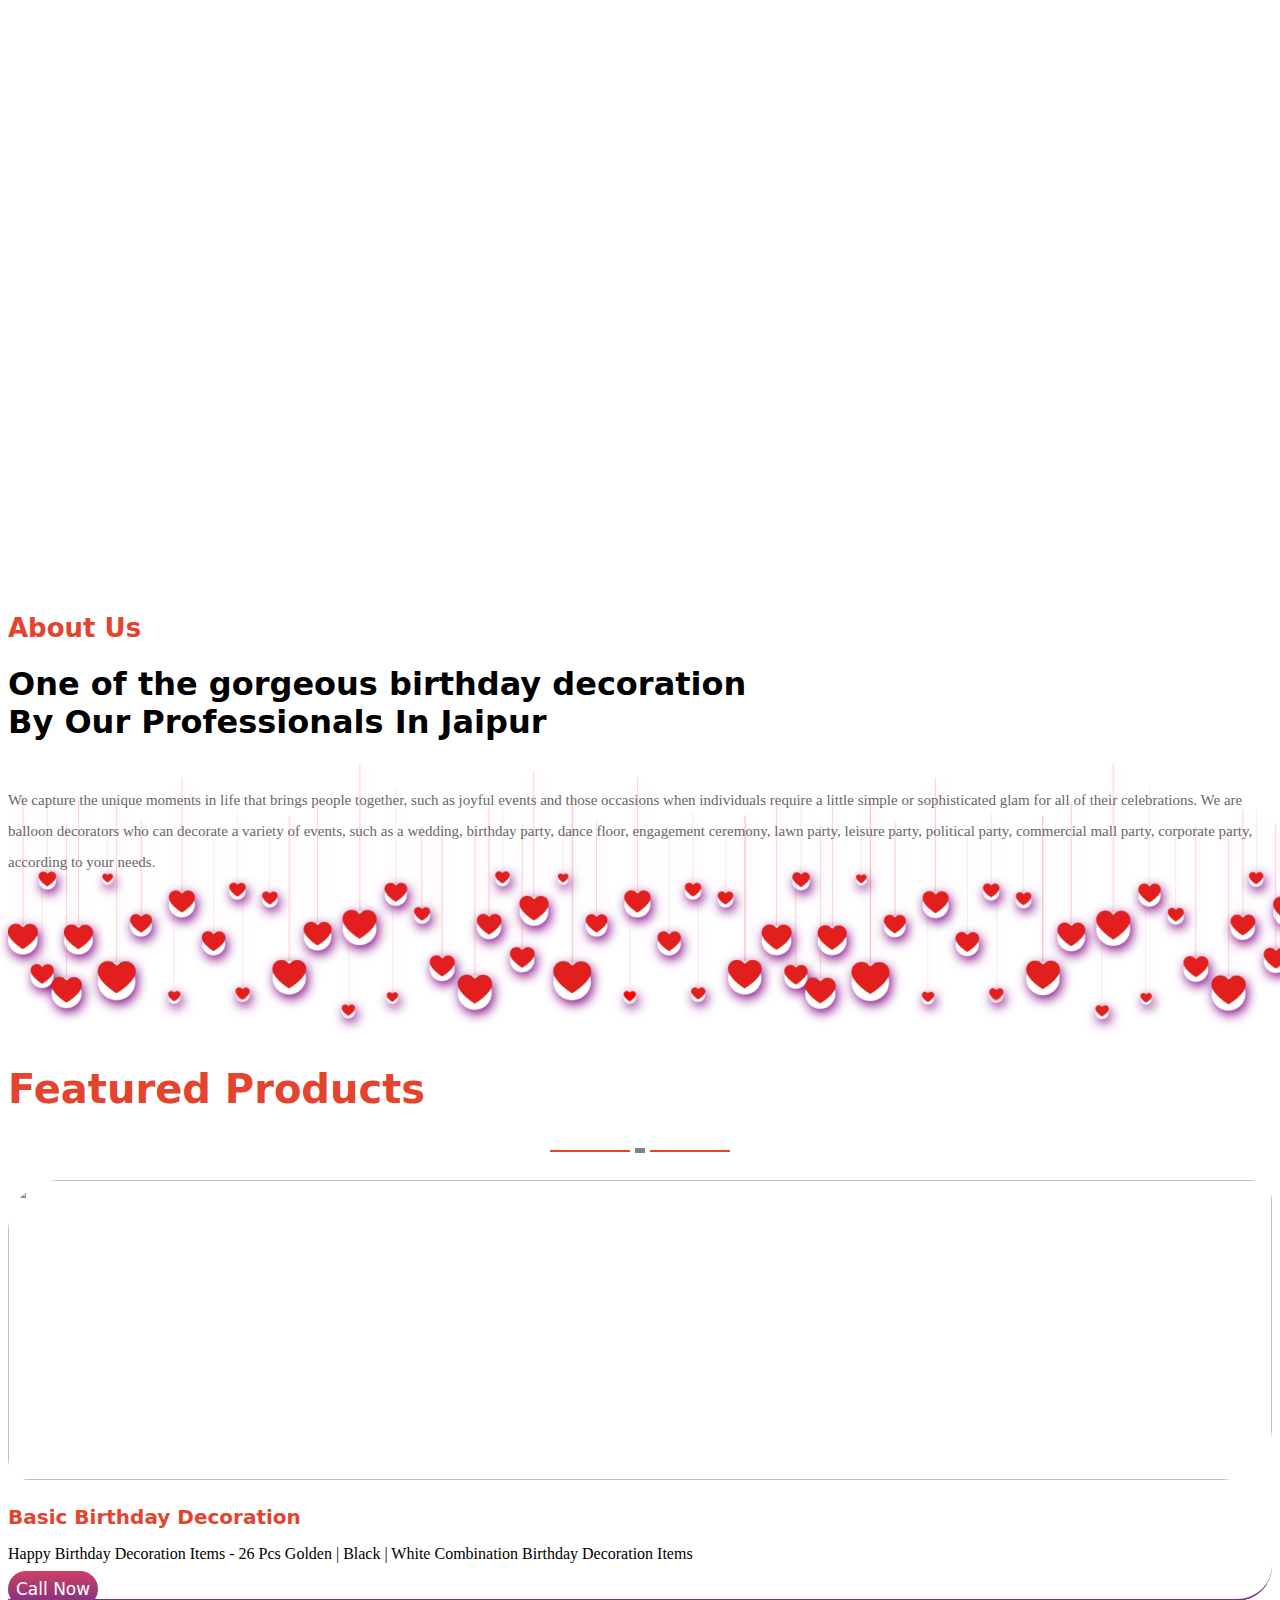
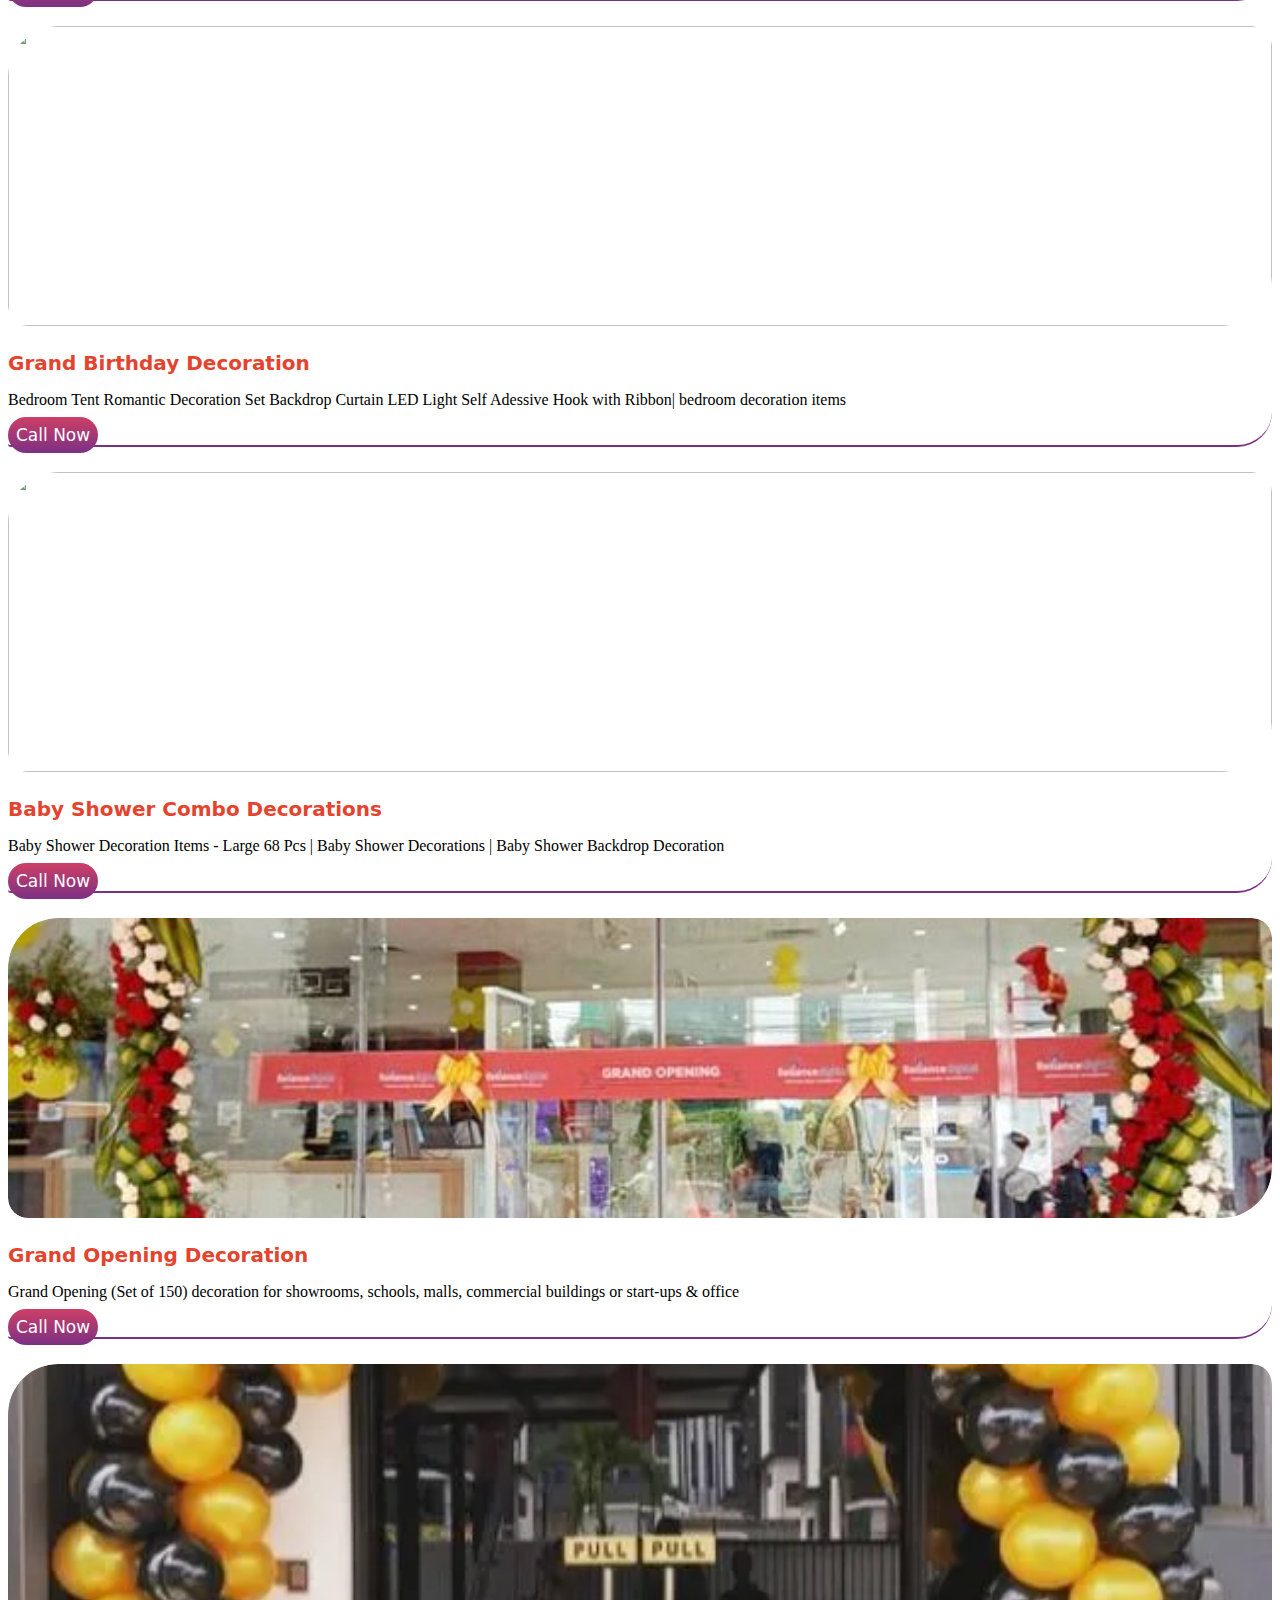
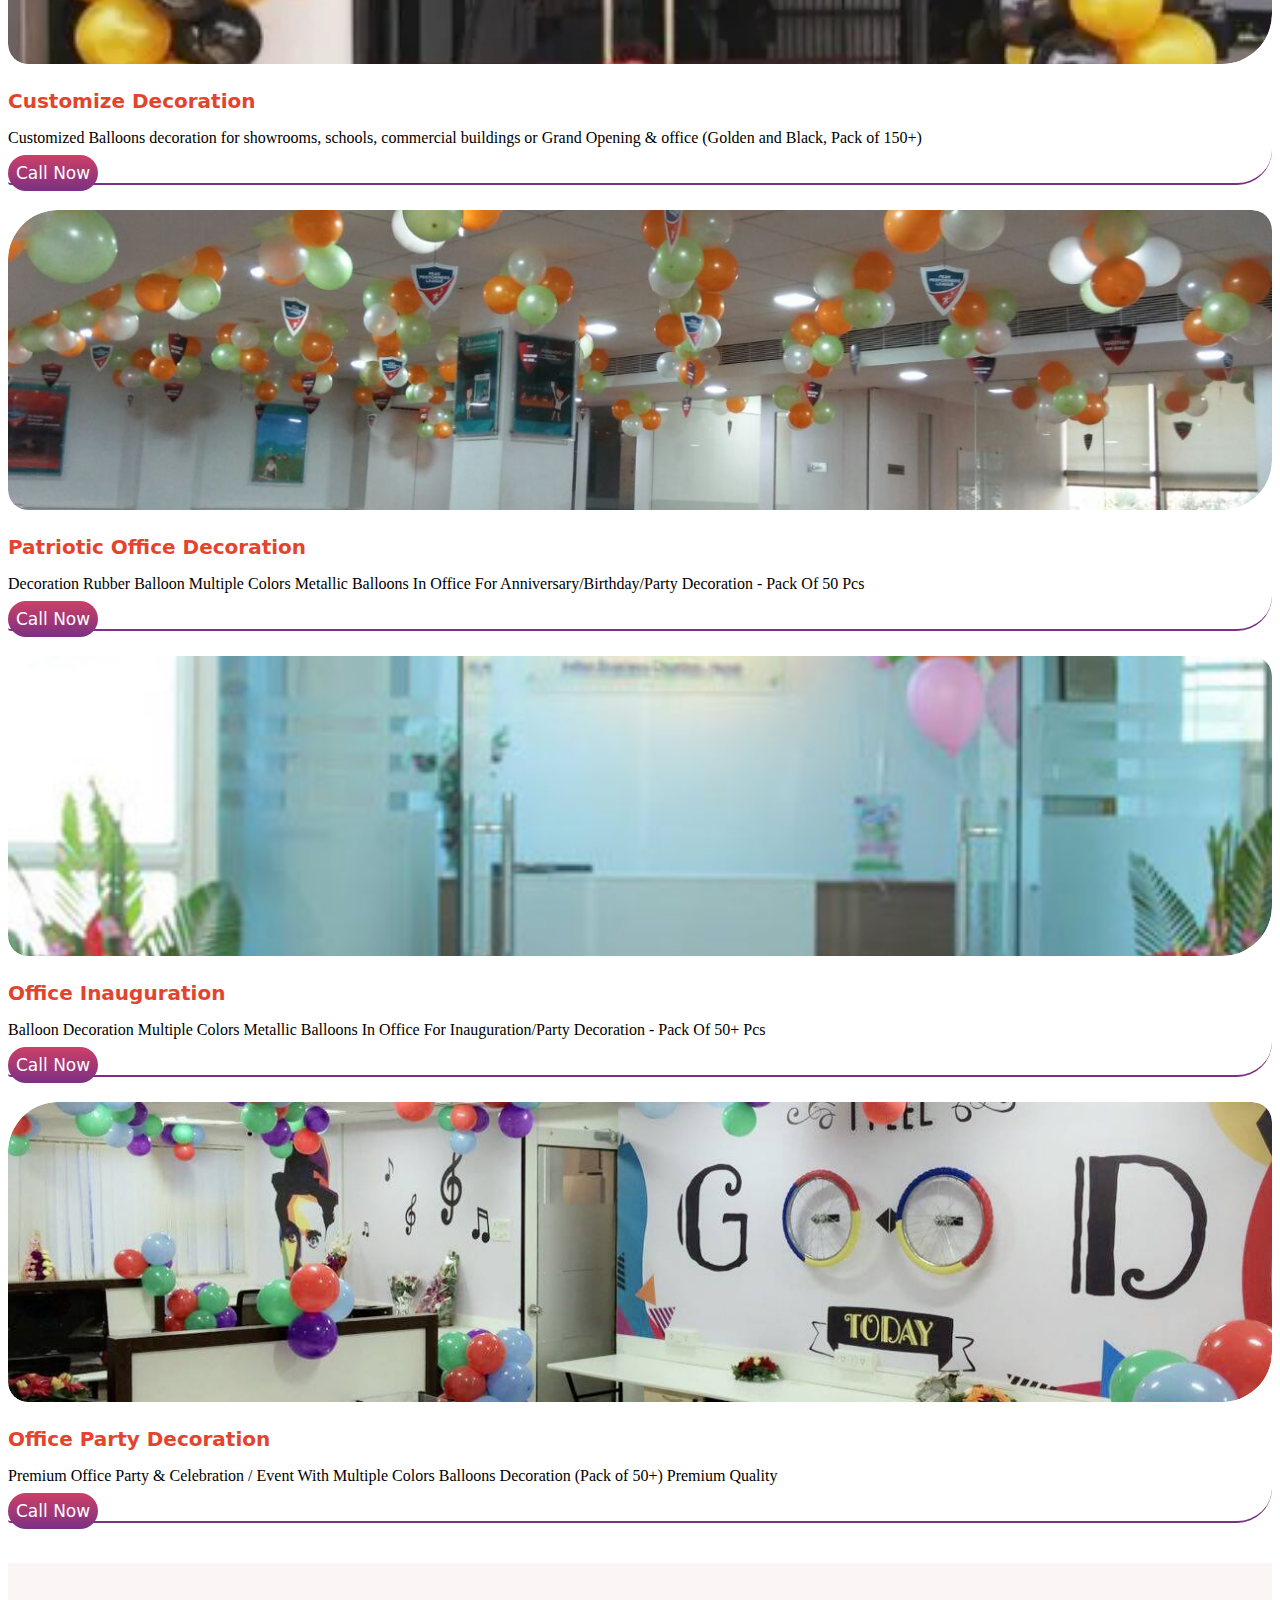
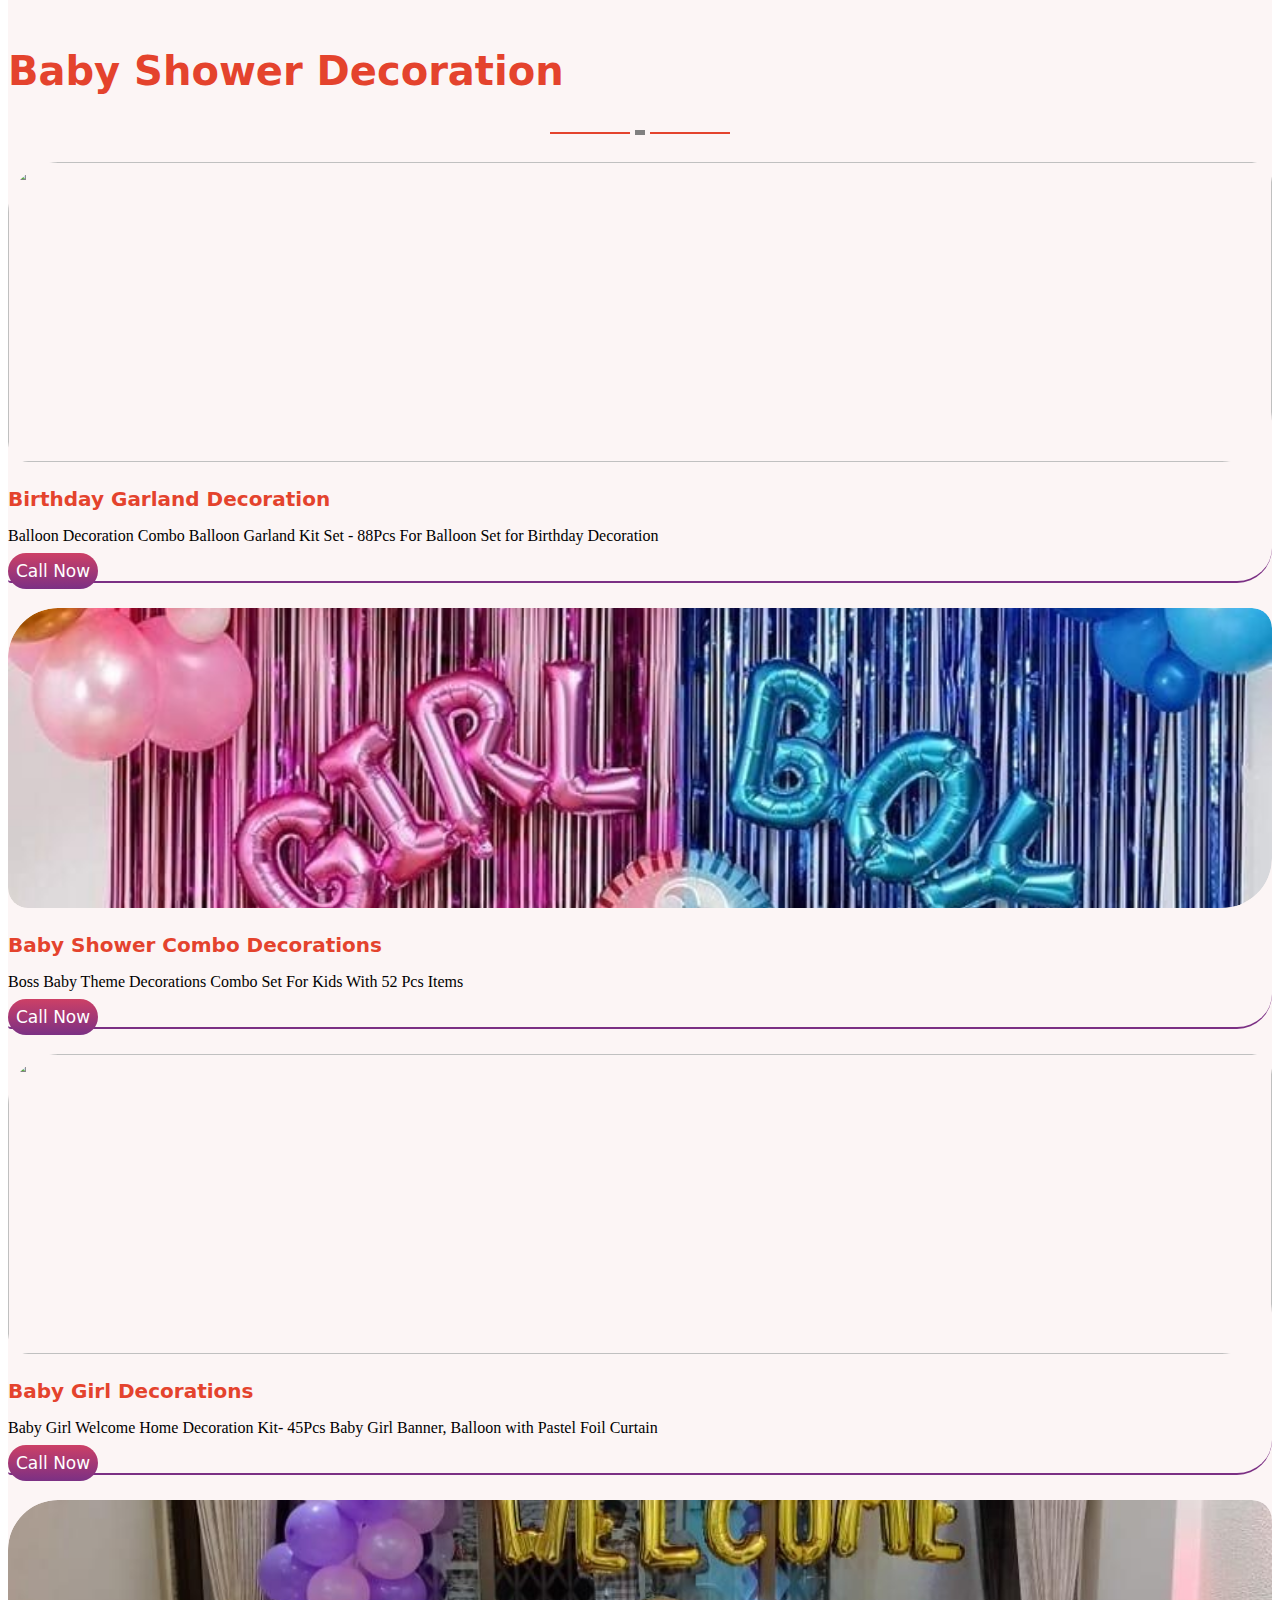
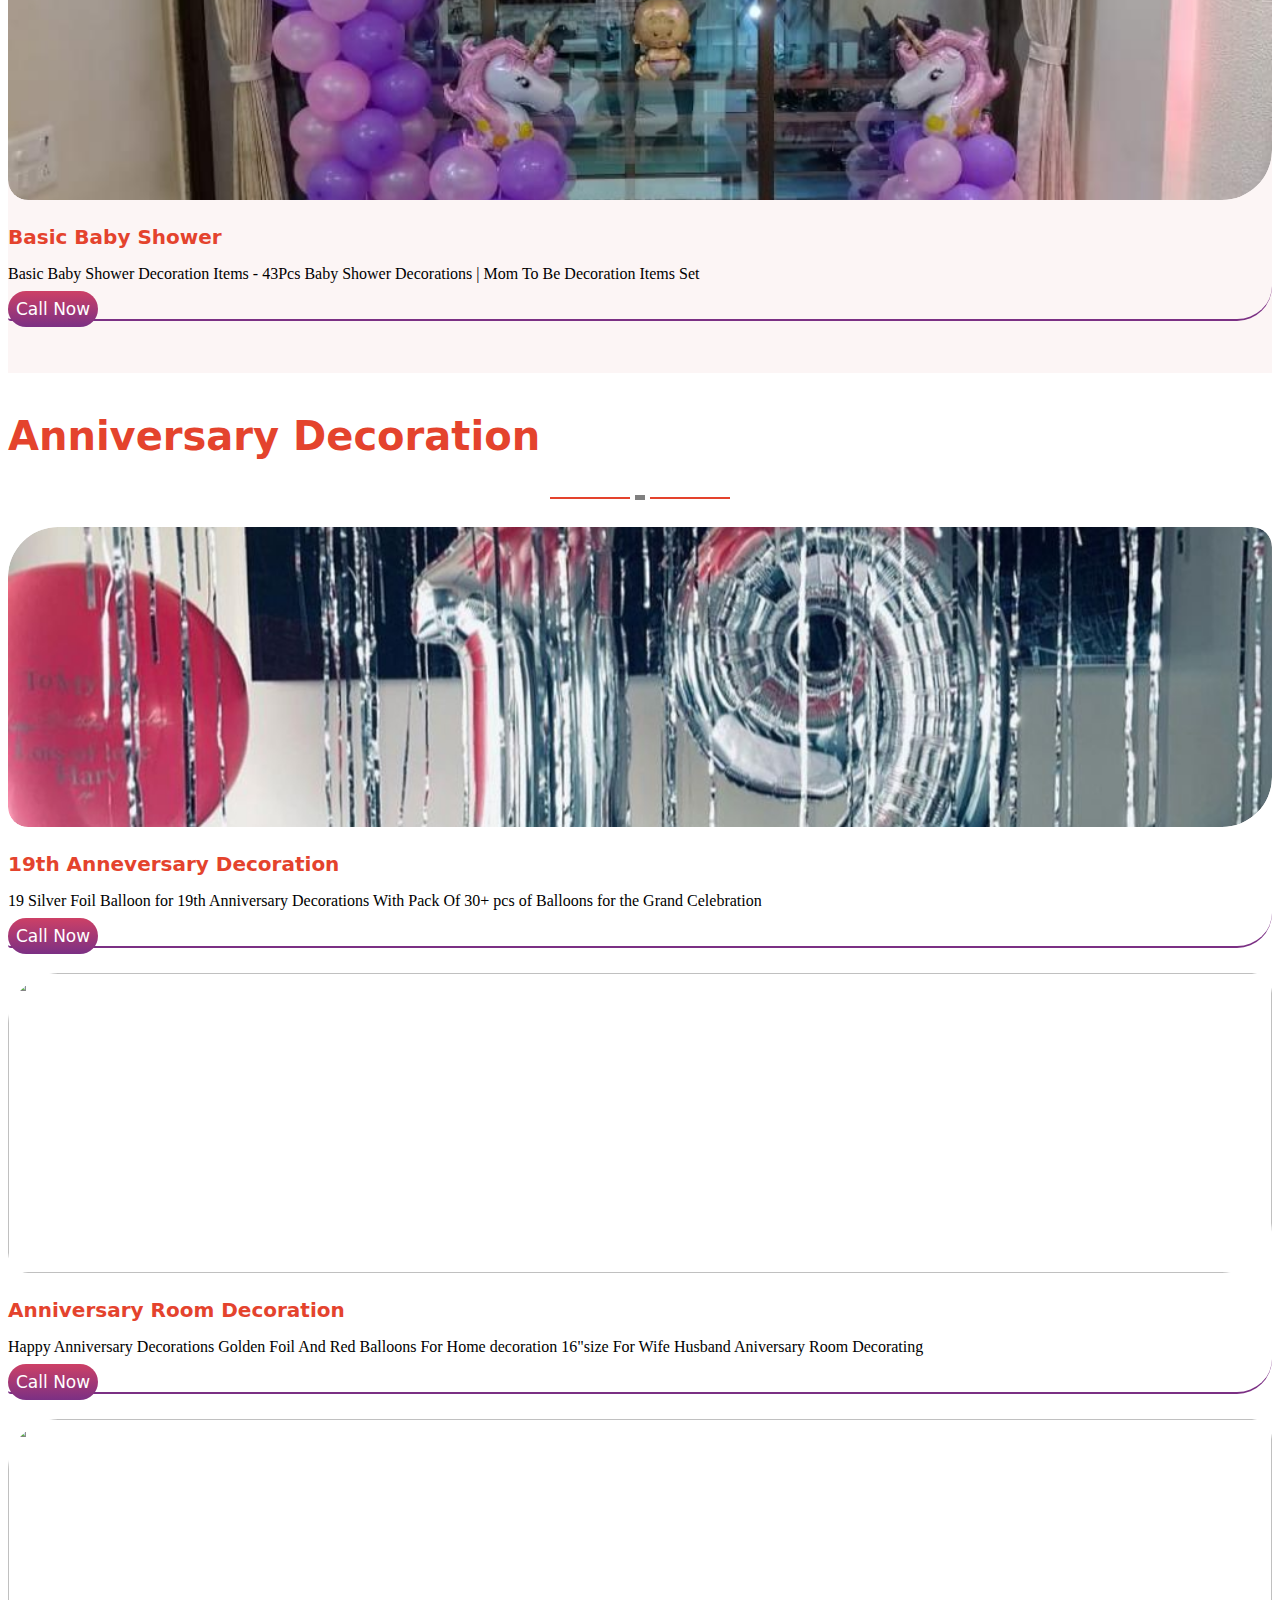
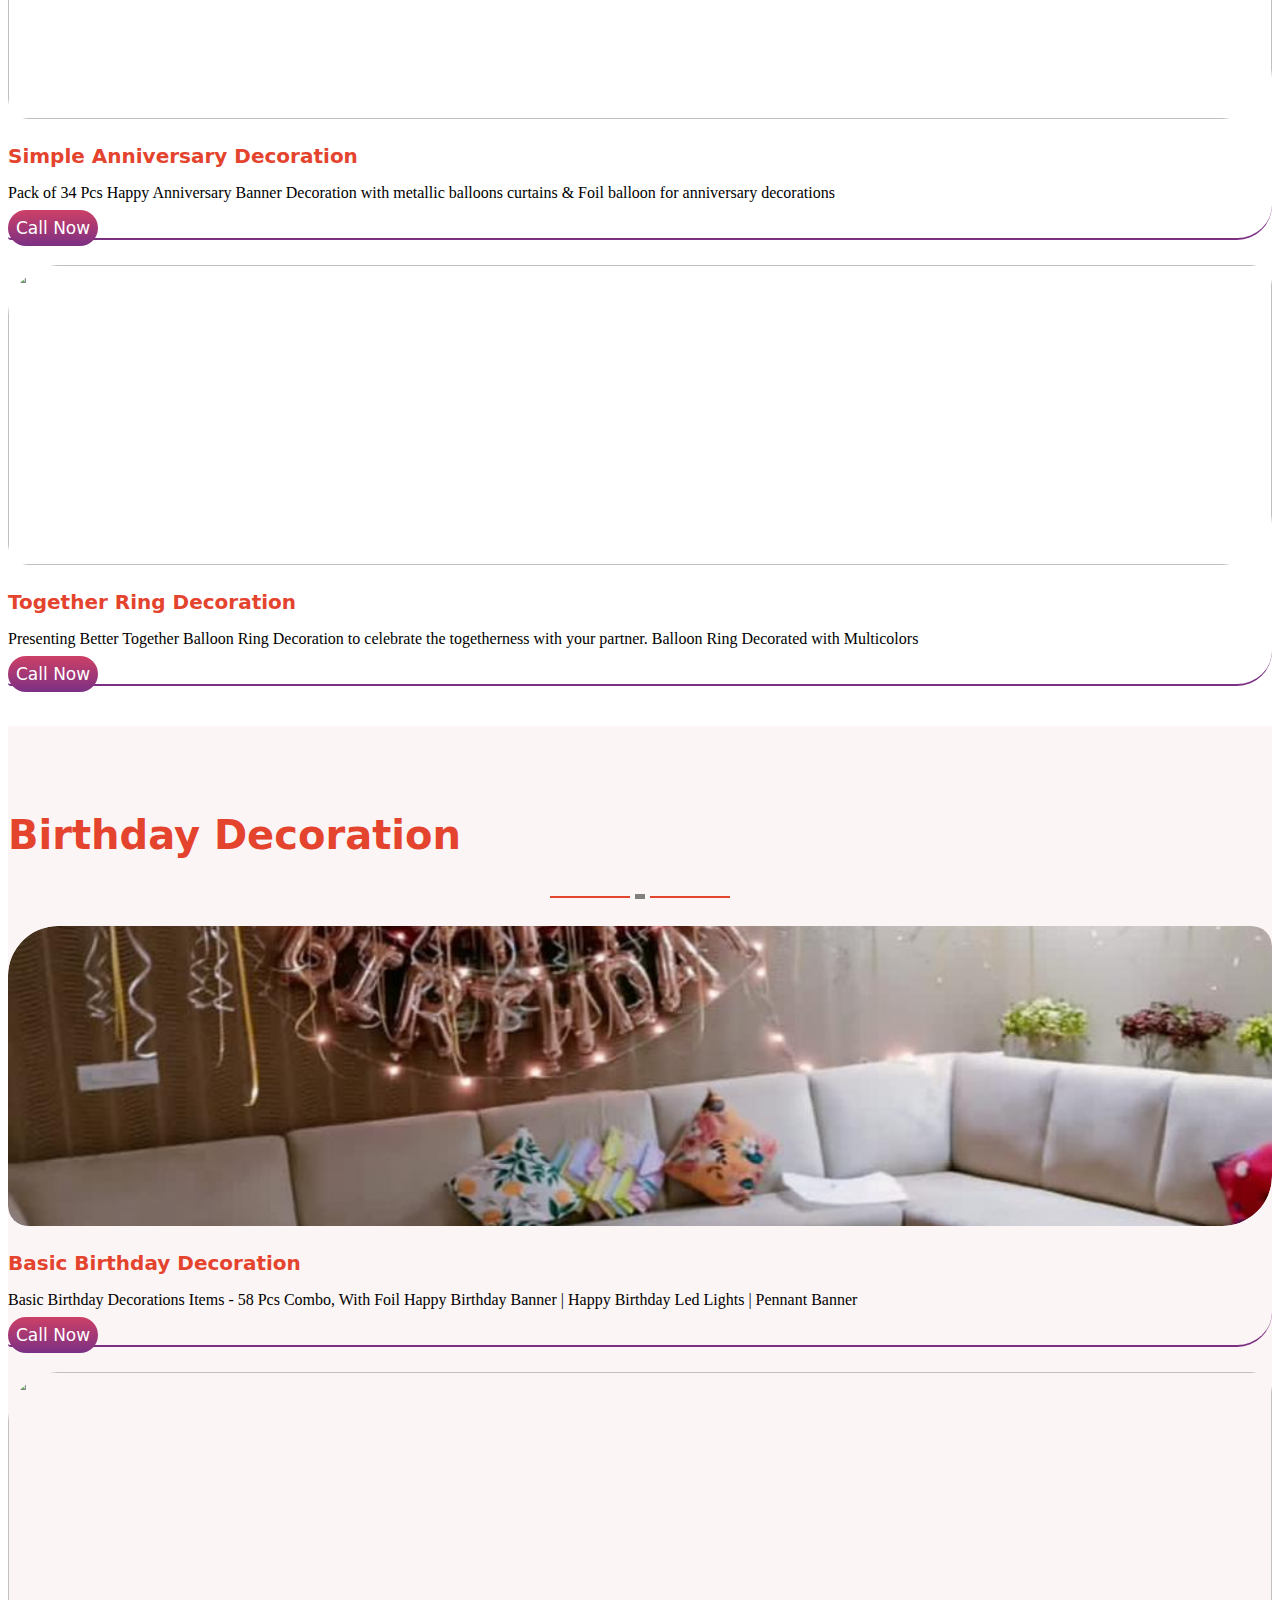
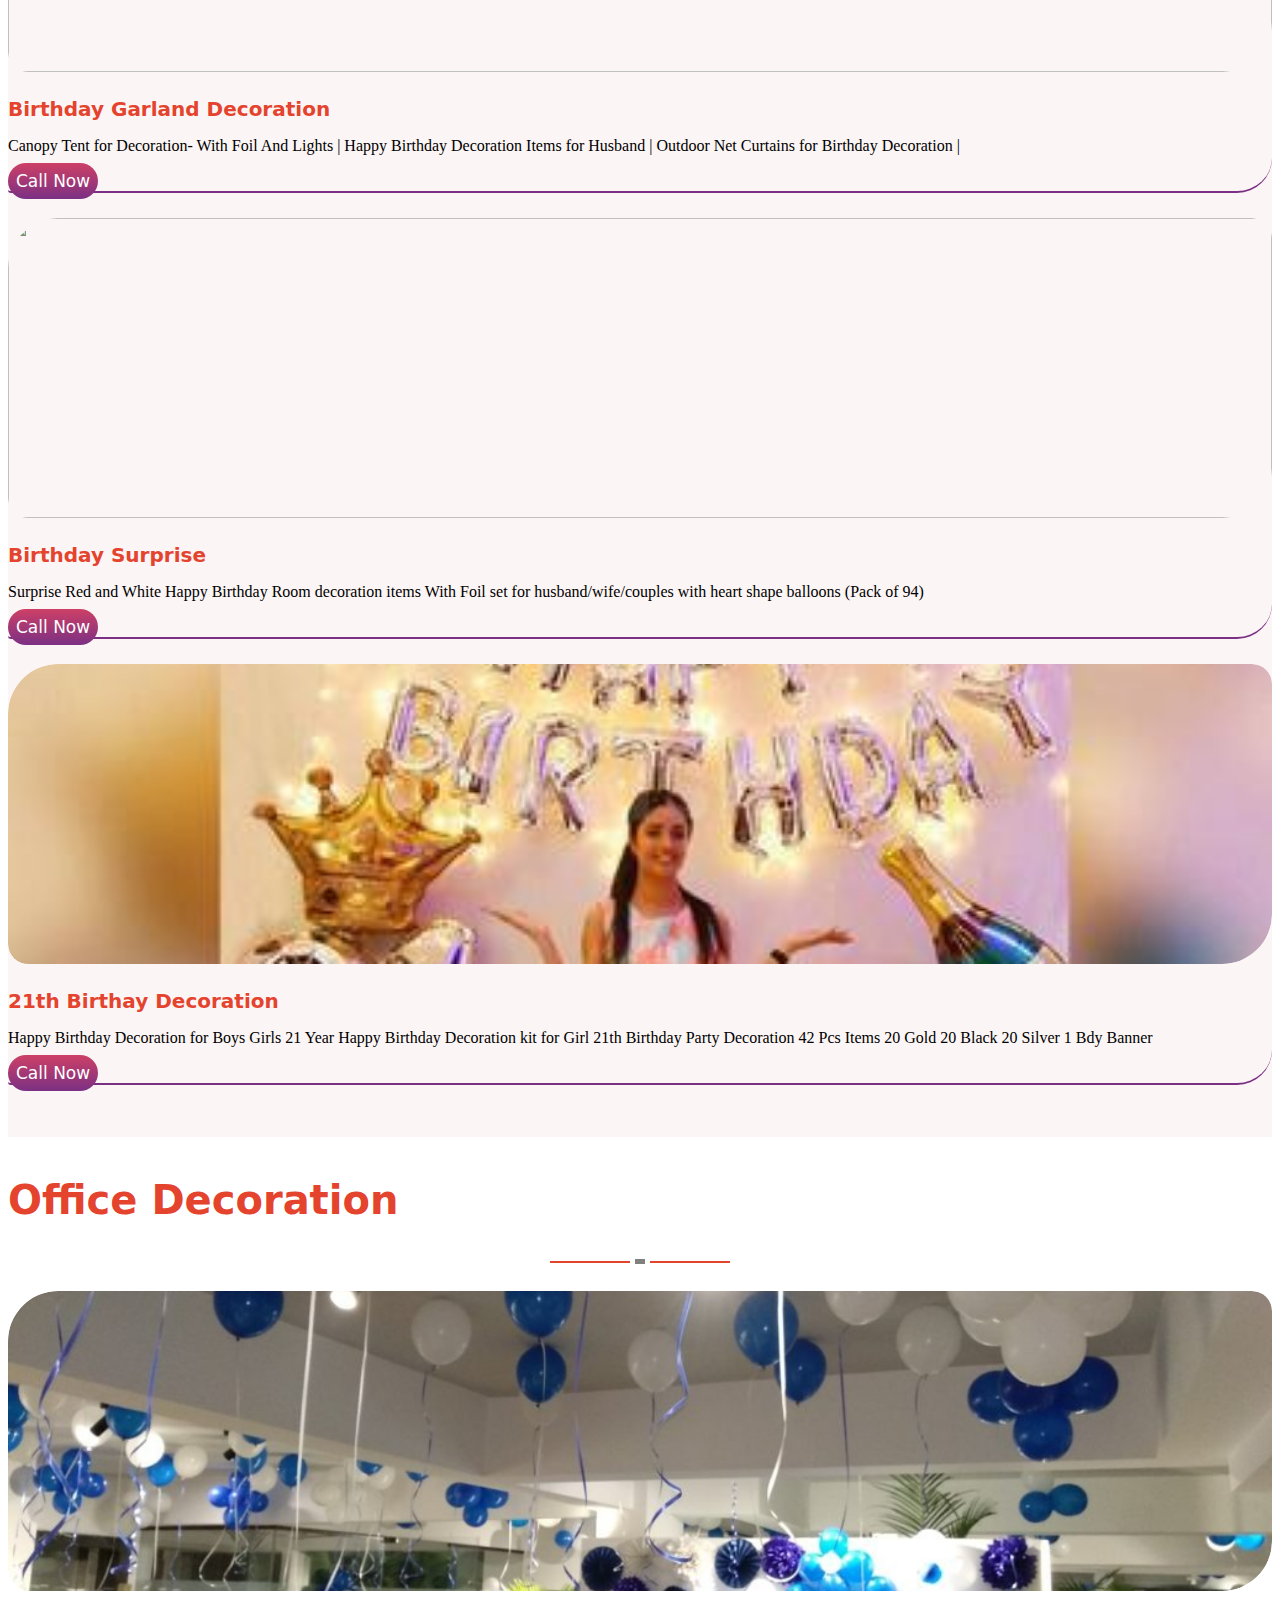
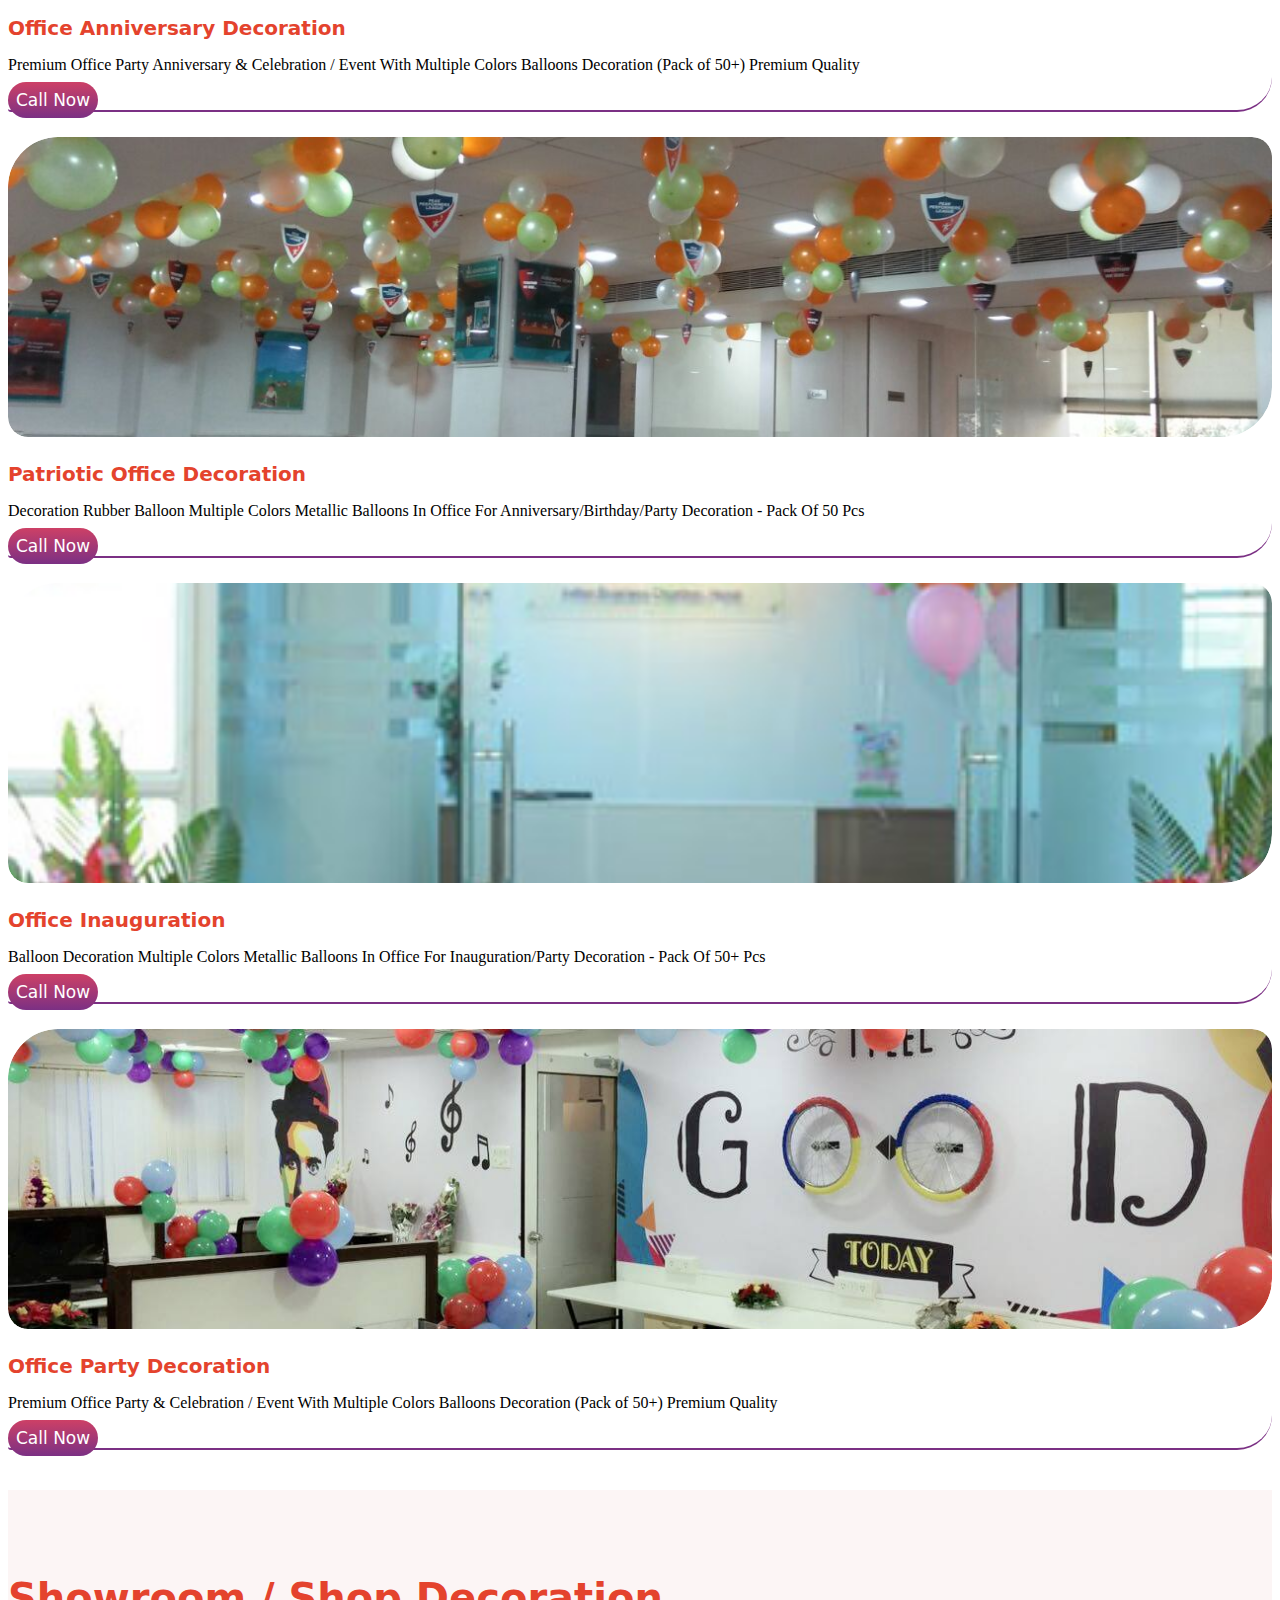
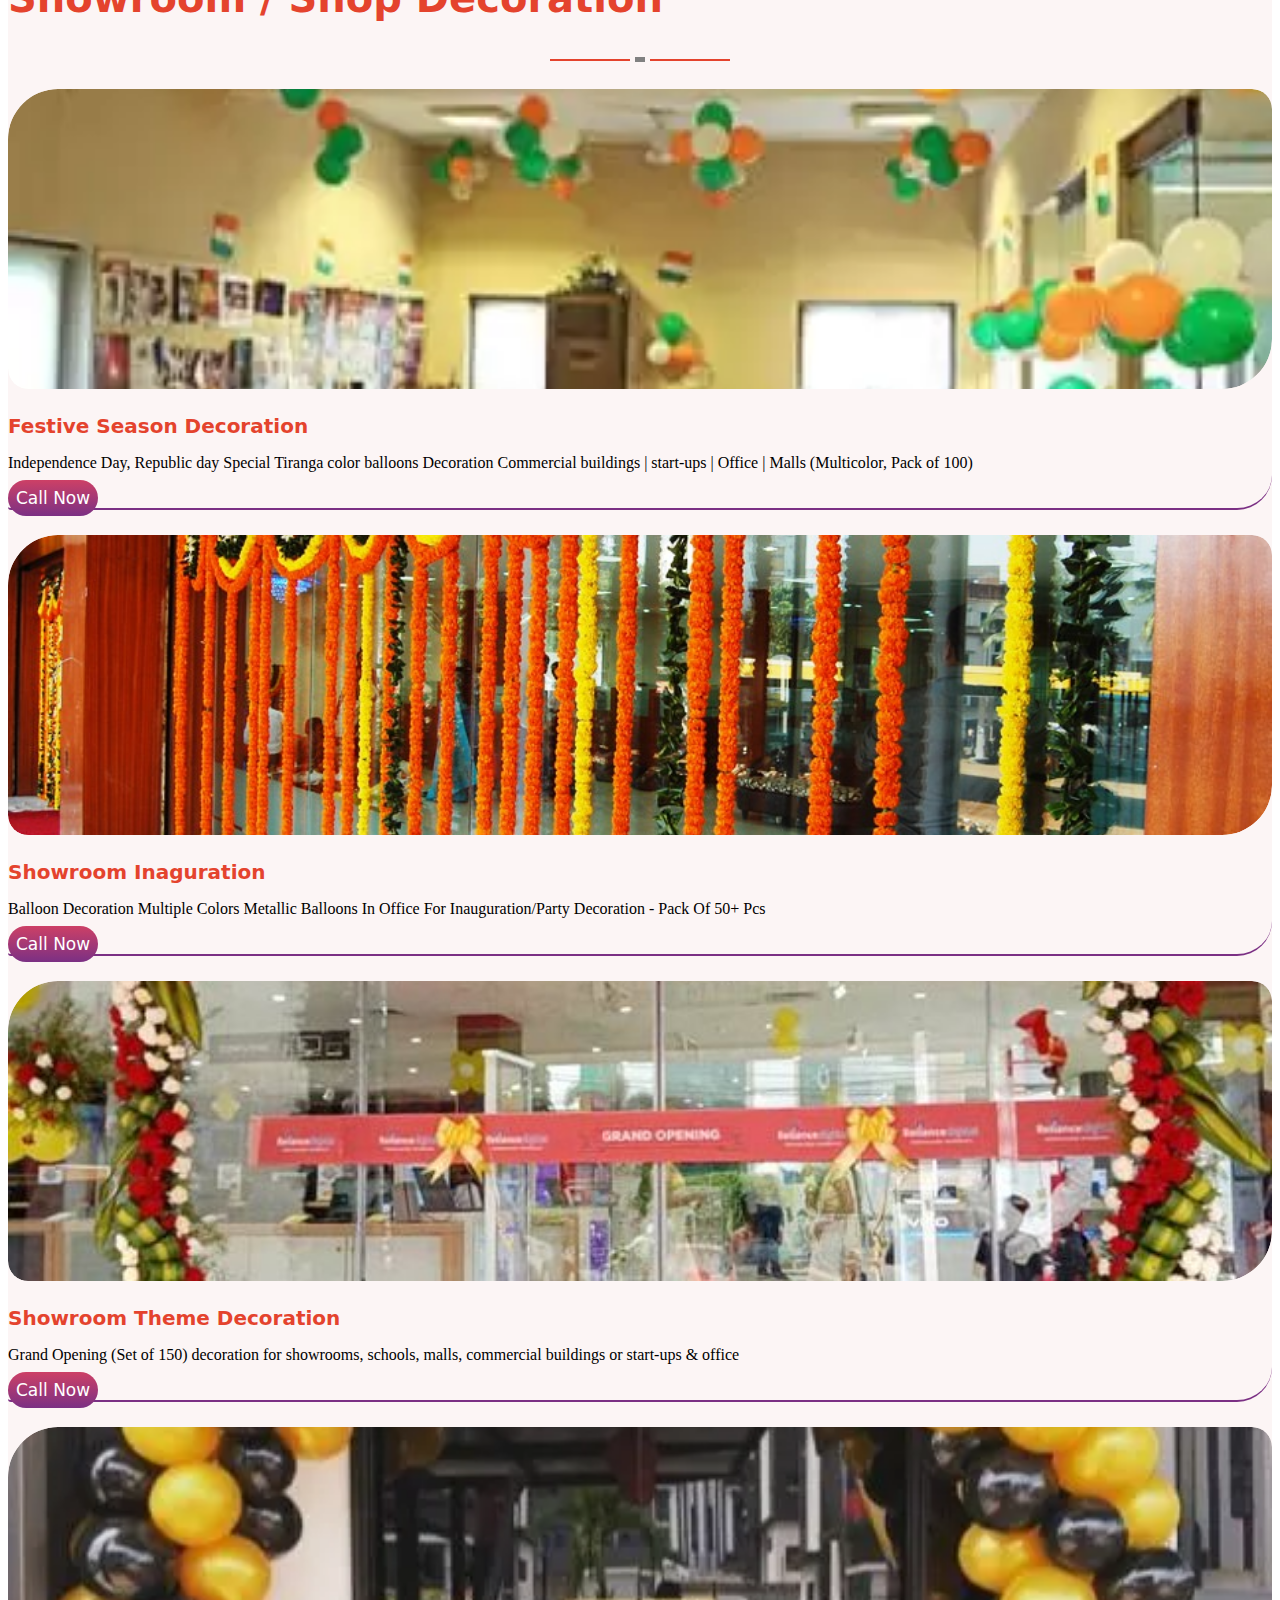
==== commit c144472f: "update" ====
--- a/index.html
+++ b/index.html
@@ -3,7 +3,7 @@
 
 <head>
     <meta charset="utf-8">
-    <title>WishMe</title>
+    <title>Wish Me</title>
     <meta name="description" content="Balloons Saloon Decoration in Jaipur starting at just Rs 1499 Get Deal Offer Ballon Saloon Birthday Decoration Jaipur, Whether it is a birthday party, anniversary, or any celebration, you can surprise your love one with the balloon decoration in Jaipur. ">
     <meta name="keywords" content="Balloon decoration, office decoration, office decoration Jaipur, birthday decoration Jaipur, happy birthday decoration, baby welcome decoration, baby shower, surprise anniversary decoration, balloon decoration shop, showroon decoration with best price start with 1499 rupees, balloon decoration in Jaipur, Balloon Decoration near me, Balloon decoration near by, decoration for birthday at home in Jaipur.">
     <meta name="google-site-verification" content="1KAsBWQ1MYIZU4Oa6_dAK3T2n_tZl9d6cSCYuZ8-E8k" />
@@ -788,7 +788,7 @@
                         </div>
                         <div class="col-6 p-2">
                             <div class="geeks2 img-gradient">
-                                <img src="newimage/bann2.jpg" class="img-fluid">
+                                <img src="./5154_virtual-gifts-2021.jpg" class="img-fluid">
                                 <div class=" listingDiv2">
                                     <p class="autoData1 mb-1 text-center"><span>Baby shower</span> Decoration</p>
                                 </div>
